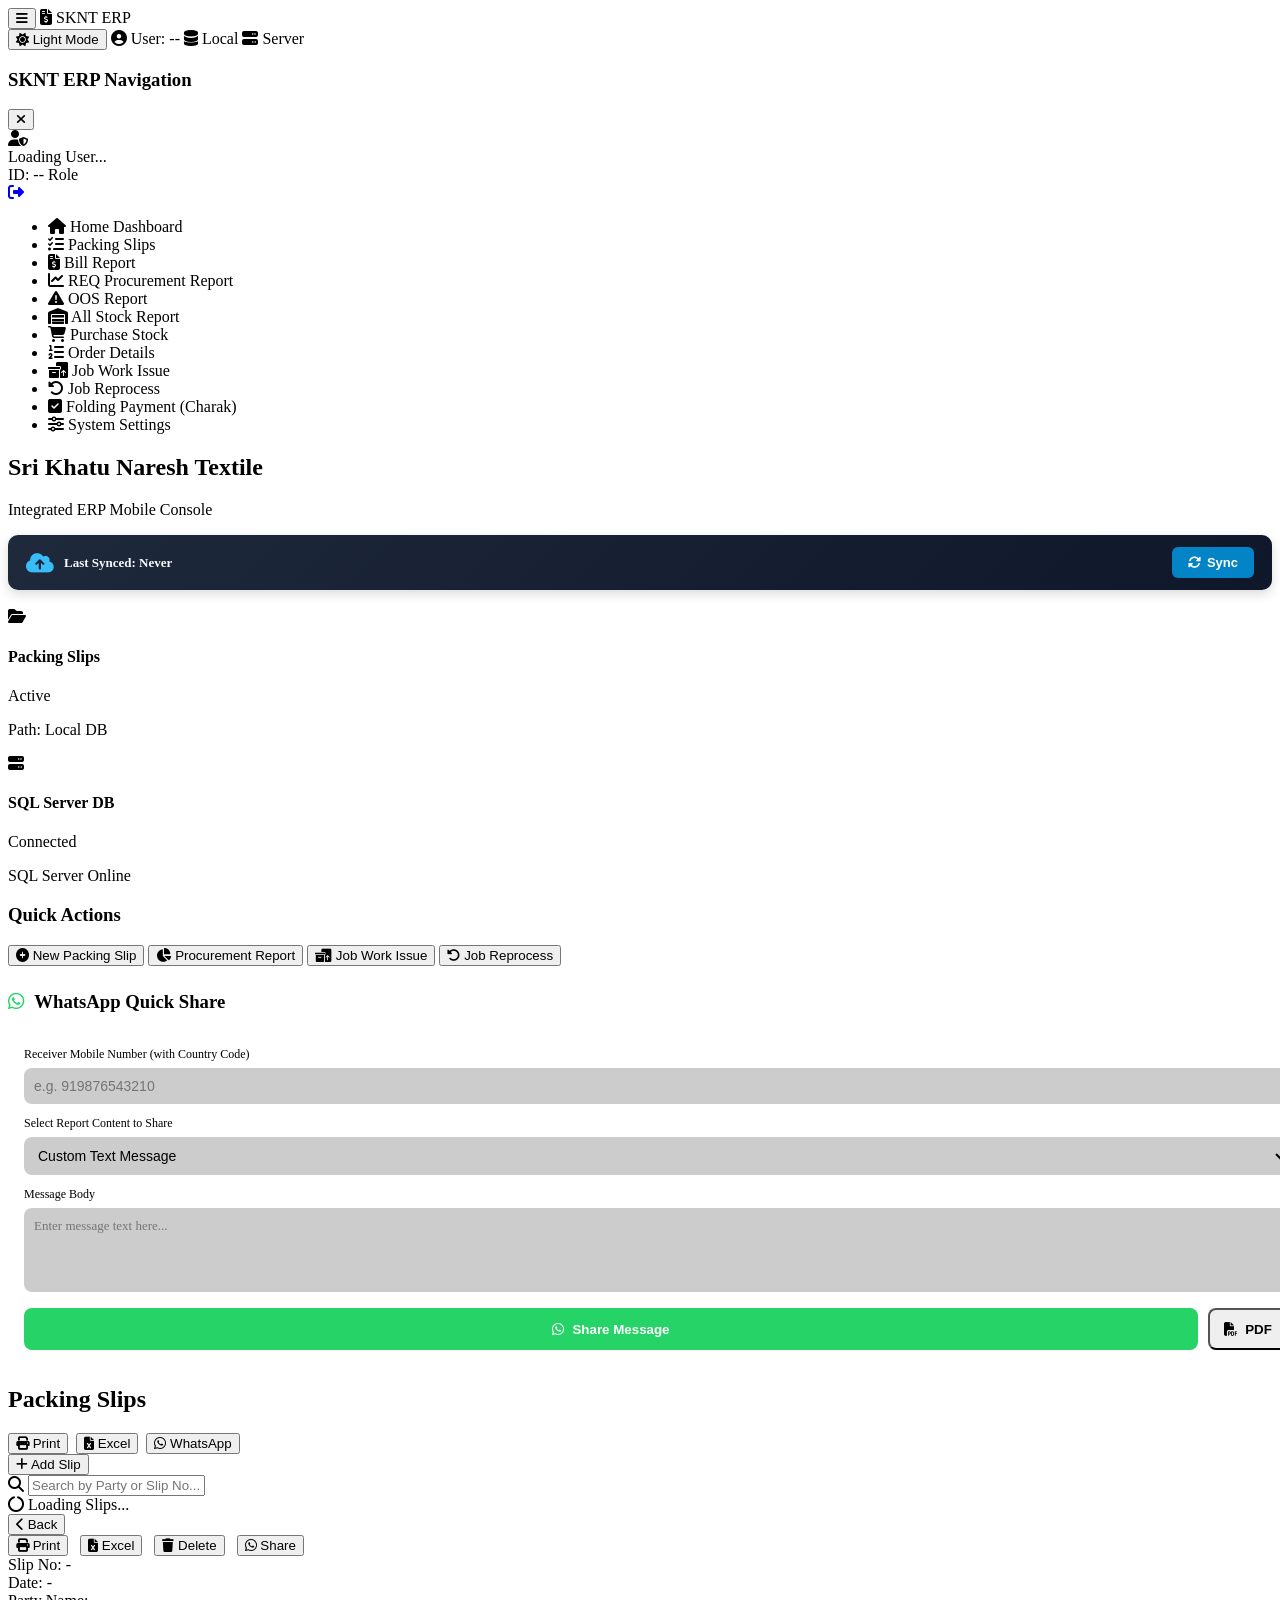
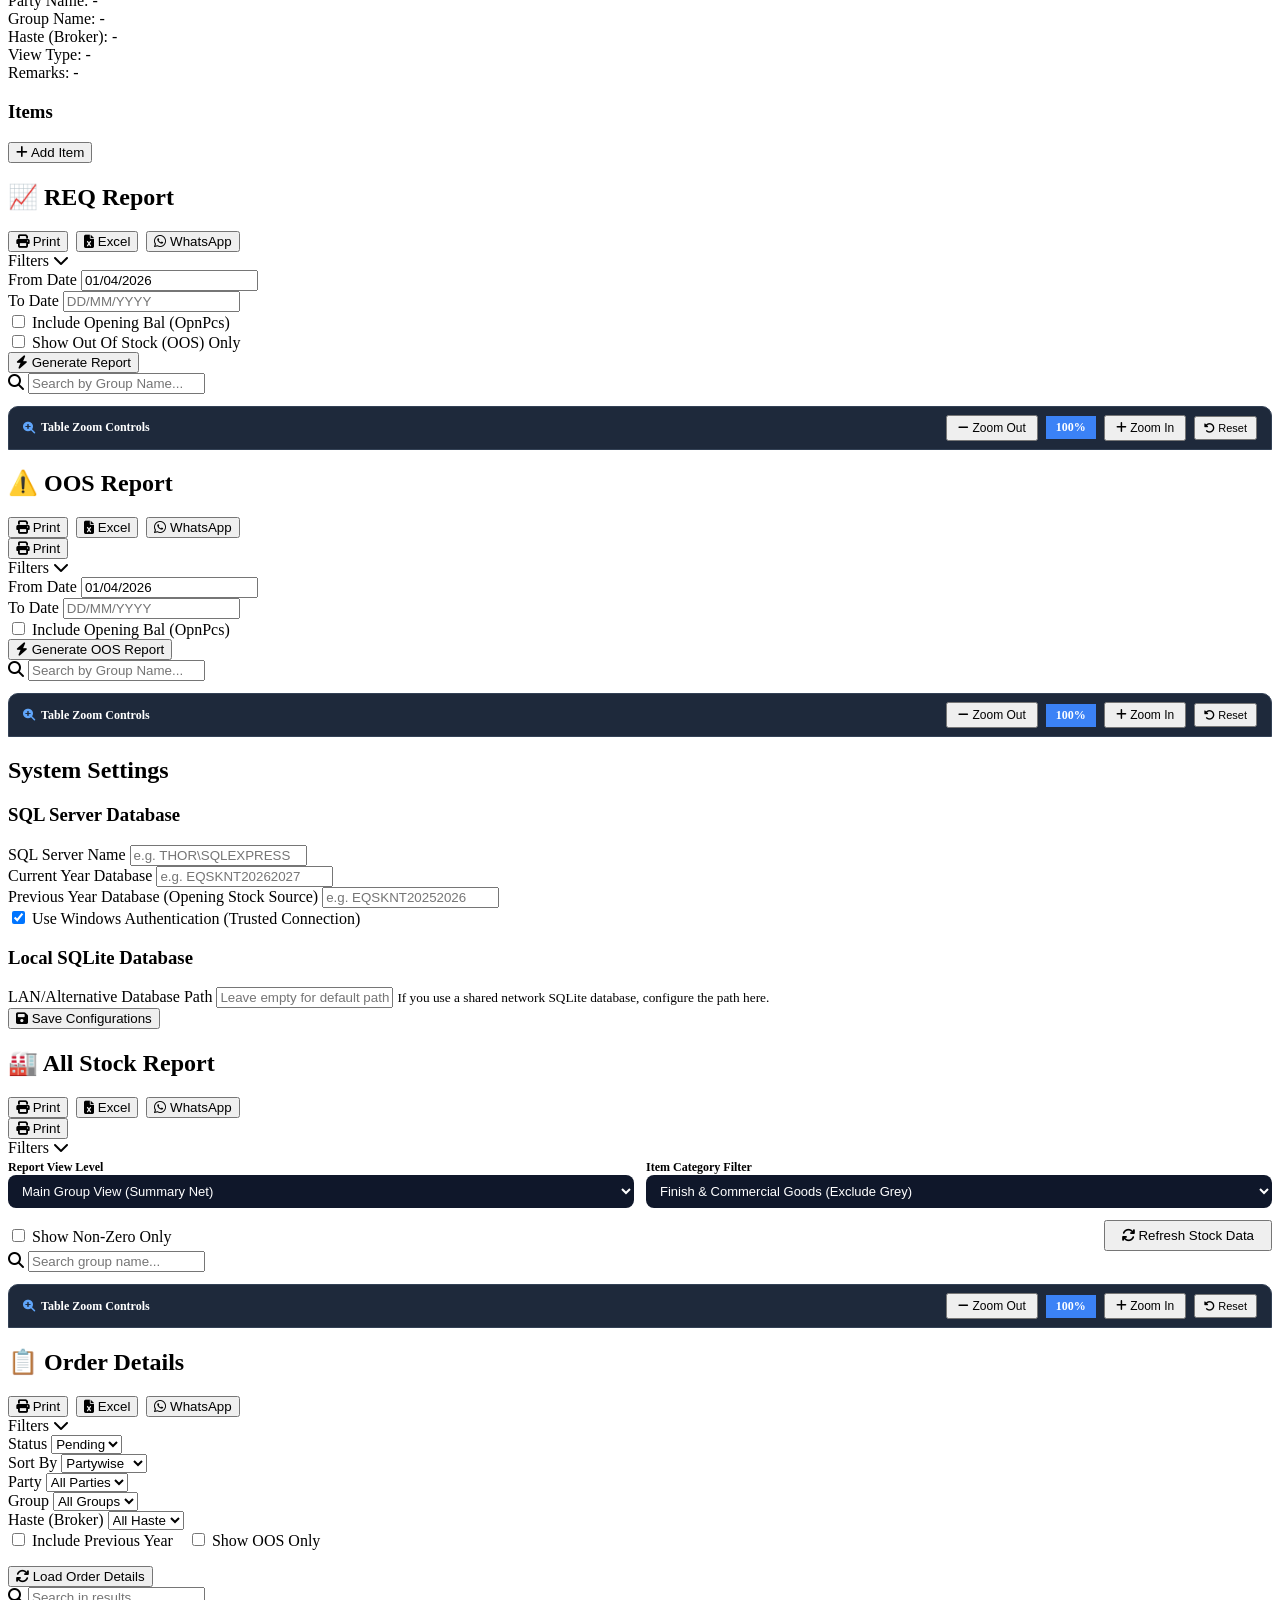
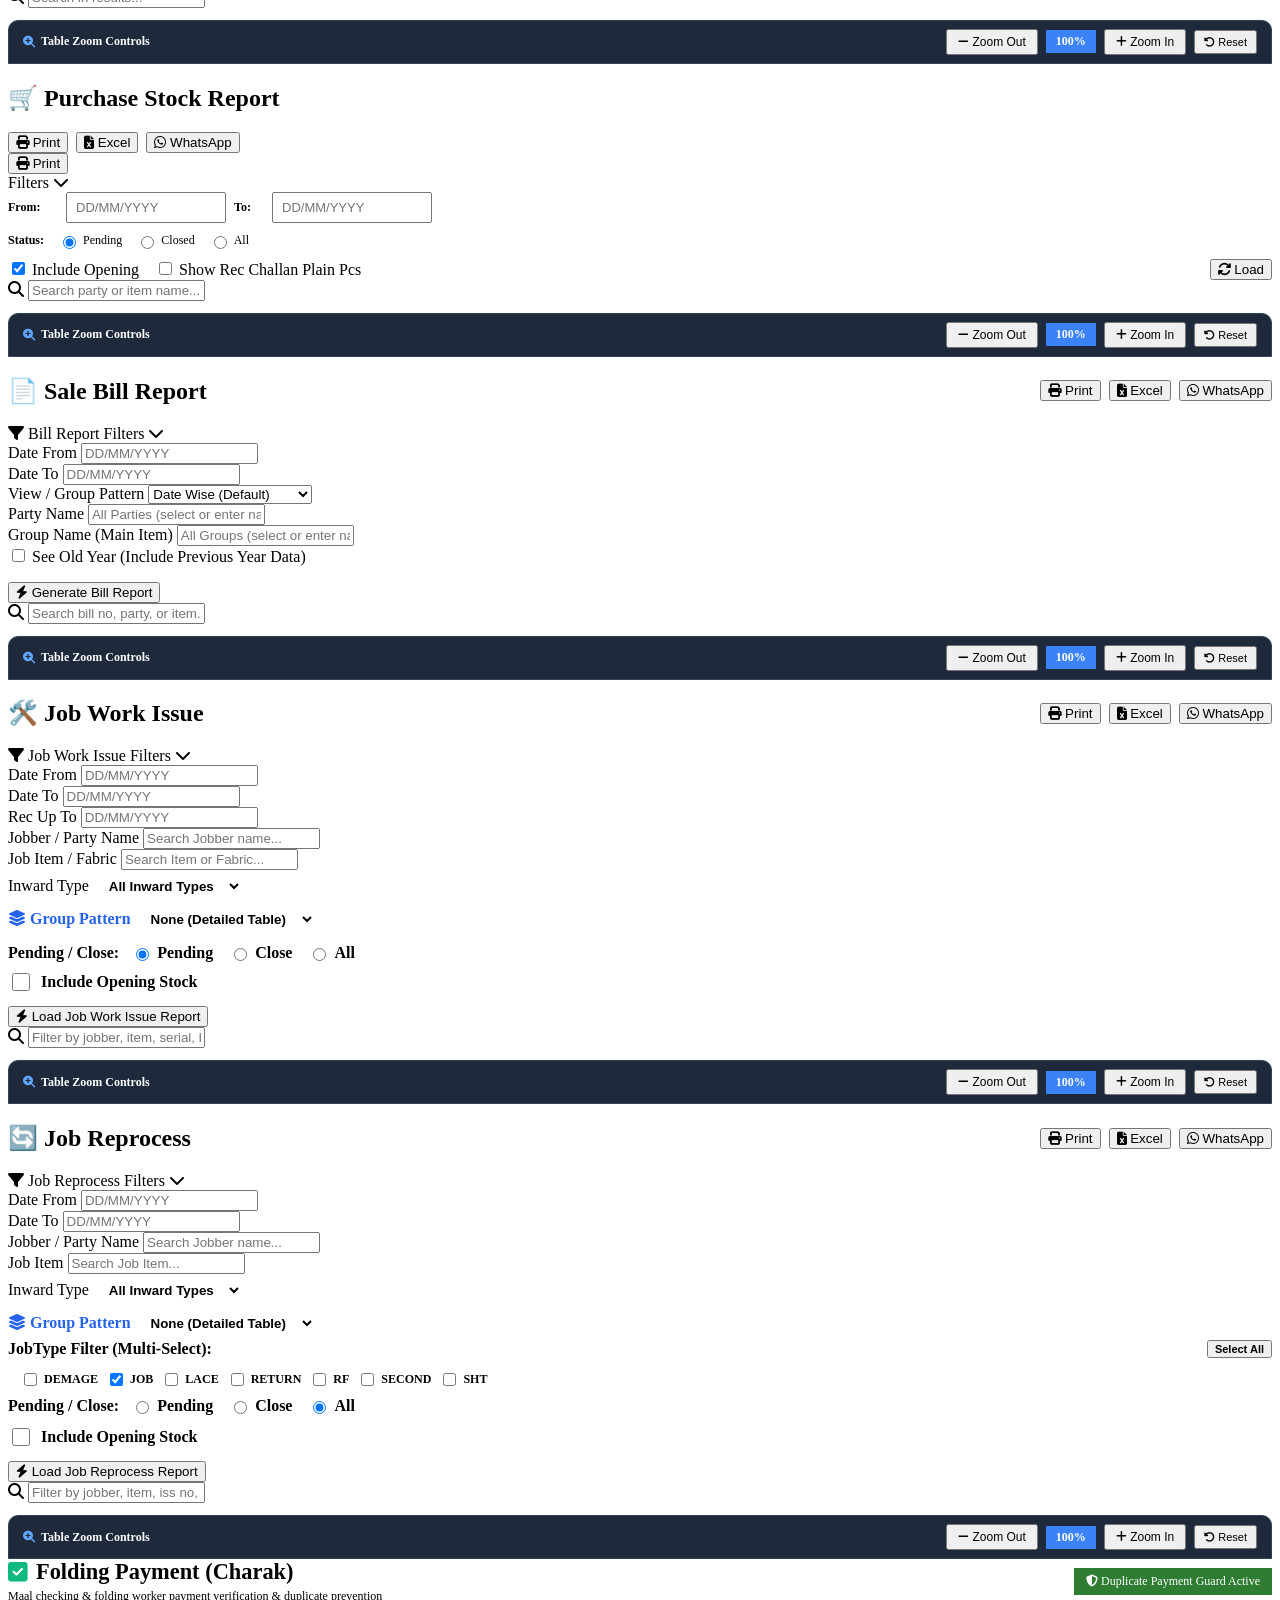
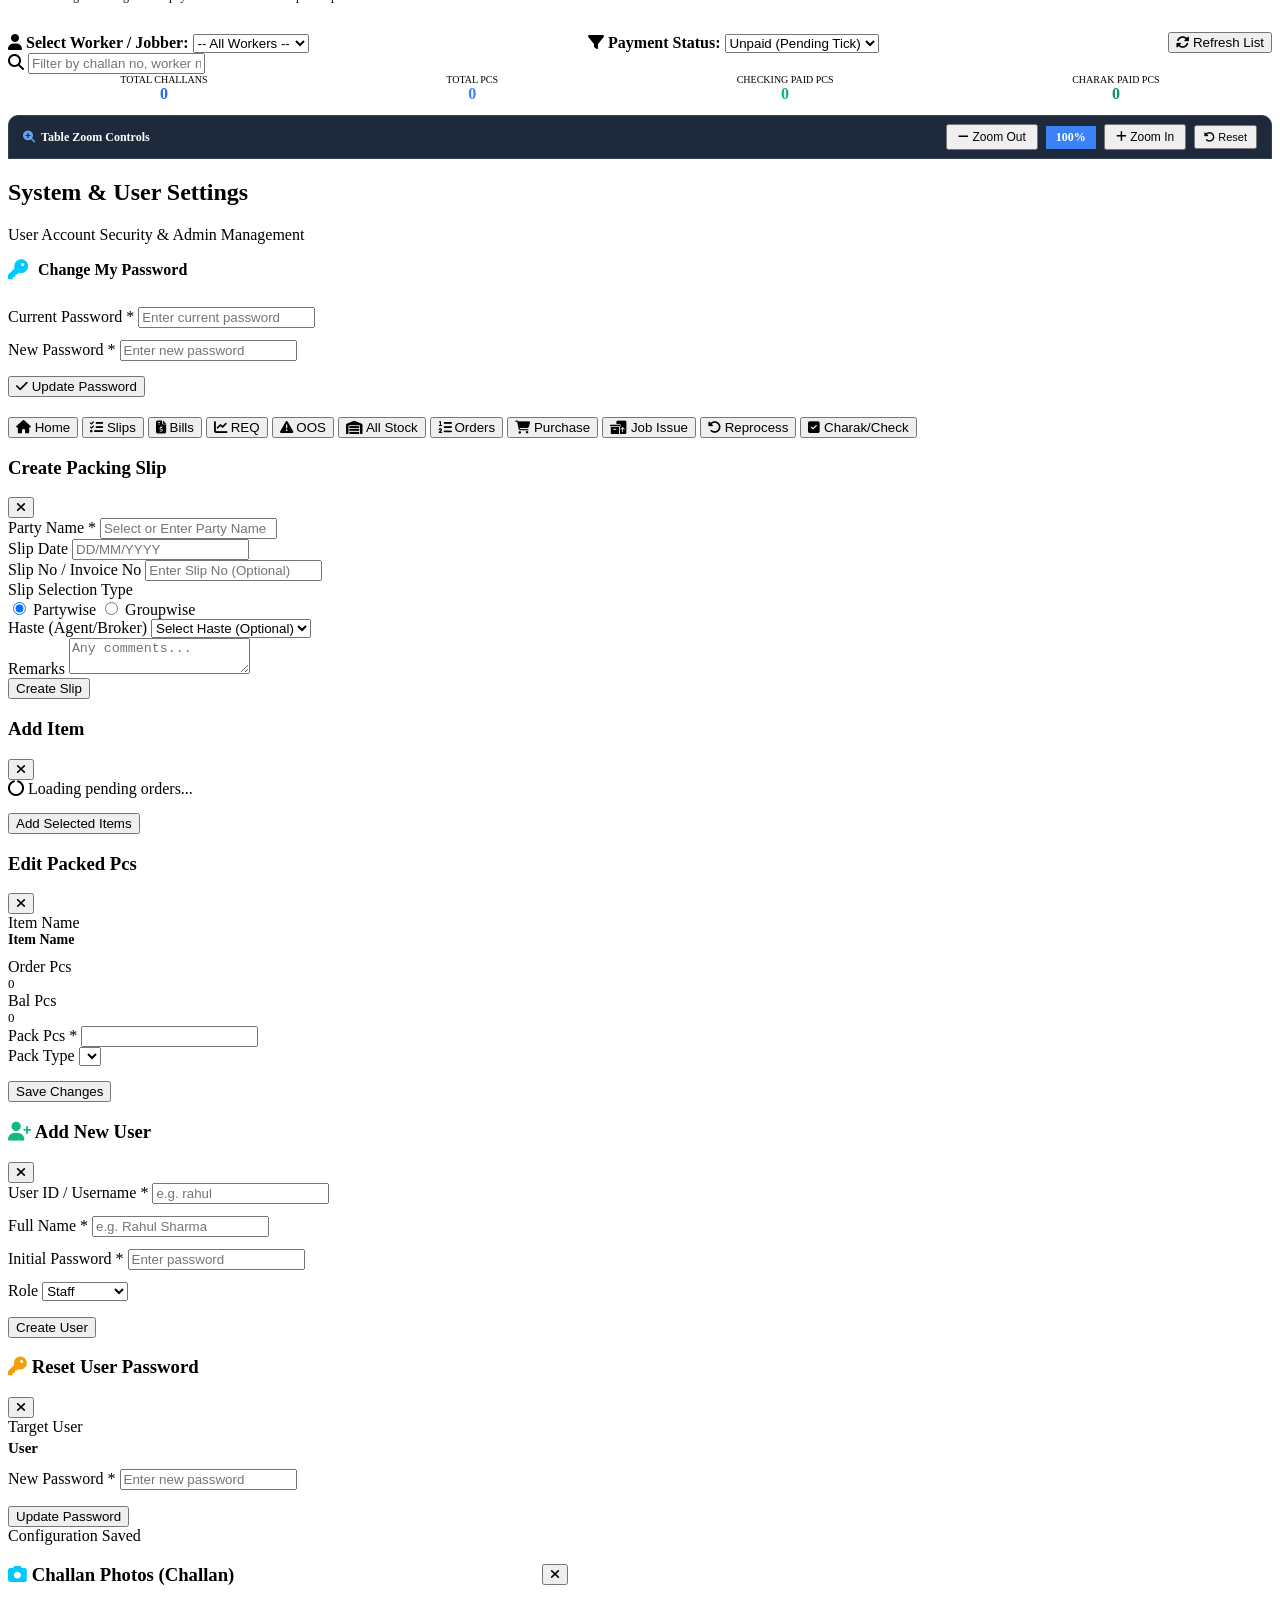
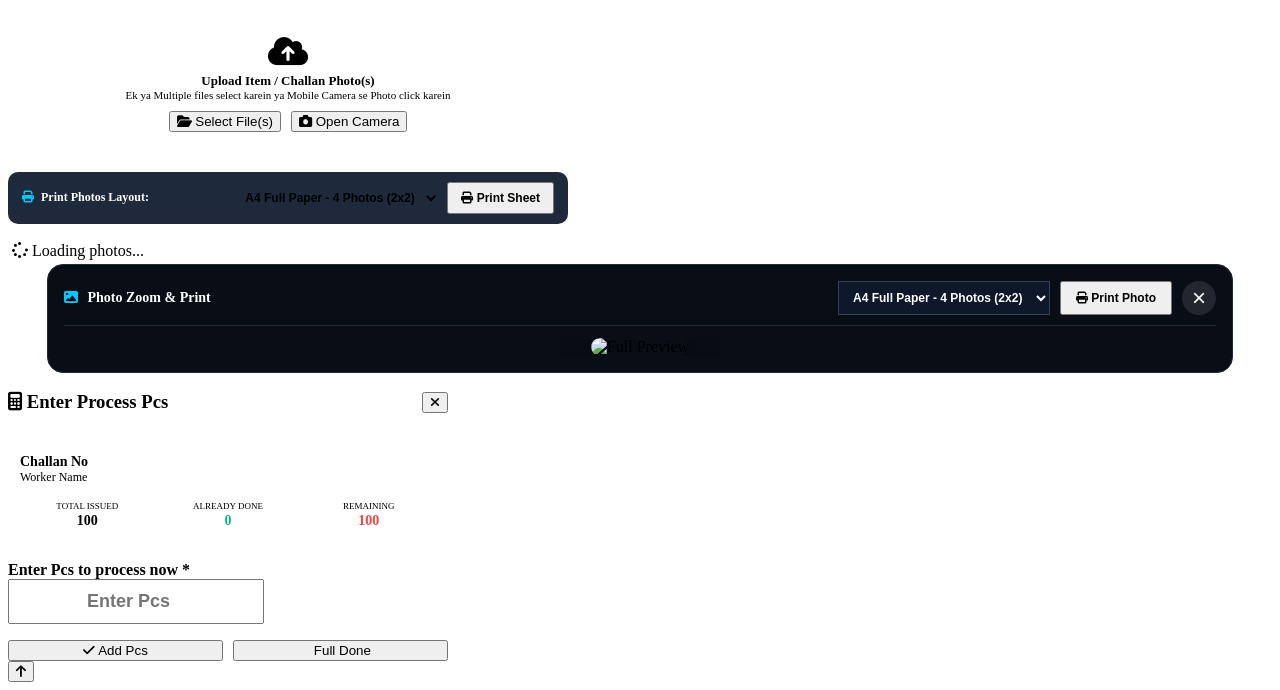
==== index.html @ 0934a086 "Add files via upload" ====
<!DOCTYPE html>
<html lang="en">
<head>
  <meta charset="UTF-8">
  <meta name="viewport" content="width=device-width, initial-scale=1.0, viewport-fit=cover">
  <title>SKNT ERP Mobile</title>
  <link rel="manifest" href="/manifest.json">
  <meta name="theme-color" content="#1F3A3F">
  <link rel="apple-touch-icon" href="/logo.png">
  <meta name="apple-mobile-web-app-capable" content="yes">
  <meta name="apple-mobile-web-app-status-bar-style" content="black-translucent">
  
  <!-- FontAwesome Icons & Google Fonts -->
  <link rel="stylesheet" href="https://cdnjs.cloudflare.com/ajax/libs/font-awesome/6.4.0/css/all.min.css">
  <link rel="preconnect" href="https://fonts.googleapis.com">
  <link rel="preconnect" href="https://fonts.gstatic.com" crossorigin>
  <link href="https://fonts.googleapis.com/css2?family=Inter:wght@300;400;500;600;700&display=swap" rel="stylesheet">
  
  <!-- SheetJS for Excel Export -->
  <script src="https://cdn.jsdelivr.net/npm/xlsx@0.18.5/dist/xlsx.full.min.js"></script>
  <!-- Local Stylesheet -->
  <link rel="stylesheet" href="/static/css/style.css?v=2.7">
</head>
<body>

  <!-- Premium Top Sticky Header -->
  <header class="app-header">
    <div class="header-logo">
      <button id="btn-open-drawer" class="btn-menu"><i class="fa-solid fa-bars"></i></button>
      <i class="fa-solid fa-file-invoice-dollar logo-icon"></i>
      <span class="logo-title">SKNT ERP</span>
    </div>
    <div class="db-badges">
      <button type="button" id="btn-theme-toggle" class="badge btn-theme-toggle" title="Toggle Light/Dark Theme">
        <i class="fa-solid fa-sun" id="theme-icon"></i> <span id="theme-text">Light Mode</span>
      </button>
      <span id="badge-user" class="badge badge-user"><i class="fa-solid fa-user-circle"></i> <span id="header-user-id">User: --</span></span>
      <span id="badge-sqlite" class="badge badge-online"><i class="fa-solid fa-database"></i> Local</span>
      <span id="badge-sqlserver" class="badge badge-online"><i class="fa-solid fa-server"></i> Server</span>
    </div>

  </header>

  <!-- Side-Drawer (Menu navigation helper) -->
  <aside id="app-drawer" class="app-drawer">
    <div class="drawer-header">
      <h3>SKNT ERP Navigation</h3>
      <button class="btn-close-drawer" id="btn-close-drawer"><i class="fa-solid fa-xmark"></i></button>
    </div>

    <!-- Active User Profile Card -->
    <div class="drawer-user-card" id="drawer-user-card">
      <div class="user-card-avatar">
        <i class="fa-solid fa-user-shield"></i>
      </div>
      <div class="user-card-info">
        <div class="user-card-name" id="drawer-user-name">Loading User...</div>
        <div class="user-card-details">
          <span class="user-card-id" id="drawer-user-id-text">ID: --</span>
          <span class="user-card-role-badge" id="drawer-user-role-badge">Role</span>
        </div>
      </div>
      <a href="/api/logout" class="btn-drawer-logout" title="Logout"><i class="fa-solid fa-right-from-bracket"></i></a>
    </div>

    <ul class="drawer-menu">
      <li class="menu-item active" data-tab="home"><i class="fa-solid fa-house"></i> Home Dashboard</li>
      <li class="menu-item" data-tab="slips"><i class="fa-solid fa-list-check"></i> Packing Slips</li>
      <li class="menu-item" data-tab="bill-report"><i class="fa-solid fa-file-invoice-dollar"></i> Bill Report</li>
      <li class="menu-item" data-tab="req"><i class="fa-solid fa-chart-line"></i> REQ Procurement Report</li>
      <li class="menu-item" data-tab="oos-report"><i class="fa-solid fa-triangle-exclamation"></i> OOS Report</li>
      <li class="menu-item" data-tab="all-stock"><i class="fa-solid fa-warehouse"></i> All Stock Report</li>
      <li class="menu-item" data-tab="purchase-stock"><i class="fa-solid fa-cart-shopping"></i> Purchase Stock</li>
      <li class="menu-item" data-tab="order-details"><i class="fa-solid fa-list-ol"></i> Order Details</li>
      <li class="menu-item" data-tab="job-issue"><i class="fa-solid fa-boxes-packing"></i> Job Work Issue</li>
      <li class="menu-item" data-tab="job-reprocess"><i class="fa-solid fa-rotate-left"></i> Job Reprocess</li>
      <li class="menu-item" data-tab="folding-payment"><i class="fa-solid fa-square-check"></i> Folding Payment (Charak)</li>
      <li class="menu-item" data-tab="settings"><i class="fa-solid fa-sliders"></i> System Settings</li>
    </ul>
  </aside>
  <div id="drawer-overlay" class="drawer-overlay"></div>

  <!-- Main View Containers -->
  <main class="app-content">

    <!-- 1. HOME DASHBOARD VIEW -->
    <section id="view-home" class="view-section active">
      <div class="hero-banner">
        <h2>Sri Khatu Naresh Textile</h2>
        <p>Integrated ERP Mobile Console</p>
      </div>

      <!-- Cloud Sync Bar -->
      <div class="cloud-sync-bar" style="display:flex; align-items:center; justify-content:space-between; background:linear-gradient(135deg, #1e293b, #0f172a); color:#ffffff; padding:12px 18px; border-radius:10px; margin-bottom:18px; box-shadow:0 4px 12px rgba(0,0,0,0.15);">
        <div style="display:flex; align-items:center; gap:10px;">
          <i class="fa-solid fa-cloud-arrow-up" style="font-size:22px; color:#38bdf8;"></i>
          <div>
            <div id="cloud-sync-last-time" style="font-weight:600; font-size:13px; color:#f8fafc;">Last Synced: Never</div>
          </div>
        </div>
        <button type="button" id="btn-cloud-sync-now" onclick="triggerCloudSyncExport()" style="background:#0284c7; color:#ffffff; border:none; padding:8px 16px; border-radius:6px; font-weight:700; font-size:13px; cursor:pointer; display:flex; align-items:center; gap:6px; transition:all 0.2s;" title="Sync data to Cloud">
          <i class="fa-solid fa-rotate"></i> Sync
        </button>
      </div>

      <div class="dashboard-grid">
        <!-- SQLite Widget -->
        <div class="card status-card">
          <div class="card-icon sqlite-icon"><i class="fa-solid fa-folder-open"></i></div>
          <div class="card-info">
            <h4 class="card-title">Packing Slips</h4>
            <p id="stat-slips" class="card-value">Active</p>
            <p id="stat-sqlite-path" class="card-sub">Path: Local DB</p>
          </div>
        </div>

        <!-- SQL Server Widget -->
        <div class="card status-card">
          <div class="card-icon server-icon"><i class="fa-solid fa-server"></i></div>
          <div class="card-info">
            <h4 class="card-title">SQL Server DB</h4>
            <p id="stat-server-status" class="card-value text-success">Connected</p>
            <p id="stat-server-message" class="card-sub">SQL Server Online</p>
          </div>
        </div>
      </div>

      <!-- Quick Actions -->
      <h3 class="section-title">Quick Actions</h3>
      <div class="actions-grid">
        <button class="action-btn" id="quick-new-slip">
          <i class="fa-solid fa-circle-plus"></i>
          <span>New Packing Slip</span>
        </button>
        <button class="action-btn" id="quick-view-req">
          <i class="fa-solid fa-chart-pie"></i>
          <span>Procurement Report</span>
        </button>
        <button class="action-btn" id="quick-job-issue">
          <i class="fa-solid fa-boxes-packing"></i>
          <span>Job Work Issue</span>
        </button>
        <button class="action-btn" id="quick-job-reprocess">
          <i class="fa-solid fa-rotate-left"></i>
          <span>Job Reprocess</span>
        </button>
      </div>

      <!-- WhatsApp Quick Share Widget -->
      <h3 class="section-title" style="margin-top: 25px;"><i class="fa-brands fa-whatsapp" style="color: #25D366; margin-right: 6px;"></i> WhatsApp Quick Share</h3>
      <div class="card whatsapp-card" style="display: flex !important; flex-direction: column !important; align-items: stretch !important; gap: 12px !important; padding: 16px; border-radius: 12px; margin-top: 10px; width: 100%;">
        <div class="form-group" style="width: 100%;">
          <label style="font-size: 12px; color: var(--text-sub); display: block; margin-bottom: 6px;">Receiver Mobile Number (with Country Code)</label>
          <input type="text" id="wa-share-mobile" placeholder="e.g. 919876543210" style="width: 100%; padding: 10px; border-radius: 8px; border: 1px solid var(--bg-card-border); background: rgba(0,0,0,0.2); color: var(--text-main); font-size: 14px;">
        </div>

        <div class="form-group" style="width: 100%;">
          <label style="font-size: 12px; color: var(--text-sub); display: block; margin-bottom: 6px;">Select Report Content to Share</label>
          <select id="wa-share-content-type" style="width: 100%; padding: 10px; border-radius: 8px; border: 1px solid var(--bg-card-border); background: rgba(0,0,0,0.2); color: var(--text-main); font-size: 14px; outline: none; cursor: pointer;">
            <option value="custom">Custom Text Message</option>
            <option value="req">Latest REQ Procurement Report</option>
            <option value="oos">Latest OOS Report</option>
          </select>
        </div>

        <div class="form-group" style="width: 100%;">
          <label style="font-size: 12px; color: var(--text-sub); display: block; margin-bottom: 6px;">Message Body</label>
          <textarea id="wa-share-message" rows="4" placeholder="Enter message text here..." style="width: 100%; padding: 10px; border-radius: 8px; border: 1px solid var(--bg-card-border); background: rgba(0,0,0,0.2); color: var(--text-main); font-size: 13px; font-family: inherit; resize: vertical; outline: none;"></textarea>
        </div>

        <div style="display: flex; gap: 10px; width: 100%;">
          <button class="btn btn-success btn-block" id="btn-wa-share-text" style="flex: 1; display: flex; align-items: center; justify-content: center; gap: 8px; background: #25D366; border: none; height: 42px; border-radius: 8px; font-weight: 600; color: #fff; cursor: pointer;">
            <i class="fa-brands fa-whatsapp"></i> Share Message
          </button>
          <button class="btn btn-primary" id="btn-wa-share-pdf" style="display: flex; align-items: center; justify-content: center; gap: 8px; width: 80px; height: 42px; border-radius: 8px; font-weight: 600; cursor: pointer;">
            <i class="fa-solid fa-file-pdf"></i> PDF
          </button>
        </div>
      </div>
    </section>

    <!-- 2. PACKING SLIPS LIST VIEW -->
    <section id="view-slips" class="view-section">
      <div class="section-header-row">
        <h2 class="view-title">Packing Slips</h2>
          <div class="action-btn-group" style="display:flex; gap:8px;">
            <button class="btn btn-sm btn-secondary" onclick="printCurrentView()"><i class="fa-solid fa-print"></i> Print</button>
            <button class="btn btn-sm btn-success" onclick="exportCurrentViewToExcel()"><i class="fa-solid fa-file-excel"></i> Excel</button>
            <button class="btn btn-sm btn-whatsapp" onclick="shareCurrentViewToWhatsApp()"><i class="fa-brands fa-whatsapp"></i> WhatsApp</button>
          </div>
        <button class="btn btn-primary" id="btn-add-slip"><i class="fa-solid fa-plus"></i> Add Slip</button>
      </div>
      
      <!-- Search Filters -->
      <div class="search-bar">
        <i class="fa-solid fa-magnifying-glass"></i>
        <input type="text" id="slip-search-input" placeholder="Search by Party or Slip No...">
      </div>

      <div class="list-container" id="slips-list">
        <!-- Rendered dynamically -->
        <div class="loading-state">
          <i class="fa-solid fa-circle-notch fa-spin"></i> Loading Slips...
        </div>
      </div>
    </section>

    <!-- 3. SLIP DETAILS VIEW (DYNAMIC) -->
    <section id="view-slip-detail" class="view-section">
      <div class="detail-header">
        <button class="btn-back" id="btn-back-to-slips"><i class="fa-chevron-left fa-solid"></i> Back</button>
        <div class="detail-actions">
          <button class="btn btn-primary" id="btn-print-slip" style="margin-right: 8px;"><i class="fa-solid fa-print"></i> Print</button>
          <button class="btn btn-success" onclick="exportCurrentViewToExcel('Packing_Slip')" style="margin-right: 8px;"><i class="fa-solid fa-file-excel"></i> Excel</button>
          <button class="btn btn-danger" id="btn-delete-slip" style="margin-right: 8px;"><i class="fa-solid fa-trash"></i> Delete</button>
          <button class="btn btn-success" id="btn-share-whatsapp"><i class="fa-brands fa-whatsapp"></i> Share</button>
        </div>
      </div>

      <div class="slip-meta-card">
        <div class="meta-row">
          <span class="meta-label">Slip No:</span>
          <span id="detail-slip-no" class="meta-value">-</span>
        </div>
        <div class="meta-row">
          <span class="meta-label">Date:</span>
          <span id="detail-slip-date" class="meta-value">-</span>
        </div>
        <div class="meta-row">
          <span class="meta-label">Party Name:</span>
          <span id="detail-party" class="meta-value font-bold">-</span>
        </div>
        <div class="meta-row">
          <span class="meta-label">Group Name:</span>
          <span id="detail-group-name" class="meta-value">-</span>
        </div>
        <div class="meta-row">
          <span class="meta-label">Haste (Broker):</span>
          <span id="detail-haste" class="meta-value">-</span>
        </div>
        <div class="meta-row">
          <span class="meta-label">View Type:</span>
          <span id="detail-view-type" class="meta-value badge badge-info">-</span>
        </div>
        <div class="meta-row">
          <span class="meta-label">Remarks:</span>
          <span id="detail-remarks" class="meta-value italic">-</span>
        </div>
      </div>

      <div class="items-header-row">
        <h3>Items</h3>
        <button class="btn btn-sm btn-primary" id="btn-add-item-modal"><i class="fa-solid fa-plus"></i> Add Item</button>
      </div>

      <div class="items-list" id="slip-items-list">
        <!-- Rendered dynamically -->
      </div>
      <div class="print-only-table-container" id="slip-print-table"></div>
    </section>

    <!-- 4. REQ REPORT VIEW -->
    <section id="view-req" class="view-section">
      <div class="section-header-row">
        <h1 class="view-title">📈 REQ Report</h1>
        <div class="action-btn-group" style="display:flex; gap:8px;">
          <button class="btn btn-sm btn-secondary" onclick="printCurrentView()"><i class="fa-solid fa-print"></i> Print</button>
          <button class="btn btn-sm btn-success" onclick="exportCurrentViewToExcel('REQ_Report')"><i class="fa-solid fa-file-excel"></i> Excel</button>
          <button class="btn btn-sm btn-whatsapp" onclick="shareCurrentViewToWhatsApp()"><i class="fa-brands fa-whatsapp"></i> WhatsApp</button>
        </div>
      </div>

      <!-- Report Filters -->
      <div class="filter-card collapsible-card" id="req-filter-card">
        <div class="card-header-toggle" onclick="toggleCardCollapse('req-filter-card')">
          <span>Filters</span>
          <i class="fa-solid fa-chevron-down toggle-icon"></i>
        </div>
        <div class="card-collapse-content">
          <div class="form-row">
            <div class="form-group">
              <label>From Date</label>
              <input type="text" id="req-date-from" placeholder="DD/MM/YYYY" value="01/04/2026">
            </div>
            <div class="form-group">
              <label>To Date</label>
              <input type="text" id="req-date-to" placeholder="DD/MM/YYYY">
            </div>
          </div>
          <div class="form-group-checkbox">
            <input type="checkbox" id="req-include-opening">
            <label for="req-include-opening">Include Opening Bal (OpnPcs)</label>
          </div>
          <div class="form-group-checkbox">
            <input type="checkbox" id="req-oos-only">
            <label for="req-oos-only">Show Out Of Stock (OOS) Only</label>
          </div>
          <button class="btn btn-primary btn-block" id="btn-generate-req"><i class="fa-solid fa-bolt"></i> Generate Report</button>
        </div>
      </div>

      <!-- Sticky Search and Summary Wrapper -->
      <div class="sticky-container">
        <!-- Live Search -->
        <div class="search-bar">
          <i class="fa-solid fa-magnifying-glass"></i>
          <input type="text" id="req-search-input" placeholder="Search by Group Name...">
        </div>

        <div class="report-summary-bar sticky-summary" id="report-summary-bar" style="display: none; margin-bottom: 0; align-items: center;">
          <div>Total Groups: <span id="req-total-groups" class="font-bold">-</span></div>
          <div>Shortages: <span id="req-total-shortages" class="font-bold text-danger">-</span></div>
          <div style="display:flex; gap:6px; margin-left:auto;">
            <button type="button" class="btn btn-sm btn-primary active" id="req-btn-table-mode" onclick="switchViewMode('req', 'table')" style="font-size:11px; padding:4px 10px;"><i class="fa-solid fa-table"></i> Table View</button>
            <button type="button" class="btn btn-sm btn-secondary" id="req-btn-card-mode" onclick="switchViewMode('req', 'card')" style="font-size:11px; padding:4px 10px;"><i class="fa-solid fa-id-card"></i> Cards</button>
          </div>
        </div>
      </div>

        <!-- Table Zoom Controls Toolbar -->
        <div id="req-zoom-toolbar" style="display:flex; justify-content:space-between; align-items:center; background:#1e293b; color:#fff; padding:8px 14px; border-radius:10px 10px 0 0; margin-top:12px; border:1px solid #334155;">
          <div style="font-size:12px; font-weight:600; display:flex; align-items:center; gap:6px;">
            <i class="fa-solid fa-magnifying-glass-plus" style="color:#60a5fa;"></i> Table Zoom Controls
          </div>
          <div style="display:flex; align-items:center; gap:8px;">
            <button type="button" class="btn btn-sm btn-secondary" onclick="zoomTable('req', -0.15)" title="Zoom Out (-)" style="padding:4px 10px; font-size:12px;"><i class="fa-solid fa-minus"></i> Zoom Out</button>
            <span id="req-zoom-level" class="badge badge-info" style="font-size:12px; font-weight:700; background:#3b82f6; padding:4px 10px;">100%</span>
            <button type="button" class="btn btn-sm btn-secondary" onclick="zoomTable('req', 0.15)" title="Zoom In (+)" style="padding:4px 10px; font-size:12px;"><i class="fa-solid fa-plus"></i> Zoom In</button>
            <button type="button" class="btn btn-sm btn-secondary" onclick="zoomTable('req', 0)" title="Reset (100%)" style="padding:4px 8px; font-size:11px;"><i class="fa-solid fa-rotate-left"></i> Reset</button>
          </div>
        </div>
        <div id="req-table-wrapper" class="br-report-table-wrapper" style="margin-top: 0; border-top-left-radius: 0; border-top-right-radius: 0;"></div>
      <div class="list-container" id="req-report-list" style="display:none;">
        <div class="empty-state">
          <i class="fa-solid fa-table-list"></i>
          <p>Tap "Generate Report" to load from database</p>
        </div>
      </div>
      <div class="print-only-table-container" id="req-print-table"></div>
    </section>

    <!-- ═══ OOS REPORT VIEW ═══ -->
    <section id="view-oos-report" class="view-section">
      <div class="section-header-row">
        <h1 class="view-title">⚠️ OOS Report</h1>
          <div class="action-btn-group" style="display:flex; gap:8px;">
            <button class="btn btn-sm btn-secondary" onclick="printCurrentView()"><i class="fa-solid fa-print"></i> Print</button>
            <button class="btn btn-sm btn-success" onclick="exportCurrentViewToExcel()"><i class="fa-solid fa-file-excel"></i> Excel</button>
            <button class="btn btn-sm btn-whatsapp" onclick="shareCurrentViewToWhatsApp()"><i class="fa-brands fa-whatsapp"></i> WhatsApp</button>
          </div>
        <button class="btn btn-sm" onclick="printCurrentView()"><i class="fa-solid fa-print"></i> Print</button>
      </div>

      <!-- Report Filters -->
      <div class="filter-card collapsible-card" id="oos-filter-card">
        <div class="card-header-toggle" onclick="toggleCardCollapse('oos-filter-card')">
          <span>Filters</span>
          <i class="fa-solid fa-chevron-down toggle-icon"></i>
        </div>
        <div class="card-collapse-content">
          <div class="form-row">
            <div class="form-group">
              <label>From Date</label>
              <input type="text" id="oos-date-from" placeholder="DD/MM/YYYY" value="01/04/2026">
            </div>
            <div class="form-group">
              <label>To Date</label>
              <input type="text" id="oos-date-to" placeholder="DD/MM/YYYY">
            </div>
          </div>
          <div class="form-group-checkbox">
            <input type="checkbox" id="oos-include-opening">
            <label for="oos-include-opening">Include Opening Bal (OpnPcs)</label>
          </div>
          <button class="btn btn-primary btn-block" id="btn-generate-oos"><i class="fa-solid fa-bolt"></i> Generate OOS Report</button>
        </div>
      </div>

      <!-- Sticky Search and Summary Wrapper -->
      <div class="sticky-container">
        <!-- Live Search -->
        <div class="search-bar">
          <i class="fa-solid fa-magnifying-glass"></i>
          <input type="text" id="oos-search-input" placeholder="Search by Group Name...">
        </div>

        <div class="report-summary-bar sticky-summary" id="oos-summary-bar" style="display: none; margin-bottom: 0; align-items: center;">
          <div>OOS Groups: <span id="oos-total-groups" class="font-bold">-</span></div>
          <div style="display:flex; gap:6px; margin-left:auto;">
            <button type="button" class="btn btn-sm btn-primary active" id="oos-btn-table-mode" onclick="switchViewMode('oos', 'table')" style="font-size:11px; padding:4px 10px;"><i class="fa-solid fa-table"></i> Table View</button>
            <button type="button" class="btn btn-sm btn-secondary" id="oos-btn-card-mode" onclick="switchViewMode('oos', 'card')" style="font-size:11px; padding:4px 10px;"><i class="fa-solid fa-id-card"></i> Cards</button>
          </div>
        </div>
      </div>

        <!-- Table Zoom Controls Toolbar -->
        <div id="oos-zoom-toolbar" style="display:flex; justify-content:space-between; align-items:center; background:#1e293b; color:#fff; padding:8px 14px; border-radius:10px 10px 0 0; margin-top:12px; border:1px solid #334155;">
          <div style="font-size:12px; font-weight:600; display:flex; align-items:center; gap:6px;">
            <i class="fa-solid fa-magnifying-glass-plus" style="color:#60a5fa;"></i> Table Zoom Controls
          </div>
          <div style="display:flex; align-items:center; gap:8px;">
            <button type="button" class="btn btn-sm btn-secondary" onclick="zoomTable('oos', -0.15)" title="Zoom Out (-)" style="padding:4px 10px; font-size:12px;"><i class="fa-solid fa-minus"></i> Zoom Out</button>
            <span id="oos-zoom-level" class="badge badge-info" style="font-size:12px; font-weight:700; background:#3b82f6; padding:4px 10px;">100%</span>
            <button type="button" class="btn btn-sm btn-secondary" onclick="zoomTable('oos', 0.15)" title="Zoom In (+)" style="padding:4px 10px; font-size:12px;"><i class="fa-solid fa-plus"></i> Zoom In</button>
            <button type="button" class="btn btn-sm btn-secondary" onclick="zoomTable('oos', 0)" title="Reset (100%)" style="padding:4px 8px; font-size:11px;"><i class="fa-solid fa-rotate-left"></i> Reset</button>
          </div>
        </div>
        <div id="oos-table-wrapper" class="br-report-table-wrapper" style="margin-top: 0; border-top-left-radius: 0; border-top-right-radius: 0;"></div>
      <div class="list-container" id="oos-report-list" style="display:none;">
        <div class="empty-state">
          <i class="fa-solid fa-table-list"></i>
          <p>Tap "Generate OOS Report" to load from database</p>
        </div>
      </div>
      <div class="print-only-table-container" id="oos-print-table"></div>
    </section>

    <!-- 5. SETTINGS VIEW -->
    <section id="view-settings" class="view-section">
      <h2 class="view-title">System Settings</h2>
      
      <form id="settings-form" class="settings-form">
        <h3>SQL Server Database</h3>
        <div class="form-group">
          <label>SQL Server Name</label>
          <input type="text" id="set-db-server" placeholder="e.g. THOR\SQLEXPRESS" required>
        </div>
        <div class="form-group">
          <label>Current Year Database</label>
          <input type="text" id="set-db-name" placeholder="e.g. EQSKNT20262027" required>
        </div>
        <div class="form-group">
          <label>Previous Year Database (Opening Stock Source)</label>
          <input type="text" id="set-db-prev" placeholder="e.g. EQSKNT20252026">
        </div>
        <div class="form-group-checkbox">
          <input type="checkbox" id="set-db-trusted" checked>
          <label for="set-db-trusted">Use Windows Authentication (Trusted Connection)</label>
        </div>
        <div id="auth-fields" style="display: none;">
          <div class="form-group">
            <label>SQL Username</label>
            <input type="text" id="set-db-user">
          </div>
          <div class="form-group">
            <label>SQL Password</label>
            <input type="password" id="set-db-password">
          </div>
        </div>

        <h3>Local SQLite Database</h3>
        <div class="form-group">
          <label>LAN/Alternative Database Path</label>
          <input type="text" id="set-lan-db-path" placeholder="Leave empty for default path">
          <small class="form-help">If you use a shared network SQLite database, configure the path here.</small>
        </div>

        <button type="submit" class="btn btn-primary btn-block"><i class="fa-solid fa-floppy-disk"></i> Save Configurations</button>
      </form>
    </section>

    <!-- ═══ ALL STOCK REPORT VIEW ═══ -->
    <section id="view-all-stock" class="view-section">
      <div class="section-header-row">
        <h1 class="view-title">🏭 All Stock Report</h1>
          <div class="action-btn-group" style="display:flex; gap:8px;">
            <button class="btn btn-sm btn-secondary" onclick="printCurrentView()"><i class="fa-solid fa-print"></i> Print</button>
            <button class="btn btn-sm btn-success" onclick="exportCurrentViewToExcel()"><i class="fa-solid fa-file-excel"></i> Excel</button>
            <button class="btn btn-sm btn-whatsapp" onclick="shareCurrentViewToWhatsApp()"><i class="fa-brands fa-whatsapp"></i> WhatsApp</button>
          </div>
        <button class="btn btn-sm" onclick="printCurrentView()"><i class="fa-solid fa-print"></i> Print</button>
      </div>
      <div class="filter-card collapsible-card" id="all-stock-filter-card">
        <div class="card-header-toggle" onclick="toggleCardCollapse('all-stock-filter-card')">
          <span>Filters</span>
          <i class="fa-solid fa-chevron-down toggle-icon"></i>
        </div>
        <div class="card-collapse-content">
          <div class="form-row" style="display:flex; gap:12px; flex-wrap:wrap; margin-bottom:12px;">
            <div class="form-group" style="flex:1; min-width:180px;">
              <label style="font-size:12px; font-weight:600; color:var(--text-sub);">Report View Level</label>
              <select id="all-stock-view-type" style="width:100%; padding:8px 10px; border-radius:8px; border:1px solid var(--bg-card-border); background:#0f172a; color:#fff; font-size:13px;">
                <option value="group" selected>Main Group View (Summary Net)</option>
                <option value="item">Item-Wise / Quality-Wise View (All Sub-Items)</option>
              </select>
            </div>
            <div class="form-group" style="flex:1; min-width:180px;">
              <label style="font-size:12px; font-weight:600; color:var(--text-sub);">Item Category Filter</label>
              <select id="all-stock-item-type" style="width:100%; padding:8px 10px; border-radius:8px; border:1px solid var(--bg-card-border); background:#0f172a; color:#fff; font-size:13px;">
                <option value="EXCLUDE_GREY" selected>Finish & Commercial Goods (Exclude Grey)</option>
                <option value="FINISH">Finish Goods Only</option>
                <option value="ALL">All Items (Including Grey)</option>
              </select>
            </div>
          </div>
          <div style="display:flex;gap:10px;align-items:center;justify-content:space-between;">
            <div class="form-group-checkbox" style="margin-bottom:0">
              <input type="checkbox" id="all-stock-nonzero">
              <label for="all-stock-nonzero">Show Non-Zero Only</label>
            </div>
            <button class="btn btn-sm btn-primary" id="btn-load-all-stock" style="padding:6px 16px;"><i class="fa-solid fa-sync"></i> Refresh Stock Data</button>
          </div>
        </div>
      </div>

      <!-- Sticky Search and Summary Wrapper -->
      <div class="sticky-container">
        <div class="search-bar">
          <i class="fa-solid fa-search"></i>
          <input type="text" id="all-stock-search" placeholder="Search group name...">
        </div>
        
        <div id="all-stock-summary" style="display:none;" class="filter-card sticky-summary">
          <div style="display:flex;flex-wrap:wrap;gap:16px;justify-content:space-around;align-items:center;">
            <div style="text-align:center"><div style="font-size:10px;color:var(--text-sub)">FINISH STOCK</div><div id="as-total-fin" style="font-size:18px;font-weight:700;color:#1e70e6">0</div></div>
            <div style="text-align:center"><div style="font-size:10px;color:var(--text-sub)">JOB ISSUE</div><div id="as-total-ji" style="font-size:18px;font-weight:700;color:#f59e0b">0</div></div>
            <div style="text-align:center"><div style="font-size:10px;color:var(--text-sub)">JOB REPROCESS</div><div id="as-total-jr" style="font-size:18px;font-weight:700;color:#a855f7">0</div></div>
            <div style="text-align:center"><div style="font-size:10px;color:var(--text-sub)">GRAND TOTAL</div><div id="as-total-all" style="font-size:18px;font-weight:700;color:#10b981">0</div></div>
<div style="display:flex; gap:6px; margin-left:auto;"><button type="button" class="btn btn-sm btn-primary active" id="as-btn-table-mode" onclick="switchViewMode('as', 'table')" style="font-size:11px; padding:4px 10px;"><i class="fa-solid fa-table"></i> Table View</button><button type="button" class="btn btn-sm btn-secondary" id="as-btn-card-mode" onclick="switchViewMode('as', 'card')" style="font-size:11px; padding:4px 10px;"><i class="fa-solid fa-id-card"></i> Cards</button></div>
          </div>
        </div>
      </div>
      
      
        <!-- Table Zoom Controls Toolbar -->
        
        <!-- Table Zoom Controls Toolbar -->
        <div id="as-zoom-toolbar" style="display:flex; justify-content:space-between; align-items:center; background:#1e293b; color:#fff; padding:8px 14px; border-radius:10px 10px 0 0; margin-top:12px; border:1px solid #334155;">
          <div style="font-size:12px; font-weight:600; display:flex; align-items:center; gap:6px;">
            <i class="fa-solid fa-magnifying-glass-plus" style="color:#60a5fa;"></i> Table Zoom Controls
          </div>
          <div style="display:flex; align-items:center; gap:8px;">
            <button type="button" class="btn btn-sm btn-secondary" onclick="zoomTable('as', -0.15)" title="Zoom Out (-)" style="padding:4px 10px; font-size:12px;"><i class="fa-solid fa-minus"></i> Zoom Out</button>
            <span id="as-zoom-level" class="badge badge-info" style="font-size:12px; font-weight:700; background:#3b82f6; padding:4px 10px;">100%</span>
            <button type="button" class="btn btn-sm btn-secondary" onclick="zoomTable('as', 0.15)" title="Zoom In (+)" style="padding:4px 10px; font-size:12px;"><i class="fa-solid fa-plus"></i> Zoom In</button>
            <button type="button" class="btn btn-sm btn-secondary" onclick="zoomTable('as', 0)" title="Reset (100%)" style="padding:4px 8px; font-size:11px;"><i class="fa-solid fa-rotate-left"></i> Reset</button>
          </div>
        </div>
        <div id="as-table-wrapper" class="br-report-table-wrapper" style="margin-top: 0; border-top-left-radius: 0; border-top-right-radius: 0;"></div>
      <div id="all-stock-list" class="list-container" style="display:none;"></div>
      <div class="print-only-table-container" id="all-stock-print-table"></div>
    </section>

    <!-- ═══ ORDER DETAILS VIEW ═══ -->
    <section id="view-order-details" class="view-section">
      <div class="section-header-row">
        <h1 class="view-title">📋 Order Details</h1>
        <div class="action-btn-group" style="display:flex; gap:8px;">
          <button class="btn btn-sm btn-secondary" onclick="printCurrentView()"><i class="fa-solid fa-print"></i> Print</button>
          <button class="btn btn-sm btn-success" onclick="exportCurrentViewToExcel('Order_Details')"><i class="fa-solid fa-file-excel"></i> Excel</button>
          <button class="btn btn-sm btn-whatsapp" onclick="shareCurrentViewToWhatsApp()"><i class="fa-brands fa-whatsapp"></i> WhatsApp</button>
        </div>
      </div>
      <div class="filter-card collapsible-card" id="od-filter-card">
        <div class="card-header-toggle" onclick="toggleCardCollapse('od-filter-card')">
          <span>Filters</span>
          <i class="fa-solid fa-chevron-down toggle-icon"></i>
        </div>
        <div class="card-collapse-content">
          <div class="form-row">
            <div class="form-group">
              <label>Status</label>
              <select id="od-status">
                <option value="all">All</option>
                <option value="pending" selected>Pending</option>
                <option value="close">Closed</option>
              </select>
            </div>
            <div class="form-group">
              <label>Sort By</label>
              <select id="od-sort">
                <option value="party">Partywise</option>
                <option value="group">Groupwise</option>
              </select>
            </div>
          </div>
          <div class="form-row">
            <div class="form-group">
              <label>Party</label>
              <select id="od-party">
                <option value="">All Parties</option>
              </select>
            </div>
            <div class="form-group">
              <label>Group</label>
              <select id="od-group">
                <option value="">All Groups</option>
              </select>
            </div>
          </div>
          <div class="form-row">
            <div class="form-group">
              <label>Haste (Broker)</label>
              <select id="od-haste">
                <option value="">All Haste</option>
              </select>
            </div>
            <div class="form-group" style="display:flex; align-items:flex-end; gap: 15px; flex-wrap: wrap;">
              <div class="form-group-checkbox" style="margin-bottom: 8px;">
                <input type="checkbox" id="od-include-opening">
                <label for="od-include-opening">Include Previous Year</label>
              </div>
              <div class="form-group-checkbox" style="margin-bottom: 8px;">
                <input type="checkbox" id="od-oos-only">
                <label for="od-oos-only">Show OOS Only</label>
              </div>
            </div>
          </div>
          <button class="btn btn-primary btn-block" id="btn-load-orders" style="margin-top:8px"><i class="fa-solid fa-sync"></i> Load Order Details</button>
        </div>
      </div>

      <!-- Sticky Search and Summary Wrapper -->
      <div class="sticky-container">
        <div class="search-bar">
          <i class="fa-solid fa-search"></i>
          <input type="text" id="od-search" placeholder="Search in results...">
        </div>
        
        <div id="od-summary" style="display:none;" class="filter-card sticky-summary">
          <div style="display:flex;flex-wrap:wrap;gap:16px;justify-content:space-around;">
            <div style="text-align:center"><div style="font-size:10px;color:var(--text-sub)">TOTAL ORDERS</div><div id="od-total-orders" style="font-size:18px;font-weight:700;color:#1e70e6">0</div></div>
            <div style="text-align:center"><div style="font-size:10px;color:var(--text-sub)">ORDER PCS</div><div id="od-total-pcs" style="font-size:18px;font-weight:700;color:#f59e0b">0</div></div>
            <div style="text-align:center"><div style="font-size:10px;color:var(--text-sub)">BALANCE PCS</div><div id="od-total-bal" style="font-size:18px;font-weight:700;color:#ef4444">0</div></div>
<div style="display:flex; gap:6px; margin-left:auto;"><button type="button" class="btn btn-sm btn-primary active" id="od-btn-table-mode" onclick="switchViewMode('od', 'table')" style="font-size:11px; padding:4px 10px;"><i class="fa-solid fa-table"></i> Table View</button><button type="button" class="btn btn-sm btn-secondary" id="od-btn-card-mode" onclick="switchViewMode('od', 'card')" style="font-size:11px; padding:4px 10px;"><i class="fa-solid fa-id-card"></i> Cards</button></div>
          </div>
        </div>
      </div>
      
      
        <!-- Table Zoom Controls Toolbar -->
        
        <!-- Table Zoom Controls Toolbar -->
        <div id="od-zoom-toolbar" style="display:flex; justify-content:space-between; align-items:center; background:#1e293b; color:#fff; padding:8px 14px; border-radius:10px 10px 0 0; margin-top:12px; border:1px solid #334155;">
          <div style="font-size:12px; font-weight:600; display:flex; align-items:center; gap:6px;">
            <i class="fa-solid fa-magnifying-glass-plus" style="color:#60a5fa;"></i> Table Zoom Controls
          </div>
          <div style="display:flex; align-items:center; gap:8px;">
            <button type="button" class="btn btn-sm btn-secondary" onclick="zoomTable('od', -0.15)" title="Zoom Out (-)" style="padding:4px 10px; font-size:12px;"><i class="fa-solid fa-minus"></i> Zoom Out</button>
            <span id="od-zoom-level" class="badge badge-info" style="font-size:12px; font-weight:700; background:#3b82f6; padding:4px 10px;">100%</span>
            <button type="button" class="btn btn-sm btn-secondary" onclick="zoomTable('od', 0.15)" title="Zoom In (+)" style="padding:4px 10px; font-size:12px;"><i class="fa-solid fa-plus"></i> Zoom In</button>
            <button type="button" class="btn btn-sm btn-secondary" onclick="zoomTable('od', 0)" title="Reset (100%)" style="padding:4px 8px; font-size:11px;"><i class="fa-solid fa-rotate-left"></i> Reset</button>
          </div>
        </div>
        <div id="od-table-wrapper" class="br-report-table-wrapper" style="margin-top: 0; border-top-left-radius: 0; border-top-right-radius: 0;"></div>
      <div id="od-list" class="list-container" style="display:none;"></div>
      <div class="print-only-table-container" id="od-print-table"></div>
    </section>

    <!-- 8. PURCHASE STOCK REPORT VIEW -->
    <section id="view-purchase-stock" class="view-section">
      <div class="section-header-row">
        <h1 class="view-title">🛒 Purchase Stock Report</h1>
          <div class="action-btn-group" style="display:flex; gap:8px;">
            <button class="btn btn-sm btn-secondary" onclick="printCurrentView()"><i class="fa-solid fa-print"></i> Print</button>
            <button class="btn btn-sm btn-success" onclick="exportCurrentViewToExcel()"><i class="fa-solid fa-file-excel"></i> Excel</button>
            <button class="btn btn-sm btn-whatsapp" onclick="shareCurrentViewToWhatsApp()"><i class="fa-brands fa-whatsapp"></i> WhatsApp</button>
          </div>
        <button class="btn btn-sm" onclick="printCurrentView()"><i class="fa-solid fa-print"></i> Print</button>
      </div>
      <div class="filter-card collapsible-card" id="ps-filter-card">
        <div class="card-header-toggle" onclick="toggleCardCollapse('ps-filter-card')">
          <span>Filters</span>
          <i class="fa-solid fa-chevron-down toggle-icon"></i>
        </div>
        <div class="card-collapse-content">
          <!-- Date Range -->
          <div style="display:flex;gap:8px;align-items:center;margin-bottom:10px;flex-wrap:wrap;">
            <label style="font-size:12px;font-weight:600;color:var(--text-sub);min-width:50px;">From:</label>
            <input type="text" id="ps-date-from" placeholder="DD/MM/YYYY" class="date-mask" class="form-input" style="flex:1;min-width:100px;max-width:140px;font-size:13px;padding:6px 8px;">
            <label style="font-size:12px;font-weight:600;color:var(--text-sub);min-width:30px;">To:</label>
            <input type="text" id="ps-date-to" placeholder="DD/MM/YYYY" class="date-mask" class="form-input" style="flex:1;min-width:100px;max-width:140px;font-size:13px;padding:6px 8px;">
          </div>
          <!-- Status Radio + Checkboxes -->
          <div style="display:flex;gap:14px;align-items:center;margin-bottom:10px;flex-wrap:wrap;">
            <span style="font-size:12px;font-weight:600;color:var(--text-sub);">Status:</span>
            <label style="font-size:12px;display:flex;align-items:center;gap:4px;cursor:pointer;">
              <input type="radio" name="ps-status" value="pending" checked> Pending
            </label>
            <label style="font-size:12px;display:flex;align-items:center;gap:4px;cursor:pointer;">
              <input type="radio" name="ps-status" value="closed"> Closed
            </label>
            <label style="font-size:12px;display:flex;align-items:center;gap:4px;cursor:pointer;">
              <input type="radio" name="ps-status" value="all"> All
            </label>
          </div>
          <div style="display:flex;gap:10px;align-items:center;justify-content:space-between;flex-wrap:wrap;">
            <div style="display:flex;gap:16px;align-items:center;flex-wrap:wrap;">
              <div class="form-group-checkbox" style="margin-bottom:0">
                <input type="checkbox" id="ps-include-opening" checked>
                <label for="ps-include-opening">Include Opening</label>
              </div>
              <div class="form-group-checkbox" style="margin-bottom:0">
                <input type="checkbox" id="ps-show-rec-plain-pcs">
                <label for="ps-show-rec-plain-pcs">Show Rec Challan Plain Pcs</label>
              </div>
            </div>
            <button class="btn btn-sm btn-primary" id="btn-load-pur-stock"><i class="fa-solid fa-sync"></i> Load</button>
          </div>
        </div>
      </div>

      <!-- Sticky Search and Summary -->
      <div class="sticky-container">
        <div class="search-bar">
          <i class="fa-solid fa-search"></i>
          <input type="text" id="pur-stock-search" placeholder="Search party or item name...">
        </div>

        <div id="pur-stock-summary" style="display:none;" class="filter-card sticky-summary">
          <div style="display:flex;flex-wrap:wrap;gap:16px;justify-content:space-around;">
            <div style="text-align:center"><div style="font-size:10px;color:var(--text-sub)">PARTIES</div><div id="ps-total-parties" style="font-size:18px;font-weight:700;color:#8b5cf6">0</div></div>
            <div style="text-align:center"><div style="font-size:10px;color:var(--text-sub)">ENTRIES</div><div id="ps-total-items" style="font-size:18px;font-weight:700;color:#1e70e6">0</div></div>
            <div style="text-align:center"><div style="font-size:10px;color:var(--text-sub)">TOTAL PCS</div><div id="ps-total-pcs" style="font-size:18px;font-weight:700;color:#10b981">0</div></div>
            <div style="text-align:center"><div style="font-size:10px;color:var(--text-sub)">TOTAL BAL</div><div id="ps-total-bal" style="font-size:18px;font-weight:700;color:#f59e0b">0</div></div>
<div style="display:flex; gap:6px; margin-left:auto;"><button type="button" class="btn btn-sm btn-primary active" id="ps-btn-table-mode" onclick="switchViewMode('ps', 'table')" style="font-size:11px; padding:4px 10px;"><i class="fa-solid fa-table"></i> Table View</button><button type="button" class="btn btn-sm btn-secondary" id="ps-btn-card-mode" onclick="switchViewMode('ps', 'card')" style="font-size:11px; padding:4px 10px;"><i class="fa-solid fa-id-card"></i> Cards</button></div>
          </div>
        </div>
      </div>

      
        <!-- Table Zoom Controls Toolbar -->
        
        <!-- Table Zoom Controls Toolbar -->
        <div id="ps-zoom-toolbar" style="display:flex; justify-content:space-between; align-items:center; background:#1e293b; color:#fff; padding:8px 14px; border-radius:10px 10px 0 0; margin-top:12px; border:1px solid #334155;">
          <div style="font-size:12px; font-weight:600; display:flex; align-items:center; gap:6px;">
            <i class="fa-solid fa-magnifying-glass-plus" style="color:#60a5fa;"></i> Table Zoom Controls
          </div>
          <div style="display:flex; align-items:center; gap:8px;">
            <button type="button" class="btn btn-sm btn-secondary" onclick="zoomTable('ps', -0.15)" title="Zoom Out (-)" style="padding:4px 10px; font-size:12px;"><i class="fa-solid fa-minus"></i> Zoom Out</button>
            <span id="ps-zoom-level" class="badge badge-info" style="font-size:12px; font-weight:700; background:#3b82f6; padding:4px 10px;">100%</span>
            <button type="button" class="btn btn-sm btn-secondary" onclick="zoomTable('ps', 0.15)" title="Zoom In (+)" style="padding:4px 10px; font-size:12px;"><i class="fa-solid fa-plus"></i> Zoom In</button>
            <button type="button" class="btn btn-sm btn-secondary" onclick="zoomTable('ps', 0)" title="Reset (100%)" style="padding:4px 8px; font-size:11px;"><i class="fa-solid fa-rotate-left"></i> Reset</button>
          </div>
        </div>
        <div id="ps-table-wrapper" class="br-report-table-wrapper" style="margin-top: 0; border-top-left-radius: 0; border-top-right-radius: 0;"></div>
      <div id="pur-stock-list" class="list-container" style="display:none;"></div>
      <div class="print-only-table-container" id="pur-stock-print-table"></div>
    </section>

    <!-- 9. SALE BILL REPORT VIEW -->
    <section id="view-bill-report" class="view-section">
        <div class="section-header-row" style="display: flex; justify-content: space-between; align-items: center; flex-wrap: wrap; gap: 8px;">
          <h1 class="view-title">📄 Sale Bill Report</h1>
          <div class="action-btn-group" style="display:flex; gap:8px;">
            <button class="btn btn-sm btn-secondary" onclick="printCurrentView()"><i class="fa-solid fa-print"></i> Print</button>
            <button class="btn btn-sm btn-success" onclick="exportCurrentViewToExcel('Bill_Report')"><i class="fa-solid fa-file-excel"></i> Excel</button>
            <button class="btn btn-sm btn-whatsapp" onclick="shareCurrentViewToWhatsApp()"><i class="fa-brands fa-whatsapp"></i> WhatsApp</button>
          </div>
        </div>

        <div class="filter-card collapsible-card" id="br-filter-card">
          <div class="card-header-toggle" onclick="toggleCardCollapse('br-filter-card')">
            <span class="card-title"><i class="fa-solid fa-filter"></i> Bill Report Filters</span>
            <i class="fa-solid fa-chevron-down toggle-icon"></i>
          </div>
          <div class="card-body">
            <div class="form-row">
              <div class="form-group">
                <label>Date From</label>
                <input type="text" id="br-date-from" class="date-mask" placeholder="DD/MM/YYYY">
              </div>
              <div class="form-group">
                <label>Date To</label>
                <input type="text" id="br-date-to" class="date-mask" placeholder="DD/MM/YYYY">
              </div>
            </div>
            <div class="form-row">
              <div class="form-group">
                <label>View / Group Pattern</label>
                <select id="br-sort-by">
                  <option value="date" selected>Date Wise (Default)</option>
                  <option value="party">Party Wise Grouping</option>
                  <option value="group">Group Wise (Main Item)</option>
                  <option value="item">Item Wise Grouping</option>
                </select>
              </div>
              <div class="form-group">
                <label>Party Name</label>
                <input type="text" id="br-party" list="br-parties-datalist" placeholder="All Parties (select or enter name)">
                <datalist id="br-parties-datalist"></datalist>
              </div>
            </div>
            <div class="form-row">
              <div class="form-group">
                <label>Group Name (Main Item)</label>
                <input type="text" id="br-group" list="br-groups-datalist" placeholder="All Groups (select or enter name)">
                <datalist id="br-groups-datalist"></datalist>
              </div>
              <div class="form-group" style="display:flex; align-items:flex-end;">
                <div class="form-group-checkbox" style="margin-bottom: 8px;">
                  <input type="checkbox" id="br-see-old-year">
                  <label for="br-see-old-year">See Old Year (Include Previous Year Data)</label>
                </div>
              </div>
            </div>
            <button class="btn btn-primary btn-block" id="btn-load-bill-report" style="margin-top:8px"><i class="fa-solid fa-bolt"></i> Generate Bill Report</button>
          </div>
        </div>

        <!-- Sticky Search and Summary -->
        <div class="sticky-container">
          <div class="search-bar">
            <i class="fa-solid fa-search"></i>
            <input type="text" id="br-search" placeholder="Search bill no, party, or item...">
          </div>

          <div id="br-summary" style="display:none;" class="filter-card sticky-summary">
            <div style="display:flex;flex-wrap:wrap;gap:16px;justify-content:space-around;align-items:center;">
              <div style="text-align:center"><div style="font-size:10px;color:var(--text-sub)">TOTAL BILLS</div><div id="br-total-bills" style="font-size:18px;font-weight:700;color:#1e70e6">0</div></div>
              <div style="text-align:center"><div style="font-size:10px;color:var(--text-sub)">TOTAL ENTRIES</div><div id="br-total-entries" style="font-size:18px;font-weight:700;color:#3b82f6">0</div></div>
              <div style="text-align:center"><div style="font-size:10px;color:var(--text-sub)">TOTAL PCS</div><div id="br-total-pcs" style="font-size:18px;font-weight:700;color:#f59e0b">0</div></div>
              <div style="display:flex; gap:6px;">
                <button type="button" class="btn btn-sm btn-primary active" id="br-btn-table-mode" onclick="switchViewMode('br', 'table')" style="font-size:11px; padding:4px 10px;"><i class="fa-solid fa-table"></i> Table View</button>
                <button type="button" class="btn btn-sm btn-secondary" id="br-btn-card-mode" onclick="switchViewMode('br', 'card')" style="font-size:11px; padding:4px 10px;"><i class="fa-solid fa-id-card"></i> Cards</button>
              </div>
            </div>
          </div>
        </div>

        <!-- Table Zoom Controls Toolbar -->
        
        <!-- Table Zoom Controls Toolbar -->
        <div id="br-zoom-toolbar" style="display:flex; justify-content:space-between; align-items:center; background:#1e293b; color:#fff; padding:8px 14px; border-radius:10px 10px 0 0; margin-top:12px; border:1px solid #334155;">
          <div style="font-size:12px; font-weight:600; display:flex; align-items:center; gap:6px;">
            <i class="fa-solid fa-magnifying-glass-plus" style="color:#60a5fa;"></i> Table Zoom Controls
          </div>
          <div style="display:flex; align-items:center; gap:8px;">
            <button type="button" class="btn btn-sm btn-secondary" onclick="zoomTable('br', -0.15)" title="Zoom Out (-)" style="padding:4px 10px; font-size:12px;"><i class="fa-solid fa-minus"></i> Zoom Out</button>
            <span id="br-zoom-level" class="badge badge-info" style="font-size:12px; font-weight:700; background:#3b82f6; padding:4px 10px;">100%</span>
            <button type="button" class="btn btn-sm btn-secondary" onclick="zoomTable('br', 0.15)" title="Zoom In (+)" style="padding:4px 10px; font-size:12px;"><i class="fa-solid fa-plus"></i> Zoom In</button>
            <button type="button" class="btn btn-sm btn-secondary" onclick="zoomTable('br', 0)" title="Reset (100%)" style="padding:4px 8px; font-size:11px;"><i class="fa-solid fa-rotate-left"></i> Reset</button>
          </div>
        </div>
        <div id="br-table-wrapper" class="br-report-table-wrapper" style="margin-top: 0; border-top-left-radius: 0; border-top-right-radius: 0;"></div>
        <div id="br-list" class="br-card-container" style="display:none;"></div>
        <div class="print-only-table-container" id="br-print-table" style="display:none;"></div>
      </section>

    <!-- 10. JOB WORK ISSUE VIEW -->
    <section id="view-job-issue" class="view-section">
        <div class="section-header-row" style="display: flex; justify-content: space-between; align-items: center; flex-wrap: wrap; gap: 8px;">
          <h1 class="view-title">🛠️ Job Work Issue</h1>
          <div class="action-btn-group" style="display:flex; gap:8px;">
            <button class="btn btn-sm btn-secondary" onclick="printCurrentView()"><i class="fa-solid fa-print"></i> Print</button>
            <button class="btn btn-sm btn-success" onclick="exportCurrentViewToExcel('Job_Work_Issue')"><i class="fa-solid fa-file-excel"></i> Excel</button>
            <button class="btn btn-sm btn-whatsapp" onclick="shareCurrentViewToWhatsApp()"><i class="fa-brands fa-whatsapp"></i> WhatsApp</button>
          </div>
        </div>

        <div class="filter-card collapsible-card" id="ji-filter-card">
          <div class="card-header-toggle" onclick="toggleCardCollapse('ji-filter-card')">
            <span class="card-title"><i class="fa-solid fa-filter"></i> Job Work Issue Filters</span>
            <i class="fa-solid fa-chevron-down toggle-icon"></i>
          </div>
          <div class="card-body">
            <div class="form-row">
              <div class="form-group">
                <label>Date From</label>
                <input type="text" id="ji-date-from" class="date-mask" placeholder="DD/MM/YYYY">
              </div>
              <div class="form-group">
                <label>Date To</label>
                <input type="text" id="ji-date-to" class="date-mask" placeholder="DD/MM/YYYY">
              </div>
              <div class="form-group">
                <label>Rec Up To</label>
                <input type="text" id="ji-rec-upto" class="date-mask" placeholder="DD/MM/YYYY">
              </div>
            </div>
            <div class="form-row">
              <div class="form-group">
                <label>Jobber / Party Name</label>
                <input type="text" id="ji-jobber" placeholder="Search Jobber name..." list="ji-jobbers-list" autocomplete="off">
                <datalist id="ji-jobbers-list"></datalist>
              </div>
              <div class="form-group">
                <label>Job Item / Fabric</label>
                <input type="text" id="ji-item" placeholder="Search Item or Fabric..." list="ji-items-list" autocomplete="off">
                <datalist id="ji-items-list"></datalist>
              </div>
              <div class="form-group">
                <label>Inward Type</label>
                <select id="ji-inw-type" style="padding:8px 12px; border-radius:8px; border:1px solid var(--bg-card-border); background:var(--bg-card); color:var(--text-main); font-weight:600;">
                  <option value="All" selected>All Inward Types</option>
                </select>
              </div>
              <div class="form-group">
                <label style="font-weight:700; color:var(--primary-color, #2563eb);"><i class="fa-solid fa-layer-group"></i> Group Pattern</label>
                <select id="ji-group-pattern" onchange="filterAndRenderJobIssue()" style="padding:8px 12px; border-radius:8px; border:1px solid var(--bg-card-border); background:var(--bg-card); color:var(--text-main); font-weight:700;">
                  <option value="None" selected>None (Detailed Table)</option>
                  <option value="LotNo">Lot No</option>
                  <option value="InwType">Inward Type / Book</option>
                  <option value="Agent">Agent</option>
                  <option value="ItemName">Item Name</option>
                  <option value="JobItem">JobItem</option>
                  <option value="Series">Series / Design</option>
                  <option value="Jobber">Jobber / Party</option>
                  <option value="Fabrics">Fabrics / Group</option>
                </select>
              </div>
            </div>
            <div class="form-row">
              <div class="form-group" style="display:flex; align-items:center; gap:12px; margin-top:8px;">
                <label style="font-weight:700; margin-bottom:0; min-width:110px;">Pending / Close:</label>
                <div style="display:flex; gap:16px; align-items:center;">
                  <label style="cursor:pointer; display:flex; align-items:center; gap:5px; font-weight:600; color:var(--text-main);"><input type="radio" name="ji_status" value="Pending" checked> Pending</label>
                  <label style="cursor:pointer; display:flex; align-items:center; gap:5px; font-weight:600; color:var(--text-main);"><input type="radio" name="ji_status" value="Close"> Close</label>
                  <label style="cursor:pointer; display:flex; align-items:center; gap:5px; font-weight:600; color:var(--text-main);"><input type="radio" name="ji_status" value="All"> All</label>
                </div>
              </div>
              <div class="form-group" style="display:flex; align-items:center; gap:10px; margin-top:8px;">
                <label style="display:flex; align-items:center; gap:8px; cursor:pointer; font-weight:700; color:var(--text-main); margin-bottom:0;">
                  <input type="checkbox" id="ji-include-opening" style="width:18px; height:18px; cursor:pointer;">
                  <span>Include Opening Stock</span>
                </label>
              </div>
            </div>
            <button class="btn btn-primary btn-block" id="btn-load-job-issue" style="margin-top:12px"><i class="fa-solid fa-bolt"></i> Load Job Work Issue Report</button>
          </div>
        </div>

        <!-- Sticky Search and Summary -->
        <div class="sticky-container">
          <div class="search-bar">
            <i class="fa-solid fa-search"></i>
            <input type="text" id="ji-search" placeholder="Filter by jobber, item, serial, bill no...">
          </div>

          <div id="ji-summary" style="display:none;" class="filter-card sticky-summary">
            <div style="display:flex;flex-wrap:wrap;gap:14px;justify-content:space-around;align-items:center;">
              <div style="text-align:center"><div style="font-size:10px;color:var(--text-sub)">ENTRIES</div><div id="ji-total-rows" style="font-size:16px;font-weight:700;color:#1e70e6">0</div></div>
              <div style="text-align:center"><div style="font-size:10px;color:var(--text-sub)">TOTAL PCS</div><div id="ji-total-pcs" style="font-size:16px;font-weight:700;color:#3b82f6">0</div></div>
              <div style="text-align:center"><div style="font-size:10px;color:var(--text-sub)">REC PCS</div><div id="ji-total-recpcs" style="font-size:16px;font-weight:700;color:#10b981">0</div></div>
              <div style="text-align:center"><div style="font-size:10px;color:var(--text-sub)">BAL PCS</div><div id="ji-total-balpcs" style="font-size:16px;font-weight:700;color:#ef4444">0</div></div>
              <div style="display:flex; gap:6px;">
                <button type="button" class="btn btn-sm btn-primary active" id="ji-btn-table-mode" onclick="switchViewMode('ji', 'table')" style="font-size:11px; padding:4px 10px;"><i class="fa-solid fa-table"></i> Table View</button>
                <button type="button" class="btn btn-sm btn-secondary" id="ji-btn-card-mode" onclick="switchViewMode('ji', 'card')" style="font-size:11px; padding:4px 10px;"><i class="fa-solid fa-id-card"></i> Cards</button>
                <button type="button" class="btn btn-sm btn-secondary" id="ji-btn-summary-mode" onclick="switchViewMode('ji', 'summary')" style="font-size:11px; padding:4px 10px;"><i class="fa-solid fa-users"></i> Party Summary</button>
              </div>
            </div>
          </div>
        </div>

        <!-- Table Zoom Controls Toolbar -->
        <div id="ji-zoom-toolbar" style="display:flex; justify-content:space-between; align-items:center; background:#1e293b; color:#fff; padding:8px 14px; border-radius:10px 10px 0 0; margin-top:12px; border:1px solid #334155;">
          <div style="font-size:12px; font-weight:600; display:flex; align-items:center; gap:6px;">
            <i class="fa-solid fa-magnifying-glass-plus" style="color:#60a5fa;"></i> Table Zoom Controls
          </div>
          <div style="display:flex; align-items:center; gap:8px;">
            <button type="button" class="btn btn-sm btn-secondary" onclick="zoomTable('ji', -0.15)" title="Zoom Out (-)" style="padding:4px 10px; font-size:12px;"><i class="fa-solid fa-minus"></i> Zoom Out</button>
            <span id="ji-zoom-level" class="badge badge-info" style="font-size:12px; font-weight:700; background:#3b82f6; padding:4px 10px;">100%</span>
            <button type="button" class="btn btn-sm btn-secondary" onclick="zoomTable('ji', 0.15)" title="Zoom In (+)" style="padding:4px 10px; font-size:12px;"><i class="fa-solid fa-plus"></i> Zoom In</button>
            <button type="button" class="btn btn-sm btn-secondary" onclick="zoomTable('ji', 0)" title="Reset (100%)" style="padding:4px 8px; font-size:11px;"><i class="fa-solid fa-rotate-left"></i> Reset</button>
          </div>
        </div>
        <div id="ji-table-wrapper" class="br-report-table-wrapper" style="margin-top: 0; border-top-left-radius: 0; border-top-right-radius: 0;"></div>
        <div id="ji-list" class="br-card-container" style="display:none;"></div>
        <div id="ji-summary-wrapper" class="br-report-table-wrapper" style="display:none; margin-top: 0; border-top-left-radius: 0; border-top-right-radius: 0;"></div>
        <div class="print-only-table-container" id="ji-print-table" style="display:none;"></div>
    </section>

    <!-- 11. JOB REPROCESS VIEW -->
    <section id="view-job-reprocess" class="view-section">
        <div class="section-header-row" style="display: flex; justify-content: space-between; align-items: center; flex-wrap: wrap; gap: 8px;">
          <h1 class="view-title">🔄 Job Reprocess</h1>
          <div class="action-btn-group" style="display:flex; gap:8px;">
            <button class="btn btn-sm btn-secondary" onclick="printCurrentView()"><i class="fa-solid fa-print"></i> Print</button>
            <button class="btn btn-sm btn-success" onclick="exportCurrentViewToExcel('Job_Reprocess')"><i class="fa-solid fa-file-excel"></i> Excel</button>
            <button class="btn btn-sm btn-whatsapp" onclick="shareCurrentViewToWhatsApp()"><i class="fa-brands fa-whatsapp"></i> WhatsApp</button>
          </div>
        </div>

        <div class="filter-card collapsible-card" id="jr-filter-card">
          <div class="card-header-toggle" onclick="toggleCardCollapse('jr-filter-card')">
            <span class="card-title"><i class="fa-solid fa-filter"></i> Job Reprocess Filters</span>
            <i class="fa-solid fa-chevron-down toggle-icon"></i>
          </div>
          <div class="card-body">
            <div class="form-row">
              <div class="form-group">
                <label>Date From</label>
                <input type="text" id="jr-date-from" class="date-mask" placeholder="DD/MM/YYYY">
              </div>
              <div class="form-group">
                <label>Date To</label>
                <input type="text" id="jr-date-to" class="date-mask" placeholder="DD/MM/YYYY">
              </div>
            </div>
            <div class="form-row">
              <div class="form-group">
                <label>Jobber / Party Name</label>
                <input type="text" id="jr-jobber" placeholder="Search Jobber name..." list="jr-jobbers-list" autocomplete="off">
                <datalist id="jr-jobbers-list"></datalist>
              </div>
              <div class="form-group">
                <label>Job Item</label>
                <input type="text" id="jr-item" placeholder="Search Job Item..." list="jr-items-list" autocomplete="off">
                <datalist id="jr-items-list"></datalist>
              </div>
              <div class="form-group">
                <label>Inward Type</label>
                <select id="jr-inw-type" style="padding:8px 12px; border-radius:8px; border:1px solid var(--bg-card-border); background:var(--bg-card); color:var(--text-main); font-weight:600;">
                  <option value="All" selected>All Inward Types</option>
                </select>
              </div>
              <div class="form-group">
                <label style="font-weight:700; color:var(--primary-color, #2563eb);"><i class="fa-solid fa-layer-group"></i> Group Pattern</label>
                <select id="jr-group-pattern" onchange="filterAndRenderJobReprocess()" style="padding:8px 12px; border-radius:8px; border:1px solid var(--bg-card-border); background:var(--bg-card); color:var(--text-main); font-weight:700;">
                  <option value="None" selected>None (Detailed Table)</option>
                  <option value="Jobber">Jobber / Party</option>
                  <option value="JobItem">JobItem</option>
                  <option value="Agent">Agent</option>
                  <option value="LotNo">Lot No</option>
                  <option value="Series">Series</option>
                  <option value="InwType">Inward Type</option>
                  <option value="JobType">Job Type</option>
                </select>
              </div>
            </div>
            <div class="form-row" style="align-items:flex-start;">
              <div class="form-group" style="flex:2;">
                <div style="display:flex; justify-content:space-between; align-items:center; margin-bottom:4px;">
                  <label style="font-weight:700; margin-bottom:0;">JobType Filter (Multi-Select):</label>
                  <button type="button" class="btn btn-sm btn-link p-0 text-decoration-none" onclick="toggleAllJobTypes(true)" style="font-size:11px; font-weight:700;">Select All</button>
                </div>
                <div id="jr-jobtype-checkboxes" style="display:flex; flex-wrap:wrap; gap:8px; padding:8px 12px; background:var(--bg-card); border-radius:8px; border:1px solid var(--bg-card-border);">
                  <label style="cursor:pointer; display:flex; align-items:center; gap:4px; font-size:12px; font-weight:600; color:var(--text-main);"><input type="checkbox" class="jr-jt-cb" value="DEMAGE"> DEMAGE</label>
                  <label style="cursor:pointer; display:flex; align-items:center; gap:4px; font-size:12px; font-weight:600; color:var(--text-main);"><input type="checkbox" class="jr-jt-cb" value="JOB" checked> JOB</label>
                  <label style="cursor:pointer; display:flex; align-items:center; gap:4px; font-size:12px; font-weight:600; color:var(--text-main);"><input type="checkbox" class="jr-jt-cb" value="LACE"> LACE</label>
                  <label style="cursor:pointer; display:flex; align-items:center; gap:4px; font-size:12px; font-weight:600; color:var(--text-main);"><input type="checkbox" class="jr-jt-cb" value="RETURN"> RETURN</label>
                  <label style="cursor:pointer; display:flex; align-items:center; gap:4px; font-size:12px; font-weight:600; color:var(--text-main);"><input type="checkbox" class="jr-jt-cb" value="RF"> RF</label>
                  <label style="cursor:pointer; display:flex; align-items:center; gap:4px; font-size:12px; font-weight:600; color:var(--text-main);"><input type="checkbox" class="jr-jt-cb" value="SECOND"> SECOND</label>
                  <label style="cursor:pointer; display:flex; align-items:center; gap:4px; font-size:12px; font-weight:600; color:var(--text-main);"><input type="checkbox" class="jr-jt-cb" value="SHT"> SHT</label>
                </div>
              </div>
              <div class="form-group" style="display:flex; flex-direction:column; gap:10px; flex:1;">
                <div style="display:flex; align-items:center; gap:12px;">
                  <label style="font-weight:700; margin-bottom:0; min-width:110px;">Pending / Close:</label>
                  <div style="display:flex; gap:16px; align-items:center;">
                    <label style="cursor:pointer; display:flex; align-items:center; gap:5px; font-weight:600; color:var(--text-main);"><input type="radio" name="jr_status" value="Pending"> Pending</label>
                    <label style="cursor:pointer; display:flex; align-items:center; gap:5px; font-weight:600; color:var(--text-main);"><input type="radio" name="jr_status" value="Close"> Close</label>
                    <label style="cursor:pointer; display:flex; align-items:center; gap:5px; font-weight:600; color:var(--text-main);"><input type="radio" name="jr_status" value="All" checked> All</label>
                  </div>
                </div>
                <label style="display:flex; align-items:center; gap:8px; cursor:pointer; font-weight:700; color:var(--text-main); margin-bottom:0;">
                  <input type="checkbox" id="jr-include-opening" style="width:18px; height:18px; cursor:pointer;">
                  <span>Include Opening Stock</span>
                </label>
              </div>
            </div>
            <button class="btn btn-primary btn-block" id="btn-load-job-reprocess" style="margin-top:12px"><i class="fa-solid fa-bolt"></i> Load Job Reprocess Report</button>
          </div>
        </div>

        <!-- Sticky Search and Summary -->
        <div class="sticky-container">
          <div class="search-bar">
            <i class="fa-solid fa-search"></i>
            <input type="text" id="jr-search" placeholder="Filter by jobber, item, iss no, rec sr...">
          </div>

          <div id="jr-summary" style="display:none;" class="filter-card sticky-summary">
            <div style="display:flex;flex-wrap:wrap;gap:14px;justify-content:space-around;align-items:center;">
              <div style="text-align:center"><div style="font-size:10px;color:var(--text-sub)">ENTRIES</div><div id="jr-total-rows" style="font-size:16px;font-weight:700;color:#1e70e6">0</div></div>
              <div style="text-align:center"><div style="font-size:10px;color:var(--text-sub)">TOTAL PCS</div><div id="jr-total-pcs" style="font-size:16px;font-weight:700;color:#3b82f6">0</div></div>
              <div style="text-align:center"><div style="font-size:10px;color:var(--text-sub)">RF PCS</div><div id="jr-total-rfpcs" style="font-size:16px;font-weight:700;color:#10b981">0</div></div>
              <div style="text-align:center"><div style="font-size:10px;color:var(--text-sub)">BAL PCS</div><div id="jr-total-balpcs" style="font-size:16px;font-weight:700;color:#ef4444">0</div></div>
              <div style="display:flex; gap:6px;">
                <button type="button" class="btn btn-sm btn-primary active" id="jr-btn-table-mode" onclick="switchViewMode('jr', 'table')" style="font-size:11px; padding:4px 10px;"><i class="fa-solid fa-table"></i> Table View</button>
                <button type="button" class="btn btn-sm btn-secondary" id="jr-btn-card-mode" onclick="switchViewMode('jr', 'card')" style="font-size:11px; padding:4px 10px;"><i class="fa-solid fa-id-card"></i> Cards</button>
                <button type="button" class="btn btn-sm btn-secondary" id="jr-btn-summary-mode" onclick="switchViewMode('jr', 'summary')" style="font-size:11px; padding:4px 10px;"><i class="fa-solid fa-users"></i> Party Summary</button>
              </div>
            </div>
          </div>
        </div>

        <!-- Table Zoom Controls Toolbar -->
        <div id="jr-zoom-toolbar" style="display:flex; justify-content:space-between; align-items:center; background:#1e293b; color:#fff; padding:8px 14px; border-radius:10px 10px 0 0; margin-top:12px; border:1px solid #334155;">
          <div style="font-size:12px; font-weight:600; display:flex; align-items:center; gap:6px;">
            <i class="fa-solid fa-magnifying-glass-plus" style="color:#60a5fa;"></i> Table Zoom Controls
          </div>
          <div style="display:flex; align-items:center; gap:8px;">
            <button type="button" class="btn btn-sm btn-secondary" onclick="zoomTable('jr', -0.15)" title="Zoom Out (-)" style="padding:4px 10px; font-size:12px;"><i class="fa-solid fa-minus"></i> Zoom Out</button>
            <span id="jr-zoom-level" class="badge badge-info" style="font-size:12px; font-weight:700; background:#3b82f6; padding:4px 10px;">100%</span>
            <button type="button" class="btn btn-sm btn-secondary" onclick="zoomTable('jr', 0.15)" title="Zoom In (+)" style="padding:4px 10px; font-size:12px;"><i class="fa-solid fa-plus"></i> Zoom In</button>
            <button type="button" class="btn btn-sm btn-secondary" onclick="zoomTable('jr', 0)" title="Reset (100%)" style="padding:4px 8px; font-size:11px;"><i class="fa-solid fa-rotate-left"></i> Reset</button>
          </div>
        </div>
        <div id="jr-table-wrapper" class="br-report-table-wrapper" style="margin-top: 0; border-top-left-radius: 0; border-top-right-radius: 0;"></div>
        <div id="jr-list" class="br-card-container" style="display:none;"></div>
        <div id="jr-summary-wrapper" class="br-report-table-wrapper" style="display:none; margin-top: 0; border-top-left-radius: 0; border-top-right-radius: 0;"></div>
        <div class="print-only-table-container" id="jr-print-table" style="display:none;"></div>
    </section>

    <!-- 11. FOLDING PAYMENT VIEW (CHARAK) -->
    <section id="view-folding-payment" class="view-section">
      <div class="filter-card">
        <div style="display:flex; justify-content:space-between; align-items:center; flex-wrap:wrap; gap:10px; border-bottom: 2px solid var(--bg-card-border); padding-bottom: 12px; margin-bottom: 16px;">
          <div>
            <h2 style="margin:0; font-size:1.4rem; color:var(--text-main); display:flex; align-items:center; gap:8px;">
              <i class="fa-solid fa-square-check" style="color:#10b981;"></i> Folding Payment (Charak)
            </h2>
            <p style="margin:4px 0 0 0; font-size:12px; color:var(--text-sub);">
              Maal checking & folding worker payment verification & duplicate prevention
            </p>
          </div>
          <div style="display:flex; gap:8px; align-items:center;">
            <span class="badge badge-online" style="background:#2e7d32; color:#fff; font-size:12px; padding:6px 12px;">
              <i class="fa-solid fa-shield-halved"></i> Duplicate Payment Guard Active
            </span>
          </div>
        </div>

        <div style="display:flex; flex-wrap:wrap; gap:14px; align-items:flex-end;">
          <div class="form-group" style="flex:1; min-width:180px;">
            <label for="fp-worker-filter" style="font-weight:600;"><i class="fa-solid fa-user"></i> Select Worker / Jobber:</label>
            <select id="fp-worker-filter" class="form-control">
              <option value="">-- All Workers --</option>
            </select>
          </div>
          <div class="form-group" style="flex:1; min-width:140px;">
            <label for="fp-status-filter" style="font-weight:600;"><i class="fa-solid fa-filter"></i> Payment Status:</label>
            <select id="fp-status-filter" class="form-control">
              <option value="All">All Challans</option>
              <option value="Unpaid" selected>Unpaid (Pending Tick)</option>
              <option value="Paid">Paid (Tick Confirmed)</option>
            </select>
          </div>
          <div style="display:flex; gap:10px;">
            <button class="btn btn-primary" id="btn-load-folding-payment"><i class="fa-solid fa-rotate"></i> Refresh List</button>
          </div>
        </div>
      </div>

      <!-- Search & Summary Bar -->
      <div class="sticky-container">
        <div class="search-bar">
          <i class="fa-solid fa-search"></i>
          <input type="text" id="fp-search" placeholder="Filter by challan no, worker name, item...">
        </div>

        <div id="fp-summary" class="filter-card sticky-summary">
          <div style="display:flex; flex-wrap:wrap; gap:14px; justify-content:space-around; align-items:center;">
            <div style="text-align:center"><div style="font-size:10px; color:var(--text-sub)">TOTAL CHALLANS</div><div id="fp-total-count" style="font-size:16px; font-weight:700; color:#1e70e6">0</div></div>
            <div style="text-align:center"><div style="font-size:10px; color:var(--text-sub)">TOTAL PCS</div><div id="fp-total-pcs" style="font-size:16px; font-weight:700; color:#3b82f6">0</div></div>
            <div style="text-align:center"><div style="font-size:10px; color:var(--text-sub)">CHECKING PAID PCS</div><div id="fp-checking-pcs" style="font-size:16px; font-weight:700; color:#10b981">0</div></div>
            <div style="text-align:center"><div style="font-size:10px; color:var(--text-sub)">CHARAK PAID PCS</div><div id="fp-charak-pcs" style="font-size:16px; font-weight:700; color:#059669">0</div></div>
          </div>
        </div>
      </div>

      <!-- Table Zoom Controls Toolbar -->
      <div id="fp-zoom-toolbar" style="display:flex; justify-content:space-between; align-items:center; background:#1e293b; color:#fff; padding:8px 14px; border-radius:10px 10px 0 0; margin-top:12px; border:1px solid #334155;">
        <div style="font-size:12px; font-weight:600; display:flex; align-items:center; gap:6px;">
          <i class="fa-solid fa-magnifying-glass-plus" style="color:#60a5fa;"></i> Table Zoom Controls
        </div>
        <div style="display:flex; align-items:center; gap:8px;">
          <button type="button" class="btn btn-sm btn-secondary" onclick="zoomTable('fp', -0.15)" title="Zoom Out (-)" style="padding:4px 10px; font-size:12px;"><i class="fa-solid fa-minus"></i> Zoom Out</button>
          <span id="fp-zoom-level" class="badge badge-info" style="font-size:12px; font-weight:700; background:#3b82f6; padding:4px 10px;">100%</span>
          <button type="button" class="btn btn-sm btn-secondary" onclick="zoomTable('fp', 0.15)" title="Zoom In (+)" style="padding:4px 10px; font-size:12px;"><i class="fa-solid fa-plus"></i> Zoom In</button>
          <button type="button" class="btn btn-sm btn-secondary" onclick="zoomTable('fp', 0)" title="Reset (100%)" style="padding:4px 8px; font-size:11px;"><i class="fa-solid fa-rotate-left"></i> Reset</button>
        </div>
      </div>
      <div id="fp-table-wrapper" class="br-report-table-wrapper" style="margin-top:0; border-top-left-radius:0; border-top-right-radius:0;"></div>
    </section>

    <!-- 12. SYSTEM SETTINGS & USER MANAGEMENT VIEW -->
    <section id="view-settings" class="view-section">
      <div class="hero-banner">
        <h2>System & User Settings</h2>
        <p>User Account Security & Admin Management</p>
      </div>

      <!-- Card 1: Change Password (For All Users) -->
      <div class="card" style="margin-bottom: 20px; max-width: 500px;">
        <div class="card-header" style="display:flex; align-items:center; gap:10px; border-bottom:1px solid var(--bg-card-border); padding-bottom:12px; margin-bottom:15px;">
          <i class="fa-solid fa-key" style="font-size:20px; color:#00c9ff;"></i>
          <h3 style="margin:0; font-size:16px;">Change My Password</h3>
        </div>
        <form id="form-change-my-password">
          <div class="form-group" style="margin-bottom:12px;">
            <label>Current Password *</label>
            <input type="password" id="my-old-password" class="form-control" placeholder="Enter current password" required>
          </div>
          <div class="form-group" style="margin-bottom:15px;">
            <label>New Password *</label>
            <input type="password" id="my-new-password" class="form-control" placeholder="Enter new password" required>
          </div>
          <button type="submit" class="btn btn-primary" id="btn-save-my-password"><i class="fa-solid fa-check"></i> Update Password</button>
        </form>
      </div>

      <!-- Card 2: User Management & Activity Log (Admin Only) -->
      <div class="card" id="card-admin-user-mgmt" style="display:none;">
        <div class="card-header" style="display:flex; justify-content:space-between; align-items:center; border-bottom:1px solid var(--bg-card-border); padding-bottom:12px; margin-bottom:15px;">
          <div style="display:flex; align-items:center; gap:10px;">
            <i class="fa-solid fa-users-gear" style="font-size:20px; color:#10b981;"></i>
            <h3 style="margin:0; font-size:16px;">User Management & Activity Log (Admin Only)</h3>
          </div>
          <button type="button" class="btn btn-sm btn-primary" id="btn-open-add-user-modal"><i class="fa-solid fa-user-plus"></i> Add New User</button>
        </div>

        <div id="users-table-container" style="overflow-x:auto;">
          <table class="report-table" style="width:100%;">
            <thead>
              <tr>
                <th>User ID</th>
                <th>Name</th>
                <th>Role</th>
                <th>Last Activity / Login</th>
                <th>Actions</th>
              </tr>
            </thead>
            <tbody id="users-table-body">
              <!-- Rendered via JS -->
            </tbody>
          </table>
        </div>

        <!-- Live User Activity & Action Log -->
        <div style="margin-top:25px; border-top:1px solid var(--bg-card-border); padding-top:15px;">
          <div style="display:flex; justify-content:space-between; align-items:center; margin-bottom:12px;">
            <div style="display:flex; align-items:center; gap:8px;">
              <i class="fa-solid fa-clock-rotate-left" style="font-size:18px; color:#38bdf8;"></i>
              <h4 style="margin:0; font-size:15px; color:var(--text-main);">Live User Activity & Action Log</h4>
            </div>
            <button type="button" class="btn btn-sm btn-secondary" onclick="loadActivityLogs()" style="font-size:12px; padding:4px 10px;">
              <i class="fa-solid fa-rotate"></i> Refresh Logs
            </button>
          </div>

          <div id="activity-log-table-container" style="overflow-x:auto; max-height:350px; overflow-y:auto;">
            <table class="report-table" style="width:100%; font-size:12px;">
              <thead>
                <tr>
                  <th style="width:150px;">Time</th>
                  <th>User</th>
                  <th>Module</th>
                  <th>Action</th>
                  <th>Activity Details</th>
                </tr>
              </thead>
              <tbody id="activity-log-table-body">
                <!-- Rendered via JS -->
              </tbody>
            </table>
          </div>
        </div>
      </div>
    </section>


    </main>

  <!-- Challan Detail Modal -->
  <div id="challan-detail-modal" class="modal-overlay" style="display:none;">
    <div class="modal-content" style="max-width:600px; width:90%; background:var(--bg-card); color:var(--text-main); border-radius:12px; padding:20px; box-shadow:0 10px 25px rgba(0,0,0,0.3); border:1px solid var(--bg-card-border); margin:50px auto; position:relative;">
      <div class="modal-header" style="display:flex; justify-content:space-between; align-items:center; border-bottom:1px solid var(--bg-card-border); padding-bottom:10px;">
        <h3 id="modal-challan-title" style="margin:0; font-size:16px; color:var(--text-main); font-weight:700;"><i class="fa-solid fa-circle-info" style="color:#3b82f6;"></i> Challan Details</h3>
        <button class="btn-close-modal" onclick="closeChallanModal()" style="background:none; border:none; font-size:22px; cursor:pointer; color:var(--text-sub);">&times;</button>
      </div>
      <div id="modal-challan-body" class="modal-body" style="padding-top:15px; font-size:13px; color:var(--text-main);">
      </div>
    </div>
  </div>

  <!-- Premium Bottom Navigation Bar -->
  <nav class="app-nav">
    <button class="nav-item active" data-tab="home">
      <i class="fa-solid fa-house"></i>
      <span>Home</span>
    </button>
    <button class="nav-item" data-tab="slips">
      <i class="fa-solid fa-list-check"></i>
      <span>Slips</span>
    </button>
    <button class="nav-item" data-tab="bill-report">
      <i class="fa-solid fa-file-invoice-dollar"></i>
      <span>Bills</span>
    </button>
    <button class="nav-item" data-tab="req">
      <i class="fa-solid fa-chart-line"></i>
      <span>REQ</span>
    </button>
    <button class="nav-item" data-tab="oos-report">
      <i class="fa-solid fa-triangle-exclamation"></i>
      <span>OOS</span>
    </button>
    <button class="nav-item" data-tab="all-stock">
      <i class="fa-solid fa-warehouse"></i>
      <span>All Stock</span>
    </button>
    <button class="nav-item" data-tab="order-details">
      <i class="fa-solid fa-list-ol"></i>
      <span>Orders</span>
    </button>
    <button class="nav-item" data-tab="purchase-stock">
      <i class="fa-solid fa-cart-shopping"></i>
      <span>Purchase</span>
    </button>
    <button class="nav-item" data-tab="job-issue">
      <i class="fa-solid fa-boxes-packing"></i>
      <span>Job Issue</span>
    </button>
    <button class="nav-item" data-tab="job-reprocess">
      <i class="fa-solid fa-rotate-left"></i>
      <span>Reprocess</span>
    </button>
    <button class="nav-item" data-tab="folding-payment">
      <i class="fa-solid fa-square-check"></i>
      <span>Charak/Check</span>
    </button>
  </nav>

  <!-- MODAL: ADD PACKING SLIP -->
  <div id="modal-add-slip" class="modal">
    <div class="modal-content">
      <div class="modal-header">
        <h3>Create Packing Slip</h3>
        <button class="modal-close" id="modal-add-slip-close"><i class="fa-solid fa-xmark"></i></button>
      </div>
      <form id="form-add-slip">
        <div class="form-group">
          <label>Party Name *</label>
          <input type="text" id="slip-party" list="parties-datalist" placeholder="Select or Enter Party Name" required>
          <datalist id="parties-datalist"></datalist>
        </div>
        <div class="form-group">
          <label>Slip Date</label>
          <input type="text" id="slip-date" placeholder="DD/MM/YYYY">
        </div>
        <div class="form-group">
          <label>Slip No / Invoice No</label>
          <input type="text" id="slip-no" placeholder="Enter Slip No (Optional)">
        </div>
        
        <div class="form-group">
          <label>Slip Selection Type</label>
          <div class="segmented-control" id="slip-type-toggle">
            <input type="radio" name="slip_type" id="slip-type-party" value="party" checked>
            <label for="slip-type-party">Partywise</label>
            <input type="radio" name="slip_type" id="slip-type-group" value="group">
            <label for="slip-type-group">Groupwise</label>
          </div>
        </div>
        
        <div class="form-group" id="slip-group-container" style="display: none;">
          <label>Group Name *</label>
          <select id="slip-group">
            <option value="">Select Group</option>
          </select>
        </div>

        <div class="form-group">
          <label>Haste (Agent/Broker)</label>
          <select id="slip-haste">
            <option value="">Select Haste (Optional)</option>
          </select>
        </div>
        <div class="form-group">
          <label>Remarks</label>
          <textarea id="slip-remarks" rows="2" placeholder="Any comments..."></textarea>
        </div>
        <button type="submit" class="btn btn-primary btn-block">Create Slip</button>
      </form>
    </div>
  </div>

  <!-- MODAL: ADD SLIP ITEM -->
  <div id="modal-add-item" class="modal">
    <div class="modal-content">
      <div class="modal-header">
        <h3>Add Item</h3>
        <button class="modal-close" id="modal-add-item-close"><i class="fa-solid fa-xmark"></i></button>
      </div>
      
      <!-- Modal Tabs -->
      <div class="modal-tabs" style="display: none !important; border-bottom: 1px solid var(--bg-card-border); margin-bottom: 15px;">
        <button type="button" class="modal-tab-btn active" id="tab-btn-select-items" style="flex: 1; padding: 10px; background: none; border: none; border-bottom: 2px solid var(--primary); color: var(--text-main); font-weight: 600; cursor: pointer; outline: none; font-size: 13px;">Select from Orders</button>
        <button type="button" class="modal-tab-btn" id="tab-btn-manual-item" style="flex: 1; padding: 10px; background: none; border: none; color: var(--text-sub); font-weight: 500; cursor: pointer; outline: none; font-size: 13px;">Manual Entry</button>
      </div>

      <!-- Tab Content 1: Select Items list -->
      <div id="modal-select-items-container">
        <div id="modal-pending-items-list" style="display: flex; flex-direction: column; gap: 8px; margin-bottom: 15px; max-height: 45vh; overflow-y: auto; padding-right: 5px;">
          <div class="loading-state">
            <i class="fa-solid fa-circle-notch fa-spin"></i> Loading pending orders...
          </div>
        </div>
        <button type="button" class="btn btn-primary btn-block" id="btn-add-selected-items">Add Selected Items</button>
      </div>

      <!-- Tab Content 2: Manual Form -->
      <form id="form-add-item" style="display: none;">
        <div class="form-group">
          <label>Item Name *</label>
          <input type="text" id="item-name" placeholder="Enter Item Name" required>
        </div>
        <div class="form-group">
          <label>Order No</label>
          <input type="text" id="item-order-no" placeholder="Optional">
        </div>
        <div class="form-group">
          <label>Order Date</label>
          <input type="text" id="item-order-date" placeholder="DD/MM/YYYY (Optional)">
        </div>
        <div class="form-group">
          <label>Group Name</label>
          <input type="text" id="item-group" placeholder="Optional">
        </div>
        <div class="form-row">
          <div class="form-group">
            <label>Order Pcs</label>
            <input type="number" id="item-order-pcs" step="any" value="0">
          </div>
          <div class="form-group">
            <label>Stock Pcs</label>
            <input type="number" id="item-stock-pcs" step="any" value="0">
          </div>
        </div>
        <div class="form-row">
          <div class="form-group">
            <label>Bal Pcs</label>
            <input type="number" id="item-bal-pcs" step="any" value="0">
          </div>
          <div class="form-group">
            <label>Pack Pcs</label>
            <input type="number" id="item-pack-pcs" step="any" value="0">
          </div>
        </div>
        <div class="form-group" style="margin-bottom: 15px;">
          <label>Pack Type</label>
          <select id="item-pack-type">
            <!-- Rendered dynamically -->
          </select>
        </div>
        <button type="submit" class="btn btn-primary btn-block">Add Item</button>
      </form>
    </div>
  </div>
  <!-- MODAL: EDIT SLIP ITEM -->
  <div id="modal-edit-item" class="modal">
    <div class="modal-content">
      <div class="modal-header">
        <h3>Edit Packed Pcs</h3>
        <button class="modal-close" id="modal-edit-item-close"><i class="fa-solid fa-xmark"></i></button>
      </div>
      <form id="form-edit-item">
        <input type="hidden" id="edit-item-id">
        <div class="form-group">
          <label>Item Name</label>
          <div style="font-size: 14px; font-weight: bold; margin-bottom: 10px; color: var(--text-main);" id="edit-item-name-display">Item Name</div>
        </div>
        <div class="form-row">
          <div class="form-group">
            <label>Order Pcs</label>
            <div id="edit-item-order-pcs" style="font-size: 13px; color: var(--text-sub); font-weight: 500;">0</div>
          </div>
          <div class="form-group">
            <label>Bal Pcs</label>
            <div id="edit-item-bal-pcs" style="font-size: 13px; color: var(--text-sub); font-weight: 500;">0</div>
          </div>
        </div>
        <div class="form-group">
          <label>Pack Pcs *</label>
          <input type="number" id="edit-item-pack-pcs" step="any" min="0.001" required>
        </div>
        <div class="form-group" style="margin-bottom: 15px;">
          <label>Pack Type</label>
          <select id="edit-item-pack-type">
            <!-- Rendered dynamically -->
          </select>
        </div>
        <button type="submit" class="btn btn-primary btn-block">Save Changes</button>
      </form>
    </div>
  </div>

  <!-- MODAL: ADD NEW USER -->
  <div id="modal-add-user" class="modal">
    <div class="modal-content" style="max-width: 420px;">
      <div class="modal-header">
        <h3><i class="fa-solid fa-user-plus" style="color:#10b981;"></i> Add New User</h3>
        <button class="modal-close" id="modal-add-user-close"><i class="fa-solid fa-xmark"></i></button>
      </div>
      <form id="form-add-user">
        <div class="form-group" style="margin-bottom:12px;">
          <label>User ID / Username *</label>
          <input type="text" id="add-user-id" placeholder="e.g. rahul" required>
        </div>
        <div class="form-group" style="margin-bottom:12px;">
          <label>Full Name *</label>
          <input type="text" id="add-user-name" placeholder="e.g. Rahul Sharma" required>
        </div>
        <div class="form-group" style="margin-bottom:12px;">
          <label>Initial Password *</label>
          <input type="password" id="add-user-password" placeholder="Enter password" required>
        </div>
        <div class="form-group" style="margin-bottom:16px;">
          <label>Role</label>
          <select id="add-user-role" class="form-control">
            <option value="Staff">Staff</option>
            <option value="Supervisor">Supervisor</option>
            <option value="Admin">Admin</option>
          </select>
        </div>
        <button type="submit" class="btn btn-primary btn-block">Create User</button>
      </form>
    </div>
  </div>

  <!-- MODAL: ADMIN RESET USER PASSWORD -->
  <div id="modal-reset-password" class="modal">
    <div class="modal-content" style="max-width: 420px;">
      <div class="modal-header">
        <h3><i class="fa-solid fa-key" style="color:#f59e0b;"></i> Reset User Password</h3>
        <button class="modal-close" id="modal-reset-password-close"><i class="fa-solid fa-xmark"></i></button>
      </div>
      <form id="form-reset-user-password">
        <input type="hidden" id="reset-target-user-id">
        <div class="form-group" style="margin-bottom:12px;">
          <label>Target User</label>
          <div id="reset-target-user-name" style="font-weight:700; color:var(--primary); font-size:15px; margin-top:4px;">User</div>
        </div>
        <div class="form-group" style="margin-bottom:16px;">
          <label>New Password *</label>
          <input type="password" id="reset-new-password" placeholder="Enter new password" required>
        </div>
        <button type="submit" class="btn btn-primary btn-block">Update Password</button>
      </form>
    </div>
  </div>

  <!-- Notification Toast -->
  <div id="toast" class="toast">Configuration Saved</div>

  <!-- MODAL: CHALLAN PHOTO GALLERY & UPLOAD -->
  <div id="modal-challan-image" class="modal">
    <div class="modal-content" style="max-width: 560px; width: 92%;">
      <div class="modal-header" style="display:flex; justify-content:space-between; align-items:center;">
        <h3><i class="fa-solid fa-camera" style="color:#00c9ff;"></i> Challan Photos (<span id="modal-challan-title-no">Challan</span>)</h3>
        <button class="modal-close" id="modal-challan-image-close"><i class="fa-solid fa-xmark"></i></button>
      </div>

      <div class="modal-body" style="padding-top:14px;">
        <!-- File Upload Section -->
        <form id="form-upload-challan-image" style="background:var(--bg-app); border:2px dashed var(--bg-card-border); padding:16px; border-radius:12px; text-align:center; margin-bottom:16px;">
          <input type="hidden" id="upload-challan-no">
          <input type="file" id="challan-image-file-input" accept="image/*" multiple style="display:none;">
          <input type="file" id="challan-camera-input" accept="image/*" capture="environment" style="display:none;">
          
          <div style="margin-bottom:10px;">
            <i class="fa-solid fa-cloud-arrow-up" style="font-size:32px; color:var(--primary);"></i>
            <div style="font-size:13px; font-weight:600; margin-top:6px;">Upload Item / Challan Photo(s)</div>
            <div style="font-size:11px; color:var(--text-sub);">Ek ya Multiple files select karein ya Mobile Camera se Photo click karein</div>
          </div>

          <div style="display:flex; gap:10px; justify-content:center; flex-wrap:wrap;">
            <button type="button" class="btn btn-secondary" onclick="document.getElementById('challan-image-file-input').click()"><i class="fa-solid fa-folder-open"></i> Select File(s)</button>
            <button type="button" class="btn btn-primary" onclick="document.getElementById('challan-camera-input').click()"><i class="fa-solid fa-camera"></i> Open Camera</button>
          </div>
          <div id="selected-file-name" style="font-size:12px; color:var(--color-success); font-weight:600; margin-top:8px;"></div>
          <button type="submit" id="btn-submit-upload-image" class="btn btn-success btn-block" style="display:none; margin-top:12px;"><i class="fa-solid fa-upload"></i> Save & Attach Photo(s)</button>
        </form>

        <!-- Print Photo Sheet Bar -->
        <div style="background:var(--bg-card-header, #1e293b); padding:10px 14px; border-radius:10px; margin-bottom:14px; display:flex; justify-content:space-between; align-items:center; flex-wrap:wrap; gap:8px;">
          <div style="font-size:12px; font-weight:700; color:var(--text-primary, #fff);">
            <i class="fa-solid fa-print" style="color:#00c9ff; margin-right:4px;"></i> Print Photos Layout:
          </div>
          <div style="display:flex; gap:8px; align-items:center; flex-wrap:wrap;">
            <select id="photo-print-layout" class="form-control" style="width:auto; padding:4px 8px; font-size:12px; font-weight:700; height:32px; background:var(--bg-app); border:1px solid var(--bg-card-border); color:var(--text-primary);">
              <option value="a4_4" selected>A4 Full Paper - 4 Photos (2x2)</option>
              <option value="a4_2">A4 Full Paper - 2 Photos</option>
              <option value="a4_1">A4 Full Paper - 1 Photo (Full)</option>
              <option value="half_2">A4 Half Paper (A5) - 2 Photos</option>
              <option value="half_4">A4 Half Paper (A5) - 4 Photos</option>
              <option value="half_1">A4 Half Paper (A5) - 1 Photo</option>
              <option value="3x4">3 x 4 Grid (12 / page)</option>
              <option value="5x4">5 x 4 Grid (20 / page)</option>
              <option value="4x5">4 x 5 Grid (20 / page)</option>
            </select>
            <button type="button" class="btn btn-sm btn-info" onclick="printChallanPhotosSheet()" style="padding:5px 12px; font-weight:700; font-size:12px; height:32px;"><i class="fa-solid fa-print"></i> Print Sheet</button>
          </div>
        </div>

        <!-- Photo Gallery Grid -->
        <div id="challan-photos-container" style="display:grid; grid-template-columns: repeat(auto-fill, minmax(130px, 1fr)); gap:12px; max-height:50vh; overflow-y:auto; padding:4px;">
          <div class="loading-state"><i class="fa-solid fa-spinner fa-spin"></i> Loading photos...</div>
        </div>
      </div>
    </div>
  </div>

  <!-- FULLSCREEN PHOTO PREVIEW MODAL WITH PRINT OPTIONS -->
  <div id="modal-full-photo" class="modal" style="z-index: 10000;">
    <div class="modal-content" style="max-width: 90vw; max-height: 92vh; background: #090d16; border: 1px solid #1e293b; border-radius:16px; padding:16px; text-align: center; position: relative; margin: auto; display:flex; flex-direction:column; align-items:center;">
      
      <!-- Header with Print & Close Controls -->
      <div style="width:100%; display:flex; justify-content:space-between; align-items:center; margin-bottom:12px; border-bottom:1px solid #1e293b; padding-bottom:10px; flex-wrap:wrap; gap:10px;">
        <div style="font-size:14px; font-weight:700; color:#fff;">
          <i class="fa-solid fa-image" style="color:#00c9ff; margin-right:6px;"></i> Photo Zoom & Print
        </div>
        
        <div style="display:flex; gap:10px; align-items:center; flex-wrap:wrap;">
          <select id="full-photo-paper-preset" class="form-control" style="width:auto; height:34px; padding:4px 10px; font-size:12px; font-weight:700; background:#0f172a; border:1px solid #334155; color:#fff;">
            <option value="a4_4" selected>A4 Full Paper - 4 Photos (2x2)</option>
            <option value="a4_2">A4 Full Paper - 2 Photos</option>
            <option value="a4_1">A4 Full Paper - 1 Photo (Full)</option>
            <option value="half_2">A4 Half Paper (A5) - 2 Photos</option>
            <option value="half_4">A4 Half Paper (A5) - 4 Photos</option>
            <option value="half_1">A4 Half Paper (A5) - 1 Photo</option>
            <option value="3x4">A4 Grid - 3 x 4 (12 Photos)</option>
            <option value="5x4">A4 Grid - 5 x 4 (20 Photos)</option>
          </select>
          <button type="button" class="btn btn-sm btn-info" onclick="printZoomedPhoto()" style="padding:6px 14px; font-weight:700; font-size:12px; height:34px;"><i class="fa-solid fa-print"></i> Print Photo</button>
          <button class="modal-close" id="modal-full-photo-close" style="font-size:24px; color:#fff; background:rgba(255,255,255,0.1); border-radius:50%; width:34px; height:34px; display:flex; align-items:center; justify-content:center; cursor:pointer; border:none;">&times;</button>
        </div>
      </div>

      <!-- Zoomed Image -->
      <div style="flex:1; width:100%; display:flex; align-items:center; justify-content:center; overflow:hidden;">
        <img id="full-photo-img" src="" alt="Full Preview" style="max-width: 100%; max-height: 75vh; border-radius: 10px; box-shadow: 0 10px 30px rgba(0,0,0,0.8); object-fit:contain;">
      </div>

    </div>
  </div>

  <!-- MODAL: PARTIAL / MANUAL PCS ENTRY FOR FOLDING & CHECKING -->
  <div id="modal-folding-pcs" class="modal">
    <div class="modal-content" style="max-width: 440px; width: 90%;">
      <div class="modal-header" style="display:flex; justify-content:space-between; align-items:center;">
        <h3><i class="fa-solid fa-calculator" style="color:var(--primary);"></i> Enter <span id="fp-modal-process-title">Process</span> Pcs</h3>
        <button class="modal-close" id="modal-folding-pcs-close"><i class="fa-solid fa-xmark"></i></button>
      </div>
      <form id="form-folding-pcs" style="padding-top:10px;">
        <input type="hidden" id="fp-modal-challan-no">
        <input type="hidden" id="fp-modal-worker-id">
        <input type="hidden" id="fp-modal-worker-name">
        <input type="hidden" id="fp-modal-process-type">
        <input type="hidden" id="fp-modal-total-pcs">
        <input type="hidden" id="fp-modal-current-done">

        <div style="background:var(--bg-app); border:1px solid var(--bg-card-border); padding:12px; border-radius:10px; margin-bottom:14px;">
          <div style="font-size:14px; font-weight:700; color:var(--primary);" id="fp-modal-challan-label">Challan No</div>
          <div style="font-size:12px; color:var(--text-sub);" id="fp-modal-worker-label">Worker Name</div>
          
          <div style="display:grid; grid-template-columns:1fr 1fr 1fr; gap:6px; margin-top:10px; text-align:center;">
            <div style="background:var(--bg-card); padding:6px; border-radius:6px; border:1px solid var(--bg-card-border);">
              <span style="font-size:9px; color:var(--text-sub); display:block;">TOTAL ISSUED</span>
              <strong style="font-size:14px; color:var(--text-main);" id="fp-modal-disp-total">100</strong>
            </div>
            <div style="background:var(--bg-card); padding:6px; border-radius:6px; border:1px solid var(--bg-card-border);">
              <span style="font-size:9px; color:var(--text-sub); display:block;">ALREADY DONE</span>
              <strong style="font-size:14px; color:#10b981;" id="fp-modal-disp-done">0</strong>
            </div>
            <div style="background:var(--bg-card); padding:6px; border-radius:6px; border:1px solid var(--bg-card-border);">
              <span style="font-size:9px; color:var(--text-sub); display:block;">REMAINING</span>
              <strong style="font-size:14px; color:#ef4444;" id="fp-modal-disp-rem">100</strong>
            </div>
          </div>
        </div>

        <div class="form-group" style="margin-bottom:16px;">
          <label style="font-weight:700;">Enter Pcs to process now *</label>
          <input type="number" id="fp-modal-enter-pcs" min="1" step="any" required placeholder="Enter Pcs" style="font-size:18px; font-weight:700; text-align:center; padding:10px;">
        </div>

        <div style="display:grid; grid-template-columns:1fr 1fr; gap:10px;">
          <button type="submit" class="btn btn-primary btn-block"><i class="fa-solid fa-check"></i> Add Pcs</button>
          <button type="button" class="btn btn-success btn-block" onclick="submitFullFoldingPcs()"><i class="fa-solid fa-double-check"></i> Full Done</button>
        </div>
      </form>
    </div>
  </div>




  <!-- Floating Scroll-to-Top Button -->
  <button id="btn-scroll-top" class="scroll-to-top-btn"><i class="fa-solid fa-arrow-up"></i></button>

  <!-- Scripts -->
  <script src="/static/js/main.js?v=2.5"></script>
</body>
</html>
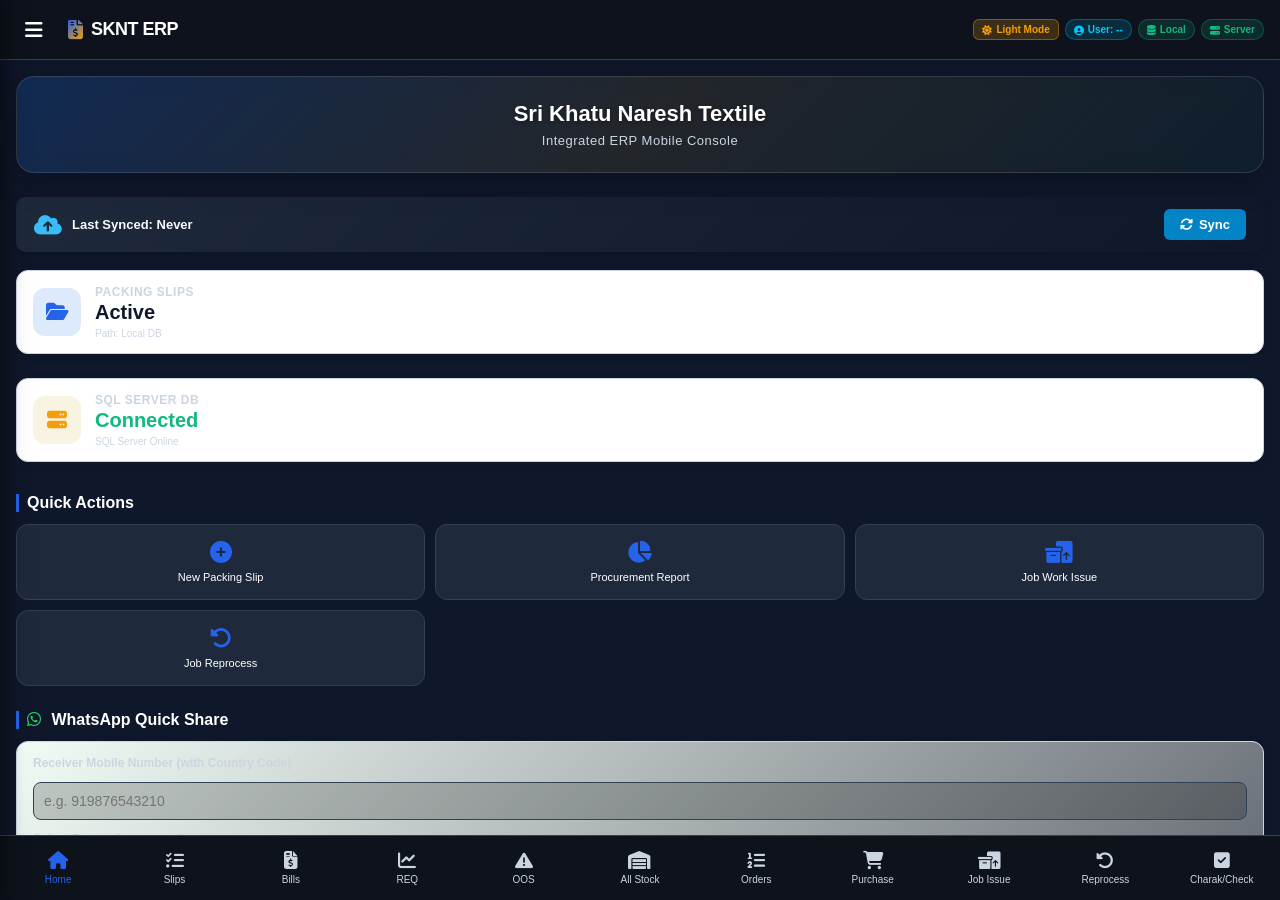
==== commit 1d67f36e: "Add files via upload" ====
--- a/index.html
+++ b/index.html
@@ -19,7 +19,2049 @@
   <!-- SheetJS for Excel Export -->
   <script src="https://cdn.jsdelivr.net/npm/xlsx@0.18.5/dist/xlsx.full.min.js"></script>
   <!-- Local Stylesheet -->
-  <link rel="stylesheet" href="/static/css/style.css?v=2.7">
+  
+<style>
+/* Premium CSS Variables - Tailored Palette using HSL */
+:root {
+  --font-family: 'Inter', -apple-system, BlinkMacSystemFont, "Segoe UI", Roboto, sans-serif;
+  
+  --bg-app: #0f172a;
+  --bg-card: #1e293b;
+  --bg-card-border: #334155;
+  --text-main: #ffffff;
+  --text-sub: #cbd5e1;
+  --primary: #2563eb;
+  --primary-hover: #1d4ed8;
+  --primary-gradient: linear-gradient(135deg, #2563eb, #1d4ed8);
+  --accent: #f59e0b;
+  
+  --color-success: #10b981;
+  --color-warning: #f59e0b;
+  --color-danger: #ef4444;
+  --color-info: #3b82f6;
+
+  --header-height: 60px;
+  --nav-height: 65px;
+  
+  --safe-top: env(safe-area-inset-top, 0px);
+  --safe-bottom: env(safe-area-inset-bottom, 0px);
+}
+
+/* Light Theme Variables (High Readability White/Bright Mode) */
+[data-theme="light"] {
+  --bg-app: #f1f5f9;
+  --bg-card: #ffffff;
+  --bg-card-border: #cbd5e1;
+  --text-main: #0f172a;
+  --text-sub: #334155;
+  --primary: #0284c7;
+  --primary-hover: #0369a1;
+  --primary-gradient: linear-gradient(135deg, #0284c7, #0369a1);
+  --accent: #d97706;
+
+  --color-success: #059669;
+  --color-warning: #d97706;
+  --color-danger: #dc2626;
+  --color-info: #0284c7;
+}
+
+[data-theme="light"] .app-header {
+  background-color: #ffffff;
+  border-bottom: 1px solid #cbd5e1;
+  color: #0f172a;
+}
+
+[data-theme="light"] .logo-title, 
+[data-theme="light"] .btn-menu {
+  color: #0f172a !important;
+}
+
+[data-theme="light"] .app-drawer {
+  background-color: #ffffff;
+  color: #0f172a;
+  border-right: 1px solid #cbd5e1;
+}
+
+[data-theme="light"] .drawer-header {
+  border-bottom: 1px solid #e2e8f0;
+}
+
+[data-theme="light"] .drawer-header h3 {
+  color: #0f172a;
+}
+
+[data-theme="light"] .drawer-menu .menu-item {
+  color: #334155;
+}
+
+[data-theme="light"] .drawer-menu .menu-item:hover,
+[data-theme="light"] .drawer-menu .menu-item.active {
+  background: rgba(2, 132, 199, 0.1);
+  color: #0284c7;
+}
+
+[data-theme="light"] .drawer-user-card {
+  background: #f8fafc;
+  border-bottom: 1px solid #cbd5e1;
+}
+
+[data-theme="light"] .user-card-name {
+  color: #0f172a;
+}
+
+[data-theme="light"] .user-card-id {
+  color: #475569;
+}
+
+[data-theme="light"] .hero-banner {
+  background: linear-gradient(135deg, #0284c7 0%, #0369a1 100%);
+  color: #ffffff;
+}
+
+[data-theme="light"] .app-nav {
+  background-color: #ffffff;
+  border-top: 1px solid #cbd5e1;
+}
+
+[data-theme="light"] .nav-item {
+  color: #475569;
+}
+
+[data-theme="light"] .nav-item.active {
+  color: #0284c7;
+}
+
+[data-theme="light"] input, 
+[data-theme="light"] select, 
+[data-theme="light"] textarea {
+  background-color: #ffffff !important;
+  color: #0f172a !important;
+  border: 1px solid #cbd5e1 !important;
+}
+
+[data-theme="light"] input::placeholder,
+[data-theme="light"] textarea::placeholder {
+  color: #94a3b8 !important;
+}
+
+[data-theme="light"] .card,
+[data-theme="light"] .report-card,
+[data-theme="light"] .list-card,
+[data-theme="light"] .filter-card {
+  background-color: #ffffff !important;
+  border: 1px solid #cbd5e1 !important;
+  box-shadow: 0 2px 8px rgba(0, 0, 0, 0.06) !important;
+  color: #0f172a !important;
+}
+
+[data-theme="light"] .grid-cell {
+  background-color: #f8fafc !important;
+  border: 1px solid #e2e8f0 !important;
+}
+
+[data-theme="light"] .grid-cell-label {
+  color: #475569 !important;
+  font-weight: 600 !important;
+}
+
+[data-theme="light"] .grid-cell-val {
+  color: #0f172a !important;
+  font-weight: 700 !important;
+}
+
+.btn-theme-toggle {
+  background: rgba(245, 158, 11, 0.2) !important;
+  color: #f59e0b !important;
+  border: 1px solid rgba(245, 158, 11, 0.4) !important;
+  cursor: pointer;
+  display: inline-flex;
+  align-items: center;
+  gap: 4px;
+  font-weight: 700;
+  padding: 4px 8px !important;
+  border-radius: 6px !important;
+}
+
+[data-theme="light"] .btn-theme-toggle {
+  background: rgba(2, 132, 199, 0.15) !important;
+  color: #0284c7 !important;
+  border: 1px solid rgba(2, 132, 199, 0.3) !important;
+}
+
+
+/* Global Reset & Base */
+* {
+  margin: 0;
+  padding: 0;
+  box-sizing: border-box;
+  -webkit-tap-highlight-color: transparent;
+}
+
+body {
+  font-family: var(--font-family);
+  background-color: var(--bg-app);
+  color: var(--text-main);
+  overflow-x: hidden;
+  height: 100vh;
+  height: 100dvh;
+  display: flex;
+  flex-direction: column;
+}
+
+/* Scrollbar Styling */
+::-webkit-scrollbar {
+  width: 5px;
+  height: 5px;
+}
+::-webkit-scrollbar-track {
+  background: var(--bg-app);
+}
+::-webkit-scrollbar-thumb {
+  background: rgba(255, 255, 255, 0.15);
+  border-radius: 5px;
+}
+
+/* Layout Core */
+.app-header {
+  position: fixed;
+  top: 0;
+  left: 0;
+  right: 0;
+  height: calc(var(--header-height) + var(--safe-top));
+  padding-top: var(--safe-top);
+  background: rgba(14, 18, 26, 0.85);
+  backdrop-filter: blur(10px);
+  border-bottom: 1px solid var(--bg-card-border);
+  display: flex;
+  align-items: center;
+  justify-content: space-between;
+  padding-left: 16px;
+  padding-right: 16px;
+  z-index: 100;
+}
+
+.header-logo {
+  display: flex;
+  align-items: center;
+  gap: 8px;
+}
+
+.logo-icon {
+  font-size: 20px;
+  color: var(--primary);
+  background: linear-gradient(135deg, var(--primary), var(--accent));
+  -webkit-background-clip: text;
+  -webkit-text-fill-color: transparent;
+}
+
+.logo-title {
+  font-weight: 700;
+  font-size: 18px;
+  letter-spacing: -0.5px;
+}
+
+.db-badges {
+  display: flex;
+  gap: 6px;
+}
+
+.badge {
+  font-size: 10px;
+  font-weight: 600;
+  padding: 4px 8px;
+  border-radius: 20px;
+  display: flex;
+  align-items: center;
+  gap: 4px;
+}
+
+.badge-online {
+  background-color: rgba(16, 185, 129, 0.15);
+  color: var(--color-success);
+  border: 1px solid rgba(16, 185, 129, 0.3);
+}
+
+.badge-offline {
+  background-color: rgba(239, 68, 68, 0.15);
+  color: var(--color-danger);
+  border: 1px solid rgba(239, 68, 68, 0.3);
+}
+
+.badge-info {
+  background-color: rgba(59, 130, 246, 0.15);
+  color: var(--color-info);
+  border: 1px solid rgba(59, 130, 246, 0.3);
+}
+
+/* Content Area */
+.app-content {
+  margin-top: calc(var(--header-height) + var(--safe-top));
+  margin-bottom: calc(var(--nav-height) + var(--safe-bottom));
+  flex: 1;
+  overflow-y: auto;
+  overflow-x: auto !important;
+  padding: 16px;
+  width: 100%;
+  max-width: 100% !important;
+  margin-left: auto;
+  margin-right: auto;
+}
+
+/* Nav Bar Styling */
+.app-nav {
+  position: fixed;
+  bottom: 0;
+  left: 0;
+  right: 0;
+  height: calc(var(--nav-height) + var(--safe-bottom));
+  padding-bottom: var(--safe-bottom);
+  background: rgba(14, 18, 26, 0.9);
+  backdrop-filter: blur(15px);
+  border-top: 1px solid var(--bg-card-border);
+  display: flex;
+  justify-content: space-around;
+  align-items: center;
+  z-index: 100;
+}
+
+.nav-item {
+  background: none;
+  border: none;
+  color: var(--text-sub);
+  display: flex;
+  flex-direction: column;
+  align-items: center;
+  justify-content: center;
+  gap: 4px;
+  font-size: 10px;
+  font-weight: 500;
+  cursor: pointer;
+  flex: 1;
+  max-width: 80px;
+  height: 100%;
+  transition: color 0.2s, transform 0.1s;
+}
+
+.nav-item i {
+  font-size: 18px;
+}
+
+.nav-item.active {
+  color: var(--primary);
+}
+
+.nav-item:active {
+  transform: scale(0.95);
+}
+
+/* Views Management */
+.view-section {
+  display: none;
+  animation: fadeIn 0.3s ease-out;
+}
+
+.view-section.active {
+  display: block;
+}
+
+@keyframes fadeIn {
+  from { opacity: 0; transform: translateY(8px); }
+  to { opacity: 1; transform: translateY(0); }
+}
+
+/* General Layout helpers */
+.section-title {
+  font-size: 16px;
+  font-weight: 600;
+  margin: 20px 0 12px 0;
+  color: var(--text-main);
+  border-left: 3px solid var(--primary);
+  padding-left: 8px;
+}
+
+.view-title {
+  font-size: 22px;
+  font-weight: 700;
+  margin-bottom: 16px;
+  background: linear-gradient(135deg, var(--text-main), #a1a1aa);
+  -webkit-background-clip: text;
+  -webkit-text-fill-color: transparent;
+}
+
+.section-header-row {
+  display: flex;
+  justify-content: space-between;
+  align-items: center;
+  margin-bottom: 16px;
+}
+
+/* Hero Banner on Dashboard */
+.hero-banner {
+  background: linear-gradient(135deg, rgba(30, 112, 230, 0.22) 0%, rgba(212, 175, 55, 0.1) 50%, rgba(16, 185, 129, 0.05) 100%);
+  border: 1px solid rgba(255, 255, 255, 0.12);
+  box-shadow: 0 8px 32px rgba(0, 0, 0, 0.25);
+  backdrop-filter: blur(10px);
+  border-radius: 18px;
+  padding: 24px;
+  margin-bottom: 24px;
+  text-align: center;
+  position: relative;
+  overflow: hidden;
+}
+
+.hero-banner h2 {
+  font-size: 22px;
+  font-weight: 700;
+  margin-bottom: 6px;
+  color: var(--text-main);
+  text-shadow: 0 2px 4px rgba(0,0,0,0.3);
+}
+
+.hero-banner p {
+  font-size: 13px;
+  color: var(--text-sub);
+  letter-spacing: 0.5px;
+}
+
+.whatsapp-card {
+  background: linear-gradient(135deg, rgba(37, 211, 102, 0.06) 0%, rgba(26, 32, 46, 0.75) 100%) !important;
+  border: 1px solid rgba(37, 211, 102, 0.18) !important;
+  box-shadow: 0 8px 32px rgba(0, 0, 0, 0.2) !important;
+  transition: box-shadow 0.3s, transform 0.2s !important;
+}
+
+.whatsapp-card:hover {
+  box-shadow: 0 8px 32px rgba(37, 211, 102, 0.12) !important;
+  transform: translateY(-2px);
+}
+
+/* Grid layout for widgets */
+.dashboard-grid {
+  display: grid;
+  grid-template-columns: 1fr;
+  gap: 12px;
+}
+
+/* General Card Design (Glassmorphic) */
+.card {
+  background: var(--bg-card);
+  border: 1px solid var(--bg-card-border);
+  border-radius: 14px;
+  padding: 16px;
+  display: flex;
+  align-items: center;
+  gap: 14px;
+  box-shadow: 0 4px 6px rgba(0, 0, 0, 0.1);
+  transition: transform 0.2s, border-color 0.2s;
+}
+
+.card:active {
+  transform: scale(0.98);
+}
+
+.card-icon {
+  width: 48px;
+  height: 48px;
+  border-radius: 12px;
+  display: flex;
+  align-items: center;
+  justify-content: center;
+  font-size: 20px;
+}
+
+.sqlite-icon {
+  background-color: rgba(30, 112, 230, 0.15);
+  color: var(--primary);
+}
+
+.server-icon {
+  background-color: rgba(212, 175, 55, 0.15);
+  color: var(--accent);
+}
+
+.card-info {
+  flex: 1;
+}
+
+.card-title {
+  font-size: 12px;
+  color: var(--text-sub);
+  text-transform: uppercase;
+  letter-spacing: 0.5px;
+  margin-bottom: 2px;
+}
+
+.card-value {
+  font-size: 20px;
+  font-weight: 700;
+}
+
+.card-sub {
+  font-size: 10px;
+  color: var(--text-sub);
+  margin-top: 4px;
+  white-space: nowrap;
+  overflow: hidden;
+  text-overflow: ellipsis;
+}
+
+/* Actions buttons grid */
+.actions-grid {
+  display: grid;
+  grid-template-columns: repeat(3, 1fr);
+  gap: 10px;
+}
+
+.action-btn {
+  background: var(--bg-card);
+  border: 1px solid var(--bg-card-border);
+  border-radius: 12px;
+  padding: 16px 8px;
+  display: flex;
+  flex-direction: column;
+  align-items: center;
+  gap: 8px;
+  cursor: pointer;
+  transition: background 0.2s;
+  color: var(--text-main);
+}
+
+.action-btn i {
+  font-size: 22px;
+  color: var(--primary);
+}
+
+.action-btn span {
+  font-size: 11px;
+  font-weight: 500;
+  text-align: center;
+}
+
+.action-btn:active {
+  background: rgba(255, 255, 255, 0.05);
+}
+
+/* Search Bar CSS */
+.search-bar {
+  background: var(--bg-card);
+  border: 1px solid var(--bg-card-border);
+  border-radius: 10px;
+  display: flex;
+  align-items: center;
+  padding: 0 14px;
+  margin-bottom: 16px;
+  height: 44px;
+}
+
+.search-bar i {
+  color: var(--text-sub);
+  margin-right: 10px;
+}
+
+.search-bar input {
+  background: none;
+  border: none;
+  color: var(--text-main);
+  font-size: 14px;
+  width: 100%;
+  outline: none;
+}
+
+/* Button UI Components */
+.btn {
+  background: var(--primary-gradient);
+  color: var(--text-main);
+  border: none;
+  border-radius: 10px;
+  font-size: 14px;
+  font-weight: 600;
+  padding: 10px 18px;
+  cursor: pointer;
+  display: inline-flex;
+  align-items: center;
+  gap: 6px;
+  transition: filter 0.2s;
+}
+
+.btn:active {
+  filter: brightness(0.9);
+}
+
+.btn-sm {
+  padding: 6px 12px;
+  font-size: 12px;
+  border-radius: 8px;
+}
+
+.btn-block {
+  display: flex;
+  width: 100%;
+  justify-content: center;
+  padding: 12px;
+}
+
+.btn-primary {
+  background: var(--primary-gradient);
+}
+
+.btn-success {
+  background: linear-gradient(135deg, var(--color-success), #047857);
+}
+
+.btn-danger {
+  background: linear-gradient(135deg, var(--color-danger), #991b1b);
+}
+
+/* Lists styling */
+.list-container {
+  display: flex;
+  flex-direction: column;
+  gap: 10px;
+}
+
+.list-card {
+  background: var(--bg-card);
+  border: 1px solid var(--bg-card-border);
+  border-radius: 12px;
+  padding: 14px;
+  display: flex;
+  justify-content: space-between;
+  align-items: center;
+  cursor: pointer;
+  position: relative;
+  overflow: hidden;
+  transition: border-color 0.2s;
+}
+
+.list-card::before {
+  content: '';
+  position: absolute;
+  left: 0;
+  top: 0;
+  bottom: 0;
+  width: 3px;
+  background-color: var(--primary);
+}
+
+.list-card-left {
+  display: flex;
+  flex-direction: column;
+  gap: 4px;
+  max-width: 75%;
+}
+
+.list-card-title {
+  font-size: 15px;
+  font-weight: 600;
+  white-space: nowrap;
+  overflow: hidden;
+  text-overflow: ellipsis;
+}
+
+.list-card-sub {
+  font-size: 12px;
+  color: var(--text-sub);
+}
+
+.list-card-right {
+  display: flex;
+  flex-direction: column;
+  align-items: flex-end;
+  gap: 4px;
+}
+
+.list-card-date {
+  font-size: 11px;
+  color: var(--text-sub);
+}
+
+/* Report filter card */
+.filter-card {
+  background: var(--bg-card);
+  border: 1px solid var(--bg-card-border);
+  border-radius: 14px;
+  padding: 16px;
+  margin-bottom: 16px;
+  display: flex;
+  flex-direction: column;
+  gap: 12px;
+}
+
+.form-row {
+  display: grid;
+  grid-template-columns: 1fr 1fr;
+  gap: 10px;
+}
+
+.form-group {
+  display: flex;
+  flex-direction: column;
+  gap: 6px;
+}
+
+.form-group label {
+  font-size: 11px;
+  font-weight: 600;
+  color: var(--text-sub);
+}
+
+.form-group input, .form-group select, .form-group textarea {
+  background: rgba(0, 0, 0, 0.2);
+  border: 1px solid var(--bg-card-border);
+  border-radius: 8px;
+  color: var(--text-main);
+  padding: 10px;
+  font-size: 14px;
+  outline: none;
+  width: 100%;
+}
+
+.form-group input:focus, .form-group select:focus {
+  border-color: var(--primary);
+}
+
+.form-group-checkbox {
+  display: flex;
+  align-items: center;
+  gap: 8px;
+  cursor: pointer;
+  margin: 4px 0;
+}
+
+.form-group-checkbox input {
+  width: 16px;
+  height: 16px;
+  accent-color: var(--primary);
+}
+
+.form-group-checkbox label {
+  font-size: 13px;
+  user-select: none;
+}
+
+.form-help {
+  font-size: 10px;
+  color: var(--text-sub);
+}
+
+/* Modals layout */
+.modal {
+  display: none;
+  position: fixed;
+  top: 0;
+  left: 0;
+  right: 0;
+  bottom: 0;
+  background: rgba(0, 0, 0, 0.7);
+  z-index: 1000;
+  backdrop-filter: blur(4px);
+  align-items: flex-start; /* Prevents top cropping when overflow happens */
+  justify-content: center;
+  padding: 16px;
+  overflow-y: auto; /* Enable vertical scroll on modal container */
+}
+
+.modal.active {
+  display: flex;
+}
+
+.modal-content {
+  background: #121826;
+  border-radius: 16px;
+  width: 100%;
+  max-width: 500px;
+  padding: 20px;
+  margin: auto; /* Centers content vertically when space permits */
+  max-height: 90vh;
+  max-height: 90dvh;
+  overflow-y: auto;
+  animation: modalScaleIn 0.25s cubic-bezier(0.34, 1.56, 0.64, 1);
+  border: 1px solid var(--bg-card-border);
+  box-shadow: 0 10px 25px rgba(0,0,0,0.5);
+}
+
+@keyframes modalScaleIn {
+  from { transform: scale(0.9); opacity: 0; }
+  to { transform: scale(1); opacity: 1; }
+}
+
+.modal-header {
+  display: flex;
+  justify-content: space-between;
+  align-items: center;
+  margin-bottom: 16px;
+  border-bottom: 1px solid var(--bg-card-border);
+  padding-bottom: 10px;
+}
+
+.modal-header h3 {
+  font-size: 18px;
+  font-weight: 700;
+}
+
+.modal-close {
+  background: none;
+  border: none;
+  color: var(--text-sub);
+  font-size: 20px;
+  cursor: pointer;
+}
+
+/* Header Hamburger Button */
+.btn-menu {
+  background: none;
+  border: none;
+  color: var(--text-main);
+  font-size: 20px;
+  cursor: pointer;
+  margin-right: 8px;
+  display: flex;
+  align-items: center;
+  justify-content: center;
+  width: 36px;
+  height: 36px;
+  border-radius: 50%;
+  transition: background 0.2s;
+}
+
+.btn-menu:active {
+  background: rgba(255, 255, 255, 0.1);
+}
+
+/* Side-Drawer (Menu navigation helper) styles */
+.app-drawer {
+  position: fixed;
+  top: 0;
+  left: -280px; /* Hidden off-screen by default */
+  width: 280px;
+  height: 100%;
+  background: #121826;
+  z-index: 1001; /* Above header and bottom nav */
+  box-shadow: 4px 0 20px rgba(0, 0, 0, 0.5);
+  transition: left 0.3s cubic-bezier(0.1, 0.8, 0.3, 1);
+  padding: 20px;
+  display: flex;
+  flex-direction: column;
+  gap: 20px;
+  border-right: 1px solid var(--bg-card-border);
+}
+
+.app-drawer.active {
+  left: 0; /* Slide in */
+}
+
+.drawer-header {
+  display: flex;
+  justify-content: space-between;
+  align-items: center;
+  border-bottom: 1px solid var(--bg-card-border);
+  padding-bottom: 12px;
+}
+
+.drawer-header h3 {
+  font-size: 16px;
+  font-weight: 700;
+  color: var(--text-main);
+}
+
+.btn-close-drawer {
+  background: none;
+  border: none;
+  color: var(--text-sub);
+  font-size: 20px;
+  cursor: pointer;
+  width: 32px;
+  height: 32px;
+  border-radius: 50%;
+  display: flex;
+  align-items: center;
+  justify-content: center;
+  transition: background 0.2s;
+}
+
+.btn-close-drawer:active {
+  background: rgba(255, 255, 255, 0.1);
+}
+
+.drawer-menu {
+  list-style: none;
+  display: flex;
+  flex-direction: column;
+  gap: 8px;
+}
+
+.menu-item {
+  display: flex;
+  align-items: center;
+  gap: 12px;
+  padding: 12px 16px;
+  border-radius: 10px;
+  cursor: pointer;
+  color: var(--text-sub);
+  font-weight: 500;
+  transition: background 0.2s, color 0.2s;
+}
+
+.menu-item i {
+  font-size: 16px;
+  width: 20px;
+  text-align: center;
+}
+
+.menu-item.active {
+  background: var(--primary-gradient);
+  color: var(--text-main);
+}
+
+.menu-item:not(.active):active {
+  background: rgba(255, 255, 255, 0.05);
+}
+
+.drawer-overlay {
+  position: fixed;
+  top: 0;
+  left: 0;
+  right: 0;
+  bottom: 0;
+  background: rgba(0, 0, 0, 0.6);
+  backdrop-filter: blur(3px);
+  z-index: 1000;
+  display: none;
+  opacity: 0;
+  transition: opacity 0.3s ease;
+}
+
+.drawer-overlay.active {
+  display: block;
+  opacity: 1;
+}
+
+/* Helper styles */
+.font-bold { font-weight: 700; }
+.text-danger { color: var(--color-danger); }
+.text-success { color: var(--color-success); }
+.italic { font-style: italic; }
+
+/* Status Labels for Report view */
+.badge-available {
+  background-color: rgba(16, 185, 129, 0.15);
+  color: var(--color-success);
+  border: 1px solid rgba(16, 185, 129, 0.3);
+}
+
+.badge-exact {
+  background-color: rgba(245, 158, 11, 0.15);
+  color: var(--color-warning);
+  border: 1px solid rgba(245, 158, 11, 0.3);
+}
+
+.badge-oos {
+  background-color: rgba(239, 68, 68, 0.15);
+  color: var(--color-danger);
+  border: 1px solid rgba(239, 68, 68, 0.3);
+}
+
+/* Report Table/List details */
+.report-card {
+  background: var(--bg-card);
+  border: 1px solid var(--bg-card-border);
+  border-radius: 12px;
+  padding: 12px;
+  display: flex;
+  flex-direction: column;
+  gap: 8px;
+  position: relative;
+  overflow: hidden;
+  box-shadow: 0 4px 15px rgba(0, 0, 0, 0.15);
+  transition: transform 0.2s ease, border-color 0.2s ease;
+}
+
+.report-card::before {
+  content: '';
+  position: absolute;
+  top: 0;
+  left: 0;
+  width: 4px;
+  height: 100%;
+  background: transparent;
+  transition: background-color 0.2s ease;
+}
+
+.report-card.card-oos::before {
+  background: var(--color-danger);
+}
+.report-card.card-available::before {
+  background: var(--color-success);
+}
+.report-card.card-exact::before {
+  background: var(--color-warning);
+}
+
+.report-header-row {
+  display: flex;
+  justify-content: space-between;
+  align-items: center;
+  border-bottom: 1px solid rgba(255, 255, 255, 0.05);
+  padding-bottom: 6px;
+  padding-left: 6px;
+}
+
+.report-details-grid {
+  display: grid;
+  grid-template-columns: repeat(4, 1fr);
+  gap: 6px;
+  font-size: 11px;
+  text-align: center;
+}
+
+.grid-cell {
+  display: flex;
+  flex-direction: column;
+  gap: 2px;
+  background: rgba(0, 0, 0, 0.15);
+  padding: 6px;
+  border-radius: 6px;
+}
+
+/* Color code values based on label types for rich styling */
+.grid-cell[data-label="Order"] .grid-cell-val {
+  color: #60a5fa !important; /* light blue */
+}
+.grid-cell[data-label="Stock"] .grid-cell-val {
+  color: #34d399 !important; /* light green */
+}
+.grid-cell[data-label="Job Iss"] .grid-cell-val {
+  color: #fbbf24 !important; /* amber/gold */
+}
+.grid-cell[data-label="Job Rep"] .grid-cell-val {
+  color: #c084fc !important; /* purple */
+}
+.grid-cell[data-label="Balance"] .grid-cell-val {
+  color: #f87171 !important; /* red */
+}
+.grid-cell[data-label="Pack"] .grid-cell-val {
+  color: #34d399 !important; /* light green */
+}
+
+.grid-cell-label {
+  color: var(--text-sub);
+  font-size: 9px;
+  text-transform: uppercase;
+}
+
+.grid-cell-val {
+  font-size: 13px;
+  font-weight: 600;
+}
+
+.report-summary-bar {
+  display: flex;
+  justify-content: space-between;
+  font-size: 12px;
+  background: var(--bg-card);
+  border: 1px solid var(--bg-card-border);
+  padding: 10px 14px;
+  border-radius: 8px;
+  margin-bottom: 12px;
+}
+
+/* Detail Back Nav header */
+.detail-header {
+  display: flex;
+  justify-content: space-between;
+  align-items: center;
+  margin-bottom: 14px;
+}
+
+.btn-back {
+  background: none;
+  border: none;
+  color: var(--text-main);
+  font-size: 15px;
+  font-weight: 600;
+  display: flex;
+  align-items: center;
+  gap: 6px;
+  cursor: pointer;
+}
+
+.detail-actions {
+  display: flex;
+  gap: 8px;
+}
+
+.slip-meta-card {
+  background: linear-gradient(135deg, #1b2336, #121826);
+  border: 1px solid var(--bg-card-border);
+  border-radius: 14px;
+  padding: 16px;
+  display: flex;
+  flex-direction: column;
+  gap: 8px;
+  margin-bottom: 18px;
+}
+
+.meta-row {
+  display: flex;
+  justify-content: space-between;
+  font-size: 13px;
+}
+
+.meta-label {
+  color: var(--text-sub);
+}
+
+.meta-value {
+  font-weight: 500;
+}
+
+.items-header-row {
+  display: flex;
+  justify-content: space-between;
+  align-items: center;
+  margin-bottom: 10px;
+}
+
+.item-list-card {
+  background: var(--bg-card);
+  border: 1px solid var(--bg-card-border);
+  border-radius: 10px;
+  padding: 12px;
+  margin-bottom: 8px;
+  display: flex;
+  flex-direction: column;
+  gap: 6px;
+}
+
+.item-title-row {
+  display: flex;
+  justify-content: space-between;
+  align-items: center;
+  font-weight: 600;
+  font-size: 14px;
+}
+
+.btn-icon-delete {
+  background: none;
+  border: none;
+  color: var(--color-danger);
+  cursor: pointer;
+  font-size: 14px;
+}
+
+.item-sub-details {
+  display: grid;
+  grid-template-columns: repeat(4, 1fr);
+  gap: 4px;
+  font-size: 10px;
+  text-align: center;
+}
+
+/* Toast Message */
+.toast {
+  position: fixed;
+  bottom: 80px;
+  left: 50%;
+  transform: translateX(-50%) translateY(30px);
+  opacity: 0;
+  visibility: hidden;
+  pointer-events: none;
+  background: rgba(30, 112, 230, 0.95);
+  color: #fff;
+  padding: 10px 20px;
+  border-radius: 30px;
+  font-size: 13px;
+  font-weight: 600;
+  z-index: 2000;
+  transition: transform 0.3s cubic-bezier(0.18, 0.89, 0.32, 1.28), opacity 0.3s ease, visibility 0.3s ease;
+  box-shadow: 0 4px 10px rgba(0, 0, 0, 0.3);
+}
+
+.toast.show {
+  transform: translateX(-50%) translateY(0);
+  opacity: 1;
+  visibility: visible;
+  pointer-events: auto;
+}
+
+/* States */
+.empty-state {
+  display: flex;
+  flex-direction: column;
+  align-items: center;
+  justify-content: center;
+  color: var(--text-sub);
+  padding: 40px 0;
+  gap: 10px;
+  text-align: center;
+}
+
+.empty-state i {
+  font-size: 40px;
+  opacity: 0.5;
+}
+
+.loading-state {
+  display: flex;
+  justify-content: center;
+  align-items: center;
+  gap: 8px;
+  padding: 40px;
+  color: var(--text-sub);
+  font-size: 14px;
+}
+
+.loading-state i {
+  color: var(--primary);
+}
+
+/* ════════════════════════════════════════════════ */
+/* ════════════════════════════════════════════════ */
+/*                  PRINT OVERRIDES                 */
+/* ════════════════════════════════════════════════ */
+@media print {
+  /* Hide interactive widgets, home grid, banners, header, nav bars, and default card lists */
+  .list-container,
+  .items-list,
+  .filter-card,
+  .search-bar,
+  .sticky-container,
+  .detail-header,
+  .items-header-row,
+  .hero-banner,
+  .dashboard-grid,
+  .app-header,
+  .app-nav,
+  .app-drawer,
+  .drawer-overlay,
+  .scroll-to-top-btn,
+  .toast,
+  .btn,
+  button,
+  form,
+  aside,
+  header,
+  nav {
+    display: none !important;
+  }
+
+  /* Show print-only tables */
+  .print-only-table-container {
+    display: block !important;
+    width: 100% !important;
+    margin-top: 15px !important;
+  }
+
+  body {
+    background: #ffffff !important;
+    color: #000000 !important;
+    font-size: 11px !important;
+    padding: 0 !important;
+    margin: 0 !important;
+    height: auto !important;
+    overflow: visible !important;
+  }
+
+  .app-content {
+    margin: 0 !important;
+    padding: 0 !important;
+    height: auto !important;
+    overflow: visible !important;
+    position: static !important;
+  }
+
+  .view-section {
+    display: none !important;
+  }
+  
+  .view-section.active {
+    display: block !important;
+    width: 100% !important;
+    margin: 0 !important;
+    padding: 0 !important;
+    position: static !important;
+  }
+
+  /* Modern print table layout */
+  .print-table {
+    width: 100% !important;
+    border-collapse: collapse !important;
+    margin-top: 15px !important;
+    font-size: 11px !important;
+  }
+
+  .print-table th {
+    background-color: #1e70e6 !important;
+    color: #ffffff !important;
+    font-weight: bold !important;
+    text-transform: uppercase !important;
+    padding: 8px 6px !important;
+    border: 1px solid #1558b8 !important;
+    font-size: 10px !important;
+    text-align: left !important;
+    -webkit-print-color-adjust: exact !important;
+    print-color-adjust: exact !important;
+  }
+
+  .print-table td {
+    padding: 6px !important;
+    border: 1px solid #ddd !important;
+    color: #1a202c !important;
+  }
+
+  .print-table tr:nth-child(even) {
+    background-color: #f7fafc !important;
+    -webkit-print-color-adjust: exact !important;
+    print-color-adjust: exact !important;
+  }
+
+  .print-header {
+    margin-bottom: 20px !important;
+    border-bottom: 2px solid #1e70e6 !important;
+    padding-bottom: 10px !important;
+  }
+
+  .print-title {
+    font-size: 20px !important;
+    font-weight: 700 !important;
+    color: #1e70e6 !important;
+    text-transform: uppercase !important;
+    margin-bottom: 4px !important;
+  }
+
+  .print-subtitle {
+    font-size: 12px !important;
+    color: #4a5568 !important;
+  }
+
+  .print-meta-grid {
+    display: grid !important;
+    grid-template-columns: repeat(2, 1fr) !important;
+    gap: 8px 16px !important;
+    margin-top: 12px !important;
+    font-size: 12px !important;
+    background: #f7fafc !important;
+    padding: 12px !important;
+    border-radius: 8px !important;
+    border: 1px solid #e2e8f0 !important;
+    -webkit-print-color-adjust: exact !important;
+    print-color-adjust: exact !important;
+  }
+
+  .print-meta-item {
+    display: flex !important;
+    justify-content: space-between !important;
+    padding: 4px 0 !important;
+    border-bottom: 1px dashed #e2e8f0 !important;
+  }
+
+  .print-meta-label {
+    font-weight: 700 !important;
+    color: #4a5568 !important;
+  }
+
+  .print-meta-value {
+    color: #000000 !important;
+  }
+}
+
+/* ════════════════════════════════════════════════ */
+/*                  ROUND 2 UPGRADES                */
+/* ════════════════════════════════════════════════ */
+
+/* Segmented Control */
+.segmented-control {
+  display: flex;
+  background: rgba(0, 0, 0, 0.25);
+  border: 1px solid var(--bg-card-border);
+  border-radius: 8px;
+  padding: 2px;
+  margin-bottom: 4px;
+}
+.segmented-control input[type="radio"] {
+  display: none;
+}
+.segmented-control label {
+  flex: 1;
+  text-align: center;
+  padding: 8px 4px;
+  cursor: pointer;
+  border-radius: 6px;
+  font-size: 13px;
+  font-weight: 500;
+  color: var(--text-sub);
+  transition: all 0.2s ease;
+  margin: 0 !important;
+}
+.segmented-control input[type="radio"]:checked + label {
+  background: var(--primary);
+  color: #fff;
+  font-weight: 600;
+}
+
+/* Collapsible Cards */
+.collapsible-card {
+  transition: all 0.3s ease;
+}
+.collapsible-card .card-header-toggle {
+  display: flex;
+  justify-content: space-between;
+  align-items: center;
+  cursor: pointer;
+  padding: 8px 12px;
+  margin: -8px -12px 4px -12px;
+  border-radius: 8px;
+  font-size: 12px;
+  font-weight: 600;
+  color: var(--text-sub);
+  background: rgba(255, 255, 255, 0.02);
+  user-select: none;
+  transition: background 0.2s;
+  border-bottom: 1px solid rgba(255, 255, 255, 0.03);
+}
+.collapsible-card .card-header-toggle:hover {
+  background: rgba(255, 255, 255, 0.05);
+}
+.collapsible-card .card-header-toggle .toggle-icon {
+  transition: transform 0.3s ease;
+  font-size: 10px;
+}
+.collapsible-card.collapsed .card-header-toggle .toggle-icon {
+  transform: rotate(-90deg);
+}
+.collapsible-card .card-collapse-content {
+  max-height: 1000px;
+  overflow: hidden;
+  transition: max-height 0.35s cubic-bezier(0.4, 0, 0.2, 1), opacity 0.3s ease, padding 0.3s ease;
+  opacity: 1;
+}
+.collapsible-card.collapsed .card-collapse-content {
+  max-height: 0;
+  opacity: 0;
+  padding-top: 0;
+  padding-bottom: 0;
+  pointer-events: none;
+}
+
+/* Sticky Containers */
+.sticky-container {
+  position: sticky;
+  top: -16px;
+  z-index: 10;
+  background: var(--bg-app);
+  margin-left: -16px;
+  margin-right: -16px;
+  padding-left: 16px;
+  padding-right: 16px;
+  padding-top: 16px;
+  padding-bottom: 8px;
+  border-bottom: 1px solid rgba(255, 255, 255, 0.05);
+}
+.sticky-container .search-bar {
+  margin-bottom: 6px;
+}
+.sticky-container .sticky-summary {
+  margin-bottom: 0;
+  padding: 10px 14px;
+}
+
+/* Denser Report Card Display */
+.report-card, .list-card, .item-list-card {
+  padding: 10px 12px !important;
+  gap: 6px !important;
+  margin-bottom: 6px !important;
+  border-radius: 10px !important;
+}
+.report-header-row {
+  padding-bottom: 4px !important;
+}
+.report-details-grid {
+  gap: 4px !important;
+}
+.grid-cell {
+  padding: 4px !important;
+  gap: 1px !important;
+  border-radius: 5px !important;
+}
+.grid-cell-label {
+  font-size: 8px !important;
+}
+.grid-cell-val {
+  font-size: 11px !important;
+}
+.item-list-card {
+  gap: 4px !important;
+}
+.item-title-row {
+  font-size: 13px !important;
+}
+.item-sub-details {
+  gap: 2px !important;
+  font-size: 9px !important;
+}
+
+/* Floating Scroll-to-Top Button */
+.scroll-to-top-btn {
+  position: fixed;
+  bottom: calc(var(--nav-height) + var(--safe-bottom) + 16px);
+  right: 16px;
+  width: 44px;
+  height: 44px;
+  border-radius: 50%;
+  background: var(--primary-gradient);
+  border: 1px solid rgba(255, 255, 255, 0.1);
+  color: #fff;
+  display: flex;
+  align-items: center;
+  justify-content: center;
+  font-size: 16px;
+  cursor: pointer;
+  box-shadow: 0 4px 12px rgba(0, 0, 0, 0.4);
+  z-index: 99;
+  opacity: 0;
+  visibility: hidden;
+  transform: translateY(10px);
+  transition: opacity 0.3s, transform 0.3s, visibility 0.3s;
+}
+.scroll-to-top-btn.show {
+  opacity: 1;
+  visibility: visible;
+  transform: translateY(0);
+}
+.scroll-to-top-btn:active {
+  transform: scale(0.9);
+}
+
+/* High Contrast, Ultra-Readable Table & Report Styling (Crisp White Preview) */
+.br-report-table-wrapper {
+  background: #ffffff !important;
+  border-radius: 12px;
+  box-shadow: 0 4px 20px rgba(0, 0, 0, 0.2);
+  overflow-x: auto;
+  margin-top: 14px;
+  border: 1px solid #cbd5e1 !important;
+}
+
+.br-table, .print-table {
+  width: 100%;
+  border-collapse: collapse;
+  font-family: 'Inter', -apple-system, BlinkMacSystemFont, "Segoe UI", Roboto, sans-serif;
+  background-color: #ffffff !important;
+  color: #0f172a !important;
+  zoom: var(--table-zoom-scale, 1);
+  transform-origin: top left;
+}
+
+.br-table th, .print-table th {
+  background: #1e293b !important;
+  color: #ffffff !important;
+  font-weight: 700 !important;
+  font-size: 12px !important;
+  letter-spacing: 0.5px;
+  padding: 10px 10px !important;
+  text-transform: uppercase;
+  border: 1px solid #334155 !important;
+  white-space: normal !important;
+  word-wrap: break-word !important;
+  vertical-align: middle !important;
+  text-align: center !important;
+  line-height: 1.3 !important;
+}
+
+.br-table td, .print-table td {
+  padding: 8px 12px !important;
+  font-size: 13px !important;
+  color: #1e293b !important;
+  background-color: #ffffff;
+  border: 1px solid #e2e8f0 !important;
+  white-space: nowrap;
+  vertical-align: middle !important;
+}
+
+/* Enabled Word Wrapping for Party Name, Group Name, Item Name cells */
+.br-table td.cell-wrap, .print-table td.cell-wrap,
+.br-table td.cell-party, .print-table td.cell-party,
+.br-table td.cell-group, .print-table td.cell-group,
+.br-table td.cell-item, .print-table td.cell-item {
+  white-space: normal !important;
+  word-wrap: break-word !important;
+  max-width: 220px !important;
+  line-height: 1.3 !important;
+}
+
+.br-table tr:nth-child(even) td, .print-table tr:nth-child(even) td {
+  background-color: #f8fafc !important;
+}
+
+.br-table tr:hover td, .print-table tr:hover td {
+  background-color: #f1f5f9 !important;
+}
+
+.br-group-header-row td {
+  background: linear-gradient(90deg, #e0e7ff, #f1f5f9) !important;
+  color: #3730a3 !important;
+  font-weight: 700 !important;
+  font-size: 14px !important;
+  padding: 12px 16px !important;
+  border-left: 5px solid #4f46e5 !important;
+  border-bottom: 2px solid #c7d2fe !important;
+}
+
+.br-subtotal-row td {
+  background: #f1f5f9 !important;
+  font-weight: 700 !important;
+  font-size: 13px !important;
+  color: #0f172a !important;
+  border-top: 2px solid #cbd5e1 !important;
+  border-bottom: 2px solid #cbd5e1 !important;
+}
+
+.br-grand-total-row td {
+  background: #e2e8f0 !important;
+  color: #0f172a !important;
+  font-weight: 800 !important;
+  font-size: 14px !important;
+  padding: 14px !important;
+  border-top: 3px solid #94a3b8 !important;
+}
+
+.br-card-container {
+  display: grid;
+  grid-template-columns: repeat(auto-fill, minmax(320px, 1fr));
+  gap: 12px;
+  margin-top: 14px;
+}
+
+.br-data-card {
+  background: #ffffff;
+  border: 1px solid #cbd5e1;
+  border-radius: 12px;
+  padding: 14px;
+  color: #0f172a;
+  box-shadow: 0 2px 8px rgba(0,0,0,0.06);
+  transition: transform 0.2s, box-shadow 0.2s;
+}
+
+.br-data-card:hover {
+  transform: translateY(-2px);
+  box-shadow: 0 6px 16px rgba(0,0,0,0.12);
+}
+
+
+
+
+/* Clean Crisp White Card View Styling (All Stock, Order Details, Purchase Stock) */
+.card, .item-card, .report-card, .br-data-card, .list-card, .slip-meta-card {
+  background-color: #ffffff !important;
+  color: #0f172a !important;
+  border: 1px solid #cbd5e1 !important;
+  border-radius: 12px !important;
+  padding: 14px 16px !important;
+  margin-bottom: 12px !important;
+  box-shadow: 0 2px 10px rgba(0, 0, 0, 0.08) !important;
+}
+
+.report-header-row {
+  display: flex !important;
+  justify-content: space-between !important;
+  align-items: center !important;
+  margin-bottom: 10px !important;
+  padding-bottom: 8px !important;
+  border-bottom: 1px solid #e2e8f0 !important;
+}
+
+.report-header-row .font-bold, 
+.report-card .font-bold,
+.report-card strong,
+.report-header-row span {
+  color: #0f172a !important;
+  font-weight: 700 !important;
+}
+
+.report-details-grid {
+  display: grid !important;
+  gap: 8px !important;
+  margin-top: 8px !important;
+  padding: 8px 10px !important;
+  background-color: #f8fafc !important; /* Crisp Soft Light Cell Box */
+  border-radius: 8px !important;
+  border: 1px solid #e2e8f0 !important;
+}
+
+.report-details-grid .grid-cell {
+  background-color: transparent !important;
+  border: none !important;
+  border-right: 1px solid #cbd5e1 !important;
+  padding: 4px 6px !important;
+  display: flex !important;
+  flex-direction: column !important;
+  align-items: center !important;
+  justify-content: center !important;
+}
+
+.report-details-grid .grid-cell:last-child {
+  border-right: none !important;
+}
+
+.grid-cell-label {
+  font-size: 11px !important;
+  font-weight: 600 !important;
+  text-transform: uppercase !important;
+  letter-spacing: 0.5px !important;
+  color: #475569 !important; /* Sharp Slate Gray */
+  margin-bottom: 2px !important;
+}
+
+.grid-cell-val {
+  font-size: 14px !important;
+  font-weight: 700 !important;
+  color: #0f172a !important; /* Crisp Dark Navy/Black */
+}
+
+/* Explicit Crisp Colors for Specific Metrics on White Cards */
+.cell-finish-label { color: #1d4ed8 !important; } /* Dark Blue */
+.cell-finish-val { color: #1e40af !important; font-weight: 700 !important; }
+
+.cell-job-issue-label { color: #b45309 !important; } /* Dark Amber */
+.cell-job-issue-val { color: #92400e !important; font-weight: 700 !important; }
+
+.cell-job-reproc-label { color: #6b21a8 !important; } /* Dark Purple */
+.cell-job-reproc-val { color: #581c87 !important; font-weight: 700 !important; }
+
+.cell-balance-label { color: #dc2626 !important; } /* Dark Red */
+.cell-balance-val { color: #991b1b !important; font-weight: 700 !important; }
+
+.cell-success-label { color: #047857 !important; } /* Dark Emerald Green */
+.cell-success-val { color: #065f46 !important; font-weight: 700 !important; }
+
+/* Subtext colors */
+.report-card span, .report-card div {
+  color: #0f172a;
+}
+.report-card .text-sub {
+  color: #475569 !important;
+}
+
+
+/* Collapsible Filter Cards & Auto-Collapse Styling */
+.collapsible-card.collapsed .card-collapse-content,
+.collapsible-card.collapsed .card-body,
+.filter-card.collapsed .card-collapse-content,
+.filter-card.collapsed .card-body {
+  display: none !important;
+}
+
+.collapsible-card .toggle-icon,
+.filter-card .toggle-icon {
+  transition: transform 0.25s ease;
+}
+
+.collapsible-card.collapsed .toggle-icon,
+.filter-card.collapsed .toggle-icon {
+  transform: rotate(-90deg);
+}
+
+/* Modal Overlay Styling */
+.modal-overlay {
+  position: fixed;
+  top: 0;
+  left: 0;
+  width: 100%;
+  height: 100%;
+  background: rgba(15, 23, 42, 0.65);
+  backdrop-filter: blur(4px);
+  z-index: 9999;
+  display: flex;
+  align-items: center;
+  justify-content: center;
+  animation: fadeIn 0.2s ease-in-out;
+}
+
+@keyframes fadeIn {
+  from { opacity: 0; }
+  to { opacity: 1; }
+}
+
+/* ══════════════════════════════════════════════════════════════════════════ */
+/* HORIZONTAL SCROLLBAR & FULL TABLE LAYOUT FOR ISSUE & REPROCESS             */
+/* ══════════════════════════════════════════════════════════════════════════ */
+.br-report-table-wrapper {
+  width: 100% !important;
+  max-width: 100% !important;
+  display: block !important;
+  overflow-x: scroll !important;
+  overflow-y: visible !important;
+  -webkit-overflow-scrolling: touch !important;
+  border-radius: 0 0 10px 10px;
+  background: var(--bg-card, #ffffff);
+  box-shadow: 0 2px 8px rgba(0,0,0,0.12);
+  margin-bottom: 20px;
+}
+
+/* Force table min-width so horizontal scrollbar MUST appear on every screen size */
+.br-report-table-wrapper table,
+.br-report-table-wrapper table.br-table,
+.br-report-table-wrapper table.print-table,
+[id$="-table-wrapper"] table,
+.table-wrapper table {
+  min-width: 1400px !important;
+  width: max-content !important;
+  white-space: nowrap !important;
+  display: table !important;
+}
+
+/* ══════════════════════════════════════════════════════════════════════════ */
+/* UNIVERSAL HIGH-VISIBILITY SCROLLBARS (DARK & LIGHT MODE / HORIZONTAL & VERTICAL) */
+/* ══════════════════════════════════════════════════════════════════════════ */
+
+/* Custom Scrollbars for All Scrollable Elements (Chrome, Edge, Safari, Opera) */
+::-webkit-scrollbar {
+  width: 12px !important;
+  height: 12px !important;
+  display: block !important;
+}
+
+/* Dark Mode Scrollbar Track & Thumb */
+::-webkit-scrollbar-track {
+  background: #0f172a !important;
+  border-radius: 6px !important;
+}
+
+::-webkit-scrollbar-thumb {
+  background: #475569 !important;
+  border-radius: 6px !important;
+  border: 2px solid #0f172a !important;
+  min-height: 36px !important;
+  min-width: 36px !important;
+}
+
+::-webkit-scrollbar-thumb:hover {
+  background: #3b82f6 !important;
+}
+
+::-webkit-scrollbar-corner {
+  background: #0f172a !important;
+}
+
+/* Light Theme High-Contrast Visible Scrollbars */
+[data-theme="light"] ::-webkit-scrollbar-track {
+  background: #cbd5e1 !important;
+  border-radius: 6px !important;
+}
+
+[data-theme="light"] ::-webkit-scrollbar-thumb {
+  background: #475569 !important;
+  border-radius: 6px !important;
+  border: 2px solid #cbd5e1 !important;
+}
+
+[data-theme="light"] ::-webkit-scrollbar-thumb:hover {
+  background: #0284c7 !important;
+}
+
+[data-theme="light"] ::-webkit-scrollbar-corner {
+  background: #cbd5e1 !important;
+}
+
+/* Firefox Scrollbars */
+* {
+  scrollbar-width: auto !important;
+  scrollbar-color: #475569 #0f172a;
+}
+
+[data-theme="light"] * {
+  scrollbar-color: #475569 #cbd5e1;
+}
+
+/* ══════════════════════════════════════════════════════════════════════════ */
+/* FREEZE COLUMN HEADERS (STICKY THEAD / TH) & SCROLLABLE TABLE CONTAINERS     */
+/* ══════════════════════════════════════════════════════════════════════════ */
+
+/* Scrollable Table Container Wrappers */
+.br-report-table-wrapper,
+[id$="-table-wrapper"],
+.table-wrapper,
+.table-scroll-container {
+  max-height: calc(100vh - 180px) !important;
+  overflow-y: auto !important;
+  overflow-x: auto !important;
+  position: relative !important;
+  border-radius: 10px;
+  border: 1px solid var(--bg-card-border);
+  background: var(--bg-card, #ffffff);
+  box-shadow: 0 4px 16px rgba(0, 0, 0, 0.15);
+}
+
+/* Freeze Table Headers (Sticky Column Headers at Top) */
+.br-table thead,
+.print-table thead,
+.report-table thead {
+  position: sticky !important;
+  top: 0 !important;
+  z-index: 50 !important;
+}
+
+.br-table th,
+.print-table th,
+.report-table th,
+table.br-table th,
+table.print-table th {
+  position: sticky !important;
+  top: 0 !important;
+  z-index: 50 !important;
+  background: #1e293b !important;
+  color: #ffffff !important;
+  box-shadow: 0 2px 6px rgba(0, 0, 0, 0.25) !important;
+}
+
+/* Light Mode Sticky Headers */
+[data-theme="light"] .br-table th,
+[data-theme="light"] .print-table th,
+[data-theme="light"] .report-table th {
+  background: #0f172a !important;
+  color: #ffffff !important;
+}
+
+/* Freeze Group Date / Category Header Rows in Tables */
+.br-group-header-row td {
+  position: sticky !important;
+  top: 36px !important;
+  z-index: 40 !important;
+  box-shadow: 0 2px 4px rgba(0, 0, 0, 0.1) !important;
+}
+
+
+/* ══════════════════════════════════════════════════════════════════════════ */
+/* FOLDING PAYMENT (CHARAK) STYLING                                           */
+/* ══════════════════════════════════════════════════════════════════════════ */
+tr.paid-row {
+  background: rgba(16, 185, 129, 0.08) !important;
+}
+body.dark-mode tr.paid-row {
+  background: rgba(16, 185, 129, 0.15) !important;
+}
+
+.tick-btn {
+  background: #2e7d32 !important;
+  color: #ffffff !important;
+  border: none !important;
+  padding: 6px 14px !important;
+  border-radius: 6px !important;
+  font-weight: 600 !important;
+  cursor: pointer !important;
+  transition: all 0.2s ease !important;
+}
+.tick-btn:hover {
+  background: #1b5e20 !important;
+  transform: translateY(-1px);
+}
+
+.undo-btn {
+  background: #c62828 !important;
+  color: #ffffff !important;
+  border: none !important;
+  padding: 6px 12px !important;
+  border-radius: 6px !important;
+  font-weight: 600 !important;
+  cursor: pointer !important;
+  transition: all 0.2s ease !important;
+}
+.undo-btn:hover {
+  background: #b71c1c !important;
+  transform: translateY(-1px);
+}
+
+.locked-label {
+  color: #10b981 !important;
+  font-weight: 700 !important;
+  display: inline-flex !important;
+  align-items: center !important;
+  gap: 4px !important;
+}
+
+/* User ID Badge & Side Drawer Profile Card */
+.badge-user {
+  background: rgba(0, 201, 255, 0.15) !important;
+  color: #00c9ff !important;
+  border: 1px solid rgba(0, 201, 255, 0.3) !important;
+}
+
+.drawer-user-card {
+  display: flex;
+  align-items: center;
+  gap: 12px;
+  background: rgba(255, 255, 255, 0.05);
+  border-bottom: 1px solid rgba(255, 255, 255, 0.1);
+  padding: 14px 16px;
+  margin-bottom: 10px;
+}
+
+.user-card-avatar {
+  font-size: 28px;
+  color: var(--primary, #00c9ff);
+  display: flex;
+  align-items: center;
+  justify-content: center;
+}
+
+.user-card-info {
+  flex: 1;
+  overflow: hidden;
+}
+
+.user-card-name {
+  font-size: 14px;
+  font-weight: 600;
+  color: #ffffff;
+  white-space: nowrap;
+  overflow: hidden;
+  text-overflow: ellipsis;
+}
+
+.user-card-details {
+  display: flex;
+  align-items: center;
+  gap: 8px;
+  margin-top: 2px;
+}
+
+.user-card-id {
+  font-size: 11px;
+  color: rgba(255, 255, 255, 0.6);
+}
+
+.user-card-role-badge {
+  font-size: 10px;
+  background: var(--primary, #00c9ff);
+  color: #0d1b2a;
+  padding: 2px 6px;
+  border-radius: 4px;
+  font-weight: 700;
+  text-transform: uppercase;
+}
+
+.btn-drawer-logout {
+  width: 32px;
+  height: 32px;
+  border-radius: 8px;
+  background: rgba(239, 68, 68, 0.15);
+  border: 1px solid rgba(239, 68, 68, 0.3);
+  color: #ef4444;
+  display: flex;
+  align-items: center;
+  justify-content: center;
+  text-decoration: none;
+  transition: all 0.2s ease;
+}
+
+.btn-drawer-logout:hover {
+  background: rgba(239, 68, 68, 0.3);
+  color: #ffffff;
+}
+
+
+</style>
+
 </head>
 <body>
 
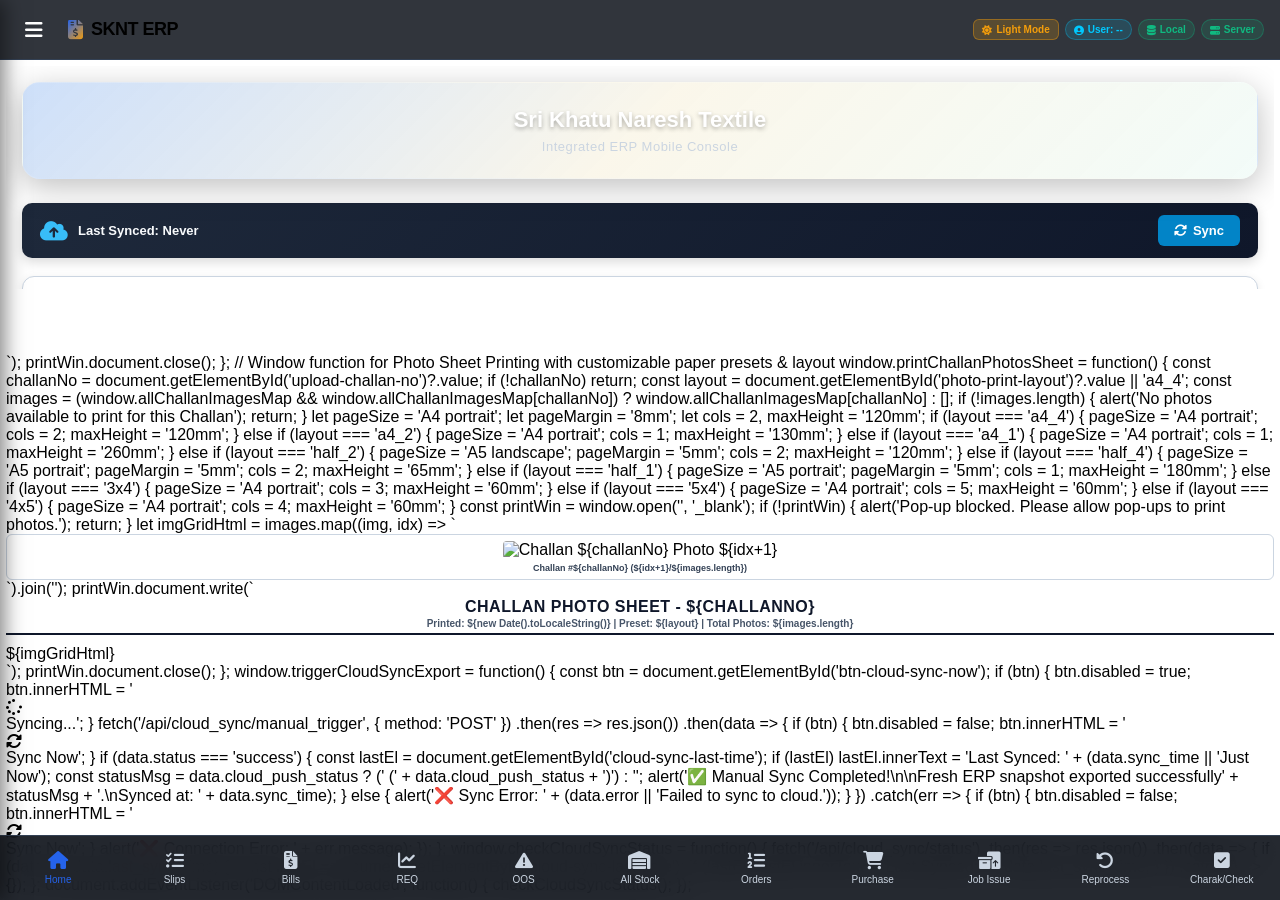
==== commit 076126bb: "Add files via upload" ====
--- a/index.html
+++ b/index.html
@@ -3724,6 +3724,5364 @@
   <button id="btn-scroll-top" class="scroll-to-top-btn"><i class="fa-solid fa-arrow-up"></i></button>
 
   <!-- Scripts -->
-  <script src="/static/js/main.js?v=2.5"></script>
+  
+<script>
+
+// ══════════════════════════════════════════════════════════════════════════
+// BULLETPROOF GLOBAL TABLE VIEW & ZOOM ENGINE FOR ALL TABS
+// ══════════════════════════════════════════════════════════════════════════
+window.globalZoomStates = { as: 1.0, od: 1.0, ps: 1.0, req: 1.0, br: 1.0, oos: 1.0, ji: 1.0, jr: 1.0, fp: 1.0 };
+
+window.switchViewMode = function(prefix, mode) {
+  const tableBtn = document.getElementById(`${prefix}-btn-table-mode`);
+  const cardBtn = document.getElementById(`${prefix}-btn-card-mode`);
+  const wrapper = document.getElementById(`${prefix}-table-wrapper`);
+  const toolbar = document.getElementById(`${prefix}-zoom-toolbar`);
+  
+  let listEl = document.getElementById(`${prefix}-list`);
+  if (!listEl) {
+    if (prefix === 'as') listEl = document.getElementById('all-stock-list');
+    else if (prefix === 'od') listEl = document.getElementById('od-list');
+    else if (prefix === 'ps') listEl = document.getElementById('pur-stock-list');
+    else if (prefix === 'req') listEl = document.getElementById('req-report-list');
+    else if (prefix === 'oos') listEl = document.getElementById('oos-report-list');
+    else if (prefix === 'br') listEl = document.getElementById('br-list');
+    else if (prefix === 'ji') listEl = document.getElementById('ji-list');
+    else if (prefix === 'jr') listEl = document.getElementById('jr-list');
+  }
+
+  if (mode === 'table') {
+    if (tableBtn) { tableBtn.classList.add("btn-primary", "active"); tableBtn.classList.remove("btn-secondary"); }
+    if (cardBtn) { cardBtn.classList.add("btn-secondary"); cardBtn.classList.remove("btn-primary", "active"); }
+    if (wrapper) wrapper.style.display = "block";
+    if (toolbar) toolbar.style.display = "flex";
+    if (listEl) listEl.style.display = "none";
+  } else {
+    if (cardBtn) { cardBtn.classList.add("btn-primary", "active"); cardBtn.classList.remove("btn-secondary"); }
+    if (tableBtn) { tableBtn.classList.add("btn-secondary"); tableBtn.classList.remove("btn-primary", "active"); }
+    if (wrapper) wrapper.style.display = "none";
+    if (toolbar) toolbar.style.display = "none";
+    if (listEl) listEl.style.display = "grid";
+  }
+};
+
+window.zoomTable = function(prefix, delta) {
+  if (!window.globalZoomStates[prefix]) window.globalZoomStates[prefix] = 1.0;
+  if (delta === 0) {
+    window.globalZoomStates[prefix] = 1.0;
+  } else {
+    window.globalZoomStates[prefix] = Math.min(Math.max(window.globalZoomStates[prefix] + delta, 0.6), 2.5);
+  }
+  const zoomPercent = Math.round(window.globalZoomStates[prefix] * 100) + "%";
+  
+  const badge = document.getElementById(`${prefix}-zoom-level`);
+  if (badge) badge.textContent = zoomPercent;
+
+  const wrapper = document.getElementById(`${prefix}-table-wrapper`);
+  if (wrapper) {
+    wrapper.style.setProperty("--table-zoom-scale", window.globalZoomStates[prefix].toString());
+  }
+};
+
+window.syncTableViewsAllTabs = function() {
+  const tabMappings = [
+    { printId: 'all-stock-print-table', wrapperId: 'as-table-wrapper', prefix: 'as' },
+    { printId: 'od-print-table', wrapperId: 'od-table-wrapper', prefix: 'od' },
+    { printId: 'pur-stock-print-table', wrapperId: 'ps-table-wrapper', prefix: 'ps' },
+    { printId: 'req-report-print-table', wrapperId: 'req-table-wrapper', prefix: 'req' },
+    { printId: 'oos-report-print-table', wrapperId: 'oos-table-wrapper', prefix: 'oos' },
+    { printId: 'br-print-table', wrapperId: 'br-table-wrapper', prefix: 'br' },
+    { printId: 'ji-print-table', wrapperId: 'ji-table-wrapper', prefix: 'ji' },
+    { printId: 'jr-print-table', wrapperId: 'jr-table-wrapper', prefix: 'jr' }
+  ];
+
+  tabMappings.forEach(m => {
+    const pContainer = document.getElementById(m.printId);
+    const wrapper = document.getElementById(m.wrapperId);
+    if (pContainer && wrapper) {
+      const origTable = pContainer.querySelector('table');
+      if (origTable) {
+        wrapper.innerHTML = origTable.outerHTML;
+        const newTable = wrapper.querySelector('table');
+        if (newTable) {
+          newTable.className = "br-table print-table";
+          newTable.style.width = "100%";
+        }
+      }
+    }
+  });
+};
+
+document.addEventListener("DOMContentLoaded", () => {
+  // --- Global App State ---
+  let currentActiveTab = "home";
+  let activeSlipId = null;
+  let activeSlipParty = null;
+  let activeSlipGroup = null;
+  let activeSlipHaste = null;
+  let allSlips = [];
+  let allReportData = [];
+  let allOosData = [];
+  let allStockData = [];
+  let allOrderDetails = [];
+  let currentSlipItemKeys = new Set();
+  let allPackTypes = [];
+
+
+  // Auto Date Masking Function: Allows user to type ONLY DIGITS and auto-inserts '/' slashes
+  function applyAutoDateMask(inputEl) {
+    if (!inputEl) return;
+    inputEl.setAttribute("placeholder", "DD/MM/YYYY");
+    
+    inputEl.addEventListener("input", (e) => {
+      let cursorPosition = inputEl.selectionStart;
+      let rawVal = inputEl.value;
+      let v = rawVal.replace(/\D/g, ""); // Digits only
+      if (v.length > 8) v = v.substring(0, 8); // Max 8 digits: DDMMYYYY
+
+      let formatted = "";
+      if (v.length > 4) {
+        formatted = `${v.substring(0, 2)}/${v.substring(2, 4)}/${v.substring(4)}`;
+      } else if (v.length > 2) {
+        formatted = `${v.substring(0, 2)}/${v.substring(2)}`;
+      } else {
+        formatted = v;
+      }
+
+      inputEl.value = formatted;
+    });
+  }
+
+  function initDefaultDates() {
+    const today = new Date();
+    const currentMonth = today.getMonth() + 1; // 1 to 12
+    const currentYear = today.getFullYear();
+
+    // Financial Year Start Year (April 1st)
+    const fyStartYear = currentMonth >= 4 ? currentYear : currentYear - 1;
+    const fyStartDateStr = `01/04/${fyStartYear}`;
+
+    const dd = String(today.getDate()).padStart(2, '0');
+    const mm = String(today.getMonth() + 1).padStart(2, '0');
+    const yyyy = today.getFullYear();
+    const todayStr = `${dd}/${mm}/${yyyy}`;
+
+    const datePairs = [
+      { fromId: "req-date-from", toId: "req-date-to" },
+      { fromId: "oos-date-from", toId: "oos-date-to" },
+      { fromId: "ps-date-from", toId: "ps-date-to" },
+      { fromId: "br-date-from", toId: "br-date-to" },
+      { fromId: "ji-date-from", toId: "ji-date-to" },
+      { fromId: "jr-date-from", toId: "jr-date-to" }
+    ];
+
+    datePairs.forEach(pair => {
+      const fromEl = document.getElementById(pair.fromId);
+      const toEl = document.getElementById(pair.toId);
+      if (fromEl) fromEl.value = fyStartDateStr;
+      if (toEl) toEl.value = todayStr;
+    });
+
+    const slipDateEl = document.getElementById("slip-date");
+    if (slipDateEl) slipDateEl.value = todayStr;
+
+    // Attach auto date mask to ALL date inputs across all tabs
+    document.querySelectorAll('input[id*="date"], input.date-mask').forEach(input => {
+      applyAutoDateMask(input);
+    });
+  }
+  initDefaultDates();
+
+
+  // --- UI Elements ---
+  const navItems = document.querySelectorAll(".nav-item");
+  const viewSections = document.querySelectorAll(".view-section");
+  const badgeSqlite = document.getElementById("badge-sqlite");
+  const badgeSqlserver = document.getElementById("badge-sqlserver");
+  
+  // Dashboard Elements
+  const statSlips = document.getElementById("stat-slips");
+  const statSqlitePath = document.getElementById("stat-sqlite-path");
+  const statServerStatus = document.getElementById("stat-server-status");
+  const statServerMessage = document.getElementById("stat-server-message");
+  
+  // Modals
+  const modalAddSlip = document.getElementById("modal-add-slip");
+  const modalAddItem = document.getElementById("modal-add-item");
+  const modalEditItem = document.getElementById("modal-edit-item");
+
+  // Navigation Logic
+  const drawerMenuItems = document.querySelectorAll(".menu-item");
+
+  function switchTab(tabId) {
+    currentActiveTab = tabId;
+    navItems.forEach(item => {
+      item.classList.toggle("active", item.getAttribute("data-tab") === tabId);
+    });
+    if (drawerMenuItems) {
+      drawerMenuItems.forEach(item => {
+        item.classList.toggle("active", item.getAttribute("data-tab") === tabId);
+      });
+    }
+    viewSections.forEach(view => {
+      view.classList.toggle("active", view.id === `view-${tabId}`);
+    });
+    
+    // Fetch data accordingly
+    if (tabId === "home") {
+      loadDashboard();
+    } else if (tabId === "slips") {
+      loadPackingSlips();
+    } else if (tabId === "settings") {
+      loadSettings();
+    } else if (tabId === "all-stock") {
+      loadAllStock();
+    } else if (tabId === "purchase-stock") {
+      loadPurchaseStock();
+    } else if (tabId === "oos-report") {
+      loadOosReport();
+    } else if (tabId === "bill-report") {
+      loadBillReport();
+    } else if (tabId === "order-details") {
+      loadOrderDetails();
+    } else if (tabId === "job-issue") {
+      loadJobIssueReport();
+    } else if (tabId === "job-reprocess") {
+      loadJobReprocessReport();
+    } else if (tabId === "folding-payment") {
+      loadFoldingPayment();
+    }
+  }
+
+  navItems.forEach(item => {
+    item.addEventListener("click", () => {
+      switchTab(item.getAttribute("data-tab"));
+    });
+  });
+
+  if (drawerMenuItems) {
+    drawerMenuItems.forEach(item => {
+      item.addEventListener("click", () => {
+        switchTab(item.getAttribute("data-tab"));
+        closeDrawer();
+      });
+    });
+  }
+
+  // Action Buttons Quick Links
+  document.getElementById("quick-new-slip").addEventListener("click", () => {
+    switchTab("slips");
+    openAddSlipModal();
+  });
+  document.getElementById("quick-view-req").addEventListener("click", () => switchTab("req"));
+  const quickEditSettings = document.getElementById("quick-edit-settings");
+  if (quickEditSettings) {
+    quickEditSettings.addEventListener("click", () => switchTab("settings"));
+  }
+  const quickJobIssue = document.getElementById("quick-job-issue");
+  if (quickJobIssue) {
+    quickJobIssue.addEventListener("click", () => switchTab("job-issue"));
+  }
+  const quickJobReprocess = document.getElementById("quick-job-reprocess");
+  if (quickJobReprocess) {
+    quickJobReprocess.addEventListener("click", () => switchTab("job-reprocess"));
+  }
+
+  // Drawer Control (Simple responsive side-nav overlay)
+  const appDrawer = document.getElementById("app-drawer");
+  const drawerOverlay = document.getElementById("drawer-overlay");
+  const btnCloseDrawer = document.getElementById("btn-close-drawer");
+  const btnOpenDrawer = document.getElementById("btn-open-drawer");
+  
+  function closeDrawer() {
+    appDrawer.classList.remove("active");
+    drawerOverlay.classList.remove("active");
+  }
+
+  if (btnOpenDrawer) {
+    btnOpenDrawer.addEventListener("click", () => {
+      appDrawer.classList.add("active");
+      drawerOverlay.classList.add("active");
+    });
+  }
+
+  if (btnCloseDrawer) {
+    btnCloseDrawer.addEventListener("click", closeDrawer);
+  }
+  if (drawerOverlay) {
+    drawerOverlay.addEventListener("click", closeDrawer);
+  }
+
+  // --- Modal Helpers ---
+  function openModal(modal) {
+    modal.classList.add("active");
+  }
+  function closeModal(modal) {
+    modal.classList.remove("active");
+  }
+
+  function openAddSlipModal() {
+    if (typeof loadPartiesAndGroups === "function") loadPartiesAndGroups();
+    
+    // Auto-fetch next slip no
+    fetch('/api/slips/next_no' + ('/api/slips/next_no'.includes('?') ? '&' : '?') + '_t=' + Date.now())
+      .then(res => res.json())
+      .then(data => {
+        if (data.next_slip_no) {
+          document.getElementById("slip-no").value = data.next_slip_no;
+        }
+      })
+      .catch(err => console.warn("Failed to fetch next slip no:", err));
+
+    // Reset date to today's date
+    const today = new Date();
+    const dd = String(today.getDate()).padStart(2, '0');
+    const mm = String(today.getMonth() + 1).padStart(2, '0');
+    const yyyy = today.getFullYear();
+    document.getElementById("slip-date").value = `${dd}/${mm}/${yyyy}`;
+
+    // Reset segmented toggle to party
+    document.getElementById("slip-type-party").checked = true;
+    document.getElementById("slip-group-container").style.display = "none";
+    document.getElementById("slip-group").value = "";
+    if (document.getElementById("slip-group").required) {
+      document.getElementById("slip-group").required = false;
+    }
+    
+    openModal(modalAddSlip);
+  }
+
+  document.getElementById("modal-add-slip-close").addEventListener("click", () => closeModal(modalAddSlip));
+  document.getElementById("modal-add-item-close").addEventListener("click", () => closeModal(modalAddItem));
+  document.getElementById("modal-edit-item-close").addEventListener("click", () => closeModal(modalEditItem));
+  document.getElementById("btn-add-slip").addEventListener("click", () => {
+    openAddSlipModal();
+  });
+
+  // Close modals on clicking outside content
+  window.addEventListener("click", (e) => {
+    if (e.target === modalAddSlip) closeModal(modalAddSlip);
+    if (e.target === modalAddItem) closeModal(modalAddItem);
+    if (e.target === modalEditItem) closeModal(modalEditItem);
+  });
+
+  // --- Toast Notifier ---
+  function showToast(msg) {
+    const toast = document.getElementById("toast");
+    toast.textContent = msg;
+    toast.classList.add("show");
+    setTimeout(() => {
+      toast.classList.remove("show");
+    }, 2500);
+  }
+
+  // --- 1. Load Dashboard Status ---
+  function loadDashboard() {
+    const bSqlite = document.getElementById("badge-sqlite");
+    const bSqlserver = document.getElementById("badge-sqlserver");
+    const sSlips = document.getElementById("stat-slips");
+    const sPath = document.getElementById("stat-sqlite-path");
+    const sStatus = document.getElementById("stat-server-status");
+    const sMsg = document.getElementById("stat-server-message");
+
+    fetch('/api/dashboard?_t=' + Date.now())
+      .then(res => res.json())
+      .then(data => {
+        // SQLite indicators
+        if (data.sqlite_status === "Online") {
+          if (bSqlite) bSqlite.className = "badge badge-online";
+          if (sSlips) sSlips.textContent = data.packing_slips_count !== undefined ? data.packing_slips_count : "0";
+        } else {
+          if (bSqlite) bSqlite.className = "badge badge-offline";
+          if (sSlips) sSlips.textContent = "Error";
+        }
+        if (sPath) sPath.textContent = `Path: ${data.sqlite_path || 'Local'}`;
+
+        // SQL Server indicators
+        if (data.sql_server_status === "Online") {
+          if (bSqlserver) bSqlserver.className = "badge badge-online";
+          if (sStatus) {
+            sStatus.textContent = "Connected";
+            sStatus.className = "card-value text-success";
+          }
+          if (sMsg) sMsg.textContent = `${data.sql_server_details?.server || ''} \\ ${data.sql_server_details?.database || ''}`;
+        } else {
+          if (bSqlserver) bSqlserver.className = "badge badge-offline";
+          if (sStatus) {
+            sStatus.textContent = "Offline";
+            sStatus.className = "card-value text-danger";
+          }
+          if (sMsg) sMsg.textContent = data.sql_server_message || "Disconnected";
+        }
+      })
+      .catch(err => {
+        console.error("Dashboard fetch error:", err);
+        if (bSqlite) bSqlite.className = "badge badge-offline";
+        if (bSqlserver) bSqlserver.className = "badge badge-offline";
+        if (sStatus) {
+          sStatus.textContent = "Offline";
+          sStatus.className = "card-value text-danger";
+        }
+        if (sMsg) sMsg.textContent = "Failed to connect to server";
+      });
+  }
+
+  // --- 2. Load & Search Packing Slips ---
+  function loadPackingSlips() {
+    const listContainer = document.getElementById("slips-list");
+    listContainer.innerHTML = `
+      <div class="loading-state">
+        <i class="fa-solid fa-circle-notch fa-spin"></i> Loading Slips...
+      </div>`;
+
+    fetch('/api/slips' + ('/api/slips'.includes('?') ? '&' : '?') + '_t=' + Date.now())
+      .then(res => res.json())
+      .then(data => {
+        allSlips = data;
+        renderSlips(allSlips);
+      })
+      .catch(err => {
+        listContainer.innerHTML = `<div class="empty-state"><i class="fa-solid fa-triangle-exclamation"></i><p>Failed to load packing slips</p></div>`;
+      });
+  }
+
+  function renderSlips(slips) {
+    const listContainer = document.getElementById("slips-list");
+    if (slips.length === 0) {
+      listContainer.innerHTML = `<div class="empty-state"><i class="fa-solid fa-folder-open"></i><p>No packing slips found</p></div>`;
+      return;
+    }
+
+    listContainer.innerHTML = "";
+    slips.forEach(slip => {
+      const card = document.createElement("div");
+      card.className = "list-card";
+      card.innerHTML = `
+        <div class="list-card-left">
+          <span class="list-card-title">${slip.party}</span>
+          <span class="list-card-sub">Slip No: ${slip.slip_no || 'None'} | Group: ${slip.group_name || 'None'}</span>
+        </div>
+        <div class="list-card-right">
+          <span class="list-card-date">${slip.slip_date}</span>
+          <span class="badge badge-info">${slip.view_type}</span>
+        </div>`;
+      card.addEventListener("click", () => {
+        showSlipDetail(slip.id);
+      });
+      listContainer.appendChild(card);
+    });
+  }
+
+  // Live filter packing slips
+  document.getElementById("slip-search-input").addEventListener("input", (e) => {
+    const query = e.target.value.toLowerCase().trim();
+    const filtered = allSlips.filter(slip => 
+      slip.party.toLowerCase().includes(query) || 
+      (slip.slip_no && slip.slip_no.toLowerCase().includes(query)) ||
+      (slip.group_name && slip.group_name.toLowerCase().includes(query))
+    );
+    renderSlips(filtered);
+  });
+
+  // --- 3. View Packing Slip Details ---
+  function showSlipDetail(slipId) {
+    activeSlipId = slipId;
+    switchTab("slip-detail");
+    
+    const itemsList = document.getElementById("slip-items-list");
+    itemsList.innerHTML = `<div class="loading-state"><i class="fa-solid fa-circle-notch fa-spin"></i> Loading items...</div>`;
+
+    fetch(`/api/slips/${slipId}`)
+      .then(res => res.json())
+      .then(data => {
+        const slip = data.slip;
+        activeSlipParty = slip.party;
+        activeSlipGroup = slip.group_name;
+        activeSlipHaste = slip.haste;
+        
+        // Bind Meta Details
+        document.getElementById("detail-slip-no").textContent = slip.slip_no || "-";
+        document.getElementById("detail-slip-date").textContent = slip.slip_date || "-";
+        document.getElementById("detail-party").textContent = slip.party || "-";
+        document.getElementById("detail-group-name").textContent = slip.group_name || "-";
+        if (document.getElementById("detail-haste")) {
+          document.getElementById("detail-haste").textContent = slip.haste || "-";
+        }
+        document.getElementById("detail-view-type").textContent = slip.view_type || "-";
+        document.getElementById("detail-remarks").textContent = slip.remarks || "-";
+
+        // Render Pack Types in Modal Dropdown
+        allPackTypes = data.pack_types || [];
+        const packSelect = document.getElementById("item-pack-type");
+        packSelect.innerHTML = "";
+        allPackTypes.forEach(pt => {
+          const opt = document.createElement("option");
+          opt.value = pt;
+          opt.textContent = pt;
+          packSelect.appendChild(opt);
+        });
+
+        // Render Items
+        currentSlipItemKeys = new Set(data.items.map(item => `${(item.order_no || '').toUpperCase()}||${(item.item_name || '').toUpperCase()}`));
+        renderSlipItems(data.items);
+      })
+      .catch(err => {
+        itemsList.innerHTML = `<div class="empty-state"><i class="fa-solid fa-triangle-exclamation"></i><p>Failed to load slip details</p></div>`;
+      });
+  }
+
+  function renderSlipItems(items) {
+    const itemsList = document.getElementById("slip-items-list");
+    if (items.length === 0) {
+      itemsList.innerHTML = `<div class="empty-state"><i class="fa-solid fa-box"></i><p>No items added yet</p></div>`;
+      return;
+    }
+
+    itemsList.innerHTML = "";
+    items.forEach(item => {
+      const card = document.createElement("div");
+      card.className = "item-list-card";
+      card.innerHTML = `
+        <div class="item-title-row">
+          <span>${item.item_name}</span>
+          <div style="display: flex; gap: 10px; align-items: center;">
+            <button class="btn-icon-edit" data-id="${item.id}" style="background: none; border: none; color: var(--primary); cursor: pointer; font-size: 14px;"><i class="fa-solid fa-pen-to-square"></i></button>
+            <button class="btn-icon-delete" data-id="${item.id}"><i class="fa-solid fa-trash-can"></i></button>
+          </div>
+        </div>
+        <div class="item-sub-details">
+          <div class="grid-cell" data-label="Order"><span class="grid-cell-label">Order</span><span class="grid-cell-val">${item.order_pcs}</span></div>
+          <div class="grid-cell" data-label="Stock"><span class="grid-cell-label">Stock</span><span class="grid-cell-val">${item.stock_pcs}</span></div>
+          <div class="grid-cell" data-label="Balance"><span class="grid-cell-label">Balance</span><span class="grid-cell-val">${item.bal_pcs}</span></div>
+          <div class="grid-cell" data-label="Pack"><span class="grid-cell-label">Pack</span><span class="grid-cell-val">${item.pack_pcs} ${item.pack_type}</span></div>
+        </div>`;
+      
+      card.querySelector(".btn-icon-edit").addEventListener("click", (e) => {
+        e.stopPropagation();
+        openEditItemModal(item);
+      });
+      card.querySelector(".btn-icon-delete").addEventListener("click", (e) => {
+        e.stopPropagation();
+        if(confirm("Delete this item?")) {
+          deleteSlipItem(item.id);
+        }
+      });
+      itemsList.appendChild(card);
+    });
+
+    // Generate print table
+    const printTableContainer = document.getElementById("slip-print-table");
+    if (printTableContainer) {
+      const slipNo = document.getElementById("detail-slip-no").textContent;
+      const slipDate = document.getElementById("detail-slip-date").textContent;
+      const party = document.getElementById("detail-party").textContent;
+      const group = document.getElementById("detail-group-name").textContent;
+      const haste = document.getElementById("detail-haste") ? document.getElementById("detail-haste").textContent : "-";
+      const viewType = document.getElementById("detail-view-type").textContent;
+      const remarks = document.getElementById("detail-remarks").textContent;
+
+      let tableHtml = `
+        <div class="print-header">
+          <div class="print-title">Sri Khatu Naresh Textile</div>
+          <div class="print-subtitle">Packing Slip Details Report</div>
+          
+          <div class="print-meta-grid">
+            <div class="print-meta-item"><span class="print-meta-label">Slip No:</span><span class="print-meta-value">${slipNo}</span></div>
+            <div class="print-meta-item"><span class="print-meta-label">Date:</span><span class="print-meta-value">${slipDate}</span></div>
+            <div class="print-meta-item"><span class="print-meta-label">Party Name:</span><span class="print-meta-value" style="font-weight: 700;">${party}</span></div>
+            <div class="print-meta-item"><span class="print-meta-label">Group Name:</span><span class="print-meta-value">${group}</span></div>
+            <div class="print-meta-item"><span class="print-meta-label">Haste (Broker):</span><span class="print-meta-value">${haste}</span></div>
+            <div class="print-meta-item"><span class="print-meta-label">Selection Type:</span><span class="print-meta-value">${viewType}</span></div>
+          </div>
+          ${remarks && remarks !== "-" ? `<div style="margin-top: 8px; font-size: 11px; font-style: italic;"><strong>Remarks:</strong> ${remarks}</div>` : ""}
+        </div>
+        <table class="print-table">
+          <thead>
+            <tr>
+              <th style="width: 5%;">#</th>
+              <th style="width: 45%;">Item Name</th>
+              <th style="width: 12%;">Order Pcs</th>
+              <th style="width: 12%;">Stock Pcs</th>
+              <th style="width: 12%;">Balance Pcs</th>
+              <th style="width: 14%;">Packed Pcs</th>
+            </tr>
+          </thead>
+          <tbody>
+      `;
+      
+      items.forEach((item, idx) => {
+        tableHtml += `
+          <tr>
+            <td>${idx + 1}</td>
+            <td style="font-weight: bold;">${item.item_name}</td>
+            <td>${item.order_pcs}</td>
+            <td>${item.stock_pcs}</td>
+            <td>${item.bal_pcs}</td>
+            <td style="font-weight: bold; color: #1e70e6;">${item.pack_pcs} ${item.pack_type || 'PCS'}</td>
+          </tr>
+        `;
+      });
+      
+      tableHtml += `
+          </tbody>
+        </table>
+      `;
+      printTableContainer.innerHTML = tableHtml;
+    }
+  }
+
+  function openEditItemModal(item) {
+    document.getElementById("edit-item-id").value = item.id;
+    document.getElementById("edit-item-name-display").textContent = item.item_name;
+    document.getElementById("edit-item-order-pcs").textContent = item.order_pcs;
+    document.getElementById("edit-item-bal-pcs").textContent = item.bal_pcs;
+    document.getElementById("edit-item-pack-pcs").value = item.pack_pcs;
+
+    const editPackTypeSelect = document.getElementById("edit-item-pack-type");
+    editPackTypeSelect.innerHTML = "";
+    allPackTypes.forEach(pt => {
+      const opt = document.createElement("option");
+      opt.value = pt;
+      opt.textContent = pt;
+      editPackTypeSelect.appendChild(opt);
+    });
+    editPackTypeSelect.value = item.pack_type || "PCS";
+
+    openModal(modalEditItem);
+  }
+
+  document.getElementById("form-edit-item").addEventListener("submit", (e) => {
+    e.preventDefault();
+    const itemId = document.getElementById("edit-item-id").value;
+    const packPcs = parseFloat(document.getElementById("edit-item-pack-pcs").value) || 0.0;
+    const packType = document.getElementById("edit-item-pack-type").value;
+
+    fetch(`/api/slips/items/${itemId}`, {
+      method: "POST",
+      headers: { "Content-Type": "application/json" },
+      body: JSON.stringify({ pack_pcs: packPcs, pack_type: packType })
+    })
+      .then(res => res.json())
+      .then(data => {
+        if (data.error) {
+          alert("Error: " + data.error);
+        } else {
+          closeModal(modalEditItem);
+          showToast("Item updated successfully");
+          if (activeSlipId) {
+            showSlipDetail(activeSlipId);
+          }
+        }
+      })
+      .catch(err => {
+        console.error("Failed to update item:", err);
+        alert("Failed to update item quantity");
+      });
+  });
+
+  document.getElementById("btn-back-to-slips").addEventListener("click", () => {
+    switchTab("slips");
+  });
+
+  // Segmented toggle event handler for creating packing slips
+  const slipTypeRadios = document.querySelectorAll('input[name="slip_type"]');
+  const slipGroupContainer = document.getElementById("slip-group-container");
+  const slipGroupSelect = document.getElementById("slip-group");
+
+  slipTypeRadios.forEach(radio => {
+    radio.addEventListener("change", (e) => {
+      if (e.target.value === "group") {
+        slipGroupContainer.style.display = "block";
+        slipGroupSelect.required = true;
+      } else {
+        slipGroupContainer.style.display = "none";
+        slipGroupSelect.required = false;
+        slipGroupSelect.value = "";
+      }
+    });
+  });
+
+  // Create Packing Slip Form Submission
+  document.getElementById("form-add-slip").addEventListener("submit", (e) => {
+    e.preventDefault();
+    const slipData = {
+      party: document.getElementById("slip-party").value.trim(),
+      slip_date: document.getElementById("slip-date").value.trim(),
+      slip_no: document.getElementById("slip-no").value.trim(),
+      group_name: document.getElementById("slip-group").value.trim(),
+      haste: document.getElementById("slip-haste") ? document.getElementById("slip-haste").value.trim() : "",
+      view_type: "ALL",
+      remarks: document.getElementById("slip-remarks").value.trim()
+    };
+
+    fetch("/api/slips", {
+      method: "POST",
+      headers: { "Content-Type": "application/json" },
+      body: JSON.stringify(slipData)
+    })
+      .then(res => res.json())
+      .then(data => {
+        if (data.error) {
+          alert(data.error);
+        } else {
+          closeModal(modalAddSlip);
+          document.getElementById("form-add-slip").reset();
+          showToast(data.message || "Packing Slip Created!");
+          loadPackingSlips();
+          if (data.id) {
+            showSlipDetail(data.id);
+          }
+        }
+      })
+      .catch(err => alert("Failed to create Packing Slip"));
+  });
+
+  // Delete Packing Slip Button
+  document.getElementById("btn-delete-slip").addEventListener("click", () => {
+    if (activeSlipId && confirm("Are you sure you want to delete this entire packing slip and all its items?")) {
+      fetch(`/api/slips/${activeSlipId}`, { method: "DELETE" })
+        .then(res => res.json())
+        .then(data => {
+          showToast("Packing Slip Deleted");
+          switchTab("slips");
+        })
+        .catch(err => alert("Failed to delete Packing Slip"));
+    }
+  });
+
+  // Print Packing Slip Button
+  document.getElementById("btn-print-slip").addEventListener("click", () => {
+    window.print();
+  });
+
+  // Tabs switching inside Add Item Modal
+  const tabBtnSelect = document.getElementById("tab-btn-select-items");
+  const tabBtnManual = document.getElementById("tab-btn-manual-item");
+  const selectContainer = document.getElementById("modal-select-items-container");
+  const manualForm = document.getElementById("form-add-item");
+
+  if (tabBtnSelect && tabBtnManual) {
+    tabBtnSelect.addEventListener("click", () => {
+      tabBtnSelect.classList.add("active");
+      tabBtnSelect.style.borderBottom = "2px solid var(--primary)";
+      tabBtnSelect.style.color = "var(--text-main)";
+      
+      tabBtnManual.classList.remove("active");
+      tabBtnManual.style.borderBottom = "none";
+      tabBtnManual.style.color = "var(--text-sub)";
+      
+      selectContainer.style.display = "block";
+      manualForm.style.display = "none";
+    });
+
+    tabBtnManual.addEventListener("click", () => {
+      tabBtnManual.classList.add("active");
+      tabBtnManual.style.borderBottom = "2px solid var(--primary)";
+      tabBtnManual.style.color = "var(--text-main)";
+      
+      tabBtnSelect.classList.remove("active");
+      tabBtnSelect.style.borderBottom = "none";
+      tabBtnSelect.style.color = "var(--text-sub)";
+      
+      selectContainer.style.display = "none";
+      manualForm.style.display = "block";
+    });
+  }
+
+  // Load Pending Items from SQL Server for Select tab
+  function loadPendingItemsForSelect() {
+    const listContainer = document.getElementById("modal-pending-items-list");
+    if (!activeSlipParty) {
+      listContainer.innerHTML = `<div class="empty-state"><p>No party selected for this slip</p></div>`;
+      return;
+    }
+
+    listContainer.innerHTML = `
+      <div class="loading-state">
+        <i class="fa-solid fa-circle-notch fa-spin"></i> Loading pending orders...
+      </div>`;
+
+    let url = `/api/parties/${encodeURIComponent(activeSlipParty)}/pending_items?slip_id=${activeSlipId}`;
+    if (activeSlipGroup && activeSlipGroup.trim()) {
+      url += `&group=${encodeURIComponent(activeSlipGroup.trim())}`;
+    }
+    if (activeSlipHaste && activeSlipHaste.trim()) {
+      url += `&haste=${encodeURIComponent(activeSlipHaste.trim())}`;
+    }
+
+    fetch(url)
+      .then(res => res.json())
+      .then(data => {
+        if (data.error) {
+          listContainer.innerHTML = `<div class="empty-state"><p class="text-danger">${data.error}</p></div>`;
+          return;
+        }
+
+        // Filter out items already present in the current slip to avoid duplicates
+        const filtered = data.filter(item => {
+          const key = `${(item.order_no || '').toUpperCase()}||${(item.item_name || '').toUpperCase()}`;
+          return !currentSlipItemKeys.has(key);
+        });
+
+        if (filtered.length === 0) {
+          listContainer.innerHTML = `<div class="empty-state"><i class="fa-solid fa-check-double text-success"></i><p>All items are packed or no orders found!</p></div>`;
+          return;
+        }
+
+        listContainer.innerHTML = "";
+
+        // Add Select All Row
+        const selectAllRow = document.createElement("div");
+        selectAllRow.className = "select-all-row";
+        selectAllRow.style.display = "flex";
+        selectAllRow.style.alignItems = "center";
+        selectAllRow.style.padding = "8px 10px";
+        selectAllRow.style.borderBottom = "1px solid var(--bg-card-border)";
+        selectAllRow.style.marginBottom = "8px";
+        selectAllRow.style.gap = "10px";
+        selectAllRow.innerHTML = `
+          <input type="checkbox" id="check-select-all-items" style="width: 18px; height: 18px; accent-color: var(--primary); cursor: pointer;">
+          <label for="check-select-all-items" style="font-size: 13px; font-weight: 600; color: var(--text-main); cursor: pointer; user-select: none;">Select All Pending Items</label>
+        `;
+        listContainer.appendChild(selectAllRow);
+
+        const selectAllCheck = selectAllRow.querySelector("#check-select-all-items");
+        selectAllCheck.addEventListener("change", (e) => {
+          const isChecked = e.target.checked;
+          const checks = listContainer.querySelectorAll(".pending-item-check");
+          checks.forEach(c => {
+            c.checked = isChecked;
+          });
+        });
+        filtered.forEach(item => {
+          const row = document.createElement("div");
+          row.className = "pending-item-row";
+          row.style.display = "flex";
+          row.style.alignItems = "center";
+          row.style.justifyContent = "space-between";
+          row.style.background = "rgba(255, 255, 255, 0.02)";
+          row.style.border = "1px solid var(--bg-card-border)";
+          row.style.padding = "10px";
+          row.style.borderRadius = "8px";
+          row.style.gap = "10px";
+          row.style.marginBottom = "8px";
+
+          row.dataset.itemJson = JSON.stringify(item);
+
+          row.innerHTML = `
+            <div style="display: flex; align-items: center; gap: 10px; flex: 1;">
+              <input type="checkbox" class="pending-item-check" style="width: 18px; height: 18px; accent-color: var(--primary);">
+              <div style="display: flex; flex-direction: column; gap: 2px;">
+                <span class="font-bold" style="font-size: 13px; color: var(--text-main);">${item.item_name}</span>
+                <span style="font-size: 11px; color: var(--text-sub);">Ord: ${item.order_no} | Bal: ${item.bal_pcs} | Stock: ${item.stock_pcs}</span>
+              </div>
+            </div>
+            <div style="display: flex; align-items: center; gap: 4px; width: 80px;">
+              <input type="number" class="pending-item-qty" value="${item.pack_pcs}" min="0" max="${item.bal_pcs}" style="width: 100%; padding: 4px; border: 1px solid var(--bg-card-border); border-radius: 4px; background: rgba(0,0,0,0.3); color: var(--text-main); font-size: 12px; text-align: center;">
+            </div>`;
+          
+          listContainer.appendChild(row);
+        });
+      })
+      .catch(err => {
+        listContainer.innerHTML = `<div class="empty-state"><p class="text-danger">Failed to load pending items</p></div>`;
+      });
+  }
+
+  // Modal trigger for adding items
+  document.getElementById("btn-add-item-modal").addEventListener("click", () => {
+    if (tabBtnSelect) tabBtnSelect.click();
+    openModal(modalAddItem);
+    loadPendingItemsForSelect();
+  });
+
+  // Bulk Add selected items handler
+  document.getElementById("btn-add-selected-items").addEventListener("click", () => {
+    if (!activeSlipId) return;
+
+    const selectedItems = [];
+    const rows = document.querySelectorAll("#modal-pending-items-list .pending-item-row");
+    
+    rows.forEach(row => {
+      const checkbox = row.querySelector(".pending-item-check");
+      if (checkbox && checkbox.checked) {
+        const itemData = JSON.parse(row.dataset.itemJson);
+        const qtyInput = row.querySelector(".pending-item-qty");
+        const packPcs = parseFloat(qtyInput.value) || 0;
+        
+        itemData.pack_pcs = packPcs;
+        selectedItems.push(itemData);
+      }
+    });
+
+    if (selectedItems.length === 0) {
+      alert("Please select at least one item first!");
+      return;
+    }
+
+    fetch(`/api/slips/${activeSlipId}/items/bulk`, {
+      method: "POST",
+      headers: { "Content-Type": "application/json" },
+      body: JSON.stringify({ items: selectedItems })
+    })
+      .then(res => res.json())
+      .then(data => {
+        if (data.error) {
+          alert(data.error);
+        } else {
+          closeModal(modalAddItem);
+          showToast(data.message || "Items added successfully");
+          showSlipDetail(activeSlipId);
+        }
+      })
+      .catch(err => alert("Failed to add selected items"));
+  });
+
+  // Add Item Form Submission
+  document.getElementById("form-add-item").addEventListener("submit", (e) => {
+    e.preventDefault();
+    if (!activeSlipId) return;
+
+    const itemData = {
+      item_name: document.getElementById("item-name").value.trim(),
+      order_no: document.getElementById("item-order-no").value.trim(),
+      order_date: document.getElementById("item-order-date").value.trim(),
+      group_name: document.getElementById("item-group").value.trim(),
+      order_pcs: parseFloat(document.getElementById("item-order-pcs").value) || 0,
+      stock_pcs: parseFloat(document.getElementById("item-stock-pcs").value) || 0,
+      bal_pcs: parseFloat(document.getElementById("item-bal-pcs").value) || 0,
+      pack_pcs: parseFloat(document.getElementById("item-pack-pcs").value) || 0,
+      pack_type: document.getElementById("item-pack-type").value
+    };
+
+    fetch(`/api/slips/${activeSlipId}/items`, {
+      method: "POST",
+      headers: { "Content-Type": "application/json" },
+      body: JSON.stringify(itemData)
+    })
+      .then(res => res.json())
+      .then(data => {
+        if (data.error) {
+          alert(data.error);
+        } else {
+          closeModal(modalAddItem);
+          document.getElementById("form-add-item").reset();
+          showToast("Item Added");
+          showSlipDetail(activeSlipId);
+        }
+      })
+      .catch(err => alert("Failed to add item"));
+  });
+
+  function deleteSlipItem(itemId) {
+    fetch(`/api/slips/items/${itemId}`, { method: "DELETE" })
+      .then(res => res.json())
+      .then(data => {
+        showToast("Item Deleted");
+        showSlipDetail(activeSlipId);
+      })
+      .catch(err => alert("Failed to delete item"));
+  }
+
+  // WhatsApp Share Builder
+  document.getElementById("btn-share-whatsapp").addEventListener("click", () => {
+    if (!activeSlipId) return;
+    
+    fetch(`/api/slips/${activeSlipId}`)
+      .then(res => res.json())
+      .then(data => {
+        const slip = data.slip;
+        const items = data.items;
+        
+        let text = `*Packing Slip details - Sri Khatu Naresh Textile*\n\n`;
+        text += `*Party Name:* ${slip.party}\n`;
+        text += `*Date:* ${slip.slip_date}\n`;
+        if (slip.slip_no) text += `*Slip No:* ${slip.slip_no}\n`;
+        if (slip.remarks) text += `*Remarks:* ${slip.remarks}\n`;
+        text += `\n*Items:*\n`;
+        
+        items.forEach((item, index) => {
+          text += `${index + 1}. *${item.item_name}*\n`;
+          text += `   Order: ${item.order_pcs} | Stock: ${item.stock_pcs} | Balance: ${item.bal_pcs}\n`;
+          text += `   Packed: ${item.pack_pcs} ${item.pack_type}\n\n`;
+        });
+
+        const mobilePrompt = prompt("Enter receiver's mobile number with country code (e.g. 919876543210):\n(Leave empty to select contact inside WhatsApp)");
+        if (mobilePrompt === null) return; // user cancelled
+        const mobile = mobilePrompt.trim().replace("+", "").replace(" ", "");
+        const encoded = encodeURIComponent(text);
+        const url = mobile 
+          ? `https://api.whatsapp.com/send?phone=${mobile}&text=${encoded}`
+          : `https://api.whatsapp.com/send?text=${encoded}`;
+        window.open(url, "_blank");
+      })
+      .catch(err => alert("Failed to construct WhatsApp share message"));
+  });
+
+  // --- 4. REQ Procurement Report Generation ---
+  const btnGenerateReq = document.getElementById("btn-generate-req");
+  const reqListContainer = document.getElementById("req-report-list");
+
+  btnGenerateReq.addEventListener("click", () => {
+    const fromDate = document.getElementById("req-date-from").value.trim();
+    const toDate = document.getElementById("req-date-to").value.trim();
+    const includeOpening = document.getElementById("req-include-opening").checked;
+
+    reqListContainer.innerHTML = `
+      <div class="loading-state">
+        <i class="fa-solid fa-rotate fa-spin"></i> Querying SQL Server...
+      </div>`;
+    document.getElementById("report-summary-bar").style.display = "none";
+
+    const url = `/api/req_report?date_from=${encodeURIComponent(fromDate)}&date_to=${encodeURIComponent(toDate)}&include_opening=${includeOpening}`;
+    
+    fetch(url)
+      .then(res => res.json())
+      .then(data => {
+        if (data.error) {
+          reqListContainer.innerHTML = `<div class="empty-state"><i class="fa-solid fa-triangle-exclamation text-danger"></i><p>${data.error}</p></div>`;
+          return;
+        }
+        allReportData = data;
+        filterAndRenderReqReport();
+      })
+      .catch(err => {
+        reqListContainer.innerHTML = `<div class="empty-state"><i class="fa-solid fa-triangle-exclamation text-danger"></i><p>Network / Server error occurred</p></div>`;
+      });
+  });
+
+  function filterAndRenderReqReport() {
+    // Auto-collapse filter card after rendering report
+    const reqCard = document.getElementById("req-filter-card");
+    if (reqCard) reqCard.classList.add("collapsed");
+
+    const searchQuery = document.getElementById("req-search-input").value.toUpperCase().trim();
+    const oosOnly = document.getElementById("req-oos-only") ? document.getElementById("req-oos-only").checked : false;
+
+    let filtered = allReportData;
+    if (searchQuery) {
+      filtered = filtered.filter(row => row.group_name.includes(searchQuery));
+    }
+    if (oosOnly) {
+      filtered = filtered.filter(row => row.status === "OUT OF STOCK");
+    }
+
+    if (filtered.length === 0) {
+      reqListContainer.innerHTML = `<div class="empty-state"><i class="fa-solid fa-folder-open"></i><p>No records found matching constraints</p></div>`;
+      document.getElementById("report-summary-bar").style.display = "none";
+      return;
+    }
+
+    reqListContainer.innerHTML = "";
+    let shortages = 0;
+
+    // Group items by latest_order_date
+    const groupsByDate = {};
+    const datesOrder = [];
+
+    filtered.forEach(row => {
+      if (row.status === "OUT OF STOCK") {
+        shortages++;
+      }
+      const date = row.latest_order_date || "No Order Date";
+      if (!groupsByDate[date]) {
+        groupsByDate[date] = [];
+        datesOrder.push(date);
+      }
+      groupsByDate[date].push(row);
+    });
+
+    datesOrder.forEach(date => {
+      const dateHeader = document.createElement("div");
+      dateHeader.className = "report-date-header";
+      dateHeader.style.fontWeight = "700";
+      dateHeader.style.fontSize = "13px";
+      dateHeader.style.color = "#10b981";
+      dateHeader.style.margin = "20px 0 10px 4px";
+      dateHeader.style.borderBottom = "1px solid var(--bg-card-border)";
+      dateHeader.style.paddingBottom = "6px";
+      dateHeader.style.display = "flex";
+      dateHeader.style.alignItems = "center";
+      dateHeader.style.gap = "8px";
+      dateHeader.innerHTML = `<i class="fa-solid fa-calendar-day"></i> <span>Order Date: ${date}</span>`;
+      reqListContainer.appendChild(dateHeader);
+
+      groupsByDate[date].forEach(row => {
+        const card = document.createElement("div");
+        let badgeClass = "badge-available";
+        let statusCardClass = "card-available";
+        if (row.status === "EXACT") {
+          badgeClass = "badge-exact";
+          statusCardClass = "card-exact";
+        } else if (row.status === "OUT OF STOCK") {
+          badgeClass = "badge-oos";
+          statusCardClass = "card-oos";
+        }
+        card.className = `report-card ${statusCardClass}`;
+        
+        card.innerHTML = `
+          <div class="report-header-row">
+            <span class="font-bold">${row.group_name}</span>
+            <span class="badge ${badgeClass}">${row.status}</span>
+          </div>
+          <div class="report-details-grid">
+            <div class="grid-cell" data-label="Order"><span class="grid-cell-label">Order</span><span class="grid-cell-val">${row.order_pcs}</span></div>
+            <div class="grid-cell" data-label="Stock"><span class="grid-cell-label">Stock</span><span class="grid-cell-val">${row.stock_pcs}</span></div>
+            <div class="grid-cell" data-label="Job Iss"><span class="grid-cell-label">Job Iss</span><span class="grid-cell-val">${row.job_issue_pcs}</span></div>
+            <div class="grid-cell" data-label="Job Rep"><span class="grid-cell-label">Job Rep</span><span class="grid-cell-val">${row.job_reprocess_pcs}</span></div>
+          </div>
+          <div class="meta-row" style="margin-top: 4px; font-size: 11px;">
+            <span class="meta-label">Procurement Requirement:</span>
+            <span class="meta-value ${row.req_pcs > 0 ? 'text-danger' : 'text-success'}">${row.req_pcs} Pcs</span>
+          </div>`;
+        
+        reqListContainer.appendChild(card);
+      });
+    });
+
+    
+    // Populate High-Contrast Table View directly (Same as Sale Bill Report)
+    const reqWrapper = document.getElementById("req-table-wrapper");
+    if (reqWrapper) {
+      let reqTableHtml = `<table class="br-table print-table">
+        <thead>
+          <tr>
+            <th>#</th>
+            <th>GROUP NAME</th>
+            <th>ORDER DATE</th>
+            <th style="text-align:right;">ORDER PCS</th>
+            <th style="text-align:right;">STOCK PCS</th>
+            <th style="text-align:right;">JOB ISSUE</th>
+            <th style="text-align:right;">JOB REPROC</th>
+            <th style="text-align:right;">REQ SHORTAGE</th>
+            <th style="text-align:center;">STATUS</th>
+          </tr>
+        </thead>
+        <tbody>`;
+      
+      let rIdx = 1;
+      datesOrder.forEach(date => {
+        reqTableHtml += `<tr class="br-group-header-row"><td colspan="9"><i class="fa-solid fa-calendar-day"></i> Order Date : ${date}</td></tr>`;
+        groupsByDate[date].forEach(row => {
+          let statusColor = row.status === "OUT OF STOCK" ? "#ef4444" : (row.status === "EXACT" ? "#3b82f6" : "#10b981");
+          reqTableHtml += `
+            <tr>
+              <td>${rIdx++}</td>
+              <td class="cell-group" style="font-weight:700; color:#1e40af;">${row.group_name}</td>
+              <td>${row.latest_order_date || "-"}</td>
+              <td style="text-align:right;">${row.order_pcs}</td>
+              <td style="text-align:right;">${row.stock_pcs}</td>
+              <td style="text-align:right;">${row.job_issue_pcs}</td>
+              <td style="text-align:right;">${row.job_reprocess_pcs}</td>
+              <td style="text-align:right; font-weight:700; color:#ef4444;">${row.req_pcs} Pcs</td>
+              <td style="text-align:center;"><span class="badge" style="background:${statusColor}; color:#fff;">${row.status}</span></td>
+            </tr>
+          `;
+        });
+      });
+      reqTableHtml += `</tbody></table>`;
+      reqWrapper.innerHTML = reqTableHtml;
+    }
+
+    // Generate print table
+    const printTableContainer = document.getElementById("req-print-table");
+    if (printTableContainer) {
+      let tableHtml = `
+        <div class="print-header">
+          <div class="print-title">Sri Khatu Naresh Textile</div>
+          <div class="print-subtitle">REQ Procurement Report — Generated on ${new Date().toLocaleDateString('en-GB')}</div>
+        </div>
+        <table class="print-table">
+          <thead>
+            <tr>
+              <th style="width: 5%;">#</th>
+              <th style="width: 25%;">Group Name</th>
+              <th style="width: 15%;">Order Date</th>
+              <th style="width: 12%;">Order Pcs</th>
+              <th style="width: 12%;">Stock Pcs</th>
+              <th style="width: 10%;">Job Issue</th>
+              <th style="width: 10%;">Job Reproc</th>
+              <th style="width: 11%;">Required Pcs</th>
+            </tr>
+          </thead>
+          <tbody>
+      `;
+      
+      let printIdx = 1;
+      datesOrder.forEach(date => {
+        groupsByDate[date].forEach(row => {
+          const isOos = row.status === "OUT OF STOCK";
+          const reqColor = isOos ? "color: #ef4444; font-weight: bold;" : "color: #10b981;";
+          tableHtml += `
+            <tr>
+              <td>${printIdx++}</td>
+              <td style="font-weight: bold;">${row.group_name}</td>
+              <td>${row.latest_order_date || "-"}</td>
+              <td>${row.order_pcs}</td>
+              <td>${row.stock_pcs}</td>
+              <td>${row.job_issue_pcs}</td>
+              <td>${row.job_reprocess_pcs}</td>
+              <td style="${reqColor}">${row.req_pcs} Pcs</td>
+            </tr>
+          `;
+        });
+      });
+      
+      tableHtml += `
+          </tbody>
+        </table>
+      `;
+      printTableContainer.innerHTML = tableHtml;
+    }
+
+    // Render Stats Bar
+    document.getElementById("report-summary-bar").style.display = "flex";
+    document.getElementById("req-total-groups").textContent = filtered.length;
+    document.getElementById("req-total-shortages").textContent = shortages;
+  }
+
+  // Live filter REQ Report
+  document.getElementById("req-search-input").addEventListener("input", filterAndRenderReqReport);
+  if (document.getElementById("req-oos-only")) {
+    document.getElementById("req-oos-only").addEventListener("change", filterAndRenderReqReport);
+  }
+
+  // --- OOS Report Functions ---
+  const btnGenerateOos = document.getElementById("btn-generate-oos");
+  const oosListContainer = document.getElementById("oos-report-list");
+
+  function loadOosReport() {
+    generateOosReport();
+  }
+
+  function generateOosReport() {
+    const fromDate = document.getElementById("oos-date-from").value.trim();
+    const toDate = document.getElementById("oos-date-to").value.trim();
+    const includeOpening = document.getElementById("oos-include-opening").checked;
+
+    if (oosListContainer) {
+      oosListContainer.innerHTML = `
+        <div class="loading-state">
+          <i class="fa-solid fa-rotate fa-spin"></i> Querying SQL Server...
+        </div>`;
+    }
+    const summaryBar = document.getElementById("oos-summary-bar");
+    if (summaryBar) summaryBar.style.display = "none";
+
+    const url = `/api/req_report?date_from=${encodeURIComponent(fromDate)}&date_to=${encodeURIComponent(toDate)}&include_opening=${includeOpening}`;
+    
+    fetch(url)
+      .then(res => res.json())
+      .then(data => {
+        if (data.error) {
+          if (oosListContainer) {
+            oosListContainer.innerHTML = `<div class="empty-state"><i class="fa-solid fa-triangle-exclamation text-danger"></i><p>${data.error}</p></div>`;
+          }
+          return;
+        }
+        allOosData = data.filter(row => row.status === "OUT OF STOCK");
+        filterAndRenderOosReport();
+      })
+      .catch(err => {
+        if (oosListContainer) {
+          oosListContainer.innerHTML = `<div class="empty-state"><i class="fa-solid fa-triangle-exclamation text-danger"></i><p>Network / Server error occurred</p></div>`;
+        }
+      });
+  }
+
+  function filterAndRenderOosReport() {
+    // Auto-collapse filter card after rendering report
+    const oosCard = document.getElementById("oos-filter-card");
+    if (oosCard) oosCard.classList.add("collapsed");
+
+    if (!oosListContainer) return;
+
+    const searchQuery = document.getElementById("oos-search-input").value.toUpperCase().trim();
+
+    let filtered = allOosData;
+    if (searchQuery) {
+      filtered = filtered.filter(row => row.group_name.includes(searchQuery));
+    }
+
+    if (filtered.length === 0) {
+      oosListContainer.innerHTML = `<div class="empty-state"><i class="fa-solid fa-folder-open"></i><p>No out of stock records found</p></div>`;
+      document.getElementById("oos-summary-bar").style.display = "none";
+      return;
+    }
+
+    oosListContainer.innerHTML = "";
+
+    // Group items by latest_order_date
+    const groupsByDate = {};
+    const datesOrder = [];
+
+    filtered.forEach(row => {
+      const date = row.latest_order_date || "No Order Date";
+      if (!groupsByDate[date]) {
+        groupsByDate[date] = [];
+        datesOrder.push(date);
+      }
+      groupsByDate[date].push(row);
+    });
+
+    datesOrder.forEach(date => {
+      const dateHeader = document.createElement("div");
+      dateHeader.className = "report-date-header";
+      dateHeader.style.fontWeight = "700";
+      dateHeader.style.fontSize = "13px";
+      dateHeader.style.color = "#ef4444";
+      dateHeader.style.margin = "20px 0 10px 4px";
+      dateHeader.style.borderBottom = "1px solid var(--bg-card-border)";
+      dateHeader.style.paddingBottom = "6px";
+      dateHeader.style.display = "flex";
+      dateHeader.style.alignItems = "center";
+      dateHeader.style.gap = "8px";
+      dateHeader.innerHTML = `<i class="fa-solid fa-calendar-day"></i> <span>Order Date: ${date}</span>`;
+      oosListContainer.appendChild(dateHeader);
+
+      groupsByDate[date].forEach(row => {
+        const card = document.createElement("div");
+        card.className = "report-card card-oos";
+
+        card.innerHTML = `
+          <div class="report-header-row">
+            <span class="font-bold">${row.group_name}</span>
+            <span class="badge badge-oos">${row.status}</span>
+          </div>
+          <div class="report-details-grid">
+            <div class="grid-cell" data-label="Order"><span class="grid-cell-label">Order</span><span class="grid-cell-val">${row.order_pcs}</span></div>
+            <div class="grid-cell" data-label="Stock"><span class="grid-cell-label">Stock</span><span class="grid-cell-val">${row.stock_pcs}</span></div>
+            <div class="grid-cell" data-label="Job Iss"><span class="grid-cell-label">Job Iss</span><span class="grid-cell-val">${row.job_issue_pcs}</span></div>
+            <div class="grid-cell" data-label="Job Rep"><span class="grid-cell-label">Job Rep</span><span class="grid-cell-val">${row.job_reprocess_pcs}</span></div>
+          </div>
+          <div class="meta-row" style="margin-top: 4px; font-size: 11px;">
+            <span class="meta-label">Procurement Requirement:</span>
+            <span class="meta-value text-danger">${row.req_pcs} Pcs</span>
+          </div>`;
+        
+        oosListContainer.appendChild(card);
+      });
+    });
+
+    
+    // Populate High-Contrast Table View directly (Same as Sale Bill Report)
+    const oosWrapper = document.getElementById("oos-table-wrapper");
+    if (oosWrapper) {
+      let oosTableHtml = `<table class="br-table print-table">
+        <thead>
+          <tr style="background:#ef4444 !important; color:#fff;">
+            <th>#</th>
+            <th>GROUP NAME</th>
+            <th>ORDER DATE</th>
+            <th style="text-align:right;">ORDER PCS</th>
+            <th style="text-align:right;">STOCK PCS</th>
+            <th style="text-align:right;">JOB ISSUE</th>
+            <th style="text-align:right;">JOB REPROCESS</th>
+            <th style="text-align:right;">SHORTAGE PCS</th>
+          </tr>
+        </thead>
+        <tbody>`;
+      
+      let oIdx = 1;
+      datesOrder.forEach(date => {
+        oosTableHtml += `<tr class="br-group-header-row" style="background:#fee2e2 !important; color:#991b1b !important;"><td colspan="8"><i class="fa-solid fa-calendar-day"></i> Order Date : ${date}</td></tr>`;
+        groupsByDate[date].forEach(row => {
+          oosTableHtml += `
+            <tr>
+              <td>${oIdx++}</td>
+              <td class="cell-group" style="font-weight:700; color:#dc2626;">${row.group_name}</td>
+              <td>${row.latest_order_date || "-"}</td>
+              <td style="text-align:right;">${row.order_pcs}</td>
+              <td style="text-align:right;">${row.stock_pcs}</td>
+              <td style="text-align:right;">${row.job_issue_pcs}</td>
+              <td style="text-align:right;">${row.job_reprocess_pcs}</td>
+              <td style="text-align:right; font-weight:700; color:#dc2626;">${row.req_pcs} Pcs</td>
+            </tr>
+          `;
+        });
+      });
+      oosTableHtml += `</tbody></table>`;
+      oosWrapper.innerHTML = oosTableHtml;
+    }
+
+    // Generate print table
+    const printTableContainer = document.getElementById("oos-print-table");
+    if (printTableContainer) {
+      let tableHtml = `
+        <div class="print-header">
+          <div class="print-title" style="color: #ef4444 !important;">Sri Khatu Naresh Textile</div>
+          <div class="print-subtitle">OOS Report (Shortages) — Generated on ${new Date().toLocaleDateString('en-GB')}</div>
+        </div>
+        <table class="print-table">
+          <thead>
+            <tr>
+              <th style="width: 5%; background-color: #ef4444 !important; border: 1px solid #b91c1c !important;">#</th>
+              <th style="width: 25%; background-color: #ef4444 !important; border: 1px solid #b91c1c !important;">Group Name</th>
+              <th style="width: 14%; background-color: #ef4444 !important; border: 1px solid #b91c1c !important;">Order Date</th>
+              <th style="width: 11%; background-color: #ef4444 !important; border: 1px solid #b91c1c !important;">Order Pcs</th>
+              <th style="width: 11%; background-color: #ef4444 !important; border: 1px solid #b91c1c !important;">Stock Pcs</th>
+              <th style="width: 11%; background-color: #ef4444 !important; border: 1px solid #b91c1c !important;">Job Issue</th>
+              <th style="width: 11%; background-color: #ef4444 !important; border: 1px solid #b91c1c !important;">Job Reprocess</th>
+              <th style="width: 12%; background-color: #ef4444 !important; border: 1px solid #b91c1c !important;">Shortage Pcs</th>
+            </tr>
+          </thead>
+          <tbody>
+      `;
+      
+      let printIdx = 1;
+      datesOrder.forEach(date => {
+        groupsByDate[date].forEach(row => {
+          tableHtml += `
+            <tr>
+              <td>${printIdx++}</td>
+              <td style="font-weight: bold; color: #ef4444;">${row.group_name}</td>
+              <td>${row.latest_order_date || "-"}</td>
+              <td>${row.order_pcs}</td>
+              <td>${row.stock_pcs}</td>
+              <td>${row.job_issue_pcs}</td>
+              <td>${row.job_reprocess_pcs}</td>
+              <td style="color: #ef4444; font-weight: bold;">${row.req_pcs} Pcs</td>
+            </tr>
+          `;
+        });
+      });
+
+      
+      tableHtml += `
+          </tbody>
+        </table>
+      `;
+      printTableContainer.innerHTML = tableHtml;
+    }
+
+    // Render Stats Bar
+    document.getElementById("oos-summary-bar").style.display = "flex";
+    document.getElementById("oos-total-groups").textContent = filtered.length;
+  }
+
+  if (btnGenerateOos) {
+    btnGenerateOos.addEventListener("click", generateOosReport);
+  }
+  const oosSearchInput = document.getElementById("oos-search-input");
+  if (oosSearchInput) {
+    oosSearchInput.addEventListener("input", filterAndRenderOosReport);
+  }
+
+  // --- 5. Settings Handler ---
+  const settingsForm = document.getElementById("settings-form");
+  const setTrustedCheck = document.getElementById("set-db-trusted");
+  const authFields = document.getElementById("auth-fields");
+
+  if (setTrustedCheck && authFields) {
+    setTrustedCheck.addEventListener("change", () => {
+      authFields.style.display = setTrustedCheck.checked ? "none" : "block";
+    });
+  }
+
+  function loadSettings() {
+    fetch('/api/settings' + ('/api/settings'.includes('?') ? '&' : '?') + '_t=' + Date.now())
+      .then(res => res.json())
+      .then(data => {
+        document.getElementById("set-db-server").value = data.db_server || "";
+        document.getElementById("set-db-name").value = data.db_name || "";
+        document.getElementById("set-db-prev").value = data.db_prev || "";
+        document.getElementById("set-db-user").value = data.db_user || "";
+        if (setTrustedCheck) setTrustedCheck.checked = data.db_trusted;
+        if (authFields) authFields.style.display = data.db_trusted ? "none" : "block";
+        document.getElementById("set-lan-db-path").value = data.lan_db_path || "";
+      })
+      .catch(err => alert("Failed to load settings from server"));
+  }
+
+  if (settingsForm) {
+    settingsForm.addEventListener("submit", (e) => {
+      e.preventDefault();
+    const configData = {
+      db_server: document.getElementById("set-db-server").value.trim(),
+      db_name: document.getElementById("set-db-name").value.trim(),
+      db_prev: document.getElementById("set-db-prev").value.trim(),
+      db_user: document.getElementById("set-db-user").value.trim(),
+      db_password: document.getElementById("set-db-password").value.trim(),
+      db_trusted: setTrustedCheck.checked,
+      lan_db_path: document.getElementById("set-lan-db-path").value.trim()
+    };
+
+    fetch("/api/settings", {
+      method: "POST",
+      headers: { "Content-Type": "application/json" },
+      body: JSON.stringify(configData)
+    })
+      .then(res => res.json())
+      .then(data => {
+        if (data.error) {
+          alert(data.error);
+        } else {
+          showToast("Configurations Saved!");
+          loadDashboard();
+        }
+      })
+      .catch(err => alert("Failed to save settings to server"));
+    });
+  }
+
+
+  // ══════════════════════════════════════════════════════════════════════════
+  // UNIVERSAL TABLE VIEW & ZOOM ENGINE FOR ALL TABS
+  // ══════════════════════════════════════════════════════════════════════════
+  const tabZoomStates = {};
+
+  function setTabZoom(prefix, factor) {
+    if (!tabZoomStates[prefix]) tabZoomStates[prefix] = 1.0;
+    tabZoomStates[prefix] = Math.min(Math.max(factor, 0.6), 2.5);
+    const zoomPercent = Math.round(tabZoomStates[prefix] * 100) + "%";
+
+    const badge = document.querySelector(`.${prefix}-zoom-level`);
+    if (badge) badge.textContent = zoomPercent;
+
+    const wrapper = document.getElementById(`${prefix}-table-wrapper`);
+    if (wrapper) {
+      wrapper.style.setProperty("--table-zoom-scale", tabZoomStates[prefix].toString());
+    }
+  }
+
+  ['as', 'od', 'ps', 'req', 'br', 'oos'].forEach(prefix => {
+    tabZoomStates[prefix] = 1.0;
+
+    document.querySelector(`.${prefix}-btn-zoom-in`)?.addEventListener("click", () => {
+      setTabZoom(prefix, tabZoomStates[prefix] + 0.15);
+    });
+    document.querySelector(`.${prefix}-btn-zoom-out`)?.addEventListener("click", () => {
+      setTabZoom(prefix, tabZoomStates[prefix] - 0.15);
+    });
+    document.querySelector(`.${prefix}-btn-zoom-reset`)?.addEventListener("click", () => {
+      setTabZoom(prefix, 1.0);
+    });
+
+    const wrapper = document.getElementById(`${prefix}-table-wrapper`);
+    if (wrapper) {
+      wrapper.addEventListener("wheel", (e) => {
+        if (e.ctrlKey) {
+          e.preventDefault();
+          setTabZoom(prefix, tabZoomStates[prefix] + (e.deltaY < 0 ? 0.1 : -0.1));
+        }
+      }, { passive: false });
+    }
+  });
+
+  // Global Sync Function to copy printable table into visible table wrapper for ALL TABS
+  window.syncTableViewsAllTabs = function() {
+    const tabMappings = [
+      { printId: 'all-stock-print-table', wrapperId: 'as-table-wrapper' },
+      { printId: 'od-print-table', wrapperId: 'od-table-wrapper' },
+      { printId: 'pur-stock-print-table', wrapperId: 'ps-table-wrapper' },
+      { printId: 'req-report-print-table', wrapperId: 'req-table-wrapper' },
+      { printId: 'oos-report-print-table', wrapperId: 'oos-table-wrapper' }
+    ];
+
+    tabMappings.forEach(m => {
+      const pContainer = document.getElementById(m.printId);
+      const wrapper = document.getElementById(m.wrapperId);
+      if (pContainer && wrapper) {
+        const table = pContainer.querySelector('table');
+        if (table) {
+          wrapper.innerHTML = table.outerHTML;
+          const tEl = wrapper.querySelector('table');
+          if (tEl) {
+            tEl.className = "br-table print-table";
+            tEl.style.width = "100%";
+          }
+        }
+      }
+    });
+  };
+
+  // --- Initial Startup ---
+  // Default to today's date for 'To Date'
+  const today = new Date();
+  const dd = String(today.getDate()).padStart(2, '0');
+  const mm = String(today.getMonth() + 1).padStart(2, '0');
+  const yyyy = today.getFullYear();
+  document.getElementById("req-date-to").value = `${dd}/${mm}/${yyyy}`;
+  const oosDateToInput = document.getElementById("oos-date-to");
+  if (oosDateToInput) {
+    oosDateToInput.value = `${dd}/${mm}/${yyyy}`;
+  }
+  document.getElementById("slip-date").value = `${dd}/${mm}/${yyyy}`;
+
+  // Fetch parties and groups list for autocomplete suggestions
+  function loadPartiesAndGroups() {
+    fetch('/api/parties' + ('/api/parties'.includes('?') ? '&' : '?') + '_t=' + Date.now())
+      .then(res => res.json())
+      .then(data => {
+        // Populate standard datalist
+        const datalist = document.getElementById("parties-datalist");
+        if (datalist) {
+          datalist.innerHTML = "";
+          data.forEach(party => {
+            const option = document.createElement("option");
+            option.value = party;
+            datalist.appendChild(option);
+          });
+        }
+
+        // Populate Order Details Party selection dropdown
+        const odPartySelect = document.getElementById("od-party");
+        if (odPartySelect) {
+          odPartySelect.innerHTML = '<option value="">All Parties</option>';
+          data.forEach(party => {
+            const option = document.createElement("option");
+            option.value = party;
+            option.textContent = party;
+            odPartySelect.appendChild(option);
+          });
+        }
+      })
+      .catch(err => console.warn("Failed to load parties datalist:", err));
+
+    fetch('/api/groups' + ('/api/groups'.includes('?') ? '&' : '?') + '_t=' + Date.now())
+      .then(res => res.json())
+      .then(data => {
+        // Populate standard datalist
+        const datalist = document.getElementById("groups-datalist");
+        if (datalist) {
+          datalist.innerHTML = "";
+          data.forEach(group => {
+            const option = document.createElement("option");
+            option.value = group;
+            datalist.appendChild(option);
+          });
+        }
+
+        // Populate Slip modal Group selection dropdown
+        const slipGroupSelect = document.getElementById("slip-group");
+        if (slipGroupSelect) {
+          slipGroupSelect.innerHTML = '<option value="">Select Group</option>';
+          data.forEach(group => {
+            const option = document.createElement("option");
+            option.value = group;
+            option.textContent = group;
+            slipGroupSelect.appendChild(option);
+          });
+        }
+
+        // Populate Order Details Group selection dropdown
+        const odGroupSelect = document.getElementById("od-group");
+        if (odGroupSelect) {
+          odGroupSelect.innerHTML = '<option value="">All Groups</option>';
+          data.forEach(group => {
+            const option = document.createElement("option");
+            option.value = group;
+            option.textContent = group;
+            odGroupSelect.appendChild(option);
+          });
+        }
+      })
+      .catch(err => console.warn("Failed to load groups datalist:", err));
+  }
+
+  // Initial load
+  loadDashboard();
+  loadPartiesAndGroups();
+
+  // --- 6. Haste Dropdown Populating ---
+  const slipPartyInput = document.getElementById("slip-party");
+  const slipHasteSelect = document.getElementById("slip-haste");
+  
+  if (slipPartyInput && slipHasteSelect) {
+    const updateHasteDropdown = () => {
+      const partyVal = slipPartyInput.value.trim();
+      if (!partyVal) {
+        slipHasteSelect.innerHTML = '<option value="">Select Haste (Optional)</option>';
+        return;
+      }
+      fetch(`/api/parties/${encodeURIComponent(partyVal)}/hastes`)
+        .then(res => res.json())
+        .then(hastes => {
+          slipHasteSelect.innerHTML = '<option value="">Select Haste (Optional)</option>';
+          hastes.forEach(h => {
+            const opt = document.createElement("option");
+            opt.value = h;
+            opt.textContent = h;
+            slipHasteSelect.appendChild(opt);
+          });
+        })
+        .catch(err => {
+          console.warn("Failed to fetch hastes:", err);
+          slipHasteSelect.innerHTML = '<option value="">Select Haste (Optional)</option>';
+        });
+    };
+    
+    slipPartyInput.addEventListener("change", updateHasteDropdown);
+    slipPartyInput.addEventListener("blur", updateHasteDropdown);
+  }
+
+  // Populate Haste dynamically for Order Details when party is selected
+  const odPartySelect = document.getElementById("od-party");
+  const odHasteSelect = document.getElementById("od-haste");
+  
+  if (odPartySelect && odHasteSelect) {
+    const updateOdHasteDropdown = () => {
+      const partyVal = odPartySelect.value;
+      if (!partyVal) {
+        odHasteSelect.innerHTML = '<option value="">All Haste</option>';
+        return;
+      }
+      fetch(`/api/parties/${encodeURIComponent(partyVal)}/hastes`)
+        .then(res => res.json())
+        .then(hastes => {
+          odHasteSelect.innerHTML = '<option value="">All Haste</option>';
+          hastes.forEach(h => {
+            const opt = document.createElement("option");
+            opt.value = h;
+            opt.textContent = h;
+            odHasteSelect.appendChild(opt);
+          });
+        })
+        .catch(err => {
+          console.warn("Failed to fetch order details hastes:", err);
+          odHasteSelect.innerHTML = '<option value="">All Haste</option>';
+        });
+    };
+    odPartySelect.addEventListener("change", updateOdHasteDropdown);
+  }
+
+  // --- 7. All Stock Report Functions ---
+  function loadAllStock() {
+    const listContainer = document.getElementById("all-stock-list");
+    listContainer.innerHTML = `
+      <div class="loading-state">
+        <i class="fa-solid fa-circle-notch fa-spin"></i> Loading Stock...
+      </div>`;
+    document.getElementById("all-stock-summary").style.display = "none";
+
+    const viewTypeEl = document.getElementById("all-stock-view-type");
+    const itemTypeEl = document.getElementById("all-stock-item-type");
+    const viewType = viewTypeEl ? viewTypeEl.value : "group";
+    const itemType = itemTypeEl ? itemTypeEl.value : "EXCLUDE_GREY";
+
+    const url = `/api/all_stock?include_opening=false&view_type=${encodeURIComponent(viewType)}&item_type=${encodeURIComponent(itemType)}&_t=${Date.now()}`;
+
+    fetch(url)
+      .then(res => res.json())
+      .then(data => {
+        if (data.error) {
+          listContainer.innerHTML = `<div class="empty-state"><p class="text-danger">${data.error}</p></div>`;
+          return;
+        }
+        allStockData = data;
+        filterAndRenderAllStock();
+      })
+      .catch(err => {
+        listContainer.innerHTML = `<div class="empty-state"><p class="text-danger">Failed to connect to server</p></div>`;
+      });
+  }
+
+  
+  // Helper to bind View Mode Switcher and Sync Table for any tab
+  function bindTabTableAndCards(prefix, printTableId, listId, wrapperId, toolbarId) {
+    const tableBtn = document.getElementById(`${prefix}-btn-table-mode`);
+    const cardBtn = document.getElementById(`${prefix}-btn-card-mode`);
+    const wrapper = document.getElementById(wrapperId);
+    const toolbar = document.getElementById(toolbarId);
+    const list = document.getElementById(listId);
+
+    if (tableBtn && cardBtn) {
+      tableBtn.onclick = () => {
+        tableBtn.classList.add("btn-primary", "active");
+        tableBtn.classList.remove("btn-secondary");
+        cardBtn.classList.add("btn-secondary");
+        cardBtn.classList.remove("btn-primary", "active");
+        if (wrapper) wrapper.style.display = "block";
+        if (toolbar) toolbar.style.display = "flex";
+        if (list) list.style.display = "none";
+      };
+      cardBtn.onclick = () => {
+        cardBtn.classList.add("btn-primary", "active");
+        cardBtn.classList.remove("btn-secondary");
+        tableBtn.classList.add("btn-secondary");
+        tableBtn.classList.remove("btn-primary", "active");
+        if (wrapper) wrapper.style.display = "none";
+        if (toolbar) toolbar.style.display = "none";
+        if (list) list.style.display = "grid";
+      };
+    }
+
+    // Sync Printable Table into visible wrapper
+    const pContainer = document.getElementById(printTableId);
+    if (pContainer && wrapper) {
+      const origTable = pContainer.querySelector('table');
+      if (origTable) {
+        wrapper.innerHTML = origTable.outerHTML;
+        const newTable = wrapper.querySelector('table');
+        if (newTable) {
+          newTable.className = "br-table print-table";
+          newTable.style.width = "100%";
+        }
+      }
+    }
+  }
+
+  window.syncAllTabsTableViews = function() {
+    bindTabTableAndCards('as', 'all-stock-print-table', 'all-stock-list', 'as-table-wrapper', 'as-zoom-toolbar');
+    bindTabTableAndCards('od', 'od-print-table', 'od-list', 'od-table-wrapper', 'od-zoom-toolbar');
+    bindTabTableAndCards('ps', 'pur-stock-print-table', 'pur-stock-list', 'ps-table-wrapper', 'ps-zoom-toolbar');
+    bindTabTableAndCards('req', 'req-report-print-table', 'req-report-list', 'req-table-wrapper', 'req-zoom-toolbar');
+  };
+
+function filterAndRenderAllStock() {
+    // Auto-collapse filter card after rendering report
+    const stockCard = document.getElementById("all-stock-filter-card");
+    if (stockCard) stockCard.classList.add("collapsed");
+    const listContainer = document.getElementById("all-stock-list");
+    const searchQuery = document.getElementById("all-stock-search").value.toUpperCase().trim();
+    const nonZeroOnly = document.getElementById("all-stock-nonzero").checked;
+
+    let filtered = allStockData;
+    if (searchQuery) {
+      filtered = filtered.filter(row => row.group_name.toUpperCase().includes(searchQuery));
+    }
+    if (nonZeroOnly) {
+      filtered = filtered.filter(row => row.total_stock_pcs !== 0);
+    }
+
+    if (filtered.length === 0) {
+      listContainer.innerHTML = `<div class="empty-state"><i class="fa-solid fa-box-open"></i><p>No stock records found</p></div>`;
+      document.getElementById("all-stock-summary").style.display = "none";
+      return;
+    }
+
+    listContainer.innerHTML = "";
+    let totalFin = 0;
+    let totalJi = 0;
+    let totalJr = 0;
+    let totalAll = 0;
+
+    filtered.forEach(row => {
+      totalFin += row.stock_pcs;
+      totalJi += row.job_issue_pcs;
+      totalJr += row.job_reprocess_pcs;
+      totalAll += row.total_stock_pcs;
+
+      const card = document.createElement("div");
+      card.className = "report-card";
+      card.innerHTML = `
+        <div class="report-header-row">
+          <span class="font-bold" style="font-size: 15px; color: #0f172a;">${row.group_name}</span>
+          <span class="badge ${row.total_stock_pcs > 0 ? 'badge-available' : 'badge-oos'}">${row.total_stock_pcs} Pcs</span>
+        </div>
+        <div class="report-details-grid" style="grid-template-columns: repeat(3, 1fr);">
+          <div class="grid-cell">
+            <span class="grid-cell-label cell-finish-label">Finish</span>
+            <span class="grid-cell-val cell-finish-val">${row.stock_pcs}</span>
+          </div>
+          <div class="grid-cell">
+            <span class="grid-cell-label cell-job-issue-label">Job Issue</span>
+            <span class="grid-cell-val cell-job-issue-val">${row.job_issue_pcs}</span>
+          </div>
+          <div class="grid-cell">
+            <span class="grid-cell-label cell-job-reproc-label">Job Reproc</span>
+            <span class="grid-cell-val cell-job-reproc-val">${row.job_reprocess_pcs}</span>
+          </div>
+        </div>
+      `;
+      listContainer.appendChild(card);
+    });
+
+    // Generate print table
+    const printTableContainer = document.getElementById("all-stock-print-table");
+    if (printTableContainer) {
+      let tableHtml = `
+        <div class="print-header">
+          <div class="print-title">Sri Khatu Naresh Textile</div>
+          <div class="print-subtitle">All Stock Report — Generated on ${new Date().toLocaleDateString('en-GB')}</div>
+        </div>
+        <table class="print-table">
+          <thead>
+            <tr>
+              <th style="width: 5%;">#</th>
+              <th style="width: 35%;">Group Name</th>
+              <th style="width: 15%;">Finish Stock</th>
+              <th style="width: 15%;">Job Issue</th>
+              <th style="width: 15%;">Job Reprocess</th>
+              <th style="width: 15%;">Total Stock</th>
+            </tr>
+          </thead>
+          <tbody>
+      `;
+      
+      filtered.forEach((row, idx) => {
+        tableHtml += `
+          <tr>
+            <td>${idx + 1}</td>
+            <td style="font-weight: bold;">${row.group_name}</td>
+            <td>${row.stock_pcs}</td>
+            <td>${row.job_issue_pcs}</td>
+            <td>${row.job_reprocess_pcs}</td>
+            <td style="font-weight: bold; color: #10b981;">${row.total_stock_pcs} Pcs</td>
+          </tr>
+        `;
+      });
+      
+      tableHtml += `
+          </tbody>
+        </table>
+      `;
+      printTableContainer.innerHTML = tableHtml;
+    }
+
+    document.getElementById("all-stock-summary").style.display = "block";
+    document.getElementById("as-total-fin").textContent = totalFin;
+    document.getElementById("as-total-ji").textContent = totalJi;
+    document.getElementById("as-total-jr").textContent = totalJr;
+    document.getElementById("as-total-all").textContent = totalAll;
+  }
+
+  // --- 8. Order Details Functions ---
+  function loadOrderDetails() {
+    const status = document.getElementById("od-status").value;
+    const sort = document.getElementById("od-sort").value;
+    const party = document.getElementById("od-party").value;
+    const group = document.getElementById("od-group").value;
+    const haste = document.getElementById("od-haste") ? document.getElementById("od-haste").value : "";
+    const includeOpening = document.getElementById("od-include-opening") ? document.getElementById("od-include-opening").checked : false;
+
+    const listContainer = document.getElementById("od-list");
+    listContainer.innerHTML = `
+      <div class="loading-state">
+        <i class="fa-solid fa-circle-notch fa-spin"></i> Querying Orders...
+      </div>`;
+    document.getElementById("od-summary").style.display = "none";
+
+    const params = new URLSearchParams({
+      status: status,
+      sort_by: sort,
+      party: party,
+      group: group,
+      haste: haste,
+      include_opening: includeOpening
+    });
+
+    fetch(`/api/order_details?${params.toString()}`)
+      .then(res => res.json())
+      .then(data => {
+        if (data.error) {
+          listContainer.innerHTML = `<div class="empty-state"><p class="text-danger">${data.error}</p></div>`;
+          return;
+        }
+        allOrderDetails = data;
+        filterAndRenderOrderDetails();
+      })
+      .catch(err => {
+        listContainer.innerHTML = `<div class="empty-state"><p class="text-danger">Failed to connect to server</p></div>`;
+      });
+  }
+
+  function filterAndRenderOrderDetails() {
+    // Auto-collapse filter card after rendering report
+    const odCard = document.getElementById("od-filter-card");
+    if (odCard) odCard.classList.add("collapsed");
+
+    const listContainer = document.getElementById("od-list");
+    const searchQuery = document.getElementById("od-search").value.toUpperCase().trim();
+    const oosOnly = document.getElementById("od-oos-only") ? document.getElementById("od-oos-only").checked : false;
+
+    let filtered = allOrderDetails;
+    if (searchQuery) {
+      filtered = filtered.filter(row => 
+        row.party.toUpperCase().includes(searchQuery) ||
+        row.group_name.toUpperCase().includes(searchQuery) ||
+        row.item_name.toUpperCase().includes(searchQuery) ||
+        row.order_no.toUpperCase().includes(searchQuery)
+      );
+    }
+    if (oosOnly) {
+      filtered = filtered.filter(row => row.is_oos);
+    }
+
+    if (filtered.length === 0) {
+      listContainer.innerHTML = `<div class="empty-state"><i class="fa-solid fa-magnifying-glass"></i><p>No orders found</p></div>`;
+      document.getElementById("od-summary").style.display = "none";
+      return;
+    }
+
+    listContainer.innerHTML = "";
+    let totalOrders = new Set(filtered.map(x => x.order_no)).size;
+    let totalOrderPcs = 0;
+    let totalBalPcs = 0;
+
+    filtered.forEach(row => {
+      totalOrderPcs += row.order_pcs;
+      totalBalPcs += row.bal_pcs;
+
+      const card = document.createElement("div");
+      card.className = "report-card";
+      
+      const badgeClass = row.status.toLowerCase() === "pending" ? "badge-oos" : "badge-available";
+      
+      card.innerHTML = `
+        <div class="report-header-row">
+          <div>
+            <span class="font-bold" style="font-size:15px; color:#0f172a;">${row.item_name}</span>
+            <div style="font-size:12px; color:#475569; margin-top:3px;">
+              Ord No: <span class="font-bold" style="color:#1d4ed8;">${row.order_no}</span> | Date: <span style="color:#0f172a;">${row.order_date}</span>
+            </div>
+          </div>
+          <span class="badge ${badgeClass}">${row.status}</span>
+        </div>
+        <div class="report-details-grid" style="grid-template-columns: repeat(3, 1fr); margin-top:8px;">
+          <div class="grid-cell">
+            <span class="grid-cell-label" style="color:#475569;">Order Pcs</span>
+            <span class="grid-cell-val" style="color:#0f172a;">${row.order_pcs}</span>
+          </div>
+          <div class="grid-cell">
+            <span class="grid-cell-label" style="color:#475569;">Billed Pcs</span>
+            <span class="grid-cell-val" style="color:#0f172a;">${row.bill_pcs}</span>
+          </div>
+          <div class="grid-cell">
+            <span class="grid-cell-label cell-balance-label">Balance Pcs</span>
+            <span class="grid-cell-val cell-balance-val">${row.bal_pcs}</span>
+          </div>
+        </div>
+        <div style="margin-top:10px; padding-top:8px; border-top:1px solid #e2e8f0; font-size:12px; display:flex; justify-content:space-between; color:#475569;">
+          <span>Party: <strong style="color:#0f172a;">${row.party}</strong></span>
+          <span>Group: <strong style="color:#0f172a;">${row.group_name}</strong></span>
+        </div>
+      `;
+      listContainer.appendChild(card);
+    });
+
+    // Generate print table
+    const printTableContainer = document.getElementById("od-print-table");
+    if (printTableContainer) {
+      let tableHtml = `
+        <div class="print-header">
+          <div class="print-title">Sri Khatu Naresh Textile</div>
+          <div class="print-subtitle">Order Details Report — Generated on ${new Date().toLocaleDateString('en-GB')}</div>
+        </div>
+        <table class="print-table">
+          <thead>
+            <tr>
+              <th style="width: 5%;">#</th>
+              <th style="width: 15%;">Party</th>
+              <th style="width: 12%;">Order No</th>
+              <th style="width: 10%;">Date</th>
+              <th style="width: 20%;">Item Name</th>
+              <th style="width: 10%;">Order Pcs</th>
+              <th style="width: 10%;">Billed Pcs</th>
+              <th style="width: 10%;">Balance Pcs</th>
+              <th style="width: 8%;">Status</th>
+            </tr>
+          </thead>
+          <tbody>
+      `;
+      
+      filtered.forEach((row, idx) => {
+        const statusColor = row.status.toLowerCase() === "pending" ? "color: #ef4444;" : "color: #10b981;";
+        tableHtml += `
+          <tr>
+            <td>${idx + 1}</td>
+            <td>${row.party}</td>
+            <td style="font-weight: bold;">${row.order_no}</td>
+            <td>${row.order_date}</td>
+            <td style="font-weight: bold;">${row.item_name}</td>
+            <td>${row.order_pcs}</td>
+            <td>${row.bill_pcs}</td>
+            <td style="font-weight: bold; color: #ef4444;">${row.bal_pcs}</td>
+            <td style="${statusColor} font-weight: bold;">${row.status}</td>
+          </tr>
+        `;
+      });
+      
+      tableHtml += `
+          </tbody>
+        </table>
+      `;
+      printTableContainer.innerHTML = tableHtml;
+    }
+
+    document.getElementById("od-summary").style.display = "block";
+    document.getElementById("od-total-orders").textContent = totalOrders;
+    document.getElementById("od-total-pcs").textContent = Math.round(totalOrderPcs);
+    document.getElementById("od-total-bal").textContent = Math.round(totalBalPcs);
+  }
+
+  // --- 9. Print Handler ---
+  window.printCurrentView = function() {
+    window.print();
+  };
+
+  // Global card collapsible toggling
+  window.toggleCardCollapse = function(cardId) {
+    const card = document.getElementById(cardId);
+    if (card) {
+      card.classList.toggle("collapsed");
+    }
+  };
+
+  // Floating Scroll-to-Top wiring
+  const appContent = document.querySelector(".app-content");
+  const btnScrollTop = document.getElementById("btn-scroll-top");
+
+  if (appContent && btnScrollTop) {
+    appContent.addEventListener("scroll", () => {
+      if (appContent.scrollTop > 300) {
+        btnScrollTop.classList.add("show");
+      } else {
+        btnScrollTop.classList.remove("show");
+      }
+    });
+
+    btnScrollTop.addEventListener("click", () => {
+      appContent.scrollTo({
+        top: 0,
+        behavior: "smooth"
+      });
+    });
+  }
+
+  // --- 10. Wire up All Stock & Order Details event listeners ---
+  document.getElementById("btn-load-all-stock").addEventListener("click", loadAllStock);
+  document.getElementById("all-stock-search").addEventListener("input", filterAndRenderAllStock);
+  const btnLoadAllStock = document.getElementById("btn-load-all-stock");
+  if (btnLoadAllStock) {
+    btnLoadAllStock.addEventListener("click", loadAllStock);
+  }
+  const viewTypeSelect = document.getElementById("all-stock-view-type");
+  if (viewTypeSelect) {
+    viewTypeSelect.addEventListener("change", loadAllStock);
+  }
+  const itemTypeSelect = document.getElementById("all-stock-item-type");
+  if (itemTypeSelect) {
+    itemTypeSelect.addEventListener("change", loadAllStock);
+  }
+  const nonZeroCheck = document.getElementById("all-stock-nonzero");
+  if (nonZeroCheck) {
+    nonZeroCheck.addEventListener("change", filterAndRenderAllStock);
+  }
+  document.getElementById("all-stock-nonzero").addEventListener("change", filterAndRenderAllStock);
+
+  document.getElementById("btn-load-orders").addEventListener("click", loadOrderDetails);
+  document.getElementById("od-search").addEventListener("input", filterAndRenderOrderDetails);
+  document.getElementById("od-status").addEventListener("change", loadOrderDetails);
+  document.getElementById("od-sort").addEventListener("change", loadOrderDetails);
+  document.getElementById("od-party").addEventListener("change", loadOrderDetails);
+  document.getElementById("od-group").addEventListener("change", loadOrderDetails);
+  if (document.getElementById("od-haste")) {
+    document.getElementById("od-haste").addEventListener("change", loadOrderDetails);
+  }
+  if (document.getElementById("od-oos-only")) {
+    document.getElementById("od-oos-only").addEventListener("change", filterAndRenderOrderDetails);
+  }
+
+  // --- WhatsApp Quick Share Event Listeners ---
+  const waShareContentType = document.getElementById("wa-share-content-type");
+  const waShareMessage = document.getElementById("wa-share-message");
+
+  if (waShareContentType && waShareMessage) {
+    waShareContentType.addEventListener("change", () => {
+      const type = waShareContentType.value;
+      if (type === "custom") {
+        waShareMessage.value = "";
+      } else if (type === "req" || type === "oos") {
+        waShareMessage.value = "Fetching report data...";
+        fetch('/api/req_report?include_opening=true' + ('/api/req_report?include_opening=true'.includes('?') ? '&' : '?') + '_t=' + Date.now())
+          .then(res => res.json())
+          .then(data => {
+            if (data.error) {
+              waShareMessage.value = `Error fetching data: ${data.error}`;
+              return;
+            }
+            
+            let text = "";
+            if (type === "req") {
+              text = `*Sri Khatu Naresh Textile*\n*REQ Procurement Report*\nDate: ${new Date().toLocaleDateString('en-GB')}\n\n`;
+              data.forEach((row, index) => {
+                text += `${index + 1}. *${row.group_name}* - ${row.status}\n`;
+                text += `   Order: ${row.order_pcs} | Stock: ${row.stock_pcs} | Req: ${row.req_pcs}\n\n`;
+              });
+            } else {
+              const oosItems = data.filter(row => row.status === "OUT OF STOCK");
+              text = `*Sri Khatu Naresh Textile*\n*OOS Report (Shortages)*\nDate: ${new Date().toLocaleDateString('en-GB')}\n\n`;
+              if (oosItems.length === 0) {
+                text += "No items currently out of stock!";
+              } else {
+                oosItems.forEach((row, index) => {
+                  text += `${index + 1}. *${row.group_name}* (Shortage: ${row.req_pcs} Pcs)\n`;
+                  text += `   Order: ${row.order_pcs} | Stock: ${row.stock_pcs} | Job Iss: ${row.job_issue_pcs}\n\n`;
+                });
+              }
+            }
+            waShareMessage.value = text;
+          })
+          .catch(err => {
+            waShareMessage.value = "Failed to load report data from server.";
+          });
+      }
+    });
+  }
+
+  const btnWaShareText = document.getElementById("btn-wa-share-text");
+  if (btnWaShareText) {
+    btnWaShareText.addEventListener("click", () => {
+      const mobile = document.getElementById("wa-share-mobile").value.trim().replace("+", "").replace(" ", "");
+      const message = waShareMessage ? waShareMessage.value : "";
+      if (!message.trim()) {
+        alert("Please enter a message or select a report content!");
+        return;
+      }
+      
+      const encoded = encodeURIComponent(message);
+      const url = mobile 
+        ? `https://api.whatsapp.com/send?phone=${mobile}&text=${encoded}`
+        : `https://api.whatsapp.com/send?text=${encoded}`;
+      
+      window.open(url, "_blank");
+    });
+  }
+
+  const btnWaSharePdf = document.getElementById("btn-wa-share-pdf");
+  if (btnWaSharePdf) {
+    btnWaSharePdf.addEventListener("click", () => {
+      const type = waShareContentType ? waShareContentType.value : "custom";
+      if (type === "req") {
+        switchTab("req");
+        setTimeout(() => window.print(), 500);
+      } else if (type === "oos" || type === "custom") {
+        switchTab("oos-report");
+        setTimeout(() => window.print(), 500);
+      }
+    });
+  }
+  // --- 9. Purchase Stock Report Functions (Detailed Challan View) ---
+  let allPurchaseStockData = [];
+
+  // Set default dates for purchase stock
+  (function initPurStockDates() {
+    const today = new Date();
+    const dd = String(today.getDate()).padStart(2, '0');
+    const mm = String(today.getMonth() + 1).padStart(2, '0');
+    const yyyy = today.getFullYear();
+    const todayStr = `${dd}/${mm}/${yyyy}`;
+    // Financial year start: April 1
+    const fyStart = `01/04/${today.getMonth() >= 3 ? yyyy : yyyy - 1}`;
+    const psFrom = document.getElementById("ps-date-from");
+    const psTo = document.getElementById("ps-date-to");
+    if (psFrom && !psFrom.value) psFrom.value = fyStart;
+    if (psTo && !psTo.value) psTo.value = todayStr;
+  })();
+
+  function loadPurchaseStock() {
+    const listContainer = document.getElementById("pur-stock-list");
+    listContainer.innerHTML = `
+      <div class="loading-state">
+        <i class="fa-solid fa-circle-notch fa-spin"></i> Loading Purchase Stock...
+      </div>`;
+    document.getElementById("pur-stock-summary").style.display = "none";
+
+    const dateFrom = (document.getElementById("ps-date-from") || {}).value || "";
+    const dateTo = (document.getElementById("ps-date-to") || {}).value || "";
+    const statusEl = document.querySelector('input[name="ps-status"]:checked');
+    const status = statusEl ? statusEl.value : "pending";
+    const includeOpening = (document.getElementById("ps-include-opening") || {}).checked ? "true" : "false";
+    const showRecPlainPcs = (document.getElementById("ps-show-rec-plain-pcs") || {}).checked ? "true" : "false";
+
+    const params = new URLSearchParams({
+      date_from: dateFrom,
+      date_to: dateTo,
+      status: status,
+      include_opening: includeOpening,
+      show_rec_plain_pcs: showRecPlainPcs
+    });
+
+    fetch(`/api/purchase_stock?${params.toString()}`)
+      .then(res => res.json())
+      .then(data => {
+        if (data.error) {
+          listContainer.innerHTML = `<div class="empty-state"><p class="text-danger">${data.error}</p></div>`;
+          return;
+        }
+        allPurchaseStockData = data;
+        filterAndRenderPurchaseStock();
+      })
+      .catch(err => {
+        listContainer.innerHTML = `<div class="empty-state"><p class="text-danger">Failed to connect to server</p></div>`;
+      });
+  }
+
+  function filterAndRenderPurchaseStock() {
+    // Auto-collapse filter card
+    const psCard = document.getElementById("ps-filter-card");
+    if (psCard) psCard.classList.add("collapsed");
+
+    const listContainer = document.getElementById("pur-stock-list");
+    const searchQuery = (document.getElementById("pur-stock-search").value || "").toUpperCase().trim();
+
+    let filtered = allPurchaseStockData;
+    if (searchQuery) {
+      filtered = filtered.filter(row =>
+        (row.party || "").toUpperCase().includes(searchQuery) ||
+        (row.itemname || "").toUpperCase().includes(searchQuery)
+      );
+    }
+
+    if (filtered.length === 0) {
+      listContainer.innerHTML = `<div class="empty-state"><i class="fa-solid fa-box-open"></i><p>No purchase stock records found</p></div>`;
+      document.getElementById("pur-stock-summary").style.display = "none";
+      return;
+    }
+
+    // Group by party
+    const grouped = {};
+    filtered.forEach(row => {
+      const party = row.party || "UNKNOWN";
+      if (!grouped[party]) grouped[party] = [];
+      grouped[party].push(row);
+    });
+
+    listContainer.innerHTML = "";
+    let totalPcs = 0, totalBal = 0, totalEntries = 0;
+    const partyNames = Object.keys(grouped).sort();
+
+    partyNames.forEach(party => {
+      const rows = grouped[party];
+      let partyPcs = 0, partyBal = 0, partyCut = 0;
+
+      // Party Header
+      const partyHeader = document.createElement("div");
+      partyHeader.className = "report-card";
+      partyHeader.style.cssText = "background:linear-gradient(135deg,#1e3a5f,#2d5a87);color:#fff;padding:10px 14px;margin-bottom:2px;border-radius:10px;cursor:pointer;";
+      partyHeader.innerHTML = `
+        <div style="display:flex;justify-content:space-between;align-items:center;">
+          <span style="font-weight:700;font-size:14px;"><i class="fa-solid fa-user-tie" style="margin-right:6px;opacity:0.7;"></i>Party : ${party}</span>
+          <span class="badge badge-available" style="font-size:11px;">${rows.length} entries</span>
+        </div>
+      `;
+      listContainer.appendChild(partyHeader);
+
+      // Individual rows
+      rows.forEach(row => {
+        totalEntries++;
+        partyPcs += row.pcs;
+        partyBal += row.balpcs;
+        partyCut += row.cut;
+        totalPcs += row.pcs;
+        totalBal += row.balpcs;
+
+        const card = document.createElement("div");
+        card.className = "report-card";
+        const borderColor = row.source === "REC PLAIN" ? "#f59e0b" : "#3b82f6";
+        card.style.cssText = `margin-bottom:1px;border-left:3px solid ${borderColor};padding:8px 10px;`;
+        card.innerHTML = `
+          <div style="display:flex;justify-content:space-between;align-items:flex-start;margin-bottom:6px;">
+            <div style="display:flex;flex-direction:column;gap:2px;flex:1;">
+              <span style="font-weight:700;font-size:14px;color:#0f172a;">${row.itemname} ${row.source === "REC PLAIN" ? '<span class="badge" style="background:#fff3e0;color:#e65100;font-size:10px;padding:2px 6px;margin-left:6px;border:1px solid #ffe0b2;font-weight:600;display:inline-block;vertical-align:middle;">Plain Rec</span>' : ''}${row.opening === "Y" ? '<span class="badge" style="background:#e8f5e9;color:#2e7d32;font-size:10px;padding:2px 6px;margin-left:6px;border:1px solid #c8e6c9;font-weight:600;display:inline-block;vertical-align:middle;">Opening</span>' : ''}</span>
+              <span style="font-size:11px;color:#475569;">${row.date} | Serial: <strong style="color:#0f172a;">${row.serial}</strong> | Bill: <strong style="color:#0f172a;">${row.billno || '-'}</strong> ${renderInlineChallanPhoto(row.billno || row.serial)}</span>
+            </div>
+            <span class="badge ${row.balpcs > 0 ? 'badge-available' : 'badge-oos'}" style="font-size:11px;white-space:nowrap;margin-left:8px;">${row.balpcs.toFixed(2)} Bal</span>
+          </div>
+          <div class="report-details-grid" style="grid-template-columns: repeat(4, 1fr); padding:6px 8px; gap:4px;">
+            <div class="grid-cell">
+              <span class="grid-cell-label" style="font-size:10px;color:#475569;">Lot</span>
+              <span class="grid-cell-val" style="font-size:13px;color:#0f172a;">${row.lotno || '-'}</span>
+            </div>
+            <div class="grid-cell">
+              <span class="grid-cell-label" style="font-size:10px;color:#475569;">Cut</span>
+              <span class="grid-cell-val" style="font-size:13px;color:#0f172a;">${row.cut.toFixed(4)}</span>
+            </div>
+            <div class="grid-cell">
+              <span class="grid-cell-label" style="font-size:10px;color:#475569;">Rate</span>
+              <span class="grid-cell-val" style="font-size:13px;color:#0f172a;">${row.rate.toFixed(2)}</span>
+            </div>
+            <div class="grid-cell">
+              <span class="grid-cell-label font-bold" style="font-size:10px;color:#475569;">PCS</span>
+              <span class="grid-cell-val font-bold" style="font-size:13px;color:#1d4ed8;">${row.pcs.toFixed(2)}</span>
+            </div>
+          </div>
+          <div class="report-details-grid" style="grid-template-columns: repeat(3, 1fr); padding:6px 8px; gap:4px; margin-top:4px;">
+            <div class="grid-cell">
+              <span class="grid-cell-label cell-balance-label" style="font-size:10px;">RetPcs</span>
+              <span class="grid-cell-val cell-balance-val" style="font-size:13px;">${row.retpcs.toFixed(2)}</span>
+            </div>
+            <div class="grid-cell">
+              <span class="grid-cell-label cell-job-issue-label" style="font-size:10px;">SecPcs</span>
+              <span class="grid-cell-val cell-job-issue-val" style="font-size:13px;">${row.spcs.toFixed(2)}</span>
+            </div>
+            <div class="grid-cell">
+              <span class="grid-cell-label cell-success-label" style="font-size:10px;">BalPcs</span>
+              <span class="grid-cell-val cell-success-val" style="font-size:13px;">${row.balpcs.toFixed(2)}</span>
+            </div>
+          </div>
+        `;
+        listContainer.appendChild(card);
+      });
+
+      // Party subtotal row
+      const subtotal = document.createElement("div");
+      subtotal.className = "report-card";
+      subtotal.style.cssText = "background:var(--bg-card-alt,#f0f4f8);padding:8px 14px;margin-bottom:12px;border-radius:0 0 10px 10px;border-top:2px solid #3b82f6;";
+      subtotal.innerHTML = `
+        <div style="display:flex;justify-content:space-between;flex-wrap:wrap;gap:8px;">
+          <span style="font-size:12px;font-weight:700;color:var(--text-sub);">Subtotal (${party})</span>
+          <div style="display:flex;gap:16px;flex-wrap:wrap;">
+            <span style="font-size:12px;"><strong>Cut:</strong> ${partyCut.toFixed(2)}</span>
+            <span style="font-size:12px;"><strong>PCS:</strong> ${partyPcs.toFixed(2)}</span>
+            <span style="font-size:12px;color:#10b981;"><strong>BAL:</strong> ${partyBal.toFixed(2)}</span>
+          </div>
+        </div>
+      `;
+      listContainer.appendChild(subtotal);
+    });
+
+    // Generate print table
+    const printTableContainer = document.getElementById("pur-stock-print-table");
+    if (printTableContainer) {
+      let tableHtml = `
+        <div class="print-header">
+          <div class="print-title">Sri Khatu Naresh Textile</div>
+          <div class="print-subtitle">Purchase Stock Report — Generated on ${new Date().toLocaleDateString('en-GB')}</div>
+        </div>
+        <table class="print-table">
+          <thead>
+            <tr>
+              <th style="width:9%;">DATE</th>
+              <th style="width:5%;">SERIAL</th>
+              <th style="width:7%;">BILLNO</th>
+              <th style="width:5%;">LOTNO</th>
+              <th style="width:22%;">ITEMNAME</th>
+              <th style="width:8%;">CUT</th>
+              <th style="width:8%;">RATE</th>
+              <th style="width:8%;">PCS</th>
+              <th style="width:8%;">RETPCS</th>
+              <th style="width:8%;">SECPCS</th>
+              <th style="width:8%;">BALPCS</th>
+            </tr>
+          </thead>
+          <tbody>
+      `;
+      partyNames.forEach(party => {
+        const rows = grouped[party];
+        let pPcs = 0, pBal = 0, pCut = 0;
+        tableHtml += `<tr style="background:#1e3a5f;color:#fff;"><td colspan="11" style="font-weight:bold;padding:6px;">Party : ${party}</td></tr>`;
+        rows.forEach(row => {
+          pPcs += row.pcs; pBal += row.balpcs; pCut += row.cut;
+          const displayItemName = row.itemname + (row.source === "REC PLAIN" ? " (Plain Rec)" : "");
+          tableHtml += `
+            <tr>
+              <td>${row.date}</td>
+              <td>${row.serial}</td>
+              <td>${row.billno || '-'}</td>
+              <td>${row.lotno || '-'}</td>
+              <td style="font-weight:bold;">${displayItemName} ${renderInlineChallanPhoto(row.billno || row.serial)}</td>
+              <td>${row.cut.toFixed(4)}</td>
+              <td>${row.rate.toFixed(4)}</td>
+              <td style="font-weight:bold;">${row.pcs.toFixed(2)}</td>
+              <td>${row.retpcs.toFixed(2)}</td>
+              <td>${row.spcs.toFixed(2)}</td>
+              <td style="font-weight:bold;">${row.balpcs.toFixed(2)}</td>
+            </tr>`;
+        });
+        tableHtml += `<tr style="background:#e8f0fe;font-weight:bold;">
+          <td colspan="5" style="text-align:right;">Subtotal:</td>
+          <td>${pCut.toFixed(2)}</td><td></td>
+          <td>${pPcs.toFixed(2)}</td><td></td><td></td>
+          <td>${pBal.toFixed(2)}</td>
+        </tr>`;
+      });
+      tableHtml += `</tbody></table>`;
+      printTableContainer.innerHTML = tableHtml;
+    }
+
+    // Update summary
+    document.getElementById("pur-stock-summary").style.display = "block";
+    document.getElementById("ps-total-parties").textContent = partyNames.length;
+    document.getElementById("ps-total-items").textContent = totalEntries;
+    document.getElementById("ps-total-pcs").textContent = totalPcs.toFixed(0);
+    document.getElementById("ps-total-bal").textContent = totalBal.toFixed(0);
+  }
+
+  // Bind events for Purchase Stock
+  const purStockSearch = document.getElementById("pur-stock-search");
+  if (purStockSearch) {
+    purStockSearch.addEventListener("input", filterAndRenderPurchaseStock);
+  }
+  const btnLoadPurStock = document.getElementById("btn-load-pur-stock");
+  if (btnLoadPurStock) {
+    btnLoadPurStock.addEventListener("click", loadPurchaseStock);
+  }
+
+  // --- Sale Bill Report State & Handlers ---
+  let allBillReportData = [];
+  let billFiltersLoaded = false;
+
+  async function loadBillReportFilters() {
+    if (billFiltersLoaded) return;
+    try {
+      const res = await fetch('/api/reports/bill_report_filters' + ('/api/reports/bill_report_filters'.includes('?') ? '&' : '?') + '_t=' + Date.now());
+      const data = await res.json();
+      if (data.status === "success") {
+        const partyDatalist = document.getElementById("br-parties-datalist");
+        if (partyDatalist && data.parties) {
+          partyDatalist.innerHTML = data.parties.map(p => `<option value="${p}">`).join('');
+        }
+        const groupDatalist = document.getElementById("br-groups-datalist");
+        if (groupDatalist && data.groups) {
+          groupDatalist.innerHTML = data.groups.map(g => `<option value="${g}">`).join('');
+        }
+        billFiltersLoaded = true;
+      }
+    } catch (e) {
+      console.warn("Failed to load bill report filter datalists:", e);
+    }
+  }
+
+  async function loadBillReport() {
+    loadBillReportFilters();
+    const brList = document.getElementById("br-list");
+    if (!brList) return;
+    brList.innerHTML = `<div class="loading-state"><i class="fa-solid fa-circle-notch fa-spin"></i> Loading Sale Bill Data...</div>`;
+
+    const dateFrom = document.getElementById("br-date-from")?.value || "";
+    const dateTo = document.getElementById("br-date-to")?.value || "";
+    const sortBy = document.getElementById("br-sort-by")?.value || "group";
+    const party = document.getElementById("br-party")?.value || "";
+    const group = document.getElementById("br-group")?.value || "";
+    const seeOldYear = document.getElementById("br-see-old-year")?.checked ? "true" : "false";
+
+    try {
+      const params = new URLSearchParams({
+        date_from: dateFrom,
+        date_to: dateTo,
+        sort_by: sortBy,
+        party: party,
+        group: group,
+        see_old_year: seeOldYear
+      });
+
+      const res = await fetch(`/api/reports/bill_report?${params.toString()}`);
+      const data = await res.json();
+
+      if (data.status === "success") {
+        allBillReportData = data.data || [];
+        filterAndRenderBillReport();
+      } else {
+        brList.innerHTML = `<div class="empty-state" style="color:var(--danger);">${data.error || "Failed to load Sale Bill Data"}</div>`;
+      }
+    } catch (e) {
+      brList.innerHTML = `<div class="empty-state" style="color:var(--danger);">Error connecting to server: ${e.message}</div>`;
+    }
+  }
+
+  function filterAndRenderBillReport() {
+    // Auto-collapse filter card after generating report
+    const brFilterCard = document.getElementById("br-filter-card");
+    if (brFilterCard) brFilterCard.classList.add("collapsed");
+
+    const brList = document.getElementById("br-list");
+    const brTableWrapper = document.getElementById("br-table-wrapper");
+    const printTableContainer = document.getElementById("br-print-table");
+    const searchTerm = (document.getElementById("br-search")?.value || "").toLowerCase().trim();
+    const sortBy = document.getElementById("br-sort-by")?.value || "date";
+
+    let filtered = allBillReportData.filter(item => {
+      if (!searchTerm) return true;
+      return item.bill_no.toLowerCase().includes(searchTerm) ||
+             item.party_name.toLowerCase().includes(searchTerm) ||
+             item.group_name.toLowerCase().includes(searchTerm) ||
+             item.item_name.toLowerCase().includes(searchTerm) ||
+             item.date.toLowerCase().includes(searchTerm);
+    });
+
+    if (filtered.length === 0) {
+      if (brList) brList.innerHTML = `<div class="empty-state">No sale bills found for selected criteria.</div>`;
+      if (brTableWrapper) brTableWrapper.innerHTML = `<div class="empty-state" style="padding:20px; text-align:center;">No sale bills found for selected criteria.</div>`;
+      if (printTableContainer) printTableContainer.innerHTML = "";
+      const brSum = document.getElementById("br-summary");
+      if (brSum) brSum.style.display = "none";
+      return;
+    }
+
+    let totalPcs = 0;
+    const billNumbers = new Set();
+
+    filtered.forEach(r => {
+      totalPcs += r.pcs;
+      if (r.bill_no) billNumbers.add(r.bill_no);
+    });
+
+    // Render Cards List View (Without Amount)
+    let html = ``;
+    filtered.forEach(item => {
+      const yearBadge = item.db_label === "Previous" ? `<span class="badge badge-warning" style="font-size:10px; margin-left:4px;">Prev Yr</span>` : "";
+      html += `
+        <div class="br-data-card">
+          <div style="display:flex; justify-content:space-between; align-items:center; margin-bottom:6px;">
+            <span style="font-weight:700; color:var(--primary); font-size:15px;">Bill #${item.bill_no} ${yearBadge}</span>
+            <span style="font-size:12px; color:var(--text-sub); font-weight:600;"><i class="fa-solid fa-calendar-days"></i> ${item.date}</span>
+          </div>
+          <div style="font-size:14px; font-weight:700; color:#0f172a; margin-bottom:6px;">
+            <i class="fa-solid fa-building" style="color:#2563eb; margin-right:6px;"></i> ${item.party_name}
+          </div>
+          <div style="font-size:12px; color:#475569; margin-bottom:8px; display:flex; gap:12px; flex-wrap:wrap;">
+            <span><i class="fa-solid fa-layer-group"></i> <b>Group:</b> ${item.group_name || 'BLANK'}</span>
+            <span><i class="fa-solid fa-tag"></i> <b>Item:</b> ${item.item_name}</span>
+          </div>
+          <div style="display:flex; justify-content:space-between; background:#f8fafc; padding:8px 12px; border-radius:8px; font-size:13px; border:1px solid #e2e8f0;">
+            <span><b>Pcs:</b> <span style="color:#d97706; font-weight:800; font-size:14px;">${item.pcs.toFixed(2)}</span></span>
+            <span><b>Rate:</b> ₹${item.rate.toFixed(2)}</span>
+            <span><b>Pack:</b> ${item.pack_type || '-'}</span>
+          </div>
+        </div>
+      `;
+    });
+
+    // Render High-Contrast Ultra-Readable Printable Table (Without Amount)
+    let tableHtml = `<table class="br-table print-table">
+      <thead>
+        <tr>
+          <th>BILL NO</th>
+          <th>DATE</th>
+          <th>PARTY NAME</th>
+          <th>GROUP NAME</th>
+          <th>ITEM NAME</th>
+          <th style="text-align:right;">PCS</th>
+          <th style="text-align:right;">RATE</th>
+          <th style="text-align:center;">PACK TYPE</th>
+        </tr>
+      </thead>
+      <tbody>`;
+
+    if (sortBy === "party" || sortBy === "group" || sortBy === "item") {
+      // Group Pattern Rendering
+      const groupKey = sortBy === "party" ? "party_name" : (sortBy === "group" ? "group_name" : "item_name");
+      const groupLabel = sortBy === "party" ? "Party" : (sortBy === "group" ? "GroupName" : "ItemName");
+      
+      const groupsMap = new Map();
+      filtered.forEach(item => {
+        const key = item[groupKey] || "(BLANK)";
+        if (!groupsMap.has(key)) groupsMap.set(key, []);
+        groupsMap.get(key).push(item);
+      });
+
+      groupsMap.forEach((items, keyVal) => {
+        let grpPcs = 0;
+        tableHtml += `<tr class="br-group-header-row">
+          <td colspan="8"><i class="fa-solid fa-folder-open"></i> ${groupLabel} : ${keyVal} (${items.length} entries)</td>
+        </tr>`;
+
+        items.forEach(item => {
+          grpPcs += item.pcs;
+          tableHtml += `
+            <tr>
+              <td style="font-weight:700; color:#1e40af;">${item.bill_no}</td>
+              <td>${item.date}</td>
+              <td class="cell-party" style="text-align:left; font-weight:600;">${item.party_name}</td>
+              <td style="text-align:left;">${item.group_name}</td>
+              <td class="cell-item" style="text-align:left; font-weight:600;">${item.item_name}</td>
+              <td style="text-align:right; font-weight:700; color:#d97706;">${item.pcs.toFixed(2)}</td>
+              <td style="text-align:right;">₹${item.rate.toFixed(2)}</td>
+              <td style="text-align:center;">${item.pack_type || ''}</td>
+            </tr>
+          `;
+        });
+
+        tableHtml += `<tr class="br-subtotal-row">
+          <td colspan="5" style="text-align:right;">Subtotal (${keyVal}):</td>
+          <td style="text-align:right; color:#d97706; font-size:14px;">${grpPcs.toFixed(2)} Pcs</td>
+          <td colspan="2"></td>
+        </tr>`;
+      });
+
+    } else {
+      // Date Wise Default Flat Table Rendering
+      filtered.forEach(item => {
+        tableHtml += `
+          <tr>
+            <td style="font-weight:700; color:#1e40af;">${item.bill_no}</td>
+            <td>${item.date}</td>
+            <td class="cell-party" style="text-align:left; font-weight:600;">${item.party_name}</td>
+            <td style="text-align:left;">${item.group_name}</td>
+            <td class="cell-item" style="text-align:left; font-weight:600;">${item.item_name}</td>
+            <td style="text-align:right; font-weight:700; color:#d97706;">${item.pcs.toFixed(2)}</td>
+            <td style="text-align:right;">₹${item.rate.toFixed(2)}</td>
+            <td style="text-align:center;">${item.pack_type || ''}</td>
+          </tr>
+        `;
+      });
+    }
+
+    tableHtml += `
+      <tr class="br-grand-total-row">
+        <td colspan="5" style="text-align:right;">GRAND TOTAL (${filtered.length} entries):</td>
+        <td style="text-align:right; color:#d97706; font-size:15px;">${totalPcs.toFixed(2)} Pcs</td>
+        <td colspan="2"></td>
+      </tr>
+      </tbody></table>
+    `;
+
+    if (brList) brList.innerHTML = html;
+    if (brTableWrapper) brTableWrapper.innerHTML = tableHtml;
+    if (printTableContainer) printTableContainer.innerHTML = tableHtml;
+
+    // Summary Card
+    const brSummary = document.getElementById("br-summary");
+    if (brSummary) {
+      brSummary.style.display = "block";
+      const totalBillsEl = document.getElementById("br-total-bills");
+      if (totalBillsEl) totalBillsEl.textContent = billNumbers.size;
+      const totalEntriesEl = document.getElementById("br-total-entries");
+      if (totalEntriesEl) totalEntriesEl.textContent = filtered.length;
+      const totalPcsEl = document.getElementById("br-total-pcs");
+      if (totalPcsEl) totalPcsEl.textContent = totalPcs.toFixed(0);
+    }
+  }
+
+  // --- Table Zoom Control State & Logic ---
+  let currentTableZoom = 1.0;
+
+  function setTableZoom(zoomFactor) {
+    currentTableZoom = Math.min(Math.max(zoomFactor, 0.6), 2.5);
+    const zoomPercent = Math.round(currentTableZoom * 100) + "%";
+    
+    const zoomBadge = document.getElementById("br-zoom-level");
+    if (zoomBadge) zoomBadge.textContent = zoomPercent;
+    
+    const tableWrapper = document.getElementById("br-table-wrapper");
+    if (tableWrapper) {
+      tableWrapper.style.setProperty("--table-zoom-scale", currentTableZoom.toString());
+    }
+  }
+
+  document.getElementById("br-btn-zoom-in")?.addEventListener("click", () => setTableZoom(currentTableZoom + 0.15));
+  document.getElementById("br-btn-zoom-out")?.addEventListener("click", () => setTableZoom(currentTableZoom - 0.15));
+  document.getElementById("br-btn-zoom-reset")?.addEventListener("click", () => setTableZoom(1.0));
+
+  const tableWrapperEl = document.getElementById("br-table-wrapper");
+  if (tableWrapperEl) {
+    tableWrapperEl.addEventListener("wheel", (e) => {
+      if (e.ctrlKey) {
+        e.preventDefault();
+        setTableZoom(currentTableZoom + (e.deltaY < 0 ? 0.1 : -0.1));
+      }
+    }, { passive: false });
+  }
+
+  // Bind View Mode Toggle Handlers
+  const brBtnTable = document.getElementById("br-btn-table-mode");
+  const brBtnCard = document.getElementById("br-btn-card-mode");
+  const brZoomToolbar = document.getElementById("br-zoom-toolbar");
+  if (brBtnTable && brBtnCard) {
+    brBtnTable.addEventListener("click", () => {
+      brBtnTable.classList.add("btn-primary", "active");
+      brBtnTable.classList.remove("btn-secondary");
+      brBtnCard.classList.add("btn-secondary");
+      brBtnCard.classList.remove("btn-primary", "active");
+      if (tableWrapperEl) tableWrapperEl.style.display = "block";
+      if (brZoomToolbar) brZoomToolbar.style.display = "flex";
+      document.getElementById("br-list").style.display = "none";
+    });
+    brBtnCard.addEventListener("click", () => {
+      brBtnCard.classList.add("btn-primary", "active");
+      brBtnCard.classList.remove("btn-secondary");
+      brBtnTable.classList.add("btn-secondary");
+      brBtnTable.classList.remove("btn-primary", "active");
+      if (tableWrapperEl) tableWrapperEl.style.display = "none";
+      if (brZoomToolbar) brZoomToolbar.style.display = "none";
+      document.getElementById("br-list").style.display = "grid";
+    });
+  }
+
+  const brSearch = document.getElementById("br-search");
+  if (brSearch) brSearch.addEventListener("input", filterAndRenderBillReport);
+  const btnLoadBillReport = document.getElementById("btn-load-bill-report");
+  if (btnLoadBillReport) btnLoadBillReport.addEventListener("click", loadBillReport);
+
+  // ══════════════════════════════════════════════════════════════════════════
+  // JOB WORK ISSUE REPORT ENGINE
+  // ══════════════════════════════════════════════════════════════════════════
+  let allJobIssueData = [];
+
+  // Auto-fetch jobbers, items, and inward types for autocomplete
+  function loadJobFilters() {
+    fetch('/api/job_filters')
+      .then(r => r.json())
+      .then(data => {
+        if (data.status !== 'success') return;
+        const jobbersList = ['ji-jobbers-list', 'jr-jobbers-list'];
+        const itemsList = ['ji-items-list', 'jr-items-list'];
+        jobbersList.forEach(id => {
+          const dl = document.getElementById(id);
+          if (dl) dl.innerHTML = data.jobbers.map(j => `<option value="${j}">`).join('');
+        });
+        itemsList.forEach(id => {
+          const dl = document.getElementById(id);
+          if (dl) dl.innerHTML = data.items.map(i => `<option value="${i}">`).join('');
+        });
+        if (data.inw_types && data.inw_types.length) {
+          ['ji-inw-type', 'jr-inw-type'].forEach(id => {
+            const sel = document.getElementById(id);
+            if (sel) {
+              const curr = sel.value;
+              sel.innerHTML = '<option value="All">All Inward Types</option>' + 
+                data.inw_types.map(t => `<option value="${t}">${t}</option>`).join('');
+              sel.value = curr || "All";
+            }
+          });
+        }
+      })
+      .catch(() => {});
+  }
+  loadJobFilters(); // Load on page start
+
+  window.loadJobIssueReport = function() {
+    const btnLoad = document.getElementById("btn-load-job-issue");
+    if (btnLoad) {
+      btnLoad.disabled = true;
+      btnLoad.innerHTML = `<i class="fa-solid fa-spinner fa-spin"></i> Loading...`;
+    }
+
+    const dateFrom = document.getElementById("ji-date-from")?.value || "";
+    const dateTo = document.getElementById("ji-date-to")?.value || "";
+    const recUpto = document.getElementById("ji-rec-upto")?.value || "";
+    const jobber = document.getElementById("ji-jobber")?.value || "";
+    const item = document.getElementById("ji-item")?.value || "";
+    const inwType = document.getElementById("ji-inw-type")?.value || "All";
+    const statusEl = document.querySelector('input[name="ji_status"]:checked');
+    const statusVal = statusEl ? statusEl.value : "Pending";
+    const includeOpening = document.getElementById("ji-include-opening")?.checked ? "true" : "false";
+
+    let url = `/api/job_issue_report?status=${encodeURIComponent(statusVal)}&jobber=${encodeURIComponent(jobber)}&item=${encodeURIComponent(item)}&inw_type=${encodeURIComponent(inwType)}&date_from=${encodeURIComponent(dateFrom)}&date_to=${encodeURIComponent(dateTo)}&rec_upto=${encodeURIComponent(recUpto)}&include_opening=${includeOpening}`;
+
+    fetch(url)
+      .then(res => res.json())
+      .then(data => {
+        if (btnLoad) {
+          btnLoad.disabled = false;
+          btnLoad.innerHTML = `<i class="fa-solid fa-bolt"></i> Load Job Work Issue Report`;
+        }
+        if (data.status === "success") {
+          allJobIssueData = data.data || [];
+          filterAndRenderJobIssue();
+          const jiCard = document.getElementById("ji-filter-card") || document.getElementById("jobIssueReportCard");
+          if (jiCard) jiCard.classList.add("collapsed");
+        } else {
+          alert(data.error || "Failed to load Job Work Issue data");
+        }
+      })
+      .catch(err => {
+        if (btnLoad) {
+          btnLoad.disabled = false;
+          btnLoad.innerHTML = `<i class="fa-solid fa-bolt"></i> Load Job Work Issue Report`;
+        }
+        console.error("Job Issue Load Error:", err);
+        alert("Error connecting to server to load Job Work Issue report.");
+      });
+  };
+
+  function getFilteredJobIssueData() {
+    const searchTerm = (document.getElementById("ji-search")?.value || "").toLowerCase().trim();
+    return allJobIssueData.filter(row => {
+      if (!searchTerm) return true;
+      return (
+        (row.date && row.date.toLowerCase().includes(searchTerm)) ||
+        (row.jobber && row.jobber.toLowerCase().includes(searchTerm)) ||
+        (row.isssr && row.isssr.toLowerCase().includes(searchTerm)) ||
+        (row.jobitem && row.jobitem.toLowerCase().includes(searchTerm)) ||
+        (row.itemname && row.itemname.toLowerCase().includes(searchTerm)) ||
+        (row.agent && row.agent.toLowerCase().includes(searchTerm)) ||
+        (row.series && row.series.toLowerCase().includes(searchTerm)) ||
+        (row.lotno && row.lotno.toLowerCase().includes(searchTerm)) ||
+        (row.fabrics && row.fabrics.toLowerCase().includes(searchTerm)) ||
+        (row.purchase_bill_no && row.purchase_bill_no.toLowerCase().includes(searchTerm)) ||
+        (row.inwtype && row.inwtype.toLowerCase().includes(searchTerm))
+      );
+    });
+  }
+
+  function filterAndRenderJobIssue() {
+    const filtered = getFilteredJobIssueData();
+
+    const jiList = document.getElementById("ji-list");
+    const jiTableWrapper = document.getElementById("ji-table-wrapper");
+    const printTableContainer = document.getElementById("ji-print-table");
+
+    if (!filtered.length) {
+      const emptyHtml = `<div class="empty-state" style="padding: 30px; text-align: center;"><i class="fa-solid fa-folder-open" style="font-size:36px; color:var(--text-sub);"></i><p style="margin-top:10px; color:var(--text-sub); font-weight:600;">No Job Work Issue records found matching filters.</p></div>`;
+      if (jiList) jiList.innerHTML = emptyHtml;
+      if (jiTableWrapper) jiTableWrapper.innerHTML = emptyHtml;
+      if (printTableContainer) printTableContainer.innerHTML = "";
+      const sumEl = document.getElementById("ji-summary");
+      if (sumEl) sumEl.style.display = "none";
+      return;
+    }
+
+    let totalPcs = 0, totalPlainPcs = 0, totalRecPcs = 0, totalSecPcs = 0, totalShtPcs = 0, totalBalPcs = 0, totalWastePcs = 0, totalRetPcs = 0;
+
+    const groupPattern = document.getElementById("ji-group-pattern")?.value || "None";
+
+    let tableHtml = "";
+
+    if (groupPattern !== "None") {
+      // ════════════════════════════════════════════════════════════════════════
+      // GROUP PATTERN RENDER (LotNo, InwType, Agent, ItemName, JobItem, Series, Jobber, Fabrics)
+      // ════════════════════════════════════════════════════════════════════════
+      const groupKeyMap = {
+        'Jobber': 'jobber',
+        'JobItem': 'jobitem',
+        'Agent': 'agent',
+        'LotNo': 'lotno',
+        'Series': 'series',
+        'InwType': 'inwtype',
+        'ItemName': 'itemname',
+        'Fabrics': 'fabrics'
+      };
+      const keyField = groupKeyMap[groupPattern] || 'jobber';
+
+      const groups = {};
+      filtered.forEach(row => {
+        const val = (row[keyField] || 'UNSPECIFIED').toString().trim() || 'UNSPECIFIED';
+        if (!groups[val]) {
+          groups[val] = {
+            name: val,
+            rows: [],
+            count: 0,
+            pcs: 0,
+            plainpcs: 0,
+            recpcs: 0,
+            secpcs: 0,
+            shtpcs: 0,
+            balpcs: 0,
+            wastepcs: 0,
+            retpcs: 0
+          };
+        }
+        groups[val].rows.push(row);
+        groups[val].count += 1;
+        if (!row.is_opening) {
+          groups[val].pcs += row.pcs;
+          groups[val].plainpcs += row.plainpcs;
+          groups[val].recpcs += row.recpcs;
+          groups[val].secpcs += row.secpcs;
+          groups[val].shtpcs += row.shtpcs;
+          groups[val].wastepcs += row.wastepcs;
+          groups[val].retpcs += row.retpcs;
+          totalPcs += row.pcs;
+          totalPlainPcs += row.plainpcs;
+          totalRecPcs += row.recpcs;
+          totalSecPcs += row.secpcs;
+          totalShtPcs += row.shtpcs;
+          totalWastePcs += row.wastepcs;
+          totalRetPcs += row.retpcs;
+        }
+        groups[val].balpcs += row.balpcs;
+        totalBalPcs += row.balpcs;
+      });
+
+      const sortedGroupKeys = Object.keys(groups).sort((a,b) => groups[b].balpcs - groups[a].balpcs);
+
+      tableHtml = `
+        <div style="background:#2563eb; color:#ffffff; padding:8px 12px; font-weight:700; font-size:13px; border-radius:8px 8px 0 0; display:flex; justify-space-between; align-items:center;">
+          <span><i class="fa-solid fa-layer-group"></i> GROUPED BY: ${groupPattern.toUpperCase()} (${sortedGroupKeys.length} Groups)</span>
+        </div>
+        <table class="br-table print-table" style="width:100%;">
+          <thead>
+            <tr style="background:#0f172a; color:#ffffff;">
+              <th style="text-align:left;">${groupPattern.toUpperCase()} GROUP</th>
+              <th style="text-align:center;">CHALLANS</th>
+              <th style="text-align:right;">ISSUED PCS</th>
+              <th style="text-align:right;">REC PCS</th>
+              <th style="text-align:right;">SEC PCS</th>
+              <th style="text-align:right;">SHT PCS</th>
+              <th style="text-align:right;">BAL PCS</th>
+              <th style="text-align:right;">WASTE PCS</th>
+              <th style="text-align:right;">RET PCS</th>
+            </tr>
+          </thead>
+          <tbody>
+      `;
+
+      sortedGroupKeys.forEach((gKey, idx) => {
+        const g = groups[gKey];
+        tableHtml += `
+          <tr style="background:${idx % 2 === 0 ? '#f8fafc' : '#ffffff'}; font-weight:700;">
+            <td style="text-align:left; color:#1d4ed8; font-size:13px;">${g.name}</td>
+            <td style="text-align:center;"><span class="badge badge-info" style="background:#3b82f6; color:#fff; font-size:11px; padding:2px 8px;">${g.count}</span></td>
+            <td style="text-align:right; color:#1d4ed8;">${g.pcs.toFixed(0)}</td>
+            <td style="text-align:right; color:#047857;">${g.recpcs.toFixed(0)}</td>
+            <td style="text-align:right;">${g.secpcs.toFixed(0)}</td>
+            <td style="text-align:right;">${g.shtpcs.toFixed(0)}</td>
+            <td style="text-align:right; color:${g.balpcs > 0 ? '#dc2626' : '#0f172a'}; font-size:14px;">${g.balpcs.toFixed(0)}</td>
+            <td style="text-align:right;">${g.wastepcs.toFixed(0)}</td>
+            <td style="text-align:right;">${g.retpcs.toFixed(0)}</td>
+          </tr>
+        `;
+      });
+
+      tableHtml += `
+        <tr class="br-grand-total-row">
+          <td style="text-align:left;">GRAND TOTAL (${sortedGroupKeys.length} Groups / ${filtered.length} Entries):</td>
+          <td style="text-align:center;">${filtered.length}</td>
+          <td style="text-align:right; color:#1d4ed8; font-size:14px;">${totalPcs.toFixed(0)}</td>
+          <td style="text-align:right; color:#047857; font-size:14px;">${totalRecPcs.toFixed(0)}</td>
+          <td style="text-align:right;">${totalSecPcs.toFixed(0)}</td>
+          <td style="text-align:right;">${totalShtPcs.toFixed(0)}</td>
+          <td style="text-align:right; color:#dc2626; font-size:15px;">${totalBalPcs.toFixed(0)}</td>
+          <td style="text-align:right;">${totalWastePcs.toFixed(0)}</td>
+          <td style="text-align:right;">${totalRetPcs.toFixed(0)}</td>
+        </tr>
+        </tbody></table>
+      `;
+    } else {
+      // ════════════════════════════════════════════════════════════════════════
+      // FULL DETAILED TABLE RENDER MATCHING EXCEL HEADERS EXACTLY
+      // DATE | JOBBER | ISSSR | JOBITEM | PCS | PLAIN PCS | RATE | REC PCS | SEC PCS | SHT PCS | BAL PCS | WASTE PCS | RET PCS | Purc Sr | fabrics
+      // ════════════════════════════════════════════════════════════════════════
+      tableHtml = `
+        <table class="br-table print-table" style="width:100%;">
+          <thead>
+            <tr style="background:#eab308; color:#000000; font-weight:800;">
+              <th style="text-align:center; width:65px;">PHOTO</th>
+              <th>DATE</th>
+              <th>JOBBER</th>
+              <th>ISSSR</th>
+              <th>JOBITEM</th>
+              <th>PCS</th>
+              <th>PLAIN PCS</th>
+              <th>RATE</th>
+              <th>REC PCS</th>
+              <th>SEC PCS</th>
+              <th>SHT PCS</th>
+              <th>BAL PCS</th>
+              <th>WASTE PCS</th>
+              <th>RET PCS</th>
+              <th>Purc Sr</th>
+              <th>fabrics</th>
+              <th>AGENT</th>
+              <th>LOT NO</th>
+              <th>SERIES</th>
+              <th>INWARD TYPE</th>
+              <th>STAT</th>
+              <th>ACTION</th>
+            </tr>
+          </thead>
+          <tbody>
+      `;
+
+      filtered.forEach(row => {
+        const isOpening = row.is_opening === true;
+        if (!isOpening) {
+          totalPcs += row.pcs;
+          totalPlainPcs += row.plainpcs;
+          totalRecPcs += row.recpcs;
+          totalSecPcs += row.secpcs;
+          totalShtPcs += row.shtpcs;
+          totalWastePcs += row.wastepcs;
+          totalRetPcs += row.retpcs;
+        }
+        totalBalPcs += row.balpcs;
+
+        const rowBg = isOpening ? 'background:#fef9c3;' : '';
+        const dateCell = isOpening ? `<span style="background:#fbbf24;color:#78350f;padding:2px 6px;border-radius:4px;font-weight:800;font-size:11px;">OPG</span>` : row.date;
+        const statBadge = isOpening ? `<span style="background:#fbbf24;color:#78350f;padding:1px 6px;border-radius:3px;font-weight:700;font-size:10px;">OPENING</span>` : (row.stat === 'C' ? `<span style="color:#16a34a;font-weight:700;">CLOSE</span>` : `<span style="color:#dc2626;font-weight:700;">PENDING</span>`);
+
+        const jsonStr = encodeURIComponent(JSON.stringify(row));
+
+        tableHtml += `
+          <tr style="${rowBg}">
+            <td style="text-align:center; vertical-align:middle; padding:4px !important;">
+              ${renderInlineChallanPhoto(row.isssr || row.issno)}
+            </td>
+            <td>${dateCell}</td>
+            <td class="cell-party" style="font-weight:700; text-align:left;">${row.jobber}</td>
+            <td style="font-weight:700; color:#1d4ed8;">${row.isssr}</td>
+            <td class="cell-item" style="text-align:left; font-weight:600;">${row.jobitem}</td>
+            <td style="text-align:right; font-weight:700; color:#1d4ed8;">${row.pcs.toFixed(0)}</td>
+            <td style="text-align:right;">${row.plainpcs.toFixed(0)}</td>
+            <td style="text-align:right;">${isOpening ? '-' : '₹' + row.rate.toFixed(2)}</td>
+            <td style="text-align:right; font-weight:700; color:#047857;">${row.recpcs.toFixed(0)}</td>
+            <td style="text-align:right;">${row.secpcs.toFixed(0)}</td>
+            <td style="text-align:right;">${row.shtpcs.toFixed(0)}</td>
+            <td style="text-align:right; font-weight:700; color:${row.balpcs > 0 ? '#dc2626' : '#0f172a'}; font-size:13px;">${row.balpcs.toFixed(0)}</td>
+            <td style="text-align:right;">${row.wastepcs.toFixed(0)}</td>
+            <td style="text-align:right;">${row.retpcs.toFixed(0)}</td>
+            <td style="font-weight:600; color:#475569;">${row.purchase_bill_no || '-'}</td>
+            <td style="text-align:left;">${row.fabrics || row.itemname || '-'}</td>
+            <td style="text-align:left; font-size:11px;">${row.agent || '-'}</td>
+            <td style="text-align:center; font-size:11px;">${row.lotno || '-'}</td>
+            <td style="text-align:center; font-size:11px; font-weight:600;">${row.series || '-'}</td>
+            <td style="text-align:center; font-size:11px; font-weight:600;">${row.inwtype || '-'}</td>
+            <td style="text-align:center;">${statBadge}</td>
+            <td style="text-align:center; white-space:nowrap;">
+              <button type="button" class="btn btn-sm btn-secondary" onclick="openChallanModal('${jsonStr}')" style="padding:3px 8px; font-size:11px;" title="View Details"><i class="fa-solid fa-eye"></i> Details</button>
+            </td>
+          </tr>
+        `;
+
+      });
+
+      tableHtml += `
+        <tr class="br-grand-total-row">
+          <td colspan="4" style="text-align:right;">GRAND TOTAL (${filtered.length} entries):</td>
+          <td style="text-align:right; color:#1d4ed8; font-size:14px;">${totalPcs.toFixed(0)}</td>
+          <td style="text-align:right;">${totalPlainPcs.toFixed(0)}</td>
+          <td></td>
+          <td style="text-align:right; color:#047857; font-size:14px;">${totalRecPcs.toFixed(0)}</td>
+          <td style="text-align:right;">${totalSecPcs.toFixed(0)}</td>
+          <td style="text-align:right;">${totalShtPcs.toFixed(0)}</td>
+          <td style="text-align:right; color:#dc2626; font-size:15px;">${totalBalPcs.toFixed(0)}</td>
+          <td style="text-align:right;">${totalWastePcs.toFixed(0)}</td>
+          <td style="text-align:right;">${totalRetPcs.toFixed(0)}</td>
+          <td colspan="8"></td>
+        </tr>
+        </tbody></table>
+      `;
+    }
+
+    let cardHtml = "";
+    filtered.forEach(row => {
+      const isOpening = row.is_opening === true;
+      const jsonStr = encodeURIComponent(JSON.stringify(row));
+      cardHtml += `
+        <div class="card" style="background:${isOpening ? '#fef9c3' : '#ffffff'}; border:1px solid ${isOpening ? '#fbbf24' : '#cbd5e1'}; border-radius:10px; padding:12px; margin-bottom:10px; color:#0f172a; box-shadow:0 1px 3px rgba(0,0,0,0.08);">
+          <div style="display:flex; justify-content:space-between; align-items:center; margin-bottom:6px; border-bottom:1px solid #e2e8f0; padding-bottom:6px;">
+            <span style="font-weight:800; font-size:14px; color:#0f172a;">${row.jobber}</span>
+            <div style="display:flex; gap:6px; align-items:center;">
+              <span style="font-size:11px; background:${isOpening ? '#fbbf24' : '#dbeafe'}; color:${isOpening ? '#78350f' : '#1e40af'}; font-weight:700; padding:2px 8px; border-radius:4px;">${isOpening ? 'OPENING' : row.isssr}</span>
+              ${renderInlineChallanPhoto(row.isssr || row.issno)}
+              <button type="button" class="btn btn-sm btn-secondary" onclick="openChallanModal('${jsonStr}')" style="padding:2px 6px; font-size:10px;"><i class="fa-solid fa-eye"></i></button>
+            </div>
+          </div>
+
+
+          <div style="font-size:13px; font-weight:700; color:#1d4ed8; margin-bottom:6px;">${row.jobitem} ${row.fabrics ? '(' + row.fabrics + ')' : ''}</div>
+          <div style="display:grid; grid-template-columns: 1fr 1fr 1fr; gap:6px; font-size:12px; background:#f8fafc; padding:8px; border-radius:6px; margin-bottom:6px;">
+            <div><span style="color:#64748b; font-size:10px; display:block;">PCS</span><strong style="color:#1d4ed8;">${row.pcs.toFixed(0)}</strong></div>
+            <div><span style="color:#64748b; font-size:10px; display:block;">REC PCS</span><strong style="color:#047857;">${row.recpcs.toFixed(0)}</strong></div>
+            <div><span style="color:#64748b; font-size:10px; display:block;">BAL PCS</span><strong style="color:${row.balpcs > 0 ? '#dc2626' : '#0f172a'};">${row.balpcs.toFixed(0)}</strong></div>
+          </div>
+          <div style="display:flex; justify-content:space-between; font-size:11px; color:#475569;">
+            <span>Date: <strong>${row.date}</strong></span>
+            <span>Rate: <strong>${isOpening ? '-' : '₹' + row.rate.toFixed(2)}</strong></span>
+            ${row.agent ? `<span>Agent: <strong>${row.agent}</strong></span>` : ''}
+          </div>
+        </div>
+      `;
+    });
+
+    if (jiList) jiList.innerHTML = cardHtml;
+    if (jiTableWrapper) jiTableWrapper.innerHTML = tableHtml;
+    if (printTableContainer) printTableContainer.innerHTML = tableHtml;
+
+    const summaryEl = document.getElementById("ji-summary");
+    if (summaryEl) {
+      summaryEl.style.display = "block";
+      document.getElementById("ji-total-rows").textContent = filtered.length;
+      document.getElementById("ji-total-pcs").textContent = totalPcs.toFixed(0);
+      document.getElementById("ji-total-recpcs").textContent = totalRecPcs.toFixed(0);
+      document.getElementById("ji-total-balpcs").textContent = totalBalPcs.toFixed(0);
+    }
+
+    renderJobIssuePartySummary();
+  }
+
+  function renderJobIssuePartySummary() {
+    const wrapper = document.getElementById("ji-summary-wrapper");
+    if (!wrapper) return;
+
+    const filtered = getFilteredJobIssueData();
+    if (!filtered.length) {
+      wrapper.innerHTML = `<div class="empty-state" style="padding:20px; text-align:center; color:var(--text-sub);">No records for Party Summary</div>`;
+      return;
+    }
+
+    const parties = {};
+    filtered.forEach(r => {
+      const party = r.jobber || 'UNSPECIFIED';
+      if (!parties[party]) {
+        parties[party] = {
+          party: party,
+          count: 0,
+          pcs: 0,
+          recpcs: 0,
+          secpcs: 0,
+          shtpcs: 0,
+          balpcs: 0,
+          wastepcs: 0,
+          retpcs: 0
+        };
+      }
+      parties[party].count += 1;
+      if (!r.is_opening) {
+        parties[party].pcs += r.pcs;
+        parties[party].recpcs += r.recpcs;
+        parties[party].secpcs += r.secpcs;
+        parties[party].shtpcs += r.shtpcs;
+        parties[party].wastepcs += r.wastepcs;
+        parties[party].retpcs += r.retpcs;
+      }
+      parties[party].balpcs += r.balpcs;
+    });
+
+    const sortedParties = Object.values(parties).sort((a, b) => b.balpcs - a.balpcs);
+
+    let gPcs = 0, gRec = 0, gSec = 0, gSht = 0, gBal = 0, gWaste = 0, gRet = 0, gCount = 0;
+
+    let html = `
+      <table class="br-table print-table" style="width:100%;">
+        <thead>
+          <tr style="background:#1e293b; color:#ffffff;">
+            <th style="text-align:left;">S.NO</th>
+            <th style="text-align:left;">JOBBER / PARTY NAME</th>
+            <th style="text-align:center;">CHALLANS</th>
+            <th style="text-align:right;">ISSUED PCS</th>
+            <th style="text-align:right;">REC PCS</th>
+            <th style="text-align:right;">SEC PCS</th>
+            <th style="text-align:right;">SHT PCS</th>
+            <th style="text-align:right;">BAL PCS</th>
+            <th style="text-align:right;">WASTE PCS</th>
+            <th style="text-align:right;">RET PCS</th>
+          </tr>
+        </thead>
+        <tbody>
+    `;
+
+    sortedParties.forEach((p, i) => {
+      gCount += p.count;
+      gPcs += p.pcs;
+      gRec += p.recpcs;
+      gSec += p.secpcs;
+      gSht += p.shtpcs;
+      gBal += p.balpcs;
+      gWaste += p.wastepcs;
+      gRet += p.retpcs;
+
+      html += `
+        <tr>
+          <td style="text-align:left; font-weight:700;">${i + 1}</td>
+          <td style="text-align:left; font-weight:700; color:#1d4ed8;">${p.party}</td>
+          <td style="text-align:center;"><span class="badge badge-info" style="background:#3b82f6; color:#fff; font-size:11px; padding:2px 8px;">${p.count}</span></td>
+          <td style="text-align:right; font-weight:700; color:#1d4ed8;">${p.pcs.toFixed(0)}</td>
+          <td style="text-align:right; font-weight:700; color:#047857;">${p.recpcs.toFixed(0)}</td>
+          <td style="text-align:right;">${p.secpcs.toFixed(0)}</td>
+          <td style="text-align:right;">${p.shtpcs.toFixed(0)}</td>
+          <td style="text-align:right; font-weight:700; color:${p.balpcs > 0 ? '#dc2626' : '#0f172a'}; font-size:13px;">${p.balpcs.toFixed(0)}</td>
+          <td style="text-align:right;">${p.wastepcs.toFixed(0)}</td>
+          <td style="text-align:right;">${p.retpcs.toFixed(0)}</td>
+        </tr>
+      `;
+    });
+
+    html += `
+      <tr class="br-grand-total-row" style="background:#0f172a; color:#ffffff; font-weight:800;">
+        <td colspan="2" style="text-align:left;">PARTY SUMMARY TOTAL (${sortedParties.length} Parties):</td>
+        <td style="text-align:center;">${gCount}</td>
+        <td style="text-align:right; color:#60a5fa; font-size:14px;">${gPcs.toFixed(0)}</td>
+        <td style="text-align:right; color:#34d399; font-size:14px;">${gRec.toFixed(0)}</td>
+        <td style="text-align:right;">${gSec.toFixed(0)}</td>
+        <td style="text-align:right;">${gSht.toFixed(0)}</td>
+        <td style="text-align:right; color:#f87171; font-size:15px;">${gBal.toFixed(0)}</td>
+        <td style="text-align:right;">${gWaste.toFixed(0)}</td>
+        <td style="text-align:right;">${gRet.toFixed(0)}</td>
+      </tr>
+      </tbody></table>
+    `;
+
+    wrapper.innerHTML = html;
+  }
+
+  function renderJobIssuePartySummary() {
+    const wrapper = document.getElementById("ji-summary-wrapper");
+    if (!wrapper) return;
+
+    const filtered = getFilteredJobIssueData();
+    if (!filtered.length) {
+      wrapper.innerHTML = `<div class="empty-state" style="padding:20px; text-align:center; color:var(--text-sub);">No records for Party Summary</div>`;
+      return;
+    }
+
+    // Group by Jobber
+    const parties = {};
+    filtered.forEach(r => {
+      const party = r.jobber || 'UNSPECIFIED';
+      if (!parties[party]) {
+        parties[party] = {
+          party: party,
+          count: 0,
+          pcs: 0,
+          recpcs: 0,
+          secpcs: 0,
+          shtpcs: 0,
+          balpcs: 0,
+          wastepcs: 0,
+          retpcs: 0
+        };
+      }
+      parties[party].count += 1;
+      if (!r.is_opening) {
+        parties[party].pcs += r.pcs;
+        parties[party].recpcs += r.recpcs;
+        parties[party].secpcs += r.secpcs;
+        parties[party].shtpcs += r.shtpcs;
+        parties[party].wastepcs += r.wastepcs;
+        parties[party].retpcs += r.retpcs;
+      }
+      parties[party].balpcs += r.balpcs;
+    });
+
+    const sortedParties = Object.values(parties).sort((a, b) => b.balpcs - a.balpcs);
+
+    let gPcs = 0, gRec = 0, gSec = 0, gSht = 0, gBal = 0, gWaste = 0, gRet = 0, gCount = 0;
+
+    let html = `
+      <table class="br-table print-table" style="width:100%;">
+        <thead>
+          <tr style="background:#1e293b; color:#ffffff;">
+            <th style="text-align:left;">S.NO</th>
+            <th style="text-align:left;">JOBBER / PARTY NAME</th>
+            <th style="text-align:center;">CHALLANS</th>
+            <th style="text-align:right;">TOTAL PCS</th>
+            <th style="text-align:right;">REC PCS</th>
+            <th style="text-align:right;">SEC PCS</th>
+            <th style="text-align:right;">SHT PCS</th>
+            <th style="text-align:right;">BAL PCS</th>
+            <th style="text-align:right;">WASTE PCS</th>
+            <th style="text-align:right;">RET PCS</th>
+          </tr>
+        </thead>
+        <tbody>
+    `;
+
+    sortedParties.forEach((p, idx) => {
+      gCount += p.count;
+      gPcs += p.pcs;
+      gRec += p.recpcs;
+      gSec += p.secpcs;
+      gSht += p.shtpcs;
+      gBal += p.balpcs;
+      gWaste += p.wastepcs;
+      gRet += p.retpcs;
+
+      html += `
+        <tr>
+          <td>${idx + 1}</td>
+          <td class="cell-party" style="font-weight:700; text-align:left;">${p.party}</td>
+          <td style="text-align:center; font-weight:700; color:#1e40af;">${p.count}</td>
+          <td style="text-align:right; font-weight:700; color:#1d4ed8;">${p.pcs.toFixed(0)}</td>
+          <td style="text-align:right; font-weight:700; color:#047857;">${p.recpcs.toFixed(0)}</td>
+          <td style="text-align:right;">${p.secpcs.toFixed(0)}</td>
+          <td style="text-align:right;">${p.shtpcs.toFixed(0)}</td>
+          <td style="text-align:right; font-weight:800; color:${p.balpcs > 0 ? '#dc2626' : '#0f172a'};">${p.balpcs.toFixed(0)}</td>
+          <td style="text-align:right;">${p.wastepcs.toFixed(0)}</td>
+          <td style="text-align:right;">${p.retpcs.toFixed(0)}</td>
+        </tr>
+      `;
+    });
+
+    html += `
+      <tr class="br-grand-total-row">
+        <td colspan="2" style="text-align:right; font-weight:800;">GRAND TOTAL (${sortedParties.length} Parties):</td>
+        <td style="text-align:center; font-weight:800; color:#1e40af;">${gCount}</td>
+        <td style="text-align:right; color:#1d4ed8; font-size:14px; font-weight:800;">${gPcs.toFixed(0)}</td>
+        <td style="text-align:right; color:#047857; font-weight:800;">${gRec.toFixed(0)}</td>
+        <td style="text-align:right; font-weight:800;">${gSec.toFixed(0)}</td>
+        <td style="text-align:right; font-weight:800;">${gSht.toFixed(0)}</td>
+        <td style="text-align:right; color:#dc2626; font-size:14px; font-weight:800;">${gBal.toFixed(0)}</td>
+        <td style="text-align:right; font-weight:800;">${gWaste.toFixed(0)}</td>
+        <td style="text-align:right; font-weight:800;">${gRet.toFixed(0)}</td>
+      </tr>
+      </tbody></table>
+    `;
+
+    wrapper.innerHTML = html;
+  }
+
+  const jiSearch = document.getElementById("ji-search");
+  if (jiSearch) jiSearch.addEventListener("input", filterAndRenderJobIssue);
+  const btnLoadJobIssue = document.getElementById("btn-load-job-issue");
+  if (btnLoadJobIssue) btnLoadJobIssue.addEventListener("click", loadJobIssueReport);
+  const jiInwType = document.getElementById("ji-inw-type");
+  if (jiInwType) jiInwType.addEventListener("change", loadJobIssueReport);
+  const jiIncludeOpening = document.getElementById("ji-include-opening");
+  if (jiIncludeOpening) jiIncludeOpening.addEventListener("change", loadJobIssueReport);
+
+  document.querySelectorAll('input[name="ji_status"]').forEach(r => {
+    r.addEventListener("change", loadJobIssueReport);
+  });
+
+
+  // ══════════════════════════════════════════════════════════════════════════
+  // JOB REPROCESS REPORT ENGINE
+  // ══════════════════════════════════════════════════════════════════════════
+  let allJobReprocessData = [];
+
+  window.toggleAllJobTypes = function(selectAll) {
+    document.querySelectorAll('.jr-jt-cb').forEach(cb => {
+      cb.checked = selectAll;
+    });
+    loadJobReprocessReport();
+  };
+
+  window.loadJobReprocessReport = function() {
+    const btnLoad = document.getElementById("btn-load-job-reprocess");
+    if (btnLoad) {
+      btnLoad.disabled = true;
+      btnLoad.innerHTML = `<i class="fa-solid fa-spinner fa-spin"></i> Loading...`;
+    }
+
+    const dateFrom = document.getElementById("jr-date-from")?.value || "";
+    const dateTo = document.getElementById("jr-date-to")?.value || "";
+    const jobber = document.getElementById("jr-jobber")?.value || "";
+    const item = document.getElementById("jr-item")?.value || "";
+    const inwType = document.getElementById("jr-inw-type")?.value || "All";
+    
+    const checkedJt = Array.from(document.querySelectorAll('.jr-jt-cb:checked')).map(cb => cb.value);
+    const jobTypeParam = checkedJt.length ? checkedJt.join(",") : "All";
+
+    const statusEl = document.querySelector('input[name="jr_status"]:checked');
+    const statusVal = statusEl ? statusEl.value : "Pending";
+    const includeOpening = document.getElementById("jr-include-opening")?.checked ? "true" : "false";
+
+    let url = `/api/job_reprocess_report?job_type=${encodeURIComponent(jobTypeParam)}&status=${encodeURIComponent(statusVal)}&jobber=${encodeURIComponent(jobber)}&item=${encodeURIComponent(item)}&inw_type=${encodeURIComponent(inwType)}&date_from=${encodeURIComponent(dateFrom)}&date_to=${encodeURIComponent(dateTo)}&include_opening=${includeOpening}`;
+
+    fetch(url)
+      .then(res => res.json())
+      .then(data => {
+        if (btnLoad) {
+          btnLoad.disabled = false;
+          btnLoad.innerHTML = `<i class="fa-solid fa-bolt"></i> Load Job Reprocess Report`;
+        }
+        if (data.status === "success") {
+          allJobReprocessData = data.data || [];
+          filterAndRenderJobReprocess();
+          const jrCard = document.getElementById("jr-filter-card") || document.getElementById("jobReprocessReportCard");
+          if (jrCard) jrCard.classList.add("collapsed");
+        } else {
+          alert(data.error || "Failed to load Job Reprocess data");
+        }
+      })
+      .catch(err => {
+        if (btnLoad) {
+          btnLoad.disabled = false;
+          btnLoad.innerHTML = `<i class="fa-solid fa-bolt"></i> Load Job Reprocess Report`;
+        }
+        console.error("Job Reprocess Load Error:", err);
+        alert("Error connecting to server to load Job Reprocess report.");
+      });
+  };
+
+  function getFilteredJobReprocessData() {
+    const searchTerm = (document.getElementById("jr-search")?.value || "").toLowerCase().trim();
+    return allJobReprocessData.filter(row => {
+      if (!searchTerm) return true;
+      return (
+        (row.issno && row.issno.toLowerCase().includes(searchTerm)) ||
+        (row.recsr && row.recsr.toLowerCase().includes(searchTerm)) ||
+        (row.date && row.date.toLowerCase().includes(searchTerm)) ||
+        (row.jobber && row.jobber.toLowerCase().includes(searchTerm)) ||
+        (row.jobitem && row.jobitem.toLowerCase().includes(searchTerm)) ||
+        (row.itemname && row.itemname.toLowerCase().includes(searchTerm)) ||
+        (row.agent && row.agent.toLowerCase().includes(searchTerm)) ||
+        (row.series && row.series.toLowerCase().includes(searchTerm)) ||
+        (row.lotno && row.lotno.toLowerCase().includes(searchTerm)) ||
+        (row.jobtype && row.jobtype.toLowerCase().includes(searchTerm)) ||
+        (row.inwtype && row.inwtype.toLowerCase().includes(searchTerm))
+      );
+    });
+  }
+
+  function filterAndRenderJobReprocess() {
+    const filtered = getFilteredJobReprocessData();
+
+    const jrList = document.getElementById("jr-list");
+    const jrTableWrapper = document.getElementById("jr-table-wrapper");
+    const printTableContainer = document.getElementById("jr-print-table");
+
+    if (!filtered.length) {
+      const emptyHtml = `<div class="empty-state" style="padding: 30px; text-align: center;"><i class="fa-solid fa-folder-open" style="font-size:36px; color:var(--text-sub);"></i><p style="margin-top:10px; color:var(--text-sub); font-weight:600;">No Job Reprocess records found matching filters.</p></div>`;
+      if (jrList) jrList.innerHTML = emptyHtml;
+      if (jrTableWrapper) jrTableWrapper.innerHTML = emptyHtml;
+      if (printTableContainer) printTableContainer.innerHTML = "";
+      const sumEl = document.getElementById("jr-summary");
+      if (sumEl) sumEl.style.display = "none";
+      return;
+    }
+
+    let totalPcs = 0, totalRecPcs = 0, totalPlainPcs = 0, totalRfPcs = 0, totalSecPcs = 0, totalShtPcs = 0, totalBalPcs = 0;
+
+    const groupPattern = document.getElementById("jr-group-pattern")?.value || "None";
+
+    let tableHtml = "";
+
+    if (groupPattern !== "None") {
+      const groupKeyMap = {
+        'Jobber': 'jobber',
+        'JobItem': 'jobitem',
+        'Agent': 'agent',
+        'LotNo': 'lotno',
+        'Series': 'series',
+        'InwType': 'inwtype',
+        'JobType': 'jobtype'
+      };
+      const keyField = groupKeyMap[groupPattern] || 'jobber';
+
+      const groups = {};
+      filtered.forEach(row => {
+        const val = (row[keyField] || 'UNSPECIFIED').toString().trim() || 'UNSPECIFIED';
+        if (!groups[val]) {
+          groups[val] = {
+            name: val,
+            rows: [],
+            count: 0,
+            pcs: 0,
+            recpcs: 0,
+            plainpcs: 0,
+            rfpcs: 0,
+            secpcs: 0,
+            shtpcs: 0,
+            balpcs: 0
+          };
+        }
+        groups[val].rows.push(row);
+        groups[val].count += 1;
+        if (!row.is_opening) {
+          groups[val].pcs += row.pcs;
+          groups[val].recpcs += row.recpcs;
+          groups[val].plainpcs += row.plainpcs;
+          groups[val].rfpcs += row.rfpcs;
+          groups[val].secpcs += row.secpcs;
+          groups[val].shtpcs += row.shtpcs;
+          totalPcs += row.pcs;
+          totalRecPcs += row.recpcs;
+          totalPlainPcs += row.plainpcs;
+          totalRfPcs += row.rfpcs;
+          totalSecPcs += row.secpcs;
+          totalShtPcs += row.shtpcs;
+        }
+        groups[val].balpcs += row.balpcs;
+        totalBalPcs += row.balpcs;
+      });
+
+      const sortedGroupKeys = Object.keys(groups).sort((a,b) => groups[b].balpcs - groups[a].balpcs);
+
+      tableHtml = `
+        <div style="background:#2563eb; color:#ffffff; padding:8px 12px; font-weight:700; font-size:13px; border-radius:8px 8px 0 0; display:flex; justify-space-between; align-items:center;">
+          <span><i class="fa-solid fa-layer-group"></i> GROUPED BY: ${groupPattern.toUpperCase()} (${sortedGroupKeys.length} Groups)</span>
+        </div>
+        <table class="br-table print-table" style="width:100%;">
+          <thead>
+            <tr style="background:#0f172a; color:#ffffff;">
+              <th style="text-align:left;">${groupPattern.toUpperCase()} GROUP</th>
+              <th style="text-align:center;">CHALLANS</th>
+              <th style="text-align:right;">ISSUED PCS</th>
+              <th style="text-align:right;">REC PCS</th>
+              <th style="text-align:right;">PLAIN PCS</th>
+              <th style="text-align:right;">RF PCS</th>
+              <th style="text-align:right;">SEC PCS</th>
+              <th style="text-align:right;">SHT PCS</th>
+              <th style="text-align:right;">BAL PCS</th>
+            </tr>
+          </thead>
+          <tbody>
+      `;
+
+      sortedGroupKeys.forEach((gKey, idx) => {
+        const g = groups[gKey];
+        tableHtml += `
+          <tr style="background:${idx % 2 === 0 ? '#f8fafc' : '#ffffff'}; font-weight:700;">
+            <td style="text-align:left; color:#1d4ed8; font-size:13px;">${g.name}</td>
+            <td style="text-align:center;"><span class="badge badge-info" style="background:#3b82f6; color:#fff; font-size:11px; padding:2px 8px;">${g.count}</span></td>
+            <td style="text-align:right; color:#1d4ed8;">${g.pcs.toFixed(0)}</td>
+            <td style="text-align:right; color:#047857;">${g.recpcs.toFixed(0)}</td>
+            <td style="text-align:right;">${g.plainpcs.toFixed(0)}</td>
+            <td style="text-align:right; color:#047857;">${g.rfpcs.toFixed(0)}</td>
+            <td style="text-align:right;">${g.secpcs.toFixed(0)}</td>
+            <td style="text-align:right;">${g.shtpcs.toFixed(0)}</td>
+            <td style="text-align:right; color:${g.balpcs > 0 ? '#dc2626' : '#0f172a'}; font-size:14px;">${g.balpcs.toFixed(0)}</td>
+          </tr>
+        `;
+      });
+
+      tableHtml += `
+        <tr class="br-grand-total-row">
+          <td style="text-align:left;">GRAND TOTAL (${sortedGroupKeys.length} Groups / ${filtered.length} Entries):</td>
+          <td style="text-align:center;">${filtered.length}</td>
+          <td style="text-align:right; color:#1d4ed8; font-size:14px;">${totalPcs.toFixed(0)}</td>
+          <td style="text-align:right; color:#047857; font-size:14px;">${totalRecPcs.toFixed(0)}</td>
+          <td style="text-align:right;">${totalPlainPcs.toFixed(0)}</td>
+          <td style="text-align:right; color:#047857; font-size:14px;">${totalRfPcs.toFixed(0)}</td>
+          <td style="text-align:right;">${totalSecPcs.toFixed(0)}</td>
+          <td style="text-align:right;">${totalShtPcs.toFixed(0)}</td>
+          <td style="text-align:right; color:#dc2626; font-size:15px;">${totalBalPcs.toFixed(0)}</td>
+        </tr>
+        </tbody></table>
+      `;
+    } else {
+      tableHtml = `
+        <table class="br-table print-table" style="width:100%;">
+          <thead>
+            <tr>
+              <th style="text-align:center; width:65px;">PHOTO</th>
+              <th>ISSNO</th>
+              <th>RECSR</th>
+              <th>DATE</th>
+              <th>JOBBER</th>
+              <th>JOBITEM</th>
+              <th>ITEM NAME</th>
+              <th>AGENT</th>
+              <th>LOT NO</th>
+              <th>SERIES</th>
+              <th>PCS</th>
+              <th>RECPCS</th>
+              <th>PLAINPCS</th>
+              <th>RFPCS</th>
+              <th>SECPCS</th>
+              <th>SHTPCS</th>
+              <th>BALPCS</th>
+              <th>RATE</th>
+              <th>JOBTYPE</th>
+              <th>INWARD TYPE</th>
+              <th>STAT</th>
+              <th>ACTION</th>
+            </tr>
+          </thead>
+          <tbody>
+      `;
+
+      filtered.forEach(row => {
+        const isOpening = row.is_opening === true;
+        if (!isOpening) {
+          totalPcs += row.pcs;
+          totalRecPcs += row.recpcs;
+          totalPlainPcs += row.plainpcs;
+          totalRfPcs += row.rfpcs;
+          totalSecPcs += row.secpcs;
+          totalShtPcs += row.shtpcs;
+        }
+        totalBalPcs += row.balpcs;
+
+        const rowBg = isOpening ? 'background:#fef9c3;' : '';
+        const dateCell = isOpening ? `<span style="background:#fbbf24;color:#78350f;padding:2px 6px;border-radius:4px;font-weight:800;font-size:11px;">OPG</span>` : row.date;
+        const statBadge = isOpening ? `<span style="background:#fbbf24;color:#78350f;padding:1px 6px;border-radius:3px;font-weight:700;font-size:10px;">OPENING</span>` : (row.stat === 'C' ? `<span style="color:#16a34a;font-weight:700;">CLOSE</span>` : `<span style="color:#dc2626;font-weight:700;">PENDING</span>`);
+
+        const jsonStr = encodeURIComponent(JSON.stringify(row));
+
+        tableHtml += `
+          <tr style="${rowBg}">
+            <td style="text-align:center; vertical-align:middle; padding:4px !important;">
+              ${renderInlineChallanPhoto(row.issno || row.recsr)}
+            </td>
+            <td style="font-weight:700; color:#1d4ed8;">${row.issno}</td>
+            <td style="font-weight:700; color:#047857;">${row.recsr}</td>
+            <td>${dateCell}</td>
+            <td class="cell-party" style="font-weight:700; text-align:left;">${row.jobber}</td>
+            <td class="cell-item" style="text-align:left; font-weight:600;">${row.jobitem}</td>
+            <td style="text-align:left; font-size:11px;">${row.itemname || '-'}</td>
+            <td style="text-align:left; font-size:11px;">${row.agent || '-'}</td>
+            <td style="text-align:center; font-size:11px;">${row.lotno || '-'}</td>
+            <td style="text-align:center; font-size:11px; font-weight:600;">${row.series || '-'}</td>
+            <td style="text-align:right; font-weight:700; color:#1d4ed8;">${row.pcs.toFixed(0)}</td>
+            <td style="text-align:right; font-weight:700; color:#047857;">${row.recpcs.toFixed(0)}</td>
+            <td style="text-align:right;">${row.plainpcs.toFixed(0)}</td>
+            <td style="text-align:right; font-weight:700; color:#047857;">${row.rfpcs.toFixed(0)}</td>
+            <td style="text-align:right;">${row.secpcs.toFixed(0)}</td>
+            <td style="text-align:right;">${row.shtpcs.toFixed(0)}</td>
+            <td style="text-align:right; font-weight:700; color:${row.balpcs > 0 ? '#dc2626' : '#0f172a'}; font-size:13px;">${row.balpcs.toFixed(0)}</td>
+            <td style="text-align:right;">${isOpening ? '-' : '₹' + row.rate.toFixed(2)}</td>
+            <td style="text-align:center; font-size:11px; font-weight:700;">${row.jobtype || '-'}</td>
+            <td style="text-align:center; font-size:11px; font-weight:600;">${row.inwtype || '-'}</td>
+            <td style="text-align:center;">${statBadge}</td>
+            <td style="text-align:center; white-space:nowrap;">
+              <button type="button" class="btn btn-sm btn-secondary" onclick="openChallanModal('${jsonStr}')" style="padding:3px 8px; font-size:11px;" title="View Details"><i class="fa-solid fa-eye"></i> Details</button>
+            </td>
+          </tr>
+        `;
+
+      });
+
+      tableHtml += `
+        <tr class="br-grand-total-row">
+          <td colspan="10" style="text-align:right;">GRAND TOTAL (${filtered.length} entries):</td>
+          <td style="text-align:right; color:#1d4ed8; font-size:14px;">${totalPcs.toFixed(0)}</td>
+          <td style="text-align:right; color:#047857; font-size:14px;">${totalRecPcs.toFixed(0)}</td>
+          <td style="text-align:right;">${totalPlainPcs.toFixed(0)}</td>
+          <td style="text-align:right; color:#047857; font-size:14px;">${totalRfPcs.toFixed(0)}</td>
+          <td style="text-align:right;">${totalSecPcs.toFixed(0)}</td>
+          <td style="text-align:right;">${totalShtPcs.toFixed(0)}</td>
+          <td style="text-align:right; color:#dc2626; font-size:15px;">${totalBalPcs.toFixed(0)}</td>
+          <td colspan="5"></td>
+        </tr>
+        </tbody></table>
+      `;
+    }
+
+    let cardHtml = "";
+    filtered.forEach(row => {
+      const isOpening = row.is_opening === true;
+      const jsonStr = encodeURIComponent(JSON.stringify(row));
+      cardHtml += `
+        <div class="card" style="background:${isOpening ? '#fef9c3' : '#ffffff'}; border:1px solid ${isOpening ? '#fbbf24' : '#cbd5e1'}; border-radius:10px; padding:12px; margin-bottom:10px; color:#0f172a; box-shadow:0 1px 3px rgba(0,0,0,0.08);">
+          <div style="display:flex; justify-content:space-between; align-items:center; margin-bottom:6px; border-bottom:1px solid #e2e8f0; padding-bottom:6px;">
+            <span style="font-weight:800; font-size:14px; color:#0f172a;">${row.jobber}</span>
+            <div style="display:flex; gap:6px; align-items:center;">
+              <span style="font-size:11px; background:${isOpening ? '#fbbf24' : '#dbeafe'}; color:${isOpening ? '#78350f' : '#1e40af'}; font-weight:700; padding:2px 8px; border-radius:4px;">ISS: ${row.issno}</span>
+              <span style="font-size:11px; background:#d1fae5; color:#065f46; font-weight:700; padding:2px 6px; border-radius:4px;">REC: ${row.recsr}</span>
+              ${renderInlineChallanPhoto(row.issno || row.recsr)}
+              <button type="button" class="btn btn-sm btn-secondary" onclick="openChallanModal('${jsonStr}')" style="padding:2px 6px; font-size:10px;"><i class="fa-solid fa-eye"></i></button>
+            </div>
+          </div>
+
+          <div style="font-size:13px; font-weight:700; color:#1d4ed8; margin-bottom:6px;">${row.jobitem} ${row.jobtype ? '[' + row.jobtype + ']' : ''}</div>
+          <div style="display:grid; grid-template-columns: 1fr 1fr 1fr; gap:6px; font-size:12px; background:#f8fafc; padding:8px; border-radius:6px; margin-bottom:6px;">
+            <div><span style="color:#64748b; font-size:10px; display:block;">PCS</span><strong style="color:#1d4ed8;">${row.pcs.toFixed(0)}</strong></div>
+            <div><span style="color:#64748b; font-size:10px; display:block;">RF PCS</span><strong style="color:#047857;">${row.rfpcs.toFixed(0)}</strong></div>
+            <div><span style="color:#64748b; font-size:10px; display:block;">BAL PCS</span><strong style="color:${row.balpcs > 0 ? '#dc2626' : '#0f172a'};">${row.balpcs.toFixed(0)}</strong></div>
+          </div>
+          <div style="display:flex; justify-content:space-between; font-size:11px; color:#475569;">
+            <span>Date: <strong>${row.date}</strong></span>
+            <span>Rate: <strong>${isOpening ? '-' : '₹' + row.rate.toFixed(2)}</strong></span>
+            ${row.agent ? `<span>Agent: <strong>${row.agent}</strong></span>` : ''}
+          </div>
+        </div>
+      `;
+    });
+
+    if (jrList) jrList.innerHTML = cardHtml;
+    if (jrTableWrapper) jrTableWrapper.innerHTML = tableHtml;
+    if (printTableContainer) printTableContainer.innerHTML = tableHtml;
+
+    const summaryEl = document.getElementById("jr-summary");
+    if (summaryEl) {
+      summaryEl.style.display = "block";
+      document.getElementById("jr-total-rows").textContent = filtered.length;
+      document.getElementById("jr-total-pcs").textContent = totalPcs.toFixed(0);
+      document.getElementById("jr-total-rfpcs").textContent = totalRfPcs.toFixed(0);
+      document.getElementById("jr-total-balpcs").textContent = totalBalPcs.toFixed(0);
+    }
+
+    renderJobReprocessPartySummary();
+  }
+
+  function renderJobReprocessPartySummary() {
+    const wrapper = document.getElementById("jr-summary-wrapper");
+    if (!wrapper) return;
+
+    const filtered = getFilteredJobReprocessData();
+    if (!filtered.length) {
+      wrapper.innerHTML = `<div class="empty-state" style="padding:20px; text-align:center; color:var(--text-sub);">No records for Party Summary</div>`;
+      return;
+    }
+
+    const parties = {};
+    filtered.forEach(r => {
+      const party = r.jobber || 'UNSPECIFIED';
+      if (!parties[party]) {
+        parties[party] = {
+          party: party,
+          count: 0,
+          pcs: 0,
+          plainpcs: 0,
+          rfpcs: 0,
+          balpcs: 0
+        };
+      }
+      parties[party].count += 1;
+      if (!r.is_opening) {
+        parties[party].pcs += r.pcs;
+        parties[party].plainpcs += r.plainpcs;
+        parties[party].rfpcs += r.rfpcs;
+      }
+      parties[party].balpcs += r.balpcs;
+    });
+
+    const sortedParties = Object.values(parties).sort((a, b) => b.balpcs - a.balpcs);
+
+    let gPcs = 0, gPlain = 0, gRf = 0, gBal = 0, gCount = 0;
+
+    let html = `
+      <table class="br-table print-table" style="width:100%;">
+        <thead>
+          <tr style="background:#1e293b; color:#ffffff;">
+            <th style="text-align:left;">S.NO</th>
+            <th style="text-align:left;">JOBBER / PARTY NAME</th>
+            <th style="text-align:center;">CHALLANS</th>
+            <th style="text-align:right;">TOTAL PCS</th>
+            <th style="text-align:right;">PLAIN PCS</th>
+            <th style="text-align:right;">RF PCS</th>
+            <th style="text-align:right;">BAL PCS</th>
+          </tr>
+        </thead>
+        <tbody>
+    `;
+
+    sortedParties.forEach((p, idx) => {
+      gCount += p.count;
+      gPcs += p.pcs;
+      gPlain += p.plainpcs;
+      gRf += p.rfpcs;
+      gBal += p.balpcs;
+
+      html += `
+        <tr>
+          <td>${idx + 1}</td>
+          <td class="cell-party" style="font-weight:700; text-align:left;">${p.party}</td>
+          <td style="text-align:center; font-weight:700; color:#1e40af;">${p.count}</td>
+          <td style="text-align:right; font-weight:700; color:#1d4ed8;">${p.pcs.toFixed(0)}</td>
+          <td style="text-align:right;">${p.plainpcs.toFixed(0)}</td>
+          <td style="text-align:right; font-weight:700; color:#047857;">${p.rfpcs.toFixed(0)}</td>
+          <td style="text-align:right; font-weight:800; color:${p.balpcs > 0 ? '#dc2626' : '#0f172a'};">${p.balpcs.toFixed(0)}</td>
+        </tr>
+      `;
+    });
+
+    html += `
+      <tr class="br-grand-total-row">
+        <td colspan="2" style="text-align:right; font-weight:800;">GRAND TOTAL (${sortedParties.length} Parties):</td>
+        <td style="text-align:center; font-weight:800; color:#1e40af;">${gCount}</td>
+        <td style="text-align:right; color:#1d4ed8; font-size:14px; font-weight:800;">${gPcs.toFixed(0)}</td>
+        <td style="text-align:right; font-weight:800;">${gPlain.toFixed(0)}</td>
+        <td style="text-align:right; color:#047857; font-weight:800;">${gRf.toFixed(0)}</td>
+        <td style="text-align:right; color:#dc2626; font-size:14px; font-weight:800;">${gBal.toFixed(0)}</td>
+      </tr>
+      </tbody></table>
+    `;
+
+    wrapper.innerHTML = html;
+  }
+
+  const jrSearch = document.getElementById("jr-search");
+  if (jrSearch) jrSearch.addEventListener("input", filterAndRenderJobReprocess);
+  const btnLoadJobReprocess = document.getElementById("btn-load-job-reprocess");
+  if (btnLoadJobReprocess) btnLoadJobReprocess.addEventListener("click", loadJobReprocessReport);
+  const jrInwType = document.getElementById("jr-inw-type");
+  if (jrInwType) jrInwType.addEventListener("change", loadJobReprocessReport);
+  const jrJobType = document.getElementById("jr-job-type");
+  if (jrJobType) jrJobType.addEventListener("change", loadJobReprocessReport);
+  const jrIncludeOpening = document.getElementById("jr-include-opening");
+  if (jrIncludeOpening) jrIncludeOpening.addEventListener("change", loadJobReprocessReport);
+
+  // Status Radio Change Listeners for Job Reprocess
+  document.querySelectorAll('input[name="jr_status"]').forEach(r => {
+    r.addEventListener("change", loadJobReprocessReport);
+  });
+
+});
+
+// --- Universal Action Functions (Print, Excel Export, WhatsApp Share) ---
+window.exportCurrentViewToExcel = function(defaultName) {
+  const activeView = document.querySelector('.view-section.active');
+  if (!activeView) return;
+  const viewId = activeView.id || 'report';
+  const filename = (defaultName || viewId.replace('view-', '')) + '_' + new Date().toISOString().slice(0,10);
+  
+  let table = activeView.querySelector('.print-only-table-container table') || activeView.querySelector('table');
+  if (table && typeof XLSX !== 'undefined') {
+    const wb = XLSX.utils.table_to_book(table, {sheet: "Report"});
+    XLSX.writeFile(wb, filename + ".xlsx");
+  } else if (table) {
+    // Fallback CSV download
+    let csv = [];
+    const rows = table.querySelectorAll("tr");
+    for (let i = 0; i < rows.length; i++) {
+      let row = [], cols = rows[i].querySelectorAll("td, th");
+      for (let j = 0; j < cols.length; j++) 
+        row.push('"' + cols[j].innerText.replace(/"/g, '""') + '"');
+      csv.push(row.join(","));
+    }
+    const blob = new Blob([csv.join("\n")], { type: "text/csv" });
+    const link = document.createElement("a");
+    link.href = URL.createObjectURL(blob);
+    link.download = filename + ".csv";
+    link.click();
+  } else {
+    alert("No table data found to export for current view.");
+  }
+};
+
+window.shareCurrentViewToWhatsApp = function() {
+  const activeView = document.querySelector('.view-section.active');
+  if (!activeView) return;
+  const title = activeView.querySelector('.view-title')?.innerText || "SKNT ERP Report";
+  
+  let text = `📊 *${title.toUpperCase()}*\n📅 Date: ${new Date().toLocaleDateString('en-GB')}\n`;
+  text += `━━━━━━━━━━━━━━━━━━━━━\n`;
+
+  // Find table rows to format full itemized data
+  const table = activeView.querySelector('.br-report-table-wrapper table') || activeView.querySelector('.print-only-table-container table') || activeView.querySelector('table');
+  
+  if (table) {
+    const rows = table.querySelectorAll("tr");
+    let count = 0;
+    
+    for (let i = 0; i < rows.length; i++) {
+      const row = rows[i];
+      // Section Header (e.g. Party / GroupName / Order Date)
+      if (row.classList.contains("br-group-header-row") || row.innerText.includes("Party :") || row.innerText.includes("GroupName :") || row.innerText.includes("ItemName :") || row.innerText.includes("Order Date :")) {
+        const headerText = row.innerText.trim().replace(/\s+/g, ' ');
+        text += `\n📂 *${headerText}*\n`;
+        continue;
+      }
+      
+      const ths = row.querySelectorAll("th");
+      if (ths.length > 0) continue; // Skip th
+
+      const tds = row.querySelectorAll("td");
+      if (tds.length >= 2) {
+        count++;
+        let rowLine = [];
+        tds.forEach((td) => {
+          const val = td.innerText.trim();
+          if (val) rowLine.push(val);
+        });
+        if (rowLine.length > 0) {
+          text += `▪️ ${rowLine.join(" | ")}\n`;
+        }
+      }
+      if (count >= 150) {
+        text += `\n... (+ more items in full report)\n`;
+        break;
+      }
+    }
+  } else {
+    const summaryDiv = activeView.querySelector('.sticky-summary');
+    if (summaryDiv && summaryDiv.innerText) {
+      text += summaryDiv.innerText.replace(/\s+/g, ' ') + "\n\n";
+    }
+  }
+
+  text += `\n━━━━━━━━━━━━━━━━━━━━━\nGenerated via SKNT ERP App`;
+  const waUrl = "https://api.whatsapp.com/send?text=" + encodeURIComponent(text);
+  window.open(waUrl, "_blank");
+};
+
+// View Mode Switcher (Table / Card / Party Summary)
+window.switchViewMode = function(prefix, mode) {
+  const tableWrapper = document.getElementById(prefix + "-table-wrapper");
+  const listWrapper = document.getElementById(prefix + "-list");
+  const summaryWrapper = document.getElementById(prefix + "-summary-wrapper");
+  const zoomToolbar = document.getElementById(prefix + "-zoom-toolbar");
+
+  const btnTable = document.getElementById(prefix + "-btn-table-mode");
+  const btnCard = document.getElementById(prefix + "-btn-card-mode");
+  const btnSummary = document.getElementById(prefix + "-btn-summary-mode");
+
+  [btnTable, btnCard, btnSummary].forEach(btn => {
+    if (btn) {
+      btn.classList.remove("btn-primary", "active");
+      btn.classList.add("btn-secondary");
+    }
+  });
+
+  if (mode === "table") {
+    if (tableWrapper) tableWrapper.style.display = "block";
+    if (listWrapper) listWrapper.style.display = "none";
+    if (summaryWrapper) summaryWrapper.style.display = "none";
+    if (zoomToolbar) zoomToolbar.style.display = "flex";
+    if (btnTable) {
+      btnTable.classList.remove("btn-secondary");
+      btnTable.classList.add("btn-primary", "active");
+    }
+  } else if (mode === "card") {
+    if (tableWrapper) tableWrapper.style.display = "none";
+    if (listWrapper) listWrapper.style.display = "grid";
+    if (summaryWrapper) summaryWrapper.style.display = "none";
+    if (zoomToolbar) zoomToolbar.style.display = "none";
+    if (btnCard) {
+      btnCard.classList.remove("btn-secondary");
+      btnCard.classList.add("btn-primary", "active");
+    }
+  } else if (mode === "summary") {
+    if (tableWrapper) tableWrapper.style.display = "none";
+    if (listWrapper) listWrapper.style.display = "none";
+    if (summaryWrapper) summaryWrapper.style.display = "block";
+    if (zoomToolbar) zoomToolbar.style.display = "flex";
+    if (btnSummary) {
+      btnSummary.classList.remove("btn-secondary");
+      btnSummary.classList.add("btn-primary", "active");
+    }
+  }
+};
+
+// Table Zoom Controls
+const currentZoomLevels = {};
+window.zoomTable = function(prefix, delta) {
+  if (!currentZoomLevels[prefix]) currentZoomLevels[prefix] = 1.0;
+  if (delta === 0) {
+    currentZoomLevels[prefix] = 1.0;
+  } else {
+    currentZoomLevels[prefix] = Math.min(Math.max(currentZoomLevels[prefix] + delta, 0.5), 1.6);
+  }
+  const pct = Math.round(currentZoomLevels[prefix] * 100);
+  const badge = document.getElementById(prefix + "-zoom-level");
+  if (badge) badge.textContent = pct + "%";
+
+  const tableWrapper = document.getElementById(prefix + "-table-wrapper");
+  const summaryWrapper = document.getElementById(prefix + "-summary-wrapper");
+  [tableWrapper, summaryWrapper].forEach(w => {
+    if (w) {
+      const tbl = w.querySelector("table");
+      if (tbl) tbl.style.zoom = currentZoomLevels[prefix];
+    }
+  });
+};
+
+// Challan Detail Modal Handler
+window.openChallanModal = function(rowJson) {
+  let row;
+  try {
+    row = typeof rowJson === 'string' ? JSON.parse(decodeURIComponent(rowJson)) : rowJson;
+  } catch(e) {
+    console.error("Failed to parse row JSON for modal:", e);
+    return;
+  }
+
+  const modal = document.getElementById("challan-detail-modal");
+  const body = document.getElementById("modal-challan-body");
+  const title = document.getElementById("modal-challan-title");
+
+  if (title) title.innerHTML = `<i class="fa-solid fa-file-lines" style="color:#3b82f6;"></i> Challan Details - ${row.jobber || row.isssr || row.issno}`;
+  
+  let html = `
+    <div style="display:grid; grid-template-columns:1fr 1fr; gap:10px; margin-bottom:12px; font-size:13px;">
+      <div><strong style="color:var(--text-sub);">Party / Jobber:</strong> <div style="font-weight:700; color:var(--text-main);">${row.jobber || '-'}</div></div>
+      <div><strong style="color:var(--text-sub);">Date:</strong> <div style="font-weight:700; color:var(--text-main);">${row.date || '-'}</div></div>
+      <div><strong style="color:var(--text-sub);">Challan / Issue Serial:</strong> <div style="font-weight:700; color:#1d4ed8;">${row.isssr || row.issno || '-'}</div></div>
+      <div><strong style="color:var(--text-sub);">Receive Serial:</strong> <div style="font-weight:700; color:#047857;">${row.recsr || '-'}</div></div>
+      <div><strong style="color:var(--text-sub);">Job Item:</strong> <div style="font-weight:700; color:var(--text-main);">${row.jobitem || '-'}</div></div>
+      <div><strong style="color:var(--text-sub);">Item Name:</strong> <div style="font-weight:700; color:var(--text-main);">${row.itemname || '-'}</div></div>
+      <div><strong style="color:var(--text-sub);">Agent:</strong> <div style="font-weight:700; color:#4338ca;">${row.agent || '-'}</div></div>
+      <div><strong style="color:var(--text-sub);">Lot No:</strong> <div style="font-weight:700; color:var(--text-main);">${row.lotno || '-'}</div></div>
+      <div><strong style="color:var(--text-sub);">Series:</strong> <div style="font-weight:700; color:var(--text-main);">${row.series || '-'}</div></div>
+      <div><strong style="color:var(--text-sub);">Fabrics / Group:</strong> <div style="font-weight:700; color:var(--text-main);">${row.fabrics || '-'}</div></div>
+      <div><strong style="color:var(--text-sub);">Rate:</strong> <div style="font-weight:700; color:var(--text-main);">${row.rate ? '₹' + row.rate.toFixed(2) : '-'}</div></div>
+      <div><strong style="color:var(--text-sub);">Inward Type:</strong> <div style="font-weight:700; color:#854d0e;">${row.inwtype || '-'}</div></div>
+      ${row.jobtype ? `<div><strong style="color:var(--text-sub);">Job Type:</strong> <div style="font-weight:700; color:#4338ca;">${row.jobtype}</div></div>` : ''}
+      ${row.purchase_bill_no ? `<div><strong style="color:var(--text-sub);">Purchase Bill No:</strong> <div style="font-weight:700; color:var(--text-main);">${row.purchase_bill_no}</div></div>` : ''}
+    </div>
+    
+    <div style="background:var(--bg-app); border:1px solid var(--bg-card-border); border-radius:8px; padding:12px; margin-top:10px;">
+      <h4 style="margin:0 0 8px 0; font-size:12px; color:var(--text-sub); text-transform:uppercase;">Piece Breakdown</h4>
+      <div style="display:grid; grid-template-columns: repeat(3, 1fr); gap:8px; text-align:center;">
+        <div style="background:var(--bg-card); padding:8px; border-radius:6px;"><div style="font-size:10px; color:var(--text-sub);">ISSUED PCS</div><strong style="font-size:15px; color:#1d4ed8;">${(row.pcs || 0).toFixed(0)}</strong></div>
+        ${row.recpcs !== undefined ? `<div style="background:var(--bg-card); padding:8px; border-radius:6px;"><div style="font-size:10px; color:var(--text-sub);">REC PCS</div><strong style="font-size:15px; color:#047857;">${row.recpcs.toFixed(0)}</strong></div>` : ''}
+        ${row.rfpcs !== undefined ? `<div style="background:var(--bg-card); padding:8px; border-radius:6px;"><div style="font-size:10px; color:var(--text-sub);">RF PCS</div><strong style="font-size:15px; color:#047857;">${row.rfpcs.toFixed(0)}</strong></div>` : ''}
+        <div style="background:var(--bg-card); padding:8px; border-radius:6px;"><div style="font-size:10px; color:var(--text-sub);">BAL PCS</div><strong style="font-size:15px; color:${(row.balpcs || 0) > 0 ? '#dc2626' : '#0f172a'};">${(row.balpcs || 0).toFixed(0)}</strong></div>
+        ${row.secpcs !== undefined ? `<div style="background:var(--bg-card); padding:8px; border-radius:6px;"><div style="font-size:10px; color:var(--text-sub);">SEC PCS</div><strong>${row.secpcs.toFixed(0)}</strong></div>` : ''}
+        ${row.shtpcs !== undefined ? `<div style="background:var(--bg-card); padding:8px; border-radius:6px;"><div style="font-size:10px; color:var(--text-sub);">SHT PCS</div><strong>${row.shtpcs.toFixed(0)}</strong></div>` : ''}
+        ${row.wastepcs !== undefined ? `<div style="background:var(--bg-card); padding:8px; border-radius:6px;"><div style="font-size:10px; color:var(--text-sub);">WASTE PCS</div><strong>${row.wastepcs.toFixed(0)}</strong></div>` : ''}
+        ${row.retpcs !== undefined ? `<div style="background:var(--bg-card); padding:8px; border-radius:6px;"><div style="font-size:10px; color:var(--text-sub);">RET PCS</div><strong>${row.retpcs.toFixed(0)}</strong></div>` : ''}
+      </div>
+    </div>
+
+    <div style="margin-top:14px;">
+      <button type="button" class="btn btn-primary btn-block" onclick="openChallanImageModal('${row.issno || row.isssr || row.recsr || row.challan_no || 'Challan'}')" style="font-weight:700; padding:10px;"><i class="fa-solid fa-camera" style="color:#00c9ff;"></i> View & Upload Photos for this Challan</button>
+    </div>
+  `;
+  
+  if (body) body.innerHTML = html;
+  if (modal) modal.style.display = "block";
+};
+
+
+window.closeChallanModal = function() {
+  const modal = document.getElementById("challan-detail-modal");
+  if (modal) modal.style.display = "none";
+};
+
+// ══════════════════════════════════════════════════════════════════════════
+// FOLDING PAYMENT (CHARAK) CORE LOGIC & EVENT HANDLERS
+// ══════════════════════════════════════════════════════════════════════════
+let allFoldingPaymentData = [];
+
+window.loadFoldingPayment = function() {
+  const wrapper = document.getElementById("fp-table-wrapper");
+  if (wrapper) {
+    wrapper.innerHTML = `
+      <div class="loading-state" style="padding:40px; text-align:center;">
+        <i class="fa-solid fa-circle-notch fa-spin fa-2x" style="color:#3b82f6;"></i>
+        <div style="margin-top:10px; font-weight:600;">Loading Folding Payment Challans...</div>
+      </div>`;
+  }
+
+  const worker = document.getElementById("fp-worker-filter") ? document.getElementById("fp-worker-filter").value : "";
+  const status = document.getElementById("fp-status-filter") ? document.getElementById("fp-status-filter").value : "All";
+
+  fetch(`/api/folding_payment?worker=${encodeURIComponent(worker)}&status=${encodeURIComponent(status)}`)
+    .then(res => res.json())
+    .then(data => {
+      if (data.status === "success") {
+        allFoldingPaymentData = data.data || [];
+        
+        // Populate worker dropdown if empty
+        const workerSelect = document.getElementById("fp-worker-filter");
+        if (workerSelect && data.workers && workerSelect.options.length <= 1) {
+          data.workers.forEach(w => {
+            const opt = document.createElement("option");
+            opt.value = w;
+            opt.textContent = w;
+            workerSelect.appendChild(opt);
+          });
+        }
+        
+        renderFoldingPaymentTable();
+      } else {
+        if (wrapper) wrapper.innerHTML = `<div class="alert alert-danger" style="padding:20px;">${data.error || "Failed to load folding payments."}</div>`;
+      }
+    })
+    .catch(err => {
+      console.error("Error loading folding payment data:", err);
+      if (wrapper) wrapper.innerHTML = `<div class="alert alert-danger" style="padding:20px;">Failed to connect to server: ${err}</div>`;
+    });
+};
+
+function renderFoldingPaymentTable() {
+  const wrapper = document.getElementById("fp-table-wrapper");
+  const searchInput = document.getElementById("fp-search");
+  const query = searchInput ? searchInput.value.toLowerCase().trim() : "";
+
+  let filtered = allFoldingPaymentData.filter(r => {
+    if (!query) return true;
+    return (
+      (r.challan_no && r.challan_no.toLowerCase().includes(query)) ||
+      (r.series && r.series.toLowerCase().includes(query)) ||
+      (r.worker_name && r.worker_name.toLowerCase().includes(query)) ||
+      (r.job_item_name && r.job_item_name.toLowerCase().includes(query))
+    );
+  });
+
+  // Calculate summary metrics
+  let totalCount = filtered.length;
+  let totalPcs = 0;
+  let checkingPcs = 0;
+  let charakPcs = 0;
+
+  filtered.forEach(r => {
+    totalPcs += (r.pcs || 0);
+    checkingPcs += (r.checking_pcs || 0);
+    charakPcs += (r.charak_pcs || 0);
+  });
+
+  const countEl = document.getElementById("fp-total-count");
+  const totalPcsEl = document.getElementById("fp-total-pcs");
+  const checkingPcsEl = document.getElementById("fp-checking-pcs");
+  const charakPcsEl = document.getElementById("fp-charak-pcs");
+
+  if (countEl) countEl.textContent = totalCount;
+  if (totalPcsEl) totalPcsEl.textContent = totalPcs.toLocaleString();
+  if (checkingPcsEl) checkingPcsEl.textContent = checkingPcs.toLocaleString();
+  if (charakPcsEl) charakPcsEl.textContent = charakPcs.toLocaleString();
+
+  if (filtered.length === 0) {
+    if (wrapper) wrapper.innerHTML = `<div style="padding:40px; text-align:center; color:var(--text-sub);">No challans found matching criteria.</div>`;
+    return;
+  }
+
+  let html = `
+    <table class="br-table print-table" style="width:100%;">
+      <thead>
+        <tr>
+          <th>S.No</th>
+          <th>Challan No (Series)</th>
+          <th>Worker / Jobber</th>
+          <th>Job Item Name</th>
+          <th>Issue Date</th>
+          <th style="text-align:right;">Total Pcs</th>
+          <th style="text-align:right;">Checking Pcs</th>
+          <th style="text-align:right;">Charak Pcs</th>
+          <th style="text-align:right;">Bal Pcs</th>
+          <th style="text-align:center;">Checking Process</th>
+          <th style="text-align:center;">Charak (Folding) Process</th>
+        </tr>
+      </thead>
+      <tbody>`;
+
+  filtered.forEach((r, idx) => {
+    const isBothDone = r.checking_paid && r.charak_paid;
+    const isAnyDone = r.checking_paid || r.charak_paid || (r.checking_pcs > 0) || (r.charak_pcs > 0);
+    const trClass = isBothDone ? 'paid-row' : (isAnyDone ? 'paid-row-partial' : '');
+    const encJobItem = encodeURIComponent(r.item_key || r.job_item_name || '');
+    
+    html += `
+      <tr class="${trClass}" id="fp-row-${idx}">
+        <td>${idx + 1}</td>
+        <td>
+          <strong>${r.challan_no}</strong> ${renderInlineChallanPhoto(r.challan_no)}
+        </td>
+        <td>${r.worker_name}</td>
+        <td><strong>${r.job_item_name || '-'}</strong></td>
+        <td>${r.iss_date || '-'}</td>
+        <td style="text-align:right; font-weight:700; color:#1d4ed8; vertical-align:middle;">${(r.pcs || 0).toLocaleString()}</td>
+        
+        <!-- Checking Pcs Inline Input -->
+        <td style="text-align:right; vertical-align:middle; padding:4px 6px;">
+          ${r.checking_paid ? `
+            <span style="font-weight:800; color:#16a34a; font-size:13px;"><i class="fa-solid fa-check"></i> ${(r.checking_pcs || r.pcs).toLocaleString()}</span>
+          ` : `
+            <input type="number" 
+                   id="fp-chk-input-${idx}" 
+                   value="${r.checking_pcs > 0 ? r.checking_pcs : ''}" 
+                   placeholder="0" 
+                   min="0" 
+                   max="${r.pcs}" 
+                   onchange="saveInlineFoldingPcs('${r.challan_no}', '${r.worker_id}', 'CHECKING', '${encodeURIComponent(r.worker_name)}', ${r.pcs}, this.value, '${encJobItem}')"
+                   onkeydown="if(event.key==='Enter') this.blur();"
+                   style="width:75px; text-align:right; font-weight:800; font-size:13px; color:#16a34a; background:#f0fdf4; border:1.5px solid #22c55e; padding:4px 6px; border-radius:6px; outline:none;" title="Type Checking Pcs here">
+          `}
+        </td>
+
+        <!-- Charak Pcs Inline Input -->
+        <td style="text-align:right; vertical-align:middle; padding:4px 6px;">
+          ${r.charak_paid ? `
+            <span style="font-weight:800; color:#0284c7; font-size:13px;"><i class="fa-solid fa-check"></i> ${(r.charak_pcs || r.pcs).toLocaleString()}</span>
+          ` : `
+            <input type="number" 
+                   id="fp-chr-input-${idx}" 
+                   value="${r.charak_pcs > 0 ? r.charak_pcs : ''}" 
+                   placeholder="0" 
+                   min="0" 
+                   max="${r.pcs}" 
+                   onchange="saveInlineFoldingPcs('${r.challan_no}', '${r.worker_id}', 'CHARAK', '${encodeURIComponent(r.worker_name)}', ${r.pcs}, this.value, '${encJobItem}')"
+                   onkeydown="if(event.key==='Enter') this.blur();"
+                   style="width:75px; text-align:right; font-weight:800; font-size:13px; color:#0284c7; background:#f0f9ff; border:1.5px solid #0284c7; padding:4px 6px; border-radius:6px; outline:none;" title="Type Charak Pcs here">
+          `}
+        </td>
+
+        <td style="text-align:right; font-weight:700; color:${(r.bal_pcs || 0) > 0 ? '#ef4444' : '#10b981'}; vertical-align:middle;">${(r.bal_pcs || 0).toLocaleString()}</td>
+
+        <!-- Checking Process Action -->
+        <td style="text-align:center; vertical-align:middle; border-right: 1px solid var(--bg-card-border);">
+          ${r.checking_paid ? `
+            <button type="button" class="undo-btn" style="padding:3px 8px; font-size:11px;" onclick="undoFoldingTick('${r.challan_no}', '${r.worker_id}', 'CHECKING', '${encJobItem}')"><i class="fa-solid fa-rotate-left"></i> Undo</button>
+          ` : `
+            <button type="button" class="tick-btn" style="background:#16a34a !important; padding:4px 8px; font-size:11px;" onclick="saveInlineFoldingPcs('${r.challan_no}', '${r.worker_id}', 'CHECKING', '${encodeURIComponent(r.worker_name)}', ${r.pcs}, ${r.pcs}, '${encJobItem}')" title="Full ${r.pcs} Pcs Done">
+              <i class="fa-solid fa-check-double"></i> Full Done
+            </button>
+            ${r.checking_pcs > 0 ? `<button type="button" class="undo-btn" style="margin-left:4px; padding:3px 6px; font-size:10px;" onclick="undoFoldingTick('${r.challan_no}', '${r.worker_id}', 'CHECKING', '${encJobItem}')"><i class="fa-solid fa-rotate-left"></i> Reset</button>` : ''}
+          `}
+        </td>
+
+        <!-- Charak (Folding) Process Action -->
+        <td style="text-align:center; vertical-align:middle;">
+          ${r.charak_paid ? `
+            <button type="button" class="undo-btn" style="padding:3px 8px; font-size:11px;" onclick="undoFoldingTick('${r.challan_no}', '${r.worker_id}', 'CHARAK', '${encJobItem}')"><i class="fa-solid fa-rotate-left"></i> Undo</button>
+          ` : `
+            <button type="button" class="tick-btn" style="background:#0284c7 !important; padding:4px 8px; font-size:11px;" onclick="saveInlineFoldingPcs('${r.challan_no}', '${r.worker_id}', 'CHARAK', '${encodeURIComponent(r.worker_name)}', ${r.pcs}, ${r.pcs}, '${encJobItem}')" title="Full ${r.pcs} Pcs Done">
+              <i class="fa-solid fa-check-double"></i> Full Done
+            </button>
+            ${r.charak_pcs > 0 ? `<button type="button" class="undo-btn" style="margin-left:4px; padding:3px 6px; font-size:10px;" onclick="undoFoldingTick('${r.challan_no}', '${r.worker_id}', 'CHARAK', '${encJobItem}')"><i class="fa-solid fa-rotate-left"></i> Reset</button>` : ''}
+          `}
+        </td>
+      </tr>`;
+  });
+
+
+  html += `</tbody></table>`;
+  if (wrapper) wrapper.innerHTML = html;
+}
+
+window.saveInlineFoldingPcs = function(challanNo, workerId, processType, encodedWorkerName, totalPcs, val, encodedJobItemName) {
+  const workerName = decodeURIComponent(encodedWorkerName);
+  const jobItemName = encodedJobItemName ? decodeURIComponent(encodedJobItemName) : '';
+  const enteredPcs = parseFloat(val || 0);
+
+  if (isNaN(enteredPcs) || enteredPcs < 0) return;
+
+  fetch("/api/folding_payment/tick", {
+    method: "POST",
+    headers: { "Content-Type": "application/json" },
+    body: JSON.stringify({
+      challan_no: challanNo,
+      worker_id: workerId,
+      item_key: jobItemName,
+      job_item_name: jobItemName,
+      process_type: processType,
+      worker_name: workerName,
+      total_pcs: totalPcs,
+      entered_pcs: enteredPcs,
+      full_done: totalPcs > 0 && enteredPcs >= totalPcs
+    })
+  })
+  .then(res => res.json())
+  .then(data => {
+    if (data.status === "success") {
+      loadFoldingPayment();
+    } else {
+      alert("Error: " + (data.error || "Failed to update Pcs"));
+    }
+  })
+  .catch(err => alert("Server error: " + err));
+};
+
+window.openFoldingPcsModal = function(challanNo, workerId, processType, encodedWorkerName, totalPcs, currentDonePcs) {
+  const workerName = decodeURIComponent(encodedWorkerName);
+  const titleEl = document.getElementById('fp-modal-process-title');
+  const challanLabel = document.getElementById('fp-modal-challan-label');
+  const workerLabel = document.getElementById('fp-modal-worker-label');
+  
+  const inChallan = document.getElementById('fp-modal-challan-no');
+  const inWorkerId = document.getElementById('fp-modal-worker-id');
+  const inWorkerName = document.getElementById('fp-modal-worker-name');
+  const inProcType = document.getElementById('fp-modal-process-type');
+  const inTotalPcs = document.getElementById('fp-modal-total-pcs');
+  const inCurrDone = document.getElementById('fp-modal-current-done');
+
+  const dispTotal = document.getElementById('fp-modal-disp-total');
+  const dispDone = document.getElementById('fp-modal-disp-done');
+  const dispRem = document.getElementById('fp-modal-disp-rem');
+  const enterPcsInput = document.getElementById('fp-modal-enter-pcs');
+
+  const remPcs = Math.max(0, totalPcs - currentDonePcs);
+
+  if (titleEl) titleEl.textContent = processType === 'CHECKING' ? 'Checking' : 'Charak (Folding)';
+  if (challanLabel) challanLabel.textContent = `Challan No: ${challanNo}`;
+  if (workerLabel) workerLabel.textContent = `Worker: ${workerName}`;
+
+  if (inChallan) inChallan.value = challanNo;
+  if (inWorkerId) inWorkerId.value = workerId;
+  if (inWorkerName) inWorkerName.value = workerName;
+  if (inProcType) inProcType.value = processType;
+  if (inTotalPcs) inTotalPcs.value = totalPcs;
+  if (inCurrDone) inCurrDone.value = currentDonePcs;
+
+  if (dispTotal) dispTotal.textContent = totalPcs.toLocaleString();
+  if (dispDone) dispDone.textContent = currentDonePcs.toLocaleString();
+  if (dispRem) dispRem.textContent = remPcs.toLocaleString();
+  if (enterPcsInput) {
+    enterPcsInput.value = remPcs > 0 ? remPcs : totalPcs;
+    enterPcsInput.max = remPcs > 0 ? remPcs : totalPcs;
+  }
+
+  const modal = document.getElementById('modal-folding-pcs');
+  if (modal) modal.style.display = 'flex';
+};
+
+window.submitFoldingPcs = function(isFullDone) {
+  const challanNo = document.getElementById('fp-modal-challan-no').value;
+  const workerId = document.getElementById('fp-modal-worker-id').value;
+  const workerName = document.getElementById('fp-modal-worker-name').value;
+  const processType = document.getElementById('fp-modal-process-type').value;
+  const totalPcs = parseFloat(document.getElementById('fp-modal-total-pcs').value || 0);
+  const enteredPcs = parseFloat(document.getElementById('fp-modal-enter-pcs').value || 0);
+
+  if (!isFullDone && (!enteredPcs || enteredPcs <= 0)) {
+    alert('Please enter a valid Pcs amount');
+    return;
+  }
+
+  fetch("/api/folding_payment/tick", {
+    method: "POST",
+    headers: { "Content-Type": "application/json" },
+    body: JSON.stringify({
+      challan_no: challanNo,
+      worker_id: workerId,
+      process_type: processType,
+      worker_name: workerName,
+      total_pcs: totalPcs,
+      entered_pcs: enteredPcs,
+      full_done: isFullDone
+    })
+  })
+  .then(res => res.json())
+  .then(data => {
+    if (data.status === "success") {
+      const modal = document.getElementById('modal-folding-pcs');
+      if (modal) modal.style.display = 'none';
+      loadFoldingPayment();
+    } else {
+      alert("Error: " + (data.error || "Failed to update process"));
+    }
+  })
+  .catch(err => alert("Server error: " + err));
+};
+
+window.submitFullFoldingPcs = function() {
+  submitFoldingPcs(true);
+};
+
+
+window.tickFoldingPaid = function(challanNo, workerId, processType, encodedWorkerName, pcs, encodedJobItemName) {
+  const workerName = decodeURIComponent(encodedWorkerName);
+  const jobItemName = encodedJobItemName ? decodeURIComponent(encodedJobItemName) : '';
+  const processTitle = processType === 'CHECKING' ? 'Checking' : 'Charak (Folding)';
+
+  if (!confirm(`Challan No ${challanNo} (${workerName}) ka [${processTitle}] confirm aur lock karein?`)) return;
+
+  fetch("/api/folding_payment/tick", {
+    method: "POST",
+    headers: { "Content-Type": "application/json" },
+    body: JSON.stringify({
+      challan_no: challanNo,
+      worker_id: workerId,
+      job_item_name: jobItemName,
+      process_type: processType,
+      worker_name: workerName,
+      pcs: pcs
+    })
+  })
+  .then(res => res.json().then(data => ({ status: res.status, data })))
+  .then(resObj => {
+    if (resObj.status === 409) {
+      alert(`⚠️ YE CHALLAN (${processTitle}) PEHLE SE HI TICKED HAI!`);
+      loadFoldingPayment();
+    } else if (resObj.data.status === "success") {
+      loadFoldingPayment();
+    } else {
+      alert("Error: " + (resObj.data.error || "Failed to tick process"));
+    }
+  })
+  .catch(err => alert("Server error: " + err));
+};
+
+window.undoFoldingTick = function(challanNo, workerId, processType, encodedJobItemName) {
+  const jobItemName = encodedJobItemName ? decodeURIComponent(encodedJobItemName) : '';
+  const processTitle = processType === 'CHECKING' ? 'Checking' : 'Charak (Folding)';
+  const reason = prompt(`Undo karne ki wajah likhein (${processTitle} reversal):`, "");
+  if (reason === null) return; // Cancelled by user
+  if (!confirm(`Pakka reverse karna hai Challan ${challanNo} ke [${processTitle}] tick ko?`)) return;
+
+  fetch("/api/folding_payment/undo", {
+    method: "POST",
+    headers: { "Content-Type": "application/json" },
+    body: JSON.stringify({
+      challan_no: challanNo,
+      worker_id: workerId,
+      job_item_name: jobItemName,
+      process_type: processType,
+      reason: reason
+    })
+  })
+  .then(res => res.json())
+  .then(data => {
+    if (data.status === "success") {
+      loadFoldingPayment();
+    } else {
+      alert("Error: " + (data.error || "Failed to undo tick"));
+    }
+  })
+  .catch(err => alert("Server error: " + err));
+};
+
+// Event Listeners for Folding Payment
+document.addEventListener("DOMContentLoaded", () => {
+  const btnLoadFp = document.getElementById("btn-load-folding-payment");
+  if (btnLoadFp) {
+    btnLoadFp.addEventListener("click", () => loadFoldingPayment());
+  }
+  const fpSearch = document.getElementById("fp-search");
+  if (fpSearch) {
+    fpSearch.addEventListener("input", () => renderFoldingPaymentTable());
+  }
+  const fpStatus = document.getElementById("fp-status-filter");
+  if (fpStatus) {
+    fpStatus.addEventListener("change", () => loadFoldingPayment());
+  }
+  const fpWorker = document.getElementById("fp-worker-filter");
+  if (fpWorker) {
+    fpWorker.addEventListener("change", () => loadFoldingPayment());
+  }
+});
+
+// --- Register Service Worker for PWA ---
+if ('serviceWorker' in navigator) {
+  navigator.serviceWorker.register('/sw.js')
+    .then(reg => console.log('Service Worker registered successfully:', reg.scope))
+    .catch(err => console.warn('Service Worker registration failed:', err));
+}
+
+// --- User Profile & Authentication Setup ---
+window.currentUserProfile = null;
+
+async function initUserProfile() {
+  try {
+    const res = await fetch('/api/current_user');
+    const data = await res.json();
+    if (data.authenticated && data.user) {
+      window.currentUserProfile = data.user;
+      const user = data.user;
+      const headerUserId = document.getElementById('header-user-id');
+      const drawerUserName = document.getElementById('drawer-user-name');
+      const drawerUserIdText = document.getElementById('drawer-user-id-text');
+      const drawerUserRoleBadge = document.getElementById('drawer-user-role-badge');
+
+      if (headerUserId) headerUserId.textContent = `User: ${user.user_id}`;
+      if (drawerUserName) drawerUserName.textContent = user.name || user.username;
+      if (drawerUserIdText) drawerUserIdText.textContent = `ID: ${user.user_id}`;
+      if (drawerUserRoleBadge) drawerUserRoleBadge.textContent = user.role || 'User';
+
+      // Admin Only User Management Section
+      const adminMgmtCard = document.getElementById('card-admin-user-mgmt');
+      if (adminMgmtCard) {
+        if (user.role === 'Admin') {
+          adminMgmtCard.style.display = 'block';
+          loadAdminUserList();
+        } else {
+          adminMgmtCard.style.display = 'none';
+        }
+      }
+    } else if (data.authenticated === false) {
+      window.location.href = '/login';
+    }
+  } catch (err) {
+    console.warn('Failed to load user profile:', err);
+  }
+}
+
+async function loadAdminUserList() {
+  const tbody = document.getElementById('users-table-body');
+  if (!tbody) return;
+
+  loadActivityLogs();
+
+  try {
+    const res = await fetch('/api/users/list');
+    const data = await res.json();
+
+    if (data.status === 'success' && Array.isArray(data.users)) {
+      if (data.users.length === 0) {
+        tbody.innerHTML = '<tr><td colspan="5" style="text-align:center; padding:12px; color:var(--text-sub);">No users found</td></tr>';
+        return;
+      }
+
+      let html = '';
+      data.users.forEach(u => {
+        const isSelf = window.currentUserProfile && window.currentUserProfile.user_id === u.user_id;
+        const isMainAdmin = u.user_id === 'admin';
+        
+        const roleOptions = ['Admin', 'Supervisor', 'Staff'].map(r => 
+          `<option value="${r}" ${u.role === r ? 'selected' : ''}>${r}</option>`
+        ).join('');
+
+        const roleSelector = isMainAdmin 
+          ? `<span class="badge badge-user">Admin</span>`
+          : `<select onchange="updateUserRole('${u.user_id}', this.value)" style="padding: 3px 8px; font-size: 12px; font-weight: 600; border-radius: 6px; border: 1px solid var(--bg-card-border); background: var(--bg-card); color: var(--text-main); cursor: pointer;">
+              ${roleOptions}
+            </select>`;
+
+        html += `
+          <tr>
+            <td style="font-weight:600; color:var(--primary);">${u.user_id}</td>
+            <td>${u.name}</td>
+            <td>${roleSelector}</td>
+            <td style="font-size:12px; color:var(--text-sub);"><i class="fa-solid fa-clock" style="margin-right:4px; color:#38bdf8;"></i> ${u.last_login || 'Never'}</td>
+            <td>
+              <button type="button" class="btn btn-sm btn-secondary" onclick="openResetPasswordModal('${u.user_id}', '${u.name}')" title="Reset Password" style="padding:4px 8px; font-size:11px;">
+                <i class="fa-solid fa-key" style="color:#f59e0b;"></i> Password
+              </button>
+              ${!isMainAdmin && !isSelf ? `
+                <button type="button" class="btn btn-sm btn-danger" onclick="deleteUserAccount('${u.user_id}')" title="Delete User" style="padding:4px 8px; font-size:11px; background:#ef4444; color:#fff; border:none; border-radius:4px; margin-left:4px;">
+                  <i class="fa-solid fa-trash"></i>
+                </button>
+              ` : ''}
+            </td>
+          </tr>
+        `;
+      });
+      tbody.innerHTML = html;
+    } else {
+      tbody.innerHTML = `<tr><td colspan="5" style="text-align:center; padding:12px; color:#ef4444;">${data.error || 'Failed to load users'}</td></tr>`;
+    }
+  } catch (err) {
+    tbody.innerHTML = '<tr><td colspan="5" style="text-align:center; padding:12px; color:#ef4444;">Error loading user list</td></tr>';
+  }
+}
+
+async function loadActivityLogs() {
+  const tbody = document.getElementById('activity-log-table-body');
+  if (!tbody) return;
+
+  try {
+    tbody.innerHTML = '<tr><td colspan="5" style="text-align:center; padding:12px; color:var(--text-sub);"><i class="fa-solid fa-spinner fa-spin"></i> Loading activity logs...</td></tr>';
+    const res = await fetch('/api/activity_logs');
+    const data = await res.json();
+
+    if (data.status === 'success' && Array.isArray(data.logs)) {
+      if (data.logs.length === 0) {
+        tbody.innerHTML = '<tr><td colspan="5" style="text-align:center; padding:12px; color:var(--text-sub);">No user activity recorded yet.</td></tr>';
+        return;
+      }
+
+      let html = '';
+      data.logs.forEach(log => {
+        let actionBadge = `<span class="badge" style="background:#64748b; color:#fff; padding:2px 6px; border-radius:4px; font-size:10px;">${log.action}</span>`;
+        if (log.action === 'ADD') {
+          actionBadge = `<span class="badge" style="background:#10b981; color:#fff; padding:2px 6px; border-radius:4px; font-size:10px;">ADD</span>`;
+        } else if (log.action === 'EDIT') {
+          actionBadge = `<span class="badge" style="background:#3b82f6; color:#fff; padding:2px 6px; border-radius:4px; font-size:10px;">EDIT</span>`;
+        } else if (log.action === 'DELETE') {
+          actionBadge = `<span class="badge" style="background:#ef4444; color:#fff; padding:2px 6px; border-radius:4px; font-size:10px;">DELETE</span>`;
+        } else if (log.action === 'TICK') {
+          actionBadge = `<span class="badge" style="background:#8b5cf6; color:#fff; padding:2px 6px; border-radius:4px; font-size:10px;">TICK</span>`;
+        } else if (log.action === 'UNDO') {
+          actionBadge = `<span class="badge" style="background:#f59e0b; color:#fff; padding:2px 6px; border-radius:4px; font-size:10px;">UNDO</span>`;
+        }
+
+        html += `
+          <tr>
+            <td style="font-size:11px; color:var(--text-sub); white-space:nowrap;">${log.timestamp}</td>
+            <td style="font-weight:600; color:var(--primary);">${log.user_name} (${log.user_id})</td>
+            <td style="font-weight:600; font-size:11px;">${log.module}</td>
+            <td>${actionBadge}</td>
+            <td style="font-size:12px; color:var(--text-main);">${log.details}</td>
+          </tr>
+        `;
+      });
+      tbody.innerHTML = html;
+    } else {
+      tbody.innerHTML = `<tr><td colspan="5" style="text-align:center; padding:12px; color:#ef4444;">${data.error || 'Failed to load logs'}</td></tr>`;
+    }
+  } catch (err) {
+    tbody.innerHTML = '<tr><td colspan="5" style="text-align:center; padding:12px; color:#ef4444;">Error loading activity logs</td></tr>';
+  }
+}
+window.loadActivityLogs = loadActivityLogs;
+
+window.runWhatsAppChatImport = async function() {
+  if (!confirm("Start auto-matching and importing WhatsApp Chat photos (from 15/06/2026 onwards)?")) return;
+  try {
+    const res = await fetch('/api/whatsapp_import/run', { method: 'POST' });
+    const data = await res.json();
+    if (res.ok && data.status === 'success') {
+      alert(data.message);
+      if (typeof loadAllChallanImagesMap === 'function') loadAllChallanImagesMap();
+      if (typeof loadActivityLogs === 'function') loadActivityLogs();
+    } else {
+      alert('Import Error: ' + (data.error || 'Failed to import photos'));
+    }
+  } catch (err) {
+    alert('Server Error: ' + err);
+  }
+};
+
+window.updateUserRole = async function(userId, newRole) {
+  try {
+    const res = await fetch('/api/users/update_role', {
+      method: 'POST',
+      headers: { 'Content-Type': 'application/json' },
+      body: JSON.stringify({ user_id: userId, role: newRole })
+    });
+    const data = await res.json();
+    if (res.ok && data.status === 'success') {
+      alert(data.message);
+      loadAdminUserList();
+    } else {
+      alert('Error: ' + (data.error || 'Failed to update role'));
+      loadAdminUserList();
+    }
+  } catch (err) {
+    alert('Server error: ' + err);
+    loadAdminUserList();
+  }
+};
+
+
+window.openResetPasswordModal = function(userId, userName) {
+  const modal = document.getElementById('modal-reset-password');
+  const targetId = document.getElementById('reset-target-user-id');
+  const targetName = document.getElementById('reset-target-user-name');
+  const pwdInput = document.getElementById('reset-new-password');
+
+  if (targetId) targetId.value = userId;
+  if (targetName) targetName.textContent = `${userName} (${userId})`;
+  if (pwdInput) pwdInput.value = '';
+  if (modal) modal.style.display = 'flex';
+};
+
+window.deleteUserAccount = async function(userId) {
+  if (!confirm(`Pakka User '${userId}' ko delete karna hai?`)) return;
+
+  try {
+    const res = await fetch('/api/users/delete', {
+      method: 'POST',
+      headers: { 'Content-Type': 'application/json' },
+      body: JSON.stringify({ user_id: userId })
+    });
+    const data = await res.json();
+    if (res.ok && data.status === 'success') {
+      alert(data.message);
+      loadAdminUserList();
+    } else {
+      alert('Error: ' + (data.error || 'Failed to delete user'));
+    }
+  } catch (err) {
+    alert('Server error: ' + err);
+  }
+};
+
+document.addEventListener("DOMContentLoaded", () => {
+  initUserProfile();
+
+  // Change My Password Form
+  const formChangeMyPwd = document.getElementById('form-change-my-password');
+  if (formChangeMyPwd) {
+    formChangeMyPwd.addEventListener('submit', async (e) => {
+      e.preventDefault();
+      const oldPwd = document.getElementById('my-old-password').value;
+      const newPwd = document.getElementById('my-new-password').value;
+
+      try {
+        const res = await fetch('/api/users/change_password', {
+          method: 'POST',
+          headers: { 'Content-Type': 'application/json' },
+          body: JSON.stringify({ old_password: oldPwd, new_password: newPwd })
+        });
+        const data = await res.json();
+        if (res.ok && data.status === 'success') {
+          alert(data.message);
+          formChangeMyPwd.reset();
+        } else {
+          alert('Error: ' + (data.error || 'Password update failed'));
+        }
+      } catch (err) {
+        alert('Server error: ' + err);
+      }
+    });
+  }
+
+  // Open & Close Add User Modal
+  const btnOpenAddUser = document.getElementById('btn-open-add-user-modal');
+  const modalAddUser = document.getElementById('modal-add-user');
+  const closeAddUser = document.getElementById('modal-add-user-close');
+
+  if (btnOpenAddUser && modalAddUser) {
+    btnOpenAddUser.addEventListener('click', () => { modalAddUser.style.display = 'flex'; });
+  }
+  if (closeAddUser && modalAddUser) {
+    closeAddUser.addEventListener('click', () => { modalAddUser.style.display = 'none'; });
+  }
+
+  // Form Add User
+  const formAddUser = document.getElementById('form-add-user');
+  if (formAddUser) {
+    formAddUser.addEventListener('submit', async (e) => {
+      e.preventDefault();
+      const userId = document.getElementById('add-user-id').value.trim();
+      const name = document.getElementById('add-user-name').value.trim();
+      const password = document.getElementById('add-user-password').value;
+      const role = document.getElementById('add-user-role').value;
+
+      try {
+        const res = await fetch('/api/users/add', {
+          method: 'POST',
+          headers: { 'Content-Type': 'application/json' },
+          body: JSON.stringify({ user_id: userId, name: name, password: password, role: role })
+        });
+        const data = await res.json();
+        if (res.ok && data.status === 'success') {
+          alert(data.message);
+          formAddUser.reset();
+          if (modalAddUser) modalAddUser.style.display = 'none';
+          loadAdminUserList();
+        } else {
+          alert('Error: ' + (data.error || 'Failed to add user'));
+        }
+      } catch (err) {
+        alert('Server error: ' + err);
+      }
+    });
+  }
+
+  // Reset Password Modal Close & Form
+  const modalResetPwd = document.getElementById('modal-reset-password');
+  const closeResetPwd = document.getElementById('modal-reset-password-close');
+  const formResetPwd = document.getElementById('form-reset-user-password');
+
+  if (closeResetPwd && modalResetPwd) {
+    closeResetPwd.addEventListener('click', () => { modalResetPwd.style.display = 'none'; });
+  }
+
+  if (formResetPwd) {
+    formResetPwd.addEventListener('submit', async (e) => {
+      e.preventDefault();
+      const targetUserId = document.getElementById('reset-target-user-id').value;
+      const newPwd = document.getElementById('reset-new-password').value;
+
+      try {
+        const res = await fetch('/api/users/change_password', {
+          method: 'POST',
+          headers: { 'Content-Type': 'application/json' },
+          body: JSON.stringify({ user_id: targetUserId, new_password: newPwd })
+        });
+        const data = await res.json();
+        if (res.ok && data.status === 'success') {
+          alert(data.message);
+          if (modalResetPwd) modalResetPwd.style.display = 'none';
+        } else {
+          alert('Error: ' + (data.error || 'Password reset failed'));
+        }
+      } catch (err) {
+        alert('Server error: ' + err);
+      }
+    });
+  }
+
+  // Initialize Theme Engine (Light / Dark Mode)
+  initThemeEngine();
+});
+
+// --- Theme Engine (Light / Dark Mode Switcher) ---
+function initThemeEngine() {
+  const btnThemeToggle = document.getElementById('btn-theme-toggle');
+  const themeIcon = document.getElementById('theme-icon');
+  const themeText = document.getElementById('theme-text');
+
+  function applyTheme(theme) {
+    if (theme === 'light') {
+      document.documentElement.setAttribute('data-theme', 'light');
+      document.body.setAttribute('data-theme', 'light');
+      if (themeIcon) { themeIcon.className = 'fa-solid fa-moon'; }
+      if (themeText) { themeText.textContent = 'Dark Mode'; }
+    } else {
+      document.documentElement.removeAttribute('data-theme');
+      document.body.removeAttribute('data-theme');
+      if (themeIcon) { themeIcon.className = 'fa-solid fa-sun'; }
+      if (themeText) { themeText.textContent = 'Light Mode'; }
+    }
+  }
+
+  const savedTheme = localStorage.getItem('sknt_app_theme') || 'light'; // Default to clean bright Light theme
+  applyTheme(savedTheme);
+
+  if (btnThemeToggle) {
+    btnThemeToggle.addEventListener('click', () => {
+      const currentTheme = document.documentElement.getAttribute('data-theme') === 'light' ? 'light' : 'dark';
+      const newTheme = currentTheme === 'light' ? 'dark' : 'light';
+      localStorage.setItem('sknt_app_theme', newTheme);
+      applyTheme(newTheme);
+    });
+  }
+}
+
+// --- Global Challan Photo Store & Helpers ---
+window.allChallanImagesMap = {};
+
+window.loadAllChallanImagesMap = async function() {
+  try {
+    const res = await fetch('/api/challan/all_images_map');
+    const data = await res.json();
+    if (data.status === 'success') {
+      window.allChallanImagesMap = data.data || {};
+    }
+  } catch(e) {
+    console.error('Failed to load all images map:', e);
+  }
+};
+
+window.renderInlineChallanPhoto = function(challanNo) {
+  if (!challanNo) return '';
+  const cno = String(challanNo).trim().toUpperCase();
+  const images = window.allChallanImagesMap[cno] || [];
+
+  if (images.length > 0) {
+    const firstImg = images[0];
+    return `
+      <div class="inline-photo-cell" style="display:inline-flex; align-items:center; justify-content:center; position:relative; vertical-align:middle;">
+        <img src="${firstImg.url}" alt="Item Photo" onclick="viewFullPhoto('${firstImg.url}')" style="width:52px; height:52px; object-fit:cover; border-radius:8px; border:2px solid #00c9ff; cursor:pointer; box-shadow:0 3px 8px rgba(0,0,0,0.3); transition:transform 0.2s;" title="Click to view full photo" onmouseover="this.style.transform='scale(1.15)'" onmouseout="this.style.transform='scale(1)'">
+        ${images.length > 1 ? `<span class="badge" onclick="openChallanImageModal('${cno}')" style="position:absolute; top:-4px; right:-6px; background:#00c9ff; color:#0f172a; font-size:9px; padding:1px 5px; border-radius:10px; font-weight:800; cursor:pointer; box-shadow:0 2px 4px rgba(0,0,0,0.4);">+${images.length - 1}</span>` : ''}
+      </div>
+    `;
+  } else {
+    return `
+      <button type="button" class="btn btn-sm btn-secondary" onclick="openChallanImageModal('${cno}')" title="Attach Photo / Camera" style="padding:4px 8px; font-size:11px; font-weight:600;">
+        <i class="fa-solid fa-camera" style="color:#00c9ff;"></i> +Photo
+      </button>
+    `;
+  }
+};
+
+
+// Load images map initially
+loadAllChallanImagesMap();
+
+// --- Challan Photo Management ---
+window.openChallanImageModal = function(challanNo) {
+  const modal = document.getElementById('modal-challan-image');
+  const titleNo = document.getElementById('modal-challan-title-no');
+  const inputChallanNo = document.getElementById('upload-challan-no');
+  const fileNameDisplay = document.getElementById('selected-file-name');
+  const btnSubmit = document.getElementById('btn-submit-upload-image');
+  const fileInput = document.getElementById('challan-image-file-input');
+  const cameraInput = document.getElementById('challan-camera-input');
+
+  if (titleNo) titleNo.textContent = challanNo;
+  if (inputChallanNo) inputChallanNo.value = challanNo;
+  if (fileNameDisplay) fileNameDisplay.textContent = '';
+  if (btnSubmit) btnSubmit.style.display = 'none';
+  if (fileInput) fileInput.value = '';
+  if (cameraInput) cameraInput.value = '';
+
+  if (modal) modal.style.display = 'flex';
+  loadChallanPhotos(challanNo);
+};
+
+window.loadChallanPhotos = async function(challanNo) {
+  const container = document.getElementById('challan-photos-container');
+  if (!container) return;
+
+  container.innerHTML = '<div class="loading-state"><i class="fa-solid fa-spinner fa-spin"></i> Loading photos...</div>';
+
+  try {
+    const res = await fetch(`/api/challan/images/${encodeURIComponent(challanNo)}`);
+    const data = await res.json();
+
+    if (data.status === 'success' && Array.isArray(data.images)) {
+      if (data.images.length === 0) {
+        container.innerHTML = '<div class="empty-state" style="grid-column: 1/-1; padding:20px; text-align:center; color:var(--text-sub);"><i class="fa-solid fa-image" style="font-size:28px; margin-bottom:6px;"></i><p style="font-size:12px;">Is Challan ke liye koi photo attached nahi hai</p></div>';
+        return;
+      }
+
+      let html = '';
+      data.images.forEach(img => {
+        html += `
+          <div class="photo-card" style="position:relative; background:var(--bg-card); border:1px solid var(--bg-card-border); border-radius:10px; overflow:hidden; box-shadow:0 2px 8px rgba(0,0,0,0.15);">
+            <img src="${img.url}" alt="Challan Photo" onclick="viewFullPhoto('${img.url}')" style="width:100%; height:110px; object-fit:cover; cursor:pointer; display:block;">
+            <div style="padding:6px 8px; font-size:10px; display:flex; justify-content:space-between; align-items:center; background:var(--bg-app);">
+              <span style="color:var(--text-sub); overflow:hidden; text-overflow:ellipsis; white-space:nowrap; max-width:80px;" title="${img.uploaded_at}">${img.uploaded_at ? img.uploaded_at.split(' ')[0] : 'Photo'}</span>
+              <button type="button" onclick="deleteChallanPhoto('${challanNo}', '${img.id}')" title="Delete Photo" style="background:none; border:none; color:#ef4444; cursor:pointer; font-size:12px; padding:2px;"><i class="fa-solid fa-trash"></i></button>
+            </div>
+          </div>
+        `;
+      });
+      container.innerHTML = html;
+    } else {
+      container.innerHTML = `<div class="empty-state" style="grid-column: 1/-1; color:#ef4444;">${data.error || 'Failed to load photos'}</div>`;
+    }
+  } catch (err) {
+    container.innerHTML = '<div class="empty-state" style="grid-column: 1/-1; color:#ef4444;">Error loading photos</div>';
+  }
+};
+
+window.viewFullPhoto = function(url) {
+  const modal = document.getElementById('modal-full-photo');
+  const img = document.getElementById('full-photo-img');
+  if (img) img.src = url;
+  if (modal) modal.style.display = 'flex';
+};
+
+window.deleteChallanPhoto = async function(challanNo, imageId) {
+  if (!confirm('Pakka ye photo delete karni hai?')) return;
+
+  try {
+    const res = await fetch('/api/challan/delete_image', {
+      method: 'POST',
+      headers: { 'Content-Type': 'application/json' },
+      body: JSON.stringify({ challan_no: challanNo, image_id: imageId })
+    });
+    const data = await res.json();
+    if (res.ok && data.status === 'success') {
+      await loadAllChallanImagesMap();
+      loadChallanPhotos(challanNo);
+    } else {
+      alert('Error: ' + (data.error || 'Failed to delete photo'));
+    }
+  } catch (err) {
+    alert('Server error: ' + err);
+  }
+};
+
+document.addEventListener("DOMContentLoaded", () => {
+  // Modal Closes
+  const modalChallanImg = document.getElementById('modal-challan-image');
+  const closeChallanImg = document.getElementById('modal-challan-image-close');
+  if (closeChallanImg && modalChallanImg) {
+    closeChallanImg.addEventListener('click', () => { modalChallanImg.style.display = 'none'; });
+  }
+
+  const modalFullPhoto = document.getElementById('modal-full-photo');
+  const closeFullPhoto = document.getElementById('modal-full-photo-close');
+  if (closeFullPhoto && modalFullPhoto) {
+    closeFullPhoto.addEventListener('click', () => { modalFullPhoto.style.display = 'none'; });
+  }
+
+  const modalFoldingPcs = document.getElementById('modal-folding-pcs');
+  const closeFoldingPcs = document.getElementById('modal-folding-pcs-close');
+  if (closeFoldingPcs && modalFoldingPcs) {
+    closeFoldingPcs.addEventListener('click', () => { modalFoldingPcs.style.display = 'none'; });
+  }
+
+  const formFoldingPcs = document.getElementById('form-folding-pcs');
+  if (formFoldingPcs) {
+    formFoldingPcs.addEventListener('submit', (e) => {
+      e.preventDefault();
+      submitFoldingPcs(false);
+    });
+  }
+
+
+  // File & Camera Input Change
+  const fileInput = document.getElementById('challan-image-file-input');
+  const cameraInput = document.getElementById('challan-camera-input');
+  const fileNameDisplay = document.getElementById('selected-file-name');
+  const btnSubmit = document.getElementById('btn-submit-upload-image');
+  const formUploadImg = document.getElementById('form-upload-challan-image');
+
+  if (fileInput) {
+    fileInput.addEventListener('change', () => {
+      if (fileInput.files && fileInput.files.length > 0) {
+        const count = fileInput.files.length;
+        if (fileNameDisplay) fileNameDisplay.textContent = `Selected: ${count} photo(s) (${fileInput.files[0].name}${count > 1 ? ', ...' : ''})`;
+        if (btnSubmit) btnSubmit.style.display = 'block';
+      }
+    });
+  }
+
+  if (cameraInput) {
+    cameraInput.addEventListener('change', () => {
+      if (cameraInput.files && cameraInput.files[0]) {
+        if (fileInput) {
+          try {
+            const dt = new DataTransfer();
+            dt.items.add(cameraInput.files[0]);
+            fileInput.files = dt.files;
+          } catch(e) {}
+        }
+        if (fileNameDisplay) fileNameDisplay.textContent = `Captured Photo: ${cameraInput.files[0].name || 'Camera Photo'}`;
+        if (btnSubmit) btnSubmit.style.display = 'block';
+        if (formUploadImg) {
+          formUploadImg.dispatchEvent(new Event('submit', { cancelable: true, bubbles: true }));
+        }
+      }
+    });
+  }
+
+  // Form Upload Submit (Supports Multi-File)
+  if (formUploadImg) {
+    formUploadImg.addEventListener('submit', async (e) => {
+      e.preventDefault();
+      const challanNo = document.getElementById('upload-challan-no').value;
+      const formData = new FormData();
+      formData.append('challan_no', challanNo);
+
+      let fileCount = 0;
+      if (fileInput && fileInput.files && fileInput.files.length > 0) {
+        for (let i = 0; i < fileInput.files.length; i++) {
+          formData.append('files', fileInput.files[i]);
+          fileCount++;
+        }
+      } else if (cameraInput && cameraInput.files && cameraInput.files.length > 0) {
+        formData.append('files', cameraInput.files[0]);
+        fileCount++;
+      }
+
+      if (!challanNo || fileCount === 0) {
+        alert('Please select or capture at least one image file');
+        return;
+      }
+
+      if (btnSubmit) {
+        btnSubmit.disabled = true;
+        btnSubmit.innerHTML = `<i class="fa-solid fa-spinner fa-spin"></i> Uploading ${fileCount} photo(s)...`;
+      }
+
+      try {
+        const res = await fetch('/api/challan/upload_image', {
+          method: 'POST',
+          body: formData
+        });
+        const data = await res.json();
+        if (res.ok && data.status === 'success') {
+          formUploadImg.reset();
+          if (fileNameDisplay) fileNameDisplay.textContent = '';
+          if (btnSubmit) btnSubmit.style.display = 'none';
+          await loadAllChallanImagesMap();
+          loadChallanPhotos(challanNo);
+        } else {
+          alert('Error: ' + (data.error || 'Failed to upload photo(s)'));
+        }
+      } catch (err) {
+        alert('Server error: ' + err);
+      } finally {
+        if (btnSubmit) {
+          btnSubmit.disabled = false;
+          btnSubmit.innerHTML = '<i class="fa-solid fa-upload"></i> Save & Attach Photo(s)';
+        }
+      }
+    });
+  }
+});
+
+// Window function for Zoomed Photo Printing directly from Fullscreen Preview Modal
+window.printZoomedPhoto = function() {
+  const imgEl = document.getElementById('full-photo-img');
+  if (!imgEl || !imgEl.src) {
+    alert('No photo loaded to print');
+    return;
+  }
+
+  const preset = document.getElementById('full-photo-paper-preset')?.value || 'a4_4';
+  const currentChallanNo = document.getElementById('upload-challan-no')?.value || 'Challan';
+  const attachedImages = (window.allChallanImagesMap && window.allChallanImagesMap[currentChallanNo]) ? window.allChallanImagesMap[currentChallanNo] : [];
+
+  const printWin = window.open('', '_blank');
+  if (!printWin) {
+    alert('Pop-up blocked. Please allow pop-ups to print photos.');
+    return;
+  }
+
+  let pageSize = 'A4 portrait';
+  let pageMargin = '8mm';
+  let cols = 2, targetCount = 4, maxHeight = '120mm';
+
+  if (preset === 'a4_4') {
+    pageSize = 'A4 portrait'; cols = 2; targetCount = 4; maxHeight = '120mm';
+  } else if (preset === 'a4_2') {
+    pageSize = 'A4 portrait'; cols = 1; targetCount = 2; maxHeight = '130mm';
+  } else if (preset === 'a4_1') {
+    pageSize = 'A4 portrait'; cols = 1; targetCount = 1; maxHeight = '260mm';
+  } else if (preset === 'half_2') {
+    pageSize = 'A5 landscape'; pageMargin = '5mm'; cols = 2; targetCount = 2; maxHeight = '120mm';
+  } else if (preset === 'half_4') {
+    pageSize = 'A5 portrait'; pageMargin = '5mm'; cols = 2; targetCount = 4; maxHeight = '65mm';
+  } else if (preset === 'half_1') {
+    pageSize = 'A5 portrait'; pageMargin = '5mm'; cols = 1; targetCount = 1; maxHeight = '180mm';
+  } else if (preset === '3x4') {
+    pageSize = 'A4 portrait'; cols = 3; targetCount = 12; maxHeight = '60mm';
+  } else if (preset === '5x4') {
+    pageSize = 'A4 portrait'; cols = 5; targetCount = 20; maxHeight = '60mm';
+  }
+
+  // Use exact distinct attached photos without creating duplicate copies
+  let photoUrls = [];
+  if (attachedImages && attachedImages.length > 0) {
+    photoUrls = attachedImages.slice(0, targetCount).map(img => img.url);
+  } else if (imgEl && imgEl.src) {
+    photoUrls = [imgEl.src];
+  }
+
+  let cardsHtml = photoUrls.map((url, idx) => `
+    <div class="photo-card">
+      <img src="${url}" alt="Photo ${idx+1}">
+      <div class="photo-caption">${currentChallanNo} (${idx+1}/${photoUrls.length})</div>
+    </div>
+  `).join('');
+
+  printWin.document.write(`
+    <!DOCTYPE html>
+    <html>
+    <head>
+      <title>Print Photo - ${currentChallanNo}</title>
+      <style>
+        @page { size: ${pageSize}; margin: ${pageMargin}; }
+        body { font-family: -apple-system, BlinkMacSystemFont, "Segoe UI", Roboto, sans-serif; margin: 0; padding: 4px; background: #fff; color: #000; }
+        .header { text-align: center; margin-bottom: 8px; border-bottom: 2px solid #0f172a; padding-bottom: 4px; }
+        .header h3 { margin: 0; font-size: 14px; text-transform: uppercase; color: #0f172a; }
+        .header p { margin: 2px 0 0 0; font-size: 10px; color: #475569; font-weight: 600; }
+        .photo-grid {
+          display: grid;
+          grid-template-columns: repeat(${cols}, 1fr);
+          gap: 8px;
+        }
+        .photo-card {
+          border: 1px solid #cbd5e1;
+          border-radius: 6px;
+          padding: 4px;
+          text-align: center;
+          background: #fff;
+          break-inside: avoid;
+          page-break-inside: avoid;
+          display: flex;
+          flex-direction: column;
+          align-items: center;
+          justify-content: center;
+          box-sizing: border-box;
+        }
+        .photo-card img {
+          max-width: 100%;
+          max-height: ${maxHeight};
+          object-fit: contain;
+          border-radius: 4px;
+        }
+        .photo-caption {
+          font-size: 9px;
+          font-weight: 700;
+          margin-top: 3px;
+          color: #334155;
+        }
+      </style>
+    </head>
+    <body>
+      <div class="header">
+        <h3>Photo Print - ${currentChallanNo}</h3>
+        <p>Preset: ${preset} | Photos: ${photoUrls.length} | Printed: ${new Date().toLocaleString()}</p>
+      </div>
+      <div class="photo-grid">
+        ${cardsHtml}
+      </div>
+      <script>
+        window.onload = function() {
+          setTimeout(function() { window.print(); }, 400);
+        };
+      </script>
+    </body>
+    </html>
+  `);
+  printWin.document.close();
+};
+
+// Window function for Photo Sheet Printing with customizable paper presets & layout
+window.printChallanPhotosSheet = function() {
+  const challanNo = document.getElementById('upload-challan-no')?.value;
+  if (!challanNo) return;
+  const layout = document.getElementById('photo-print-layout')?.value || 'a4_4';
+  const images = (window.allChallanImagesMap && window.allChallanImagesMap[challanNo]) ? window.allChallanImagesMap[challanNo] : [];
+  
+  if (!images.length) {
+    alert('No photos available to print for this Challan');
+    return;
+  }
+
+  let pageSize = 'A4 portrait';
+  let pageMargin = '8mm';
+  let cols = 2, maxHeight = '120mm';
+
+  if (layout === 'a4_4') {
+    pageSize = 'A4 portrait'; cols = 2; maxHeight = '120mm';
+  } else if (layout === 'a4_2') {
+    pageSize = 'A4 portrait'; cols = 1; maxHeight = '130mm';
+  } else if (layout === 'a4_1') {
+    pageSize = 'A4 portrait'; cols = 1; maxHeight = '260mm';
+  } else if (layout === 'half_2') {
+    pageSize = 'A5 landscape'; pageMargin = '5mm'; cols = 2; maxHeight = '120mm';
+  } else if (layout === 'half_4') {
+    pageSize = 'A5 portrait'; pageMargin = '5mm'; cols = 2; maxHeight = '65mm';
+  } else if (layout === 'half_1') {
+    pageSize = 'A5 portrait'; pageMargin = '5mm'; cols = 1; maxHeight = '180mm';
+  } else if (layout === '3x4') {
+    pageSize = 'A4 portrait'; cols = 3; maxHeight = '60mm';
+  } else if (layout === '5x4') {
+    pageSize = 'A4 portrait'; cols = 5; maxHeight = '60mm';
+  } else if (layout === '4x5') {
+    pageSize = 'A4 portrait'; cols = 4; maxHeight = '60mm';
+  }
+
+  const printWin = window.open('', '_blank');
+  if (!printWin) {
+    alert('Pop-up blocked. Please allow pop-ups to print photos.');
+    return;
+  }
+
+  let imgGridHtml = images.map((img, idx) => `
+    <div class="photo-card">
+      <img src="${img.url}" alt="Challan ${challanNo} Photo ${idx+1}">
+      <div class="photo-caption">Challan #${challanNo} (${idx+1}/${images.length})</div>
+    </div>
+  `).join('');
+
+  printWin.document.write(`
+    <!DOCTYPE html>
+    <html>
+    <head>
+      <title>Print Photo Sheet - Challan ${challanNo}</title>
+      <style>
+        @page { size: ${pageSize}; margin: ${pageMargin}; }
+        body { font-family: -apple-system, BlinkMacSystemFont, "Segoe UI", Roboto, sans-serif; margin: 0; padding: 6px; background: #fff; color: #000; }
+        .header { text-align: center; margin-bottom: 10px; border-bottom: 2px solid #0f172a; padding-bottom: 4px; }
+        .header h2 { margin: 0; font-size: 16px; text-transform: uppercase; letter-spacing: 0.5px; color: #0f172a; }
+        .header p { margin: 2px 0 0 0; font-size: 10px; color: #475569; font-weight: 600; }
+        .photo-grid {
+          display: grid;
+          grid-template-columns: repeat(${cols}, 1fr);
+          gap: 8px;
+        }
+        .photo-card {
+          border: 1px solid #cbd5e1;
+          border-radius: 6px;
+          padding: 6px;
+          text-align: center;
+          background: #fff;
+          break-inside: avoid;
+          page-break-inside: avoid;
+          display: flex;
+          flex-direction: column;
+          align-items: center;
+          justify-content: center;
+          box-sizing: border-box;
+        }
+        .photo-card img {
+          max-width: 100%;
+          max-height: ${maxHeight};
+          object-fit: contain;
+          border-radius: 4px;
+        }
+        .photo-caption {
+          font-size: 9px;
+          font-weight: 700;
+          margin-top: 4px;
+          color: #334155;
+        }
+      </style>
+    </head>
+    <body>
+      <div class="header">
+        <h2>Challan Photo Sheet - ${challanNo}</h2>
+        <p>Printed: ${new Date().toLocaleString()} | Preset: ${layout} | Total Photos: ${images.length}</p>
+      </div>
+      <div class="photo-grid">
+        ${imgGridHtml}
+      </div>
+      <script>
+        window.onload = function() {
+          setTimeout(function() { window.print(); }, 400);
+        };
+      </script>
+    </body>
+    </html>
+  `);
+  printWin.document.close();
+};
+
+window.triggerCloudSyncExport = function() {
+  const btn = document.getElementById('btn-cloud-sync-now');
+  if (btn) {
+    btn.disabled = true;
+    btn.innerHTML = '<i class="fa-solid fa-spinner fa-spin"></i> Syncing...';
+  }
+
+  fetch('/api/cloud_sync/manual_trigger', { method: 'POST' })
+    .then(res => res.json())
+    .then(data => {
+      if (btn) {
+        btn.disabled = false;
+        btn.innerHTML = '<i class="fa-solid fa-rotate"></i> Sync Now';
+      }
+      if (data.status === 'success') {
+        const lastEl = document.getElementById('cloud-sync-last-time');
+        if (lastEl) lastEl.innerText = 'Last Synced: ' + (data.sync_time || 'Just Now');
+        const statusMsg = data.cloud_push_status ? (' (' + data.cloud_push_status + ')') : '';
+        alert('✅ Manual Sync Completed!\n\nFresh ERP snapshot exported successfully' + statusMsg + '.\nSynced at: ' + data.sync_time);
+      } else {
+        alert('❌ Sync Error: ' + (data.error || 'Failed to sync to cloud.'));
+      }
+    })
+    .catch(err => {
+      if (btn) {
+        btn.disabled = false;
+        btn.innerHTML = '<i class="fa-solid fa-rotate"></i> Sync Now';
+      }
+      alert('❌ Connection Error: ' + err.message);
+    });
+};
+
+
+window.checkCloudSyncStatus = function() {
+  fetch('/api/cloud_sync/status')
+    .then(res => res.json())
+    .then(data => {
+      if (data && data.last_sync_time) {
+        const lastEl = document.getElementById('cloud-sync-last-time');
+        if (lastEl) lastEl.innerText = 'Last Synced: ' + data.last_sync_time;
+      }
+    })
+    .catch(() => {});
+};
+
+document.addEventListener('DOMContentLoaded', function() {
+  checkCloudSyncStatus();
+});
+
+
+
+
+
+
+</script>
+
 </body>
 </html>
